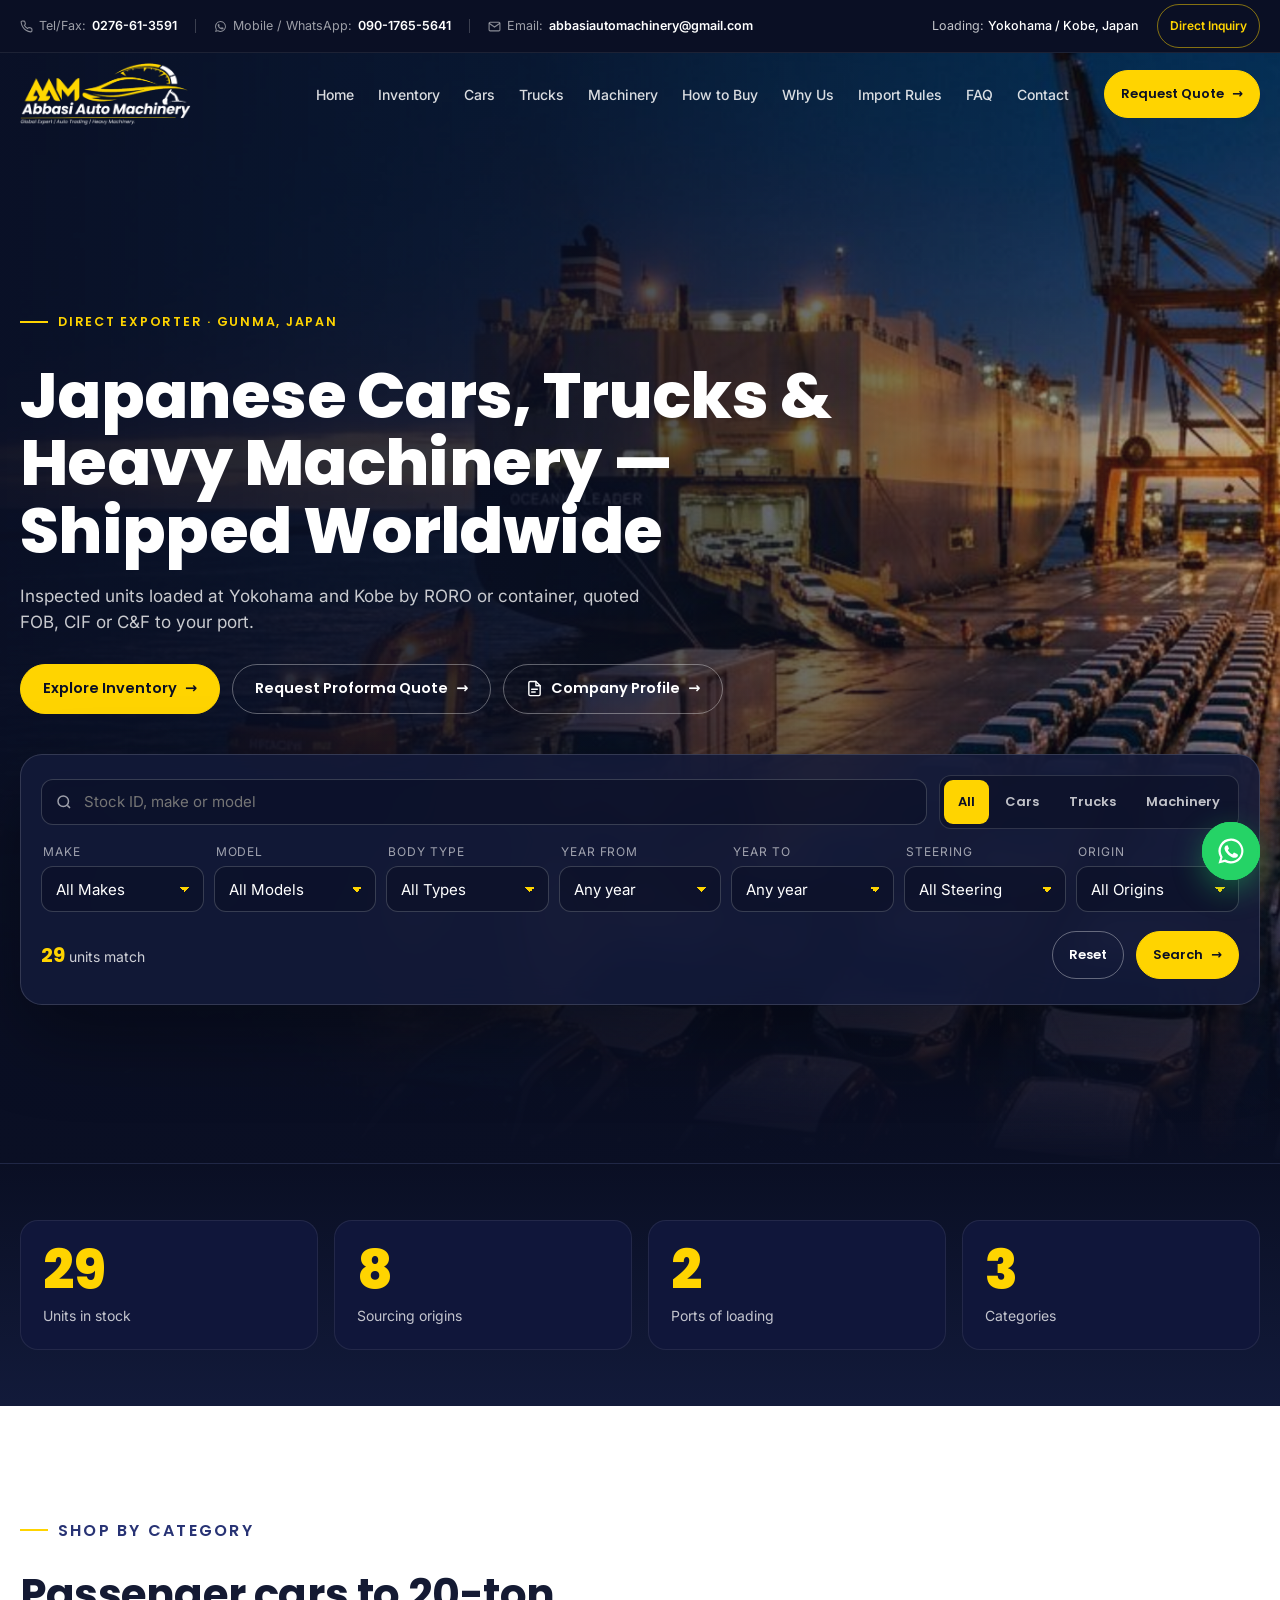
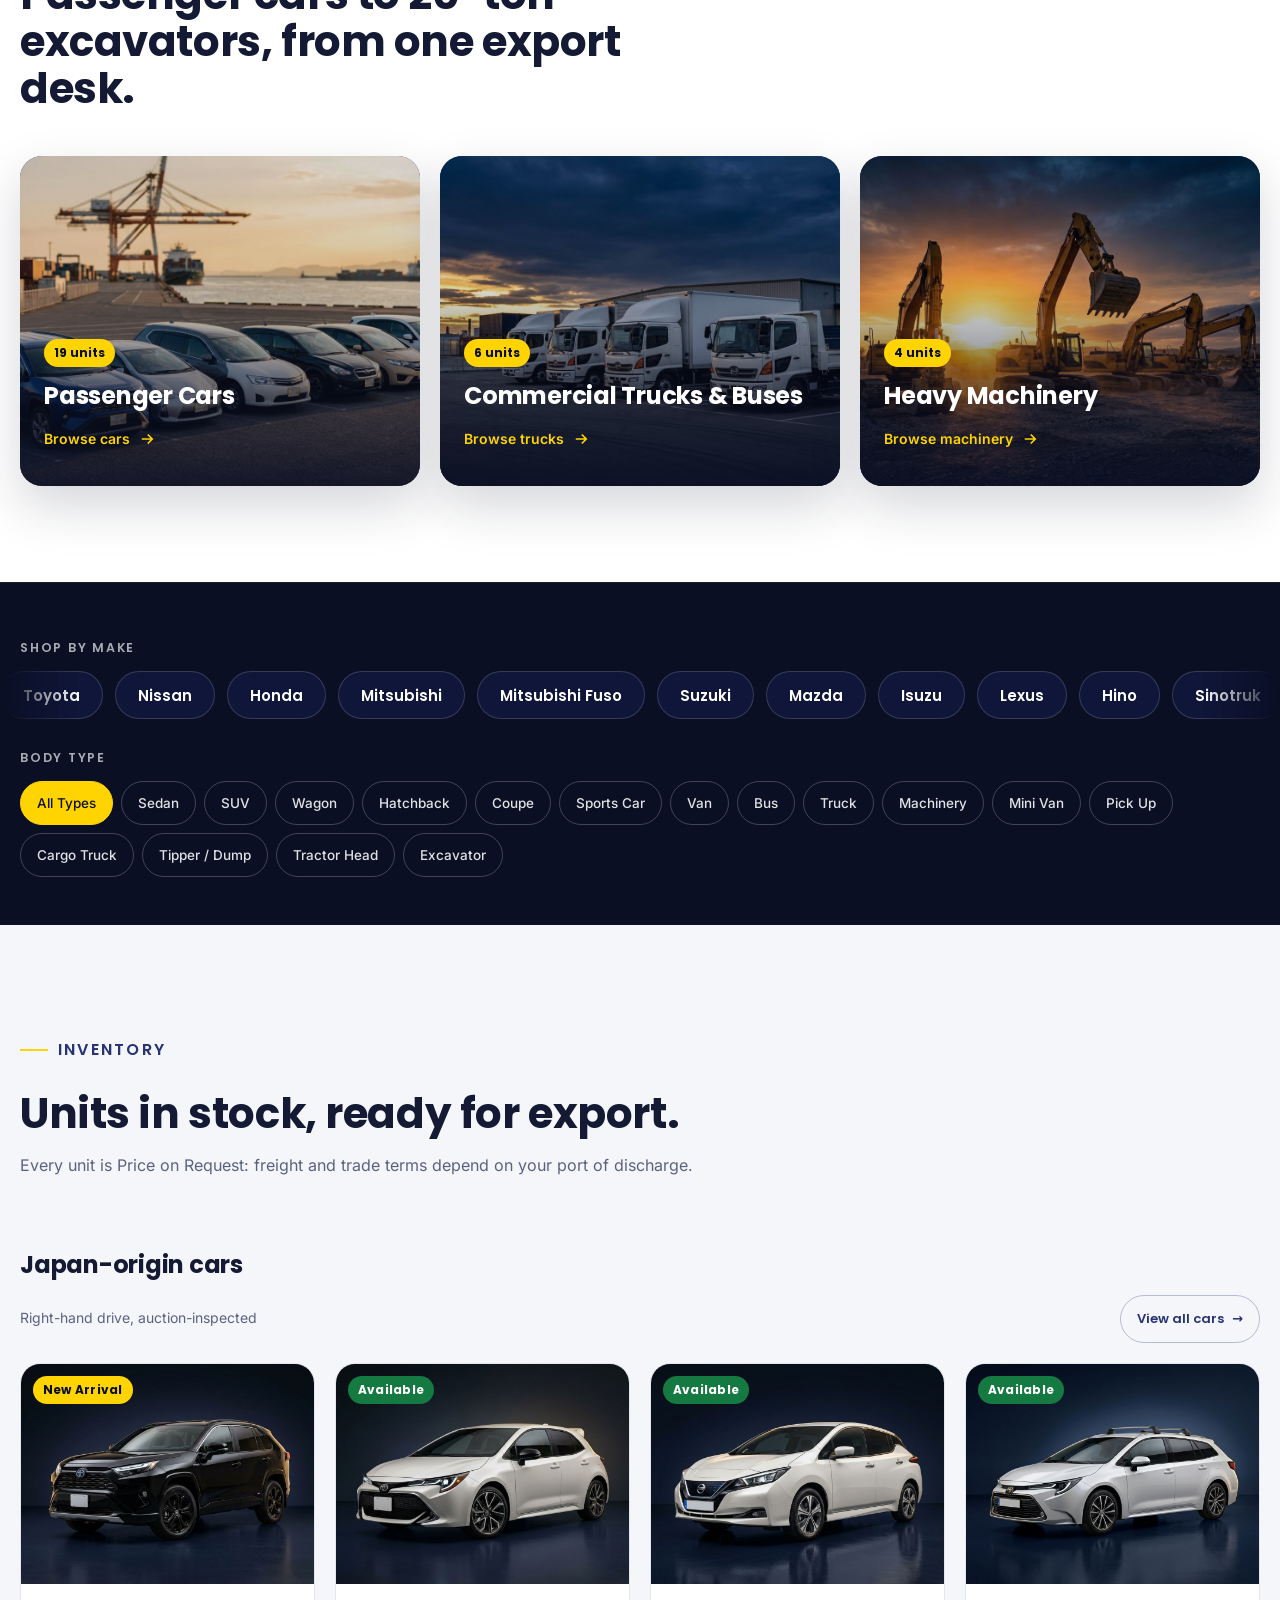
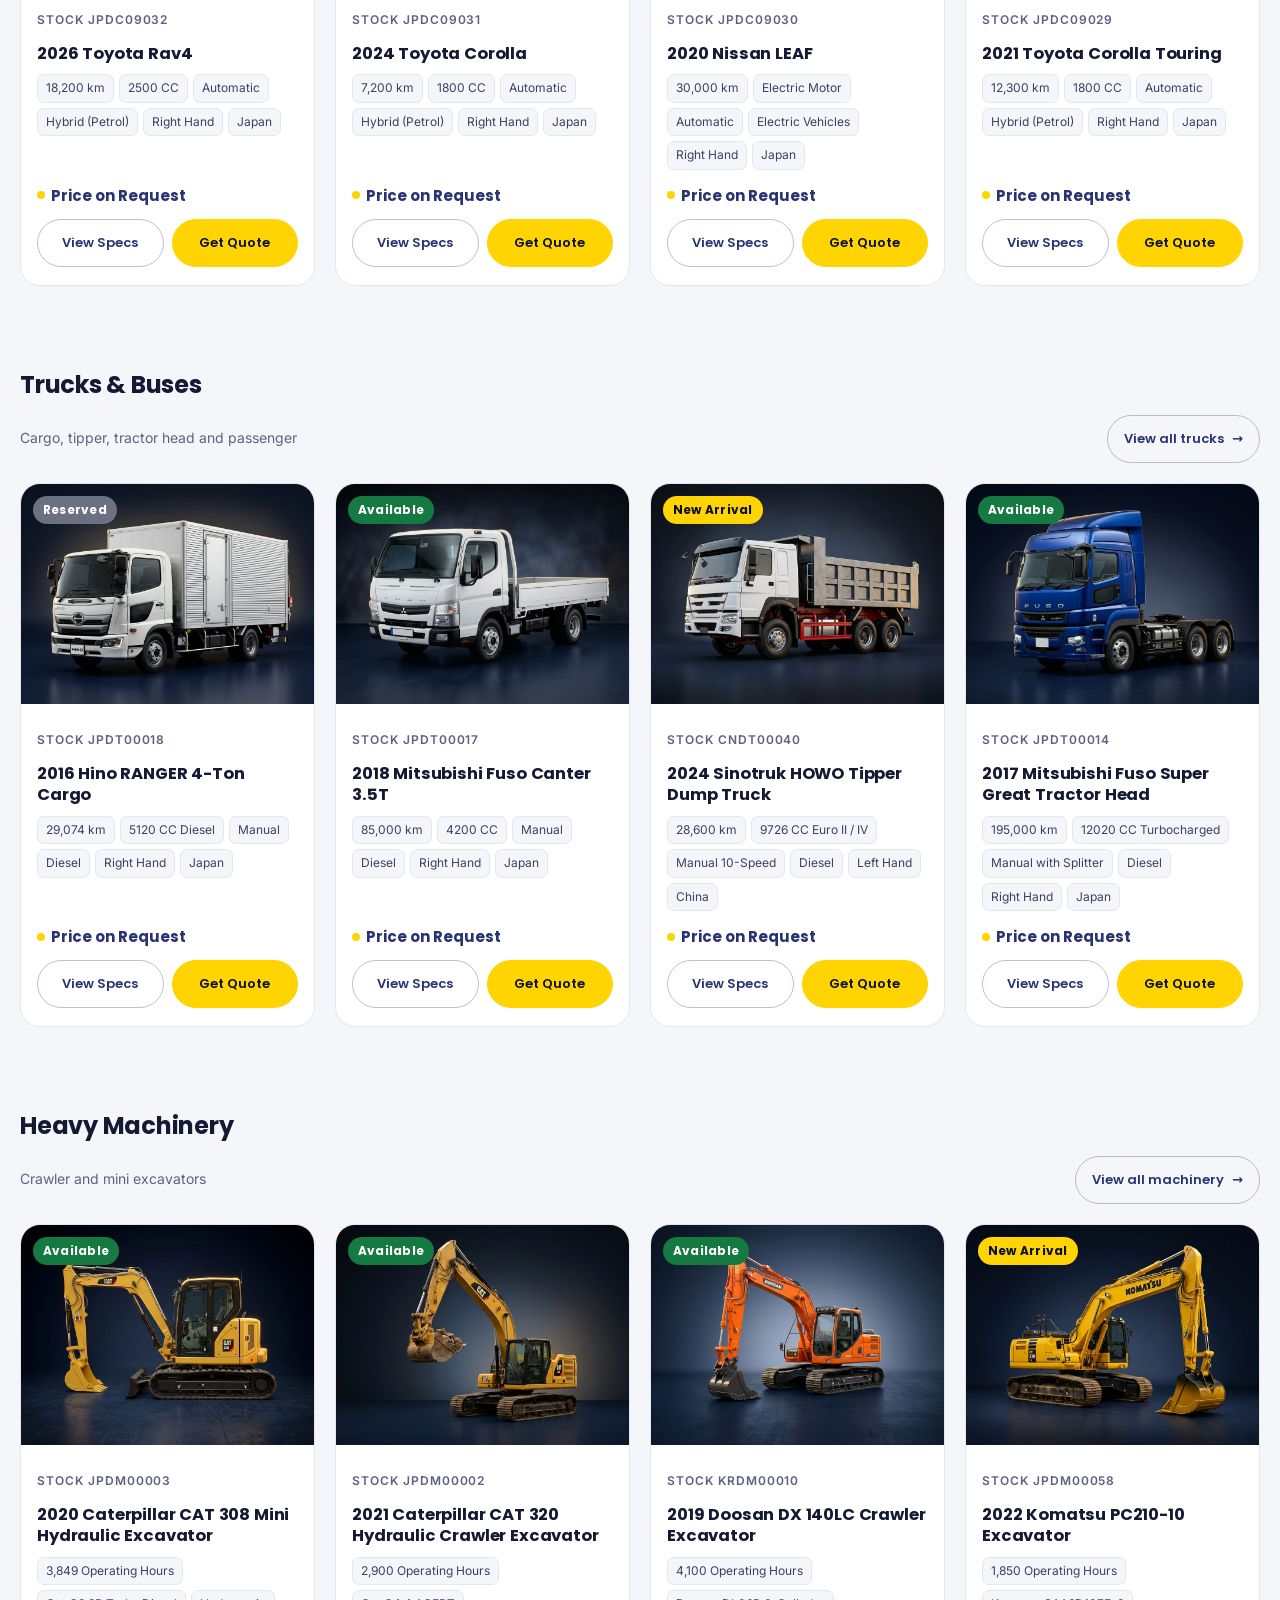
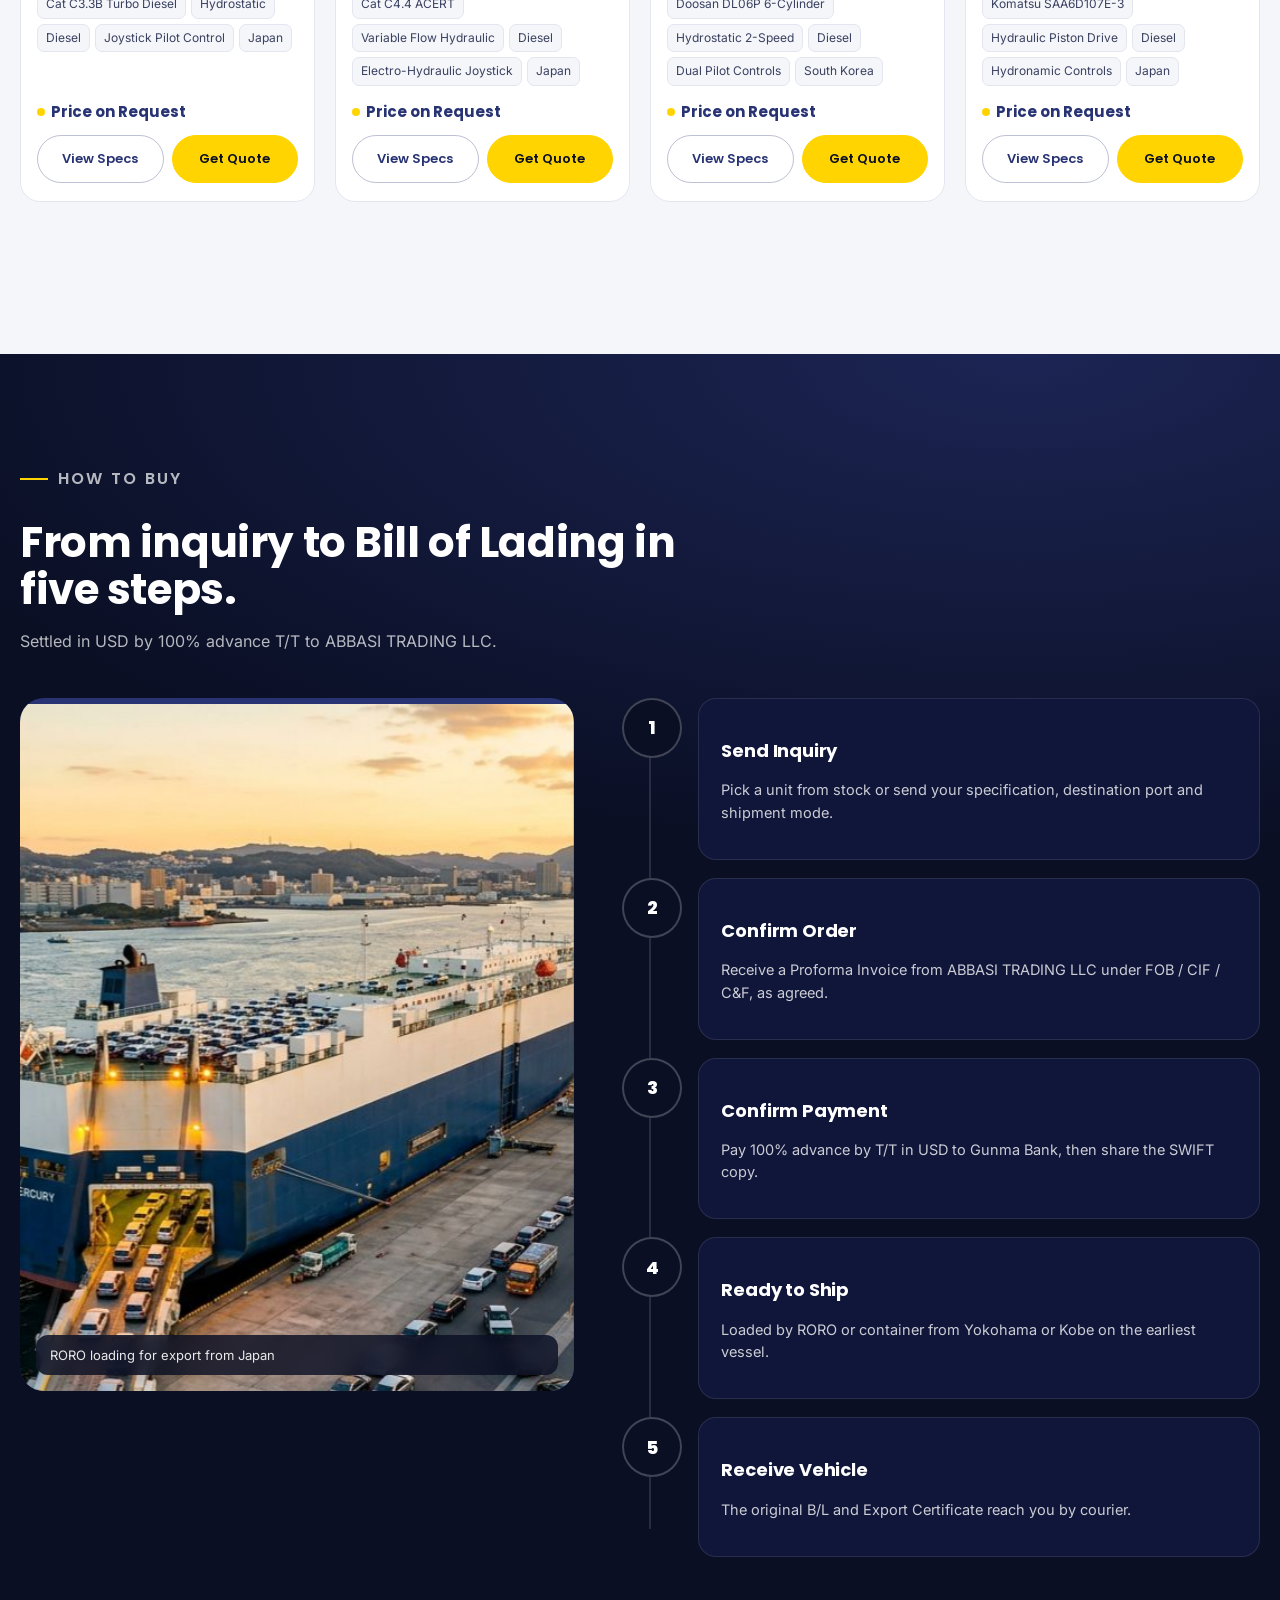
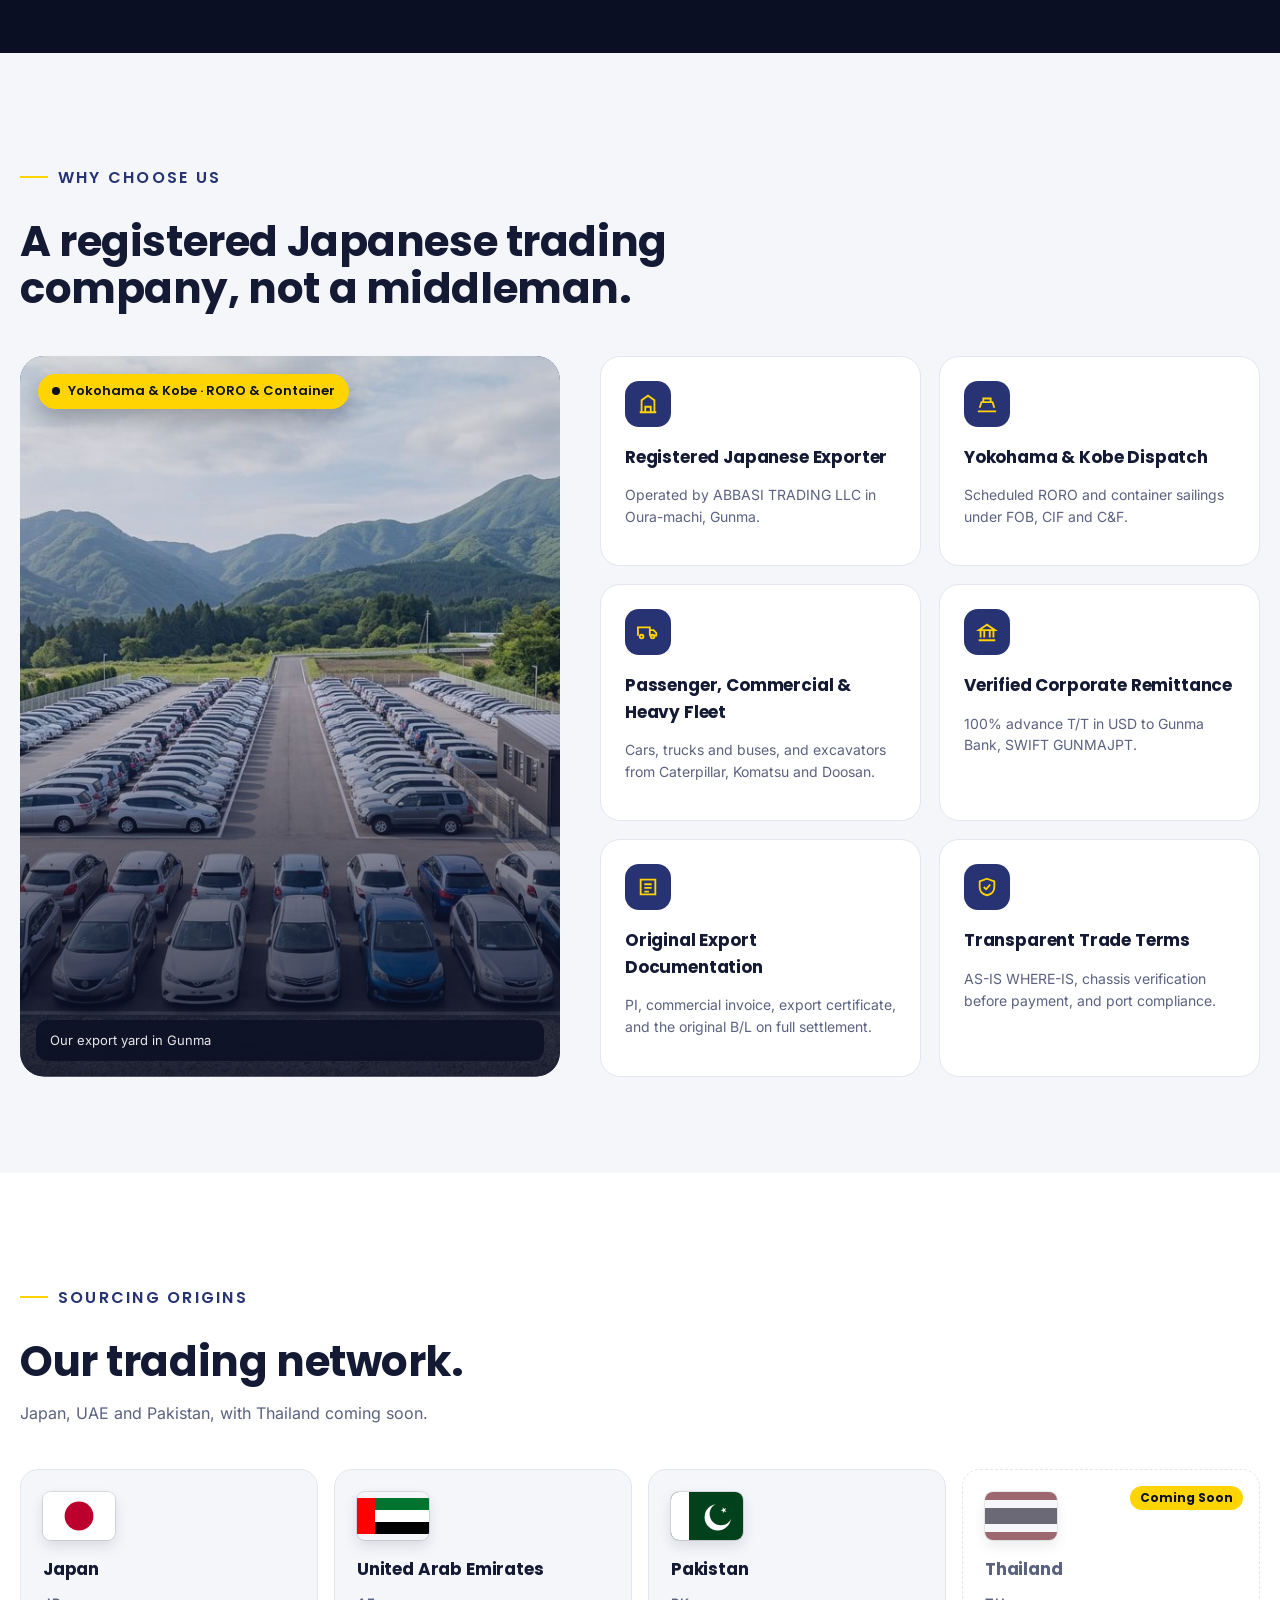
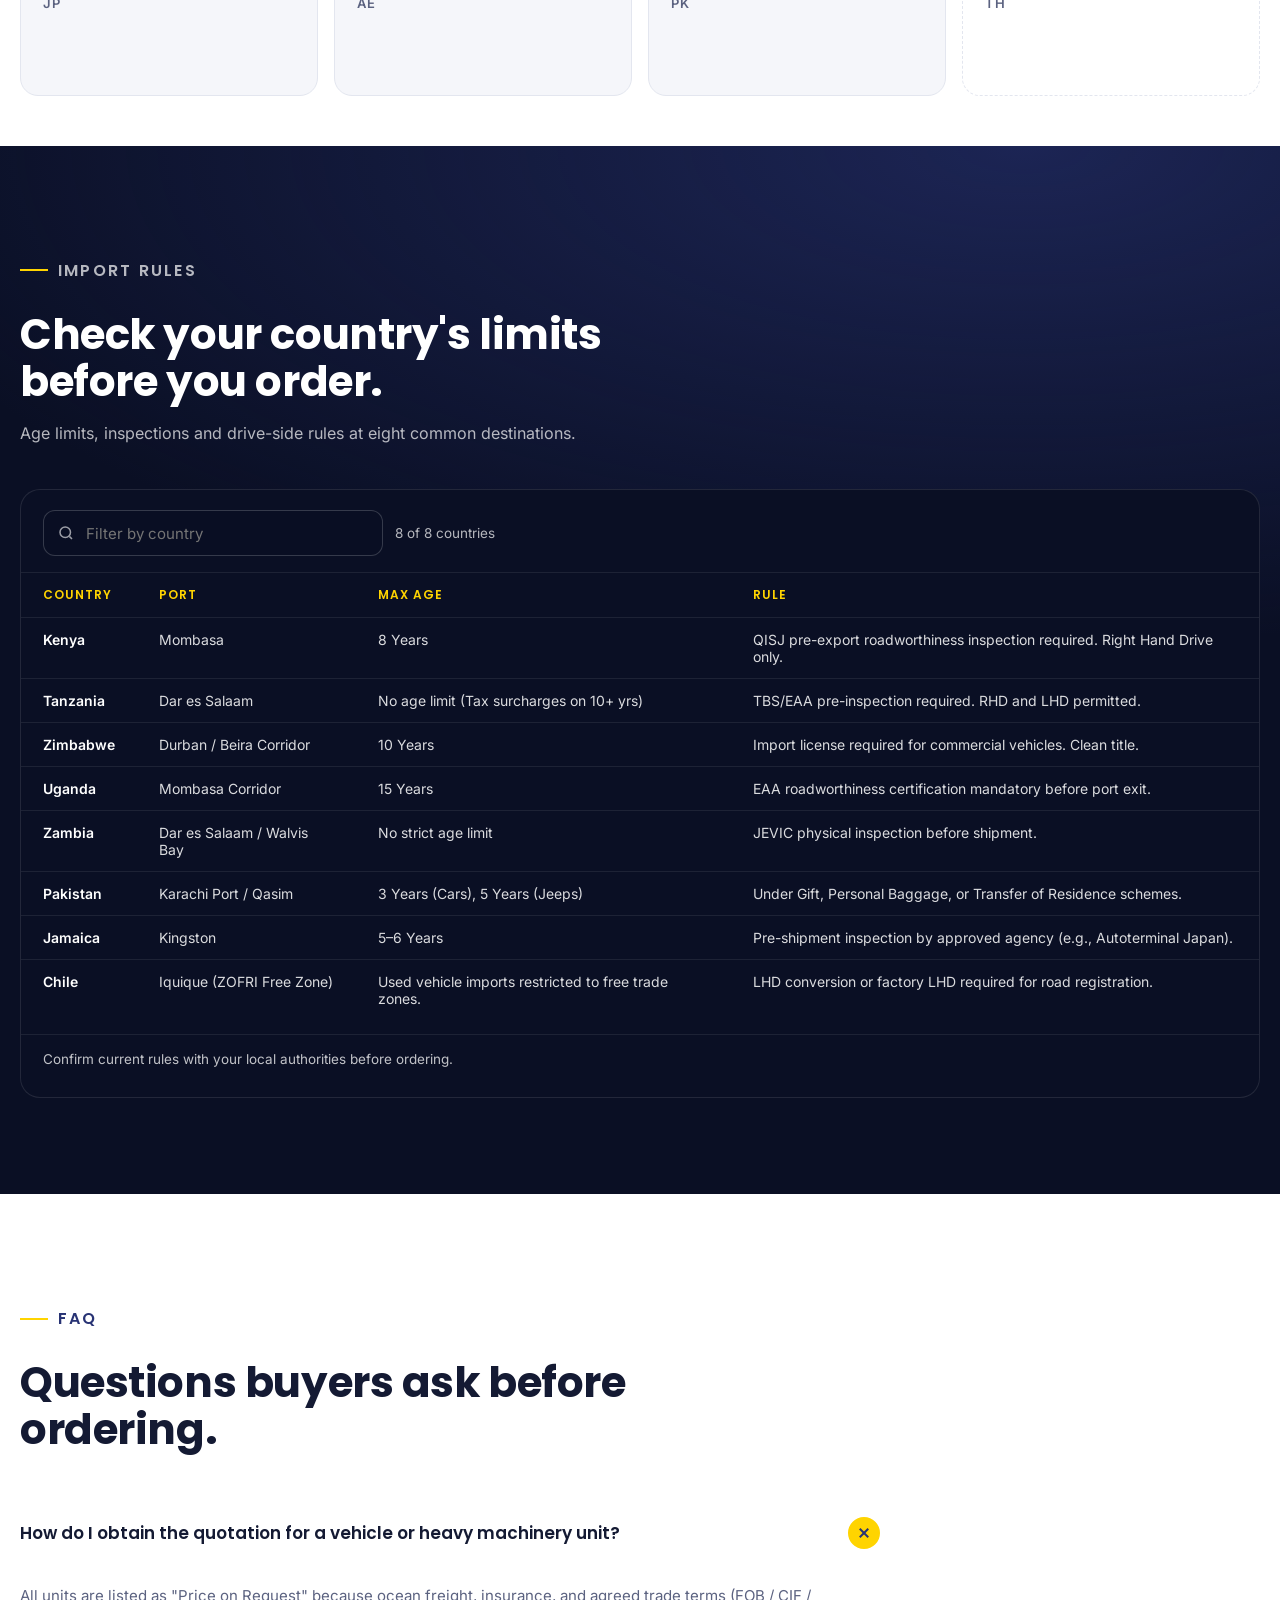
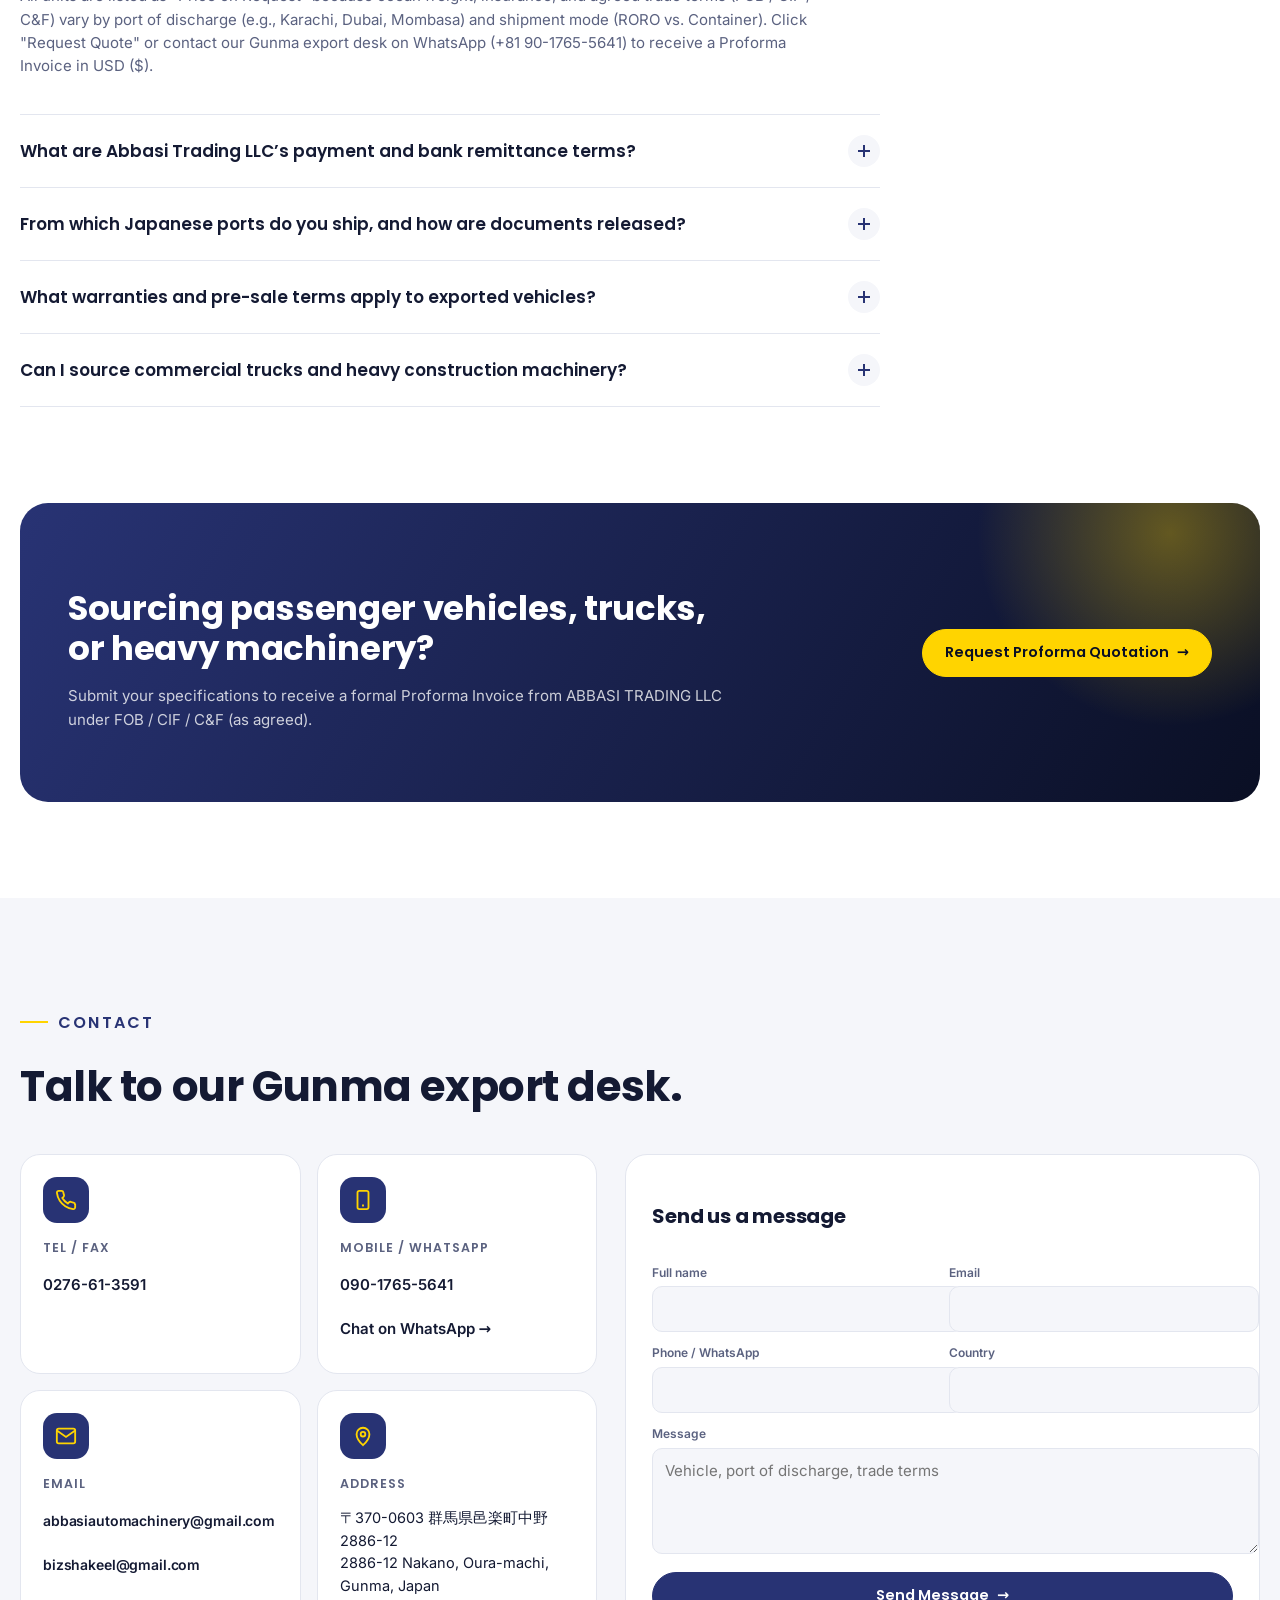
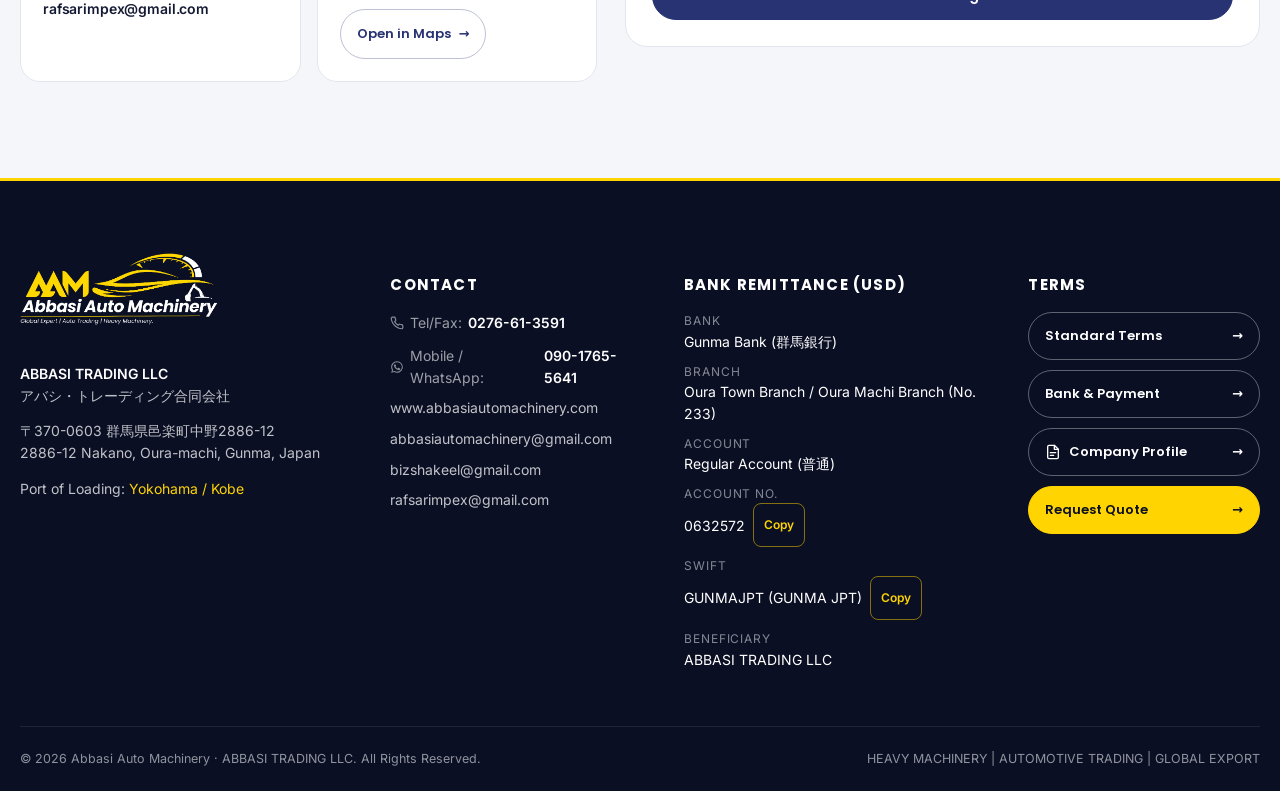
==== index.html @ 81eb800b "Add files via upload" ====
<!doctype html>
<html lang="en">
  <head>
    <meta charset="utf-8" />
    <meta name="viewport" content="width=device-width, initial-scale=1" />
    <title>Abbasi Auto Machinery · Japanese Cars, Trucks & Heavy Machinery Exporter</title>
    <meta name="description" content="ABBASI TRADING LLC, Gunma, Japan. Used cars, trucks and heavy machinery shipped worldwide from Yokohama and Kobe." />
    <link rel="stylesheet" href="fonts.css" />
    <link rel="stylesheet" href="hark.css" />
    <link rel="stylesheet" href="hark-hero.css" />
    <script>document.documentElement.classList.add("x-js");</script>
    <style>
      :root{--x-navy:#283374;--x-dark:#0A0F24;--x-dark2:#121a3a;--x-gold:#FFD400;--x-light:#F5F6FA;--x-ink:#141a33;--x-mut:#5b6280;--x-line:#e3e6ef;--x-ok:#1f9d55;--x-h:'Poppins',system-ui,sans-serif;--x-b:'Inter',system-ui,sans-serif;--x-ease:cubic-bezier(.2,.8,.2,1)}
      html{scroll-padding-top:84px;background:#0A0F24}
      .page,.x-hero,.x-search{background-color:var(--x-dark)}
      .x-stats,.x-sec--navy,.x-cta__box,.x-step,.x-tbl{background-color:var(--x-dark)!important}
      .x-search{background-color:rgba(18,24,52,.72)}
      body{margin:0;background:var(--x-dark);color:#fff;font-family:var(--x-b);font-size:15px;line-height:1.55;overflow-x:hidden}
      .page{max-width:none;padding:0;margin:0}
      h1,h2,h3,h4{font-family:var(--x-h);font-weight:700;letter-spacing:-.01em}
      button,input,select,textarea{font:inherit;color:inherit}
      .x-wrap{max-width:1240px;margin:0 auto;padding:0 20px}
      .x-gold{color:var(--x-gold)}
      /* progress */
      .x-prog{position:fixed;top:0;left:0;height:3px;width:100%;background:var(--x-gold);transform-origin:0 50%;transform:scaleX(0);z-index:200;box-shadow:0 0 12px rgba(255,212,0,.6)}
      /* top bar */
      .x-top{height:40px;background:var(--x-dark);border-bottom:1px solid rgba(255,255,255,.08);font-size:12.5px;color:rgba(255,255,255,.75);position:relative;z-index:60}
      .x-top .x-wrap{display:flex;align-items:center;gap:18px;height:100%}
      .x-top a{text-decoration:none;color:inherit;white-space:nowrap}.x-top a:hover{color:var(--x-gold)}
      .x-top b{color:#fff;font-weight:500}
      .x-top__sp{flex:1}
.x-tel{display:inline-flex;align-items:center;gap:6px}
.x-tel__i{flex:none;opacity:.7}
.x-tel__l{color:rgba(255,255,255,.6)}
.x-tel b{color:#fff;font-weight:600}
.x-tel:hover b,.x-tel:hover .x-tel__l{color:var(--x-gold)}
.x-tel__div{width:1px;height:14px;background:rgba(255,255,255,.2);flex:none}
      .x-top__btn{background:none;border:1px solid rgba(255,212,0,.5);color:var(--x-gold);border-radius:99px;padding:4px 12px;font-size:12px;font-weight:600;cursor:pointer;min-height:28px}
      .x-top__btn:hover{background:var(--x-gold);color:var(--x-dark)}
      /* header */
      .x-hd{position:fixed;left:0;right:0;top:52px;z-index:50;transition:top .35s var(--x-ease),background .35s,box-shadow .35s,backdrop-filter .35s}
      .x-hd .x-wrap{display:flex;align-items:center;gap:24px;height:84px;transition:height .35s}
      .x-hd.is-solid{top:0;background:rgba(20,28,72,.92);backdrop-filter:blur(14px) saturate(1.3);-webkit-backdrop-filter:blur(14px) saturate(1.3);box-shadow:0 8px 30px rgba(0,0,0,.3)}
      .x-hd.is-solid .x-wrap{height:68px}
      .x-logo{display:flex;align-items:center;min-height:52px}
      .x-logo img{height:62px;width:auto;display:block;transition:height .35s}
      .x-hd.is-solid .x-logo img{height:50px}
      .x-nav{display:flex;gap:2px;margin-left:auto}
      .x-nav a,.x-nav button{background:none;border:0;cursor:pointer;text-decoration:none;font:500 14px var(--x-b);color:rgba(255,255,255,.85);padding:10px 11px;border-radius:8px;position:relative}
      .x-nav a::after,.x-nav button::after{content:"";position:absolute;left:11px;right:11px;bottom:5px;height:2px;background:var(--x-gold);transform:scaleX(0);transition:transform .3s var(--x-ease)}
      .x-nav a:hover,.x-nav button:hover{color:#fff}.x-nav a:hover::after,.x-nav button:hover::after{transform:scaleX(1)}
      .x-burger{display:none;margin-left:auto;width:44px;height:44px;border:1px solid rgba(255,255,255,.2);background:rgba(255,255,255,.04);border-radius:10px;cursor:pointer;position:relative}
      .x-burger span{position:absolute;left:12px;right:12px;height:2px;background:#fff;transition:transform .3s,opacity .3s}
      .x-burger span:nth-child(1){top:15px}.x-burger span:nth-child(2){top:21px}.x-burger span:nth-child(3){top:27px}
      .x-menu-open .x-burger span:nth-child(1){transform:translateY(6px) rotate(45deg)}
      .x-menu-open .x-burger span:nth-child(2){opacity:0}
      .x-menu-open .x-burger span:nth-child(3){transform:translateY(-6px) rotate(-45deg)}
      .x-mnav{position:fixed;inset:0;z-index:45;background:rgba(10,15,36,.98);backdrop-filter:blur(16px);-webkit-backdrop-filter:blur(16px);padding:100px 24px 36px;display:flex;flex-direction:column;gap:2px;clip-path:circle(0 at calc(100% - 42px) 60px);transition:clip-path .55s var(--x-ease);visibility:hidden;overflow:auto}
      .x-menu-open .x-mnav{clip-path:circle(150% at calc(100% - 42px) 60px);visibility:visible}
      .x-mnav a,.x-mnav button{font:600 20px var(--x-h);color:#fff;text-decoration:none;background:none;border:0;text-align:left;padding:11px 0;border-bottom:1px solid rgba(255,255,255,.07);cursor:pointer;opacity:0;transform:translateX(30px);transition:opacity .4s,transform .4s var(--x-ease)}
      .x-menu-open .x-mnav a,.x-menu-open .x-mnav button{opacity:1;transform:none;transition-delay:calc(.1s + var(--i)*35ms)}
      .x-mnav .x-btn{margin-top:18px;margin-bottom:24px;justify-content:center;font-size:15px;min-height:48px;border-bottom:0}
      .x-mnav .x-btn--gold{background:var(--x-gold)!important;color:var(--x-dark)!important;border:1.5px solid var(--x-gold)!important;border-radius:999px!important}
      /* buttons */
      .x-btn{--bg:transparent;--fg:#fff;--sw:var(--x-gold);--sfg:var(--x-dark);position:relative;isolation:isolate;overflow:hidden;display:inline-flex;align-items:center;gap:8px;min-height:46px;padding:0 22px;border-radius:999px;border:1.5px solid rgba(255,255,255,.35);background:var(--bg);color:var(--fg);font:600 14.5px var(--x-h);text-decoration:none;cursor:pointer;transition:color .35s,border-color .35s,box-shadow .35s;white-space:nowrap}
      .x-btn::before{content:"";position:absolute;inset:0;z-index:-1;background:var(--sw);transform:translateX(-101%);transition:transform .45s var(--x-ease)}
      .x-btn:hover{color:var(--sfg);border-color:var(--sw)}.x-btn:hover::before{transform:none}
      .x-btn .x-arr{transition:transform .3s var(--x-ease)}.x-btn:hover .x-arr{transform:translateX(5px)}
      .x-btn--gold{--bg:var(--x-gold);--fg:var(--x-dark);--sw:#fff;border-color:var(--x-gold)}
      .x-btn--gold:hover{box-shadow:0 10px 30px rgba(255,212,0,.35)}
      .x-btn--navy{--bg:var(--x-navy);border-color:var(--x-navy)}
      .x-btn--line{--fg:var(--x-navy);border-color:rgba(40,51,116,.3)}
      .x-btn--wa{--bg:#25D366;--fg:#06301a;border-color:#25D366;--sw:#fff}
      .x-btn--sm{min-height:40px;padding:0 16px;font-size:13px}
      .x-btn--block{width:100%;justify-content:center}
      .x-ripple{position:absolute;border-radius:50%;background:rgba(255,255,255,.55);transform:scale(0);animation:x-rip .65s ease-out forwards;pointer-events:none;z-index:1}
      @keyframes x-rip{to{transform:scale(4);opacity:0}}
      /* hero */
      .x-hero{position:relative;min-height:100vh;padding:150px 0 60px;overflow:hidden;display:flex;align-items:center}
      .x-hero__bg{position:absolute;inset:-6% 0 0;will-change:transform}
      .x-hero__bg img{width:100%;height:100%;object-fit:cover;object-position:70% center;animation:x-zoom 22s ease-out forwards}
      @keyframes x-zoom{from{transform:scale(1.18)}to{transform:scale(1.02)}}
      .x-hero::after{content:"";position:absolute;inset:0;background:linear-gradient(90deg,rgba(10,15,36,.96) 0%,rgba(10,15,36,.8) 42%,rgba(10,15,36,.25) 100%),linear-gradient(0deg,var(--x-dark) 0%,transparent 35%)}
      .x-hero .x-wrap{position:relative;z-index:2;width:100%}
      .x-eyebrow{display:inline-flex;align-items:center;gap:10px;font:600 12.5px var(--x-h);letter-spacing:.14em;text-transform:uppercase;color:var(--x-gold)}
      .x-eyebrow::before{content:"";width:28px;height:2px;background:var(--x-gold)}
      .x-hero h1{font-size:clamp(34px,5.4vw,64px);line-height:1.06;font-weight:800;max-width:820px;margin:18px 0 18px}
      .x-hero h1 .x-w{display:inline-block}
      .x-js .x-hero h1 .x-w{opacity:0;transform:translateY(.55em) rotate(2deg);animation:x-word .8s var(--x-ease) forwards;animation-delay:calc(.9s + var(--i)*75ms)}
      @keyframes x-word{to{opacity:1;transform:none}}
      .x-hero__sub{max-width:620px;color:rgba(255,255,255,.78);font-size:17px}
      .x-hero__btns{display:flex;flex-wrap:wrap;gap:12px;margin:28px 0 40px}
      /* search panel */
      .x-search{background:rgba(255,255,255,.07);border:1px solid rgba(255,255,255,.14);backdrop-filter:blur(18px) saturate(1.2);-webkit-backdrop-filter:blur(18px) saturate(1.2);border-radius:22px;padding:20px;box-shadow:0 30px 80px rgba(0,0,0,.35)}
      .x-search__top{display:flex;gap:12px;flex-wrap:wrap;align-items:center;margin-bottom:14px}
      .x-kw{flex:1 1 280px;position:relative}
      .x-kw svg{position:absolute;left:14px;top:50%;transform:translateY(-50%);opacity:.6}
      .x-field{width:100%;min-height:46px;border-radius:12px;border:1px solid rgba(255,255,255,.18);background:rgba(10,15,36,.55);padding:0 14px;outline:none;transition:border-color .25s,box-shadow .25s}
      .x-kw .x-field{padding-left:42px}
      .x-field:focus{border-color:var(--x-gold);box-shadow:0 0 0 3px rgba(255,212,0,.18)}
      select.x-field{appearance:none;background-image:linear-gradient(45deg,transparent 50%,#FFD400 50%),linear-gradient(135deg,#FFD400 50%,transparent 50%);background-position:calc(100% - 18px) 50%,calc(100% - 13px) 50%;background-size:5px 5px;background-repeat:no-repeat;padding-right:32px;cursor:pointer}
      select.x-field option{background:var(--x-dark);color:#fff}
      .x-tabs{display:flex;background:rgba(10,15,36,.55);border:1px solid rgba(255,255,255,.14);border-radius:12px;padding:4px;gap:2px;flex-wrap:wrap}
      .x-tabs button{border:0;background:none;padding:0 14px;min-height:38px;border-radius:9px;cursor:pointer;font:600 13px var(--x-h);color:rgba(255,255,255,.75);transition:background .25s,color .25s}
      .x-tabs button[aria-pressed=true]{background:var(--x-gold);color:var(--x-dark)}
      .x-search__grid{display:grid;grid-template-columns:repeat(7,1fr);gap:10px}
      .x-search__grid label{display:block;font-size:11.5px;text-transform:uppercase;letter-spacing:.08em;color:rgba(255,255,255,.6);margin:0 0 5px 2px}
      .x-search__foot{display:flex;align-items:center;gap:12px;margin-top:14px;flex-wrap:wrap}
      .x-search__count{margin-right:auto;font-size:14px;color:rgba(255,255,255,.8)}
      .x-search__count b{font:700 20px var(--x-h);color:var(--x-gold)}
      /* sections */
      .x-sec{padding:96px 0;position:relative}
      .x-sec--light{background:var(--x-light);color:var(--x-ink)}
      .x-sec--white{background:#fff;color:var(--x-ink)}
      .x-sec--navy{background:radial-gradient(1200px 500px at 80% 0%,rgba(40,51,116,.6),transparent),var(--x-dark)}
      .x-head{max-width:720px;margin-bottom:44px}
      .x-head h2{font-size:clamp(28px,3.6vw,42px);line-height:1.12;margin:12px 0 10px}
      .x-head p{color:var(--x-mut);font-size:16px}
      .x-sec--navy .x-head p{color:rgba(255,255,255,.7)}
      .x-sec--light .x-eyebrow,.x-sec--white .x-eyebrow{color:var(--x-navy)}
      .x-sec--light .x-eyebrow::before,.x-sec--white .x-eyebrow::before{background:var(--x-gold)}
      .x-js .x-rv{opacity:0;transform:translateY(28px);transition:opacity .8s var(--x-ease),transform .8s var(--x-ease);transition-delay:calc(var(--d,0)*90ms)}
      .x-js .x-rv.in{opacity:1;transform:none}
      /* stats */
      .x-stats{padding:56px 0;background:linear-gradient(180deg,var(--x-dark),var(--x-dark2));border-top:1px solid rgba(255,255,255,.06)}
      .x-stats .x-wrap{display:grid;grid-template-columns:repeat(4,1fr);gap:16px}
      .x-stat{padding:22px;border-radius:18px;border:1px solid rgba(255,255,255,.08);background:rgba(255,255,255,.03)}
      .x-stat b{display:block;font:800 clamp(38px,4.4vw,54px)/1 var(--x-h);color:var(--x-gold)}
      .x-stat span{display:block;margin-top:8px;color:rgba(255,255,255,.75);font-size:14px}
      /* categories */
      .x-cats{display:grid;grid-template-columns:repeat(3,1fr);gap:20px}
      .x-cat{position:relative;border-radius:22px;overflow:hidden;aspect-ratio:4/3.3;cursor:pointer;border:0;padding:0;text-align:left;background:var(--x-navy);color:#fff;box-shadow:0 20px 50px rgba(20,26,51,.18)}
      .x-cat img{position:absolute;inset:0;width:100%;height:100%;object-fit:cover;transition:transform 1s var(--x-ease)}
      .x-cat::after{content:"";position:absolute;inset:0;background:linear-gradient(0deg,rgba(10,15,36,.92) 0%,rgba(10,15,36,.15) 60%)}
      .x-cat:hover img{transform:scale(1.08)}
      .x-cat__txt{position:absolute;left:24px;right:24px;bottom:22px;z-index:2}
      .x-cat__txt span{display:inline-block;background:var(--x-gold);color:var(--x-dark);font:700 12px var(--x-h);padding:5px 10px;border-radius:99px}
      .x-cat__txt h3{font-size:24px;margin:10px 0 6px}
      .x-cat__txt p{display:flex;align-items:center;gap:8px;font-weight:600;color:var(--x-gold);font-size:14px}
      .x-cat__txt p svg{transition:transform .3s}.x-cat:hover .x-cat__txt p svg{transform:translateX(6px)}
      /* inventory */
      .x-row{margin-bottom:56px}
      .x-row__hd{display:flex;align-items:end;justify-content:space-between;gap:12px;margin-bottom:20px;flex-wrap:wrap}
      .x-row__hd h3{font-size:24px;color:var(--x-ink)}
      .x-row__hd p{color:var(--x-mut);font-size:14px}
      .x-grid{display:grid;grid-template-columns:repeat(4,1fr);gap:20px}
      .x-card{background:#fff;border-radius:20px;overflow:hidden;border:1px solid var(--x-line);display:flex;flex-direction:column;transition:box-shadow .4s,transform .25s ease-out,border-color .4s;transform-style:preserve-3d;will-change:transform}
      .x-card:hover{border-color:rgba(255,212,0,.9);box-shadow:0 0 0 1px rgba(255,212,0,.6),0 22px 50px rgba(255,212,0,.22),0 12px 30px rgba(20,26,51,.15)}
      .x-card.x-new-in{animation:x-cardin .7s var(--x-ease) backwards;animation-delay:calc(var(--d,0)*70ms)}
      @keyframes x-cardin{from{opacity:0;transform:translateY(26px)}}
      .x-card__media{position:relative;aspect-ratio:4/3;background:var(--x-navy);overflow:hidden;cursor:pointer}
      .x-card__media img{width:100%;height:100%;object-fit:cover;background:var(--x-navy);transition:transform .9s var(--x-ease)}
      .x-card:hover .x-card__media img{transform:scale(1.09)}
      .x-badge{position:absolute;top:12px;left:12px;font:700 11.5px var(--x-h);padding:5px 10px;border-radius:99px;letter-spacing:.02em;background:var(--x-ok);color:#fff}
      .x-badge--new{background:var(--x-gold);color:var(--x-dark)}
      .x-badge--res{background:#6b7083;color:#fff}
      .x-card__body{padding:16px 16px 18px;display:flex;flex-direction:column;flex:1}
      .x-card__id{font:600 11.5px var(--x-b);letter-spacing:.08em;color:var(--x-mut);text-transform:uppercase}
      .x-card h4{font-size:16.5px;line-height:1.3;color:var(--x-ink);margin:4px 0 10px}
      .x-chips{display:flex;flex-wrap:wrap;gap:5px;list-style:none;margin:0 0 14px;padding:0}
      .x-chips li{font-size:12px;background:var(--x-light);color:#3a4160;padding:4px 8px;border-radius:7px;border:1px solid var(--x-line)}
      .x-price{margin-top:auto;font:700 15px var(--x-h);color:var(--x-navy);display:flex;align-items:center;gap:6px;margin-bottom:12px}
      .x-price::before{content:"";width:8px;height:8px;border-radius:50%;background:var(--x-gold)}
      .x-card__btns{display:grid;grid-template-columns:1fr 1fr;gap:8px}
      .x-card__btns .x-btn{padding:0 10px;justify-content:center}
      .x-bar{display:flex;align-items:center;gap:12px;flex-wrap:wrap;margin-bottom:22px;padding:14px 16px;background:#fff;border:1px solid var(--x-line);border-radius:16px}
      .x-bar__count{font:700 16px var(--x-h);color:var(--x-ink)}
      .x-fchips{display:flex;gap:6px;flex-wrap:wrap;flex:1}
      .x-fchip{display:inline-flex;align-items:center;gap:6px;background:var(--x-navy);color:#fff;border:0;border-radius:99px;padding:0 6px 0 12px;min-height:32px;font-size:12.5px;cursor:pointer}
      .x-fchip i{font-style:normal;width:20px;height:20px;border-radius:50%;background:rgba(255,255,255,.18);display:grid;place-items:center}
      .x-fchip:hover i{background:var(--x-gold);color:var(--x-dark)}
      .x-clear{background:none;border:0;color:var(--x-navy);font-weight:600;text-decoration:underline;cursor:pointer;min-height:36px}
      .x-sort{min-height:40px;border-radius:10px;border:1px solid var(--x-line);padding:0 12px;background:#fff;color:var(--x-ink)}
      .x-empty{text-align:center;padding:60px 20px;background:#fff;border:1px dashed #c8cde0;border-radius:20px}
      .x-empty h3{font-size:22px;color:var(--x-ink);margin-bottom:8px}.x-empty p{color:var(--x-mut);margin-bottom:20px}
      [hidden]{display:none!important}
      /* how to buy */
      .x-how{display:grid;grid-template-columns:1fr 1.15fr;gap:48px;align-items:start}
      .x-px{position:sticky;top:96px;margin:0;border-radius:24px;overflow:hidden;aspect-ratio:4/5;background:var(--x-navy)}
      .x-px img{position:absolute;left:0;top:-12%;width:100%;height:124%;object-fit:cover;will-change:transform}
      .x-px figcaption,.x-wipe figcaption{position:absolute;left:16px;right:16px;bottom:16px;background:rgba(10,15,36,.82);backdrop-filter:blur(8px);-webkit-backdrop-filter:blur(8px);padding:10px 14px;border-radius:12px;font-size:13px;color:rgba(255,255,255,.9)}
      .x-flow{position:relative;list-style:none;margin:0;padding:0;display:grid;gap:18px;--p:0}
      .x-flow::before,.x-flow::after{content:"";position:absolute;left:27px;top:28px;bottom:28px;width:2px;background:rgba(255,255,255,.12)}
      .x-flow::after{background:var(--x-gold);transform-origin:top;transform:scaleY(var(--p));box-shadow:0 0 12px rgba(255,212,0,.5)}
      .x-flow li{position:relative;display:grid;grid-template-columns:56px 1fr;gap:20px;align-items:start}
      .x-flow b{position:relative;z-index:1;width:56px;height:56px;border-radius:50%;display:grid;place-items:center;font:800 18px var(--x-h);background:var(--x-dark);border:2px solid rgba(255,255,255,.22);color:#fff;transition:background .4s,border-color .4s,color .4s,box-shadow .4s}
      .x-flow li.on b{background:var(--x-gold);border-color:var(--x-gold);color:var(--x-dark);box-shadow:0 0 0 6px rgba(255,212,0,.15)}
      .x-flow li>div{padding:20px 22px;border-radius:18px;background:#10163a;border:1px solid rgba(255,255,255,.1);transition:border-color .4s}
      .x-flow li.on>div{border-color:rgba(255,212,0,.45)}
      .x-flow h3{font-size:18px;margin-bottom:6px}.x-flow p{color:rgba(255,255,255,.78);font-size:14.5px}
      /* makes marquee */
      .x-mk{padding:44px 0 48px;background:var(--x-dark);border-top:1px solid rgba(255,255,255,.06)}
      .x-mk__lbl{font:600 12.5px var(--x-h);letter-spacing:.14em;text-transform:uppercase;color:rgba(255,255,255,.65);margin-bottom:14px}
      .x-mq{overflow:hidden;-webkit-mask:linear-gradient(90deg,transparent,#000 6%,#000 94%,transparent);mask:linear-gradient(90deg,transparent,#000 6%,#000 94%,transparent)}
      .x-mq__track{display:flex;width:max-content;animation:x-mq 45s linear infinite}
      .x-mq:hover .x-mq__track,.x-mq:focus-within .x-mq__track{animation-play-state:paused}
      .x-mq__set{display:flex;gap:12px;padding-right:12px}
      @keyframes x-mq{to{transform:translateX(-50%)}}
      .x-mchip{flex:none;min-height:48px;padding:0 22px;border-radius:99px;border:1px solid rgba(255,255,255,.16);background:#10163a;color:#fff;font:600 15px var(--x-h);cursor:pointer;transition:background .25s,color .25s,border-color .25s}
      .x-mchip:hover,.x-mchip:focus-visible,.x-mchip.on{background:var(--x-gold);color:var(--x-dark);border-color:var(--x-gold)}
      .x-bchips{display:flex;flex-wrap:wrap;gap:8px}
      .x-bchip{min-height:44px;padding:0 16px;border-radius:99px;border:1px solid rgba(255,255,255,.22);background:none;color:rgba(255,255,255,.88);font:500 13.5px var(--x-b);cursor:pointer;transition:background .25s,color .25s,border-color .25s}
      .x-bchip:hover{border-color:var(--x-gold);color:#fff}
      .x-bchip[aria-pressed=true]{background:var(--x-gold);color:var(--x-dark);border-color:var(--x-gold)}
      /* why wipe */
      .x-wy{display:grid;grid-template-columns:.9fr 1.1fr;gap:40px;align-items:stretch}
      .x-yard{position:relative;margin:0;min-height:520px;height:100%;border-radius:24px;overflow:hidden;background:var(--x-navy);box-shadow:0 24px 60px rgba(20,26,51,.18)}
      .x-yard img{position:absolute;inset:0;width:100%;height:100%;object-fit:cover;display:block;transition:transform 1.6s var(--x-ease)}
      .x-yard::after{content:"";position:absolute;inset:0;background:linear-gradient(180deg,rgba(10,15,36,.15) 0%,rgba(40,51,116,.25) 45%,rgba(10,15,36,.85) 100%);pointer-events:none}
      .x-yard__badge{position:absolute;z-index:2;top:18px;left:18px;right:18px;width:max-content;max-width:calc(100% - 36px);display:inline-flex;align-items:center;gap:8px;background:var(--x-gold);color:var(--x-dark);font:600 13px/1.3 var(--x-h);padding:9px 14px;border-radius:99px;box-shadow:0 10px 24px rgba(10,15,36,.3)}
      .x-yard__badge::before{content:"";width:8px;height:8px;border-radius:50%;background:var(--x-dark);flex:none}
      .x-yard figcaption{position:absolute;z-index:2;left:16px;right:16px;bottom:16px;background:rgba(10,15,36,.82);backdrop-filter:blur(8px);-webkit-backdrop-filter:blur(8px);padding:10px 14px;border-radius:12px;font-size:13px;color:rgba(255,255,255,.9)}
      .x-yard.is-armed{clip-path:inset(0 100% 0 0 round 24px);transition:clip-path 1.2s var(--x-ease)}
      .x-yard.is-armed img{transform:scale(1.12)}
      .x-yard.is-armed.in{clip-path:inset(0 0 0 0 round 24px)}.x-yard.is-armed.in img{transform:none}
      @media (max-width:900px){.x-yard{min-height:0;height:auto;aspect-ratio:16/10}}
      @media (prefers-reduced-motion:reduce){.x-yard.is-armed{clip-path:none}.x-yard.is-armed img{transform:none}}
      /* origins */
      .x-org{display:grid;grid-template-columns:repeat(4,1fr);gap:16px}
      .x-org__card{position:relative;height:100%;padding:22px;border-radius:18px;background:var(--x-light);border:1px solid var(--x-line);transition:transform .4s var(--x-ease),box-shadow .4s,border-color .4s}
      .x-org__card:hover{transform:translateY(-6px);border-color:var(--x-navy);box-shadow:0 18px 40px rgba(20,26,51,.12)}
      .x-org__flag{display:block;width:72px;height:48px;border-radius:8px;overflow:hidden;box-shadow:0 0 0 1px rgba(20,26,51,.12),0 6px 14px rgba(20,26,51,.12)}
      .x-org__flag svg{display:block;width:100%;height:100%}
      .x-org h3{font:700 17px/1.3 var(--x-h);color:var(--x-ink);margin:18px 0 4px}
      .x-org p{color:var(--x-mut);font-size:13px;font-weight:600;letter-spacing:.08em}
      .x-org__soon{position:absolute;top:16px;right:16px;background:var(--x-gold);color:var(--x-dark);font:700 12px/1 var(--x-h);padding:6px 10px;border-radius:99px}
      .x-org__card.is-soon{background:#fff;border-style:dashed}
      .x-org__card.is-soon .x-org__flag{filter:saturate(.55);opacity:.7}
      .x-org__card.is-soon h3{color:var(--x-mut)}
      @media (max-width:1100px){.x-org__soon{position:static;display:inline-block;margin-bottom:12px}}
      /* protocols */
      #protocols .x-tbl{margin-top:0}
      .x-pfl{display:flex;gap:12px;align-items:center;flex-wrap:wrap;padding:20px 22px 16px}
      .x-pfl .x-kw{flex:0 1 340px}
      .x-pfl span{color:rgba(255,255,255,.7);font-size:13.5px}
      .x-tbl .x-pnote{padding:14px 22px;border-top:1px solid rgba(255,255,255,.08);color:rgba(255,255,255,.75);font-size:13.5px}
      /* contact */
      .x-ct{display:grid;grid-template-columns:1fr 1.1fr;gap:28px;align-items:start}
      .x-cc{display:grid;grid-template-columns:1fr 1fr;gap:16px}
      .x-cc>div{background:#fff;border:1px solid var(--x-line);border-radius:20px;padding:22px;transition:transform .4s var(--x-ease),box-shadow .4s}
      .x-cc>div:hover{transform:translateY(-4px);box-shadow:0 20px 40px rgba(20,26,51,.1)}
      .x-cc h3{font:600 12.5px var(--x-h);letter-spacing:.08em;text-transform:uppercase;color:var(--x-mut);margin-bottom:6px}
      .x-cc a:not(.x-btn){color:var(--x-ink);font-weight:600;text-decoration:none;display:flex;align-items:center;min-height:44px;overflow-wrap:normal;word-break:normal}
      .x-cc a.x-em{font-size:14px;letter-spacing:-.01em}
      .x-cc a:not(.x-btn):hover{color:var(--x-navy);text-decoration:underline}
      .x-cc p{color:var(--x-ink);font-size:14.5px;margin-bottom:12px}
      .x-ctf{background:#fff;border:1px solid var(--x-line);border-radius:22px;padding:26px}
      .x-ctf h3{font-size:20px;color:var(--x-ink)}
      /* profile */
      .x-prof{display:grid;grid-template-columns:200px 1fr;gap:26px;align-items:start}
      .x-prof img{width:100%;aspect-ratio:1;object-fit:cover;border-radius:18px;border:1px solid var(--x-line)}
      .x-prof .x-spec{margin-top:0}
      .x-prof .x-spec a{color:var(--x-navy);display:inline-flex;align-items:center;min-height:44px;overflow-wrap:normal;word-break:normal}
      .x-prof .x-spec .x-emt{overflow-wrap:normal;word-break:normal;min-width:0}
      .x-prof .x-spec td{padding-top:0;padding-bottom:0}.x-prof .x-spec th{padding-top:12px}
      .x-prof .x-spec td:not(:has(a)){padding:9px 0}
      /* polish */
      .x-pre{position:fixed;inset:0;z-index:400;background:var(--x-dark);display:grid;place-items:center;animation:x-preout .45s .75s var(--x-ease) forwards}
      .x-pre div{display:grid;justify-items:center;gap:18px}
      .x-pre img{height:84px;width:auto;opacity:0;animation:x-fade .4s .05s ease-out forwards}
      .x-pre i{display:block;width:160px;height:2px;background:var(--x-gold);transform:scaleX(0);animation:x-grow .6s .15s var(--x-ease) forwards;box-shadow:0 0 12px rgba(255,212,0,.6)}
      @keyframes x-fade{to{opacity:1}}@keyframes x-grow{to{transform:none}}
      @keyframes x-preout{to{transform:translateY(-100%);visibility:hidden}}
      .x-nav a.is-on{color:#fff}.x-nav a.is-on::after{transform:scaleX(1)}
      .x-pbtn__i{flex-shrink:0;display:block}
      .x-pbtn__l{display:inline-flex;align-items:center;gap:8px}
      .x-btn.x-mag{transition:color .35s,border-color .35s,box-shadow .35s,transform .35s var(--x-ease)}
      .x-ring{position:absolute;inset:-3px;width:50px;height:50px;transform:rotate(-90deg);pointer-events:none}
      .x-ring circle{fill:none;stroke:var(--x-gold);stroke-width:2.5;stroke-dasharray:138.2;stroke-dashoffset:138.2}
      .x-tbl{margin-top:44px;border-radius:20px;border:1px solid rgba(255,255,255,.1);overflow:hidden;background:rgba(255,255,255,.03)}
      .x-tbl h3{font-size:18px;padding:20px 22px 4px}.x-tbl>p{padding:0 22px 12px;color:rgba(255,255,255,.65);font-size:14px}
      .x-tbl table{width:100%;border-collapse:collapse;font:400 14px var(--x-b)}
      .x-tbl th,.x-tbl td{padding:13px 22px;border-top:1px solid rgba(255,255,255,.08);text-align:left;vertical-align:top;color:rgba(255,255,255,.85)}
      .x-tbl thead th{font:600 11.5px var(--x-h);letter-spacing:.08em;text-transform:uppercase;color:var(--x-gold)}
      .x-tbl tbody th{font-weight:600;color:#fff}
      /* why */
      .x-why{display:grid;grid-template-columns:repeat(2,1fr);gap:18px}
      .x-why>div{background:#fff;border:1px solid var(--x-line);border-radius:20px;padding:24px;transition:box-shadow .4s,transform .4s var(--x-ease)}
      .x-why>div:hover{transform:translateY(-4px);box-shadow:0 20px 40px rgba(20,26,51,.1)}
      .x-why .x-ico,.x-cc .x-ico{width:46px;height:46px;border-radius:14px;background:var(--x-navy);color:var(--x-gold);display:grid;place-items:center;margin-bottom:16px}
      .x-why h3{font-size:17px;color:var(--x-ink);margin-bottom:6px}.x-why p{color:var(--x-mut);font-size:14px}
      /* faq */
      .x-faq{max-width:860px}
      .x-faq>div{border-bottom:1px solid var(--x-line)}
      .x-faq button{width:100%;background:none;border:0;text-align:left;cursor:pointer;display:flex;gap:16px;justify-content:space-between;align-items:center;padding:20px 0;font:600 17px var(--x-h);color:var(--x-ink);min-height:44px}
      .x-faq button:hover{color:var(--x-navy)}
      .x-faq i{flex:none;width:32px;height:32px;border-radius:50%;background:var(--x-light);position:relative;transition:background .3s,transform .45s var(--x-ease)}
      .x-faq i::before,.x-faq i::after{content:"";position:absolute;left:10px;right:10px;top:15px;height:2px;background:var(--x-navy)}
      .x-faq i::after{transform:rotate(90deg)}
      .x-faq [aria-expanded=true] i{background:var(--x-gold);transform:rotate(135deg)}
      .x-faq__p{display:grid;grid-template-rows:0fr;transition:grid-template-rows .45s var(--x-ease)}
      .x-faq__p.on{grid-template-rows:1fr}
      .x-faq__p>div{overflow:hidden;visibility:hidden;transition:visibility 0s .45s}
      .x-faq__p.on>div{visibility:visible;transition-delay:0s}
      .x-faq__p p{color:var(--x-mut);padding:0 48px 22px 0}
      /* cta */
      .x-cta{padding:0 0 96px;background:var(--x-white,#fff)}
      .x-cta__box{position:relative;overflow:hidden;border-radius:28px;padding:56px 48px;background:linear-gradient(120deg,var(--x-navy),var(--x-dark));display:flex;gap:30px;align-items:center;justify-content:space-between;flex-wrap:wrap}
      .x-cta__box::before{content:"";position:absolute;width:420px;height:420px;right:-120px;top:-180px;border-radius:50%;background:radial-gradient(circle,rgba(255,212,0,.35),transparent 65%);animation:x-float 8s ease-in-out infinite alternate}
      @keyframes x-float{to{transform:translate(-60px,60px)}}
      .x-cta__box>div{position:relative;max-width:680px}
      .x-cta__box h2{font-size:clamp(24px,3vw,34px);line-height:1.2;margin-bottom:10px}.x-cta__box p{color:rgba(255,255,255,.78)}
      /* footer */
      .x-ft{background:var(--x-dark);padding:72px 0 0;font-size:14px;color:rgba(255,255,255,.75);border-top:3px solid var(--x-gold)}
      .x-ft__grid{display:grid;grid-template-columns:1.3fr 1fr 1.2fr .9fr;gap:36px}
      .x-ft img{height:72px;width:auto;margin-bottom:18px}
      .x-ft h4{font-size:15px;color:#fff;margin-bottom:16px;text-transform:uppercase;letter-spacing:.08em}
      .x-ft p{margin-bottom:8px}.x-ft a{color:inherit;text-decoration:none}.x-ft a:hover{color:var(--x-gold)}
      .x-ft ul{list-style:none;margin:0;padding:0;display:grid;gap:9px}
      .x-ft dl{margin:0;display:grid;gap:10px}.x-ft dt{font-size:11.5px;letter-spacing:.08em;text-transform:uppercase;color:rgba(255,255,255,.5)}.x-ft dd{margin:0;color:#fff;display:flex;gap:8px;align-items:center;flex-wrap:wrap}
      .x-copy{border:1px solid rgba(255,212,0,.5);background:none;color:var(--x-gold);border-radius:8px;font-size:12px;font-weight:600;padding:0 10px;min-height:30px;cursor:pointer}
      .x-copy:hover{background:var(--x-gold);color:var(--x-dark)}
      .x-ft__btns{display:grid;gap:10px}
      .x-ft__btns .x-btn{justify-content:space-between}
      .x-ft__bot{margin-top:56px;padding:22px 0;border-top:1px solid rgba(255,255,255,.08);font-size:12.5px;color:rgba(255,255,255,.55);display:flex;gap:10px;justify-content:space-between;flex-wrap:wrap}
      /* floating */
      .x-wa{position:fixed;right:20px;bottom:calc(20px + env(safe-area-inset-bottom,0px));z-index:70;width:58px;height:58px;border-radius:50%;background:#25D366;display:grid;place-items:center;box-shadow:0 10px 30px rgba(37,211,102,.4);transition:transform .3s}
      .x-wa:hover{transform:scale(1.08)}
      .x-wa::before,.x-wa::after{content:"";position:absolute;inset:0;border-radius:50%;border:2px solid #25D366;animation:x-pulse 2.4s ease-out infinite}
      .x-wa::after{animation-delay:1.2s}
      @keyframes x-pulse{from{transform:scale(1);opacity:.8}to{transform:scale(1.8);opacity:0}}
      .x-totop{position:fixed;right:27px;bottom:calc(92px + env(safe-area-inset-bottom,0px));z-index:70;width:44px;height:44px;border-radius:50%;border:1px solid rgba(255,212,0,.6);background:rgba(10,15,36,.85);color:var(--x-gold);cursor:pointer;display:grid;place-items:center;opacity:0;transform:translateY(16px);pointer-events:none;transition:opacity .35s,transform .35s var(--x-ease)}
      .x-totop.on{opacity:1;transform:none;pointer-events:auto}.x-totop:hover{background:var(--x-gold);color:var(--x-dark)}
      .x-toast{position:fixed;left:50%;bottom:28px;z-index:300;background:var(--x-gold);color:var(--x-dark);font:600 14px var(--x-h);padding:12px 20px;border-radius:99px;box-shadow:0 12px 30px rgba(0,0,0,.3);transform:translate(-50%,30px);opacity:0;transition:opacity .3s,transform .4s var(--x-ease);pointer-events:none}
      .x-toast.on{opacity:1;transform:translate(-50%,0)}
      /* modals */
      .x-modal{position:fixed;inset:0;z-index:150;display:grid;place-items:center;padding:20px;visibility:hidden;pointer-events:none}
      .x-modal{transition:visibility 0s .45s}
      .x-modal.on{visibility:visible;pointer-events:auto;transition-delay:0s}
      .x-modal__bd{position:absolute;inset:0;background:rgba(10,15,36,.6);backdrop-filter:blur(8px);-webkit-backdrop-filter:blur(8px);opacity:0;transition:opacity .35s}
      .x-modal.on .x-modal__bd{opacity:1}
      .x-modal__box{position:relative;background:#fff;color:var(--x-ink);border-radius:24px;width:min(1040px,100%);max-height:calc(100vh - 40px);overflow:auto;opacity:0;transform:translateY(14px);transition:opacity .35s,transform .45s var(--x-ease);box-shadow:0 40px 100px rgba(0,0,0,.45)}
      .x-modal.on .x-modal__box{animation:x-pop .45s var(--x-ease)}
      @keyframes x-pop{from{transform:scale(.92) translateY(14px)}}
      .x-modal.on .x-modal__box{opacity:1;transform:none}
      .x-modal__box--sm{width:min(620px,100%)}.x-modal__box--md{width:min(780px,100%)}
      .x-modal__x{position:sticky;top:12px;float:right;margin:12px 12px 0 0;z-index:3;width:44px;height:44px;border-radius:50%;border:0;background:var(--x-light);cursor:pointer;font-size:22px;line-height:1;color:var(--x-ink);transition:transform .3s,background .3s}
      .x-modal__x:hover{background:var(--x-gold);transform:rotate(90deg)}
      .x-modal__in{padding:28px}
      .x-modal__in h2{font-size:26px;line-height:1.2;margin-bottom:6px}
      .x-modal__in .x-sub{color:var(--x-mut);margin-bottom:20px}
      .x-vm{display:grid;grid-template-columns:1.05fr 1fr;gap:28px}
      .x-vm__img{border-radius:16px;overflow:hidden;background:var(--x-navy);aspect-ratio:4/3;position:relative}
      .x-vm__img img{width:100%;height:100%;object-fit:cover}
      .x-spec{width:100%;border-collapse:collapse;margin-top:18px;font-size:14px}
      .x-spec th,.x-spec td{padding:9px 0;border-bottom:1px solid var(--x-line);text-align:left;vertical-align:top}
      .x-spec th{width:42%;color:var(--x-mut);font-weight:500;padding-right:12px}.x-spec td{font-weight:600}
      .x-form{display:grid;grid-template-columns:1fr 1fr;gap:12px}
      .x-form label{display:block;font-size:12px;font-weight:600;color:var(--x-mut);margin-bottom:4px}
      .x-form .x-f{width:100%;min-height:44px;border:1px solid var(--x-line);border-radius:10px;padding:0 12px;background:var(--x-light);color:var(--x-ink);outline:none;transition:border-color .25s,box-shadow .25s}
      .x-form textarea.x-f{padding:10px 12px;min-height:84px;resize:vertical}
      .x-form .x-f:focus{border-color:var(--x-navy);box-shadow:0 0 0 3px rgba(40,51,116,.15);background:#fff}
      .x-form .x-full{grid-column:1/-1}
      .x-seg{display:flex;gap:8px}.x-seg label{flex:1;margin:0}
      .x-seg input{position:absolute;opacity:0}
      .x-seg span{display:grid;place-items:center;min-height:44px;border:1px solid var(--x-line);border-radius:10px;background:var(--x-light);cursor:pointer;font-weight:600;color:var(--x-ink);transition:all .25s}
      .x-seg input:checked+span{background:var(--x-navy);color:#fff;border-color:var(--x-navy)}
      .x-seg input:focus-visible+span{outline:2px solid var(--x-navy);outline-offset:2px}
      .x-formbox{background:var(--x-light);border-radius:18px;padding:20px;margin-top:20px;scroll-margin-top:20px}
      .x-formbox .x-f{background:#fff}
      .x-formbox h3{font-size:18px;margin-bottom:12px}
      .x-acts{display:flex;gap:10px;flex-wrap:wrap;margin-top:14px}
      .x-ok{text-align:center;padding:26px 10px}
      .x-ok svg{width:72px;height:72px}
      .x-ok circle{stroke:var(--x-ok);stroke-width:3;fill:none;stroke-dasharray:180;stroke-dashoffset:180;animation:x-draw .7s var(--x-ease) forwards}
      .x-ok path{stroke:var(--x-ok);stroke-width:4;fill:none;stroke-linecap:round;stroke-linejoin:round;stroke-dasharray:50;stroke-dashoffset:50;animation:x-draw .45s .55s var(--x-ease) forwards}
      @keyframes x-draw{to{stroke-dashoffset:0}}
      .x-ok h3{font-size:20px;margin:10px 0 6px}.x-ok p{color:var(--x-mut);margin-bottom:6px}
      .x-ok .x-acts{justify-content:center}
      .x-mlogo{height:58px;width:auto;margin-bottom:18px}
      .x-terms ol{list-style:none;padding:0;margin:0;display:grid;gap:16px}
      .x-terms h3{font-size:16px;margin-bottom:6px}.x-terms h3 b{color:var(--x-navy);margin-right:6px}
      .x-terms ul{margin:0;padding-left:18px;color:#3a4160;font-size:14px;display:grid;gap:4px}
      .x-note{margin-top:18px;padding:14px 16px;border-radius:12px;background:#fff8cc;border-left:4px solid var(--x-gold);font-size:14px}
      /* responsive */
      @media (max-width:1180px){.x-nav{display:none}.x-burger{display:block}.x-hd .x-rq{display:none}.x-search__grid{grid-template-columns:repeat(4,1fr)}.x-grid{grid-template-columns:repeat(3,1fr)}.x-ft__grid{grid-template-columns:1fr 1fr}}
      @media (max-width:900px){.x-top .x-hide-m{display:none}.x-stats .x-wrap,.x-steps,.x-why{grid-template-columns:1fr 1fr}.x-cats{grid-template-columns:1fr}.x-cat{aspect-ratio:16/10}.x-grid{grid-template-columns:1fr 1fr}.x-vm{grid-template-columns:1fr}.x-how,.x-wy,.x-ct{grid-template-columns:1fr}.x-px,.x-wipe{position:relative;top:0;aspect-ratio:16/10}.x-org{grid-template-columns:1fr 1fr}.x-ft ul a{display:inline-flex;align-items:center;min-height:44px}.x-ft ul{gap:0}}
      @media (max-width:600px){
        .x-top{height:46px;font-size:12px}
        .x-top .x-hide-s{display:none}
        .x-top .x-tel__l{display:none}
        .x-top .x-wrap{gap:8px;justify-content:space-between}
        .x-top__btn{padding:3px 10px;font-size:11.5px;min-height:30px}
        .x-hd{top:46px}
        .x-hd .x-wrap{height:74px}
        .x-hd.is-solid{top:0}
        .x-hd.is-solid .x-wrap{height:62px}
        .x-logo img{height:52px}
        .x-hd.is-solid .x-logo img{height:44px}
        .x-hero{padding-top:136px;padding-bottom:44px;min-height:auto}
        .x-hero h1{font-size:clamp(28px,7.2vw,42px);line-height:1.15;margin:14px 0 16px}
        .x-hero__sub{font-size:15px;line-height:1.5}
        .x-hero__btns{display:flex;flex-direction:column;gap:10px;width:100%;margin:20px 0 32px}
        .x-hero__btns .x-btn{width:100%;justify-content:center;min-height:48px}
        .x-search{padding:16px 14px;border-radius:20px}
        .x-search__top{flex-direction:column;gap:10px;align-items:stretch;margin-bottom:12px}
        .x-kw{width:100%;flex:none}
        .x-tabs{width:100%;display:flex}
        .x-tabs button{flex:1;padding:0 4px;min-height:40px;font-size:12.5px}
        .x-search__grid{grid-template-columns:1fr 1fr;gap:10px}
        .x-search__grid>div:last-child{grid-column:1/-1}
        .x-search__foot{display:flex;flex-wrap:wrap;align-items:center;gap:10px;margin-top:14px}
        .x-search__count{width:100%;margin-right:0;text-align:center}
        .x-search__foot #f-reset{flex:1;min-height:46px;justify-content:center}
        .x-search__foot button[type="submit"]{flex:2;min-height:46px;justify-content:center}
        .x-bar{flex-direction:column;align-items:stretch;gap:10px;padding:14px;border-radius:14px}
        .x-bar__count{text-align:left}
        .x-sort{width:100%;min-height:44px;font-size:14px}
        .x-grid{grid-template-columns:1fr;gap:16px}
        .x-card__btns .x-btn{min-height:44px}
        .x-sec{padding:60px 0}
        .x-ft__grid{grid-template-columns:1fr}
        .x-form{grid-template-columns:1fr}
        .x-tbl th,.x-tbl td{padding:10px 14px}
        .x-tbl thead{display:none}
        .x-tbl tr{display:block;border-top:1px solid rgba(255,255,255,.12);padding:12px 14px}
        .x-tbl tr:first-child{border-top:0}
        .x-tbl tbody th{display:block;border:0;padding:0 0 6px;font-size:16px;color:var(--x-gold)}
        .x-tbl td{display:flex;justify-content:space-between;align-items:center;border:0;padding:4px 0;font-size:13.5px;color:rgba(255,255,255,.9);text-align:right}
        .x-tbl td:nth-of-type(1)::before{content:"Port";font-weight:600;color:rgba(255,255,255,.55);font-size:11.5px;text-transform:uppercase;letter-spacing:.05em;text-align:left}
        .x-tbl td:nth-of-type(2)::before{content:"Max Age";font-weight:600;color:rgba(255,255,255,.55);font-size:11.5px;text-transform:uppercase;letter-spacing:.05em;text-align:left}
        .x-tbl td:nth-of-type(3)::before{content:"Rule";font-weight:600;color:rgba(255,255,255,.55);font-size:11.5px;text-transform:uppercase;letter-spacing:.05em;text-align:left}
        .x-why,.x-cc{grid-template-columns:1fr}.x-prof{grid-template-columns:1fr}.x-prof img{max-width:160px}
        .x-flow li{grid-template-columns:44px 1fr;gap:14px}.x-flow b{width:44px;height:44px;font-size:16px}.x-flow::before,.x-flow::after{left:21px}
        .x-ctf{padding:20px}.x-pfl{padding:16px 14px}.x-tbl .x-pnote{padding:12px 16px}
        .x-cta__box{padding:32px 20px;border-radius:22px}
        .x-modal{padding:0;align-items:end}
        .x-modal__box{border-radius:22px 22px 0 0;max-height:92vh;width:100%}
        .x-modal__in{padding:22px 18px 28px}
        .x-modal__x{width:44px;height:44px;min-width:44px;min-height:44px;margin:10px 10px 0 0}
        .x-pre img{height:72px}
        .x-ft img{height:60px;margin-bottom:14px}
        .x-mlogo{height:50px;margin-bottom:14px}
        .x-field,.x-f,select.x-field,input.x-f,textarea.x-f{font-size:16px!important}
      }
      @media (max-width:380px){.x-stats .x-wrap,.x-steps,.x-why{grid-template-columns:1fr}.x-search__grid{grid-template-columns:1fr}.x-search__grid>div:last-child{grid-column:auto}.x-org{gap:10px}.x-org__card{padding:16px}.x-org__flag{width:60px;height:40px}.x-org h3{font-size:15px}}
      /* a11y sizing */
      .x-search__grid label,.x-badge,.x-card__id,.x-tbl thead th,.x-ft dt{font-size:12px}
      .x-badge:not(.x-badge--new):not(.x-badge--res){background:#157a41}
      .x-search{background-color:rgba(19,26,58,.86)!important;backdrop-filter:blur(18px) saturate(1.2);-webkit-backdrop-filter:blur(18px) saturate(1.2)}
      .x-totop{border-color:rgba(255,255,255,.18)}
      .x-stat{background:#10163a!important}
      .x-step{background:#10163a!important}
      .x-step b{color:var(--x-gold);-webkit-text-stroke:0}
      .x-btn,.x-btn--sm{min-height:48px!important}
      .x-modal__x{width:48px!important;height:48px!important;min-width:48px;min-height:48px;padding:0}
      .x-fchip i{background:var(--x-gold);color:var(--x-dark)}
      .x-tabs button,.x-btn--sm,.x-fchip,.x-clear,.x-copy,.x-top__btn{min-height:44px}
      .x-modal__x{width:44px;height:44px}
      .x-btn{min-height:46px}.x-btn--sm{min-height:44px}
      .x-logo{display:flex;align-items:center;min-height:52px}
      .x-top{height:52px}.x-hd{top:52px}.x-hd.is-solid{top:0}
      .x-top a{display:inline-flex;align-items:center;min-height:44px}
      @media (max-width:600px){.x-top{height:46px}.x-hd{top:46px}.x-hd.is-solid{top:0}}
      @media (prefers-reduced-motion:reduce){*,*::before,*::after{animation-duration:.01ms!important;animation-iteration-count:1!important;transition-duration:.01ms!important;transition-delay:0s!important}.x-js .x-rv,.x-js .x-hero h1 .x-w{opacity:1;transform:none}.x-hero__bg img{transform:none}.x-pre{display:none}.x-mq__track{animation:none}.x-mq{overflow-x:auto}.x-js .x-wipe{clip-path:none}.x-js .x-wipe img{transform:none}}
    </style>
  </head>
  <body>
    <div class="x-pre" id="x-pre" aria-hidden="true"><div><img src="logo-dark.png" alt="" /><i></i></div></div>
    <div class="x-prog" id="x-prog"></div>
    <div class="page" id="top">
      <div class="x-top">
        <div class="x-wrap">
          <a href="tel:+81276613591" class="x-hide-s x-tel"><svg class="x-tel__i" width="13" height="13" viewBox="0 0 24 24" fill="none" stroke="currentColor" stroke-width="2" aria-hidden="true"><path d="M22 16.9v3a2 2 0 0 1-2.2 2 19.8 19.8 0 0 1-8.6-3.1 19.5 19.5 0 0 1-6-6A19.8 19.8 0 0 1 2.1 4.2 2 2 0 0 1 4.1 2h3a2 2 0 0 1 2 1.7c.1.9.4 1.8.7 2.7a2 2 0 0 1-.5 2.1L8 9.8a16 16 0 0 0 6 6l1.3-1.3a2 2 0 0 1 2.1-.4c.9.3 1.8.6 2.7.7a2 2 0 0 1 1.7 2z"/></svg><span class="x-tel__l">Tel/Fax:</span> <b>0276-61-3591</b></a>
          <span class="x-tel__div x-hide-s" aria-hidden="true"></span>
          <a href="tel:+819017655641" class="x-tel"><svg class="x-tel__i" width="13" height="13" viewBox="0 0 24 24" fill="currentColor" aria-hidden="true"><path d="M12 2a10 10 0 0 0-8.6 15.1L2 22l5-1.3A10 10 0 1 0 12 2zm0 18.2a8.2 8.2 0 0 1-4.2-1.2l-.3-.2-3 .8.8-2.9-.2-.3A8.2 8.2 0 1 1 12 20.2zm4.5-6.1c-.2-.1-1.5-.7-1.7-.8s-.4-.1-.6.1-.7.8-.8 1-.3.2-.5.1a6.7 6.7 0 0 1-3.3-2.9c-.3-.4.3-.4.7-1.4.1-.2 0-.3 0-.5l-.8-1.8c-.2-.5-.4-.4-.6-.4h-.5a1 1 0 0 0-.7.3 3 3 0 0 0-.9 2.2 5.2 5.2 0 0 0 1.1 2.7 11.8 11.8 0 0 0 4.5 4c1.7.7 2.3.8 3.2.6a2.7 2.7 0 0 0 1.8-1.2 2.2 2.2 0 0 0 .1-1.3c0-.1-.2-.2-.5-.3z"/></svg><span class="x-tel__l">Mobile / WhatsApp:</span> <b>090-1765-5641</b></a>
          <span class="x-tel__div x-hide-m" aria-hidden="true"></span>
          <a class="x-tel x-hide-m" data-u="abbasiautomachinery" data-d="gmail.com"><svg class="x-tel__i" width="13" height="13" viewBox="0 0 24 24" fill="none" stroke="currentColor" stroke-width="2" aria-hidden="true"><rect x="2" y="4" width="20" height="16" rx="2"/><path d="m22 6-10 7L2 6"/></svg><span class="x-tel__l">Email:</span> <b class="x-emt"><noscript>abbasiautomachinery [at] gmail.com</noscript></b></a>
          <span class="x-top__sp"></span>
          <span class="x-hide-m">Loading: <b>Yokohama / Kobe, Japan</b></span>
          <button class="x-top__btn" data-open="m-quote">Direct Inquiry</button>
        </div>
      </div>

      <header class="x-hd" id="x-hd">
        <div class="x-wrap">
          <a class="x-logo" href="#top" aria-label="Abbasi Auto Machinery, home"><img src="logo-dark.png" alt="Abbasi Auto Machinery" /></a>
          <nav class="x-nav" aria-label="Main">
            <a href="#top">Home</a>
            <a href="#inventory" data-cat="all">Inventory</a>
            <button data-cat="cars">Cars</button>
            <button data-cat="trucks">Trucks</button>
            <button data-cat="machinery">Machinery</button>
            <a href="#how">How to Buy</a>
            <a href="#why-us">Why Us</a>
            <a href="#protocols">Import Rules</a>
            <a href="#faq">FAQ</a>
            <a href="#contact">Contact</a>
          </nav>
          <button class="x-btn x-btn--gold x-btn--sm x-rq" data-open="m-quote">Request Quote <span class="x-arr">→</span></button>
          <button class="x-burger" id="x-burger" aria-label="Open menu" aria-expanded="false" aria-controls="x-mnav"><span></span><span></span><span></span></button>
        </div>
      </header>
      <nav class="x-mnav" id="x-mnav" aria-label="Mobile">
        <a href="#top" style="--i:0">Home</a>
        <a href="#inventory" data-cat="all" style="--i:2">Inventory</a>
        <button data-cat="cars" style="--i:3">Cars</button>
        <button data-cat="trucks" style="--i:4">Trucks</button>
        <button data-cat="machinery" style="--i:5">Machinery</button>
        <a href="#how" style="--i:6">How to Buy</a>
        <a href="#why-us" style="--i:7">Why Us</a>
        <a href="#protocols" style="--i:8">Import Rules</a>
        <a href="#faq" style="--i:9">FAQ</a>
        <a href="#contact" style="--i:10">Contact</a>
        <button class="x-btn x-btn--gold" data-open="m-quote" style="--i:11">Request Quote <span class="x-arr">→</span></button>
      </nav>

      <main>
        <section class="x-hero" id="home">
          <div class="x-hero__bg" id="x-hero-bg"><img src="hero.jpg" alt="" /></div>
          <div class="x-wrap">
            <p class="x-eyebrow">Direct Exporter · Gunma, Japan</p>
            <h1 id="x-h1">Japanese Cars, Trucks &amp; Heavy Machinery — Shipped Worldwide</h1>
            <p class="x-hero__sub">Inspected units loaded at Yokohama and Kobe by RORO or container, quoted FOB, CIF or C&amp;F to your port.</p>
            <div class="x-hero__btns">
              <a class="x-btn x-btn--gold" href="#inventory">Explore Inventory <span class="x-arr">→</span></a>
              <button class="x-btn" data-open="m-quote">Request Proforma Quote <span class="x-arr">→</span></button>
              <button class="x-btn x-pbtn" data-open="m-profile"><svg class="x-pbtn__i" width="17" height="17" viewBox="0 0 24 24" fill="none" stroke="currentColor" stroke-width="2" stroke-linecap="round" stroke-linejoin="round" aria-hidden="true"><path d="M14 2H6a2 2 0 0 0-2 2v16a2 2 0 0 0 2 2h12a2 2 0 0 0 2-2V8z"/><path d="M14 2v6h6"/><path d="M8 13h8M8 17h5"/></svg>Company Profile <span class="x-arr">→</span></button>
            </div>

            <form class="x-search" id="x-search" role="search" aria-label="Search inventory">
              <div class="x-search__top">
                <div class="x-kw">
                  <svg width="18" height="18" viewBox="0 0 24 24" fill="none" stroke="currentColor" stroke-width="2" aria-hidden="true"><circle cx="11" cy="11" r="7"/><path d="m20 20-3.5-3.5"/></svg>
                  <input class="x-field" id="f-q" type="search" placeholder="Stock ID, make or model" aria-label="Keyword" />
                </div>
                <div class="x-tabs" id="f-cat" role="group" aria-label="Category">
                  <button type="button" data-v="all" aria-pressed="true">All</button>
                  <button type="button" data-v="cars" aria-pressed="false">Cars</button>
                  <button type="button" data-v="trucks" aria-pressed="false">Trucks</button>
                  <button type="button" data-v="machinery" aria-pressed="false">Machinery</button>
                </div>
              </div>
              <div class="x-search__grid">
                <div><label for="f-make">Make</label><select class="x-field" id="f-make"></select></div>
                <div><label for="f-model">Model</label><select class="x-field" id="f-model"></select></div>
                <div><label for="f-body">Body Type</label><select class="x-field" id="f-body"></select></div>
                <div><label for="f-yf">Year From</label><select class="x-field" id="f-yf"></select></div>
                <div><label for="f-yt">Year To</label><select class="x-field" id="f-yt"></select></div>
                <div><label for="f-steer">Steering</label><select class="x-field" id="f-steer"></select></div>
                <div><label for="f-origin">Origin</label><select class="x-field" id="f-origin"></select></div>
              </div>
              <div class="x-search__foot">
                <p class="x-search__count" aria-live="polite"><b id="x-live">29</b> units match</p>
                <button type="reset" class="x-btn x-btn--sm" id="f-reset">Reset</button>
                <button type="submit" class="x-btn x-btn--gold x-btn--sm">Search <span class="x-arr">→</span></button>
              </div>
            </form>
          </div>
        </section>

        <section class="x-stats" aria-label="At a glance">
          <div class="x-wrap">
            <div class="x-stat x-rv"><b data-count="units">0</b><span>Units in stock</span></div>
            <div class="x-stat x-rv"><b data-count="origins">0</b><span>Sourcing origins</span></div>
            <div class="x-stat x-rv"><b data-count="2">0</b><span>Ports of loading</span></div>
            <div class="x-stat x-rv"><b data-count="3">0</b><span>Categories</span></div>
          </div>
        </section>

        <section class="x-sec x-sec--white" id="categories">
          <div class="x-wrap">
            <div class="x-head x-rv">
              <p class="x-eyebrow">Shop by category</p>
              <h2>Passenger cars to 20-ton excavators, from one export desk.</h2>
            </div>
            <div class="x-cats">
              <button class="x-cat x-rv" data-cat="cars"><img src="cat-cars.jpg" alt="" /><div class="x-cat__txt"><span data-n="cars">0 units</span><h3>Passenger Cars</h3><p>Browse cars <svg width="18" height="18" viewBox="0 0 24 24" fill="none" stroke="currentColor" stroke-width="2.2" aria-hidden="true"><path d="M5 12h14M13 6l6 6-6 6"/></svg></p></div></button>
              <button class="x-cat x-rv" data-cat="trucks"><img src="cat-trucks.jpg" alt="" /><div class="x-cat__txt"><span data-n="trucks">0 units</span><h3>Commercial Trucks &amp; Buses</h3><p>Browse trucks <svg width="18" height="18" viewBox="0 0 24 24" fill="none" stroke="currentColor" stroke-width="2.2" aria-hidden="true"><path d="M5 12h14M13 6l6 6-6 6"/></svg></p></div></button>
              <button class="x-cat x-rv" data-cat="machinery"><img src="cat-machinery.jpg" alt="" /><div class="x-cat__txt"><span data-n="machinery">0 units</span><h3>Heavy Machinery</h3><p>Browse machinery <svg width="18" height="18" viewBox="0 0 24 24" fill="none" stroke="currentColor" stroke-width="2.2" aria-hidden="true"><path d="M5 12h14M13 6l6 6-6 6"/></svg></p></div></button>
            </div>
          </div>
        </section>

        <section class="x-mk" aria-label="Shop by make and body type">
          <div class="x-wrap">
            <p class="x-mk__lbl">Shop by make</p>
          </div>
          <div class="x-mq"><div class="x-mq__track" id="x-mq"></div></div>
          <div class="x-wrap">
            <p class="x-mk__lbl" style="margin-top:30px">Body type</p>
            <div class="x-bchips" id="x-bchips" role="group" aria-label="Body type"></div>
          </div>
        </section>

        <section class="x-sec x-sec--light" id="inventory">
          <div class="x-wrap">
            <div class="x-head x-rv">
              <p class="x-eyebrow">Inventory</p>
              <h2>Units in stock, ready for export.</h2>
              <p>Every unit is Price on Request: freight and trade terms depend on your port of discharge.</p>
            </div>
            <div id="x-default">
              <div class="x-row"><div class="x-row__hd"><div><h3>Japan-origin cars</h3><p>Right-hand drive, auction-inspected</p></div><button class="x-btn x-btn--line x-btn--sm" data-viewall="cars">View all cars <span class="x-arr">→</span></button></div><div class="x-grid" data-row="cars"></div></div>
              <div class="x-row"><div class="x-row__hd"><div><h3>Trucks &amp; Buses</h3><p>Cargo, tipper, tractor head and passenger</p></div><button class="x-btn x-btn--line x-btn--sm" data-viewall="trucks">View all trucks <span class="x-arr">→</span></button></div><div class="x-grid" data-row="trucks"></div></div>
              <div class="x-row"><div class="x-row__hd"><div><h3>Heavy Machinery</h3><p>Crawler and mini excavators</p></div><button class="x-btn x-btn--line x-btn--sm" data-viewall="machinery">View all machinery <span class="x-arr">→</span></button></div><div class="x-grid" data-row="machinery"></div></div>
            </div>
            <div id="x-results" hidden>
              <div class="x-bar">
                <span class="x-bar__count" id="x-rcount" aria-live="polite"></span>
                <div class="x-fchips" id="x-fchips"></div>
                <button class="x-clear" id="x-clear">Clear all</button>
                <select class="x-sort" id="x-sort" aria-label="Sort">
                  <option value="new">Newest</option><option value="old">Oldest</option><option value="az">Make A–Z</option>
                </select>
              </div>
              <div class="x-grid" id="x-rgrid"></div>
              <div class="x-empty" id="x-empty" hidden>
                <h3>No units match these filters.</h3>
                <p>We source from Japanese auctions every week. Tell us what you need and we will search for it.</p>
                <button class="x-btn x-btn--navy" id="x-custom">Request Custom Auction Search <span class="x-arr">→</span></button>
              </div>
            </div>
          </div>
        </section>

        <section class="x-sec x-sec--navy" id="how">
          <div class="x-wrap">
            <div class="x-head x-rv">
              <p class="x-eyebrow">How to buy</p>
              <h2>From inquiry to Bill of Lading in five steps.</h2>
              <p>Settled in USD by 100% advance T/T to ABBASI TRADING LLC.</p>
            </div>
            <div class="x-how">
              <figure class="x-px x-rv" id="x-px"><img src="shipping.jpg" alt="Vehicles driving onto a RORO ship" /><figcaption>RORO loading for export from Japan</figcaption></figure>
              <ol class="x-flow" id="x-flow">
                <li class="x-rv"><b>1</b><div><h3>Send Inquiry</h3><p>Pick a unit from stock or send your specification, destination port and shipment mode.</p></div></li>
                <li class="x-rv"><b>2</b><div><h3>Confirm Order</h3><p>Receive a Proforma Invoice from ABBASI TRADING LLC under FOB / CIF / C&amp;F, as agreed.</p></div></li>
                <li class="x-rv"><b>3</b><div><h3>Confirm Payment</h3><p>Pay 100% advance by T/T in USD to Gunma Bank, then share the SWIFT copy.</p></div></li>
                <li class="x-rv"><b>4</b><div><h3>Ready to Ship</h3><p>Loaded by RORO or container from Yokohama or Kobe on the earliest vessel.</p></div></li>
                <li class="x-rv"><b>5</b><div><h3>Receive Vehicle</h3><p>The original B/L and Export Certificate reach you by courier.</p></div></li>
              </ol>
            </div>
          </div>
        </section>

        <section class="x-sec x-sec--light" id="why-us">
          <div class="x-wrap">
            <div class="x-head x-rv">
              <p class="x-eyebrow">Why choose us</p>
              <h2>A registered Japanese trading company, not a middleman.</h2>
            </div>
            <div class="x-wy">
              <figure class="x-yard" id="x-yard"><img src="about.jpg" alt="Vehicles lined up in the Gunma export yard" /><span class="x-yard__badge">Yokohama &amp; Kobe · RORO &amp; Container</span><figcaption>Our export yard in Gunma</figcaption></figure>
              <div class="x-why">
                <div class="x-rv"><span class="x-ico"><svg width="22" height="22" viewBox="0 0 24 24" fill="none" stroke="currentColor" stroke-width="2" aria-hidden="true"><path d="M3 21h18M5 21V8l7-5 7 5v13M9 21v-6h6v6"/></svg></span><h3>Registered Japanese Exporter</h3><p>Operated by ABBASI TRADING LLC in Oura-machi, Gunma.</p></div>
                <div class="x-rv"><span class="x-ico"><svg width="22" height="22" viewBox="0 0 24 24" fill="none" stroke="currentColor" stroke-width="2" aria-hidden="true"><path d="M2 20h20M4 16l2-6h12l2 6M8 10V6h8v4"/></svg></span><h3>Yokohama &amp; Kobe Dispatch</h3><p>Scheduled RORO and container sailings under FOB, CIF and C&amp;F.</p></div>
                <div class="x-rv"><span class="x-ico"><svg width="22" height="22" viewBox="0 0 24 24" fill="none" stroke="currentColor" stroke-width="2" aria-hidden="true"><path d="M1 16V7h13v9M14 10h4l3 3v3h-7M5 19a2 2 0 1 0 0-4 2 2 0 0 0 0 4zM17 19a2 2 0 1 0 0-4 2 2 0 0 0 0 4z"/></svg></span><h3>Passenger, Commercial &amp; Heavy Fleet</h3><p>Cars, trucks and buses, and excavators from Caterpillar, Komatsu and Doosan.</p></div>
                <div class="x-rv"><span class="x-ico"><svg width="22" height="22" viewBox="0 0 24 24" fill="none" stroke="currentColor" stroke-width="2" aria-hidden="true"><path d="M3 10h18L12 4 3 10zM5 10v8M9 10v8M15 10v8M19 10v8M3 21h18"/></svg></span><h3>Verified Corporate Remittance</h3><p>100% advance T/T in USD to Gunma Bank, SWIFT GUNMAJPT.</p></div>
                <div class="x-rv"><span class="x-ico"><svg width="22" height="22" viewBox="0 0 24 24" fill="none" stroke="currentColor" stroke-width="2" aria-hidden="true"><path d="M4 4h16v16H4zM8 9h8M8 13h8M8 17h5"/></svg></span><h3>Original Export Documentation</h3><p>PI, commercial invoice, export certificate, and the original B/L on full settlement.</p></div>
                <div class="x-rv"><span class="x-ico"><svg width="22" height="22" viewBox="0 0 24 24" fill="none" stroke="currentColor" stroke-width="2" aria-hidden="true"><path d="M12 3l8 3v6c0 5-3.5 8-8 9-4.5-1-8-4-8-9V6l8-3zM8.5 12l2.5 2.5 4.5-5"/></svg></span><h3>Transparent Trade Terms</h3><p>AS-IS WHERE-IS, chassis verification before payment, and port compliance.</p></div>
              </div>
            </div>
          </div>
        </section>

        <section class="x-sec x-sec--white" id="origins">
          <div class="x-wrap">
            <div class="x-head x-rv">
              <p class="x-eyebrow">Sourcing origins</p>
              <h2>Our trading network.</h2>
              <p>Japan, UAE and Pakistan, with Thailand coming soon.</p>
            </div>
            <div class="x-org" id="x-org">
              <div class="x-rv"><div class="x-org__card">
                <span class="x-org__flag"><svg viewBox="0 0 30 20" role="img" aria-label="Flag of Japan"><rect width="30" height="20" fill="#fff"/><circle cx="15" cy="10" r="6" fill="#BC002D"/></svg></span>
                <h3>Japan</h3><p>JP</p>
              </div></div>
              <div class="x-rv"><div class="x-org__card">
                <span class="x-org__flag"><svg viewBox="0 0 12 6" role="img" aria-label="Flag of the United Arab Emirates"><rect width="12" height="2" fill="#00732F"/><rect y="2" width="12" height="2" fill="#fff"/><rect y="4" width="12" height="2" fill="#000"/><rect width="3" height="6" fill="#FF0000"/></svg></span>
                <h3>United Arab Emirates</h3><p>AE</p>
              </div></div>
              <div class="x-rv"><div class="x-org__card">
                <span class="x-org__flag"><svg viewBox="0 0 3 2" role="img" aria-label="Flag of Pakistan"><rect width="3" height="2" fill="#01411C"/><rect width=".75" height="2" fill="#fff"/><circle cx="1.95" cy="1.05" r=".55" fill="#fff"/><circle cx="2.08" cy=".92" r=".47" fill="#01411C"/><polygon fill="#fff" points="2.156,0.638 2.214,0.712 2.302,0.680 2.250,0.758 2.308,0.833 2.217,0.807 2.164,0.885 2.161,0.791 2.070,0.765 2.159,0.732"/></svg></span>
                <h3>Pakistan</h3><p>PK</p>
              </div></div>
              <div class="x-rv"><div class="x-org__card is-soon">
                <span class="x-org__soon">Coming Soon</span>
                <span class="x-org__flag"><svg viewBox="0 0 9 6" role="img" aria-label="Flag of Thailand"><rect width="9" height="6" fill="#A51931"/><rect y="1" width="9" height="4" fill="#F4F5F8"/><rect y="2" width="9" height="2" fill="#2D2A4A"/></svg></span>
                <h3>Thailand</h3><p>TH</p>
              </div></div>
            </div>
          </div>
        </section>

        <section class="x-sec x-sec--navy" id="protocols">
          <div class="x-wrap">
            <div class="x-head x-rv">
              <p class="x-eyebrow">Import rules</p>
              <h2>Check your country's limits before you order.</h2>
              <p>Age limits, inspections and drive-side rules at eight common destinations.</p>
            </div>
            <div class="x-tbl x-rv">
              <div class="x-pfl">
                <div class="x-kw">
                  <svg width="18" height="18" viewBox="0 0 24 24" fill="none" stroke="currentColor" stroke-width="2" aria-hidden="true"><circle cx="11" cy="11" r="7"/><path d="m20 20-3.5-3.5"/></svg>
                  <input class="x-field" id="x-pq" type="search" placeholder="Filter by country" aria-label="Filter by country" />
                </div>
                <span id="x-pn" aria-live="polite"></span>
              </div>
              <table><thead><tr><th>Country</th><th>Port</th><th>Max Age</th><th>Rule</th></tr></thead><tbody id="x-proto"></tbody></table>
              <p class="x-pnote">Confirm current rules with your local authorities before ordering.</p>
            </div>
          </div>
        </section>

        <section class="x-sec x-sec--white" id="faq">
          <div class="x-wrap">
            <div class="x-head x-rv">
              <p class="x-eyebrow">FAQ</p>
              <h2>Questions buyers ask before ordering.</h2>
            </div>
            <div class="x-faq x-rv" id="x-faq"></div>
          </div>
        </section>

        <section class="x-cta" aria-label="Request a quotation">
          <div class="x-wrap">
            <div class="x-cta__box x-rv">
              <div>
                <h2>Sourcing passenger vehicles, trucks, or heavy machinery?</h2>
                <p>Submit your specifications to receive a formal Proforma Invoice from ABBASI TRADING LLC under FOB / CIF / C&amp;F (as agreed).</p>
              </div>
              <button class="x-btn x-btn--gold" data-open="m-quote">Request Proforma Quotation <span class="x-arr">→</span></button>
            </div>
          </div>
        </section>

        <section class="x-sec x-sec--light" id="contact">
          <div class="x-wrap">
            <div class="x-head x-rv">
              <p class="x-eyebrow">Contact</p>
              <h2>Talk to our Gunma export desk.</h2>
            </div>
            <div class="x-ct">
              <div class="x-cc">
                <div class="x-rv"><span class="x-ico"><svg width="22" height="22" viewBox="0 0 24 24" fill="none" stroke="currentColor" stroke-width="2" aria-hidden="true"><path d="M22 16.9v3a2 2 0 0 1-2.2 2 19.8 19.8 0 0 1-8.6-3.1 19.5 19.5 0 0 1-6-6A19.8 19.8 0 0 1 2.1 4.2 2 2 0 0 1 4.1 2h3a2 2 0 0 1 2 1.7c.1.9.4 1.8.7 2.7a2 2 0 0 1-.5 2.1L8 9.8a16 16 0 0 0 6 6l1.3-1.3a2 2 0 0 1 2.1-.4c.9.3 1.8.6 2.7.7a2 2 0 0 1 1.7 2z"/></svg></span><h3>Tel / Fax</h3><a href="tel:+81276613591">0276-61-3591</a></div>
                <div class="x-rv"><span class="x-ico"><svg width="22" height="22" viewBox="0 0 24 24" fill="none" stroke="currentColor" stroke-width="2" aria-hidden="true"><rect x="6" y="2" width="12" height="20" rx="2"/><path d="M11 18h2"/></svg></span><h3>Mobile / WhatsApp</h3><a href="tel:+819017655641">090-1765-5641</a><a href="https://wa.me/819017655641" target="_blank" rel="noopener">Chat on WhatsApp →</a></div>
                <div class="x-rv"><span class="x-ico"><svg width="22" height="22" viewBox="0 0 24 24" fill="none" stroke="currentColor" stroke-width="2" aria-hidden="true"><rect x="2" y="4" width="20" height="16" rx="2"/><path d="m22 6-10 7L2 6"/></svg></span><h3>Email</h3><a class="x-em" data-u="abbasiautomachinery" data-d="gmail.com"><span class="x-emt"><noscript>abbasiautomachinery [at] gmail.com</noscript></span></a><a class="x-em" data-u="bizshakeel" data-d="gmail.com"><span class="x-emt"><noscript>bizshakeel [at] gmail.com</noscript></span></a><a class="x-em" data-u="rafsarimpex" data-d="gmail.com"><span class="x-emt"><noscript>rafsarimpex [at] gmail.com</noscript></span></a></div>
                <div class="x-rv"><span class="x-ico"><svg width="22" height="22" viewBox="0 0 24 24" fill="none" stroke="currentColor" stroke-width="2" aria-hidden="true"><path d="M12 22s7-6.3 7-12a7 7 0 0 0-14 0c0 5.7 7 12 7 12z"/><circle cx="12" cy="10" r="2.5"/></svg></span><h3>Address</h3><p>〒370-0603 群馬県邑楽町中野2886-12<br />2886-12 Nakano, Oura-machi, Gunma, Japan</p><a class="x-btn x-btn--line x-btn--sm" href="https://www.google.com/maps/search/?api=1&amp;query=2886-12%20Nakano%2C%20Oura-machi%2C%20Gunma%2C%20Japan" target="_blank" rel="noopener">Open in Maps <span class="x-arr">→</span></a></div>
              </div>
              <div class="x-ctf x-rv">
                <form class="x-form" id="ct-form" data-kind="contact">
                  <h3 class="x-full">Send us a message</h3>
                  <div><label for="cf-name">Full name</label><input class="x-f" id="cf-name" name="Name" required autocomplete="name" /></div>
                  <div><label for="cf-email">Email</label><input class="x-f" id="cf-email" name="Email" type="email" required autocomplete="email" /></div>
                  <div><label for="cf-phone">Phone / WhatsApp</label><input class="x-f" id="cf-phone" name="Phone" type="tel" autocomplete="tel" /></div>
                  <div><label for="cf-country">Country</label><input class="x-f" id="cf-country" name="Country" required autocomplete="country-name" /></div>
                  <div class="x-full"><label for="cf-msg">Message</label><textarea class="x-f" id="cf-msg" name="Message" required placeholder="Vehicle, port of discharge, trade terms"></textarea></div>
                  <div class="x-full"><button class="x-btn x-btn--navy x-btn--block" type="submit">Send Message <span class="x-arr">→</span></button></div>
                </form>
                <div class="x-ok" hidden>
                  <svg viewBox="0 0 64 64" aria-hidden="true"><circle cx="32" cy="32" r="28"/><path d="M20 33l8 8 16-17"/></svg>
                  <h3>Your message is ready</h3>
                  <p>Send it to our Gunma export desk by email or WhatsApp.</p>
                  <div class="x-acts"><a class="x-btn x-btn--navy x-btn--sm x-ok-mail" data-u="abbasiautomachinery" data-d="gmail.com">Send by email</a><a class="x-btn x-btn--wa x-btn--sm x-ok-wa" href="https://wa.me/819017655641" target="_blank" rel="noopener">Send on WhatsApp</a></div>
                </div>
              </div>
            </div>
          </div>
        </section>
      </main>

      <footer class="x-ft">
        <div class="x-wrap">
          <div class="x-ft__grid">
            <div class="x-rv">
              <img src="logo-dark.png" alt="Abbasi Auto Machinery" />
              <p><b style="color:#fff">ABBASI TRADING LLC</b><br />アバシ・トレーディング合同会社</p>
              <p>〒370-0603 群馬県邑楽町中野2886-12<br />2886-12 Nakano, Oura-machi, Gunma, Japan</p>
              <p>Port of Loading: <span class="x-gold">Yokohama / Kobe</span></p>
            </div>
            <div class="x-rv">
              <h4>Contact</h4>
              <ul>
                <li><a href="tel:+81276613591" class="x-tel"><svg class="x-tel__i" width="14" height="14" viewBox="0 0 24 24" fill="none" stroke="currentColor" stroke-width="2" aria-hidden="true"><path d="M22 16.9v3a2 2 0 0 1-2.2 2 19.8 19.8 0 0 1-8.6-3.1 19.5 19.5 0 0 1-6-6A19.8 19.8 0 0 1 2.1 4.2 2 2 0 0 1 4.1 2h3a2 2 0 0 1 2 1.7c.1.9.4 1.8.7 2.7a2 2 0 0 1-.5 2.1L8 9.8a16 16 0 0 0 6 6l1.3-1.3a2 2 0 0 1 2.1-.4c.9.3 1.8.6 2.7.7a2 2 0 0 1 1.7 2z"/></svg><span class="x-tel__l">Tel/Fax:</span> <b>0276-61-3591</b></a></li>
                <li><a href="tel:+819017655641" class="x-tel"><svg class="x-tel__i" width="14" height="14" viewBox="0 0 24 24" fill="currentColor" aria-hidden="true"><path d="M12 2a10 10 0 0 0-8.6 15.1L2 22l5-1.3A10 10 0 1 0 12 2zm0 18.2a8.2 8.2 0 0 1-4.2-1.2l-.3-.2-3 .8.8-2.9-.2-.3A8.2 8.2 0 1 1 12 20.2zm4.5-6.1c-.2-.1-1.5-.7-1.7-.8s-.4-.1-.6.1-.7.8-.8 1-.3.2-.5.1a6.7 6.7 0 0 1-3.3-2.9c-.3-.4.3-.4.7-1.4.1-.2 0-.3 0-.5l-.8-1.8c-.2-.5-.4-.4-.6-.4h-.5a1 1 0 0 0-.7.3 3 3 0 0 0-.9 2.2 5.2 5.2 0 0 0 1.1 2.7 11.8 11.8 0 0 0 4.5 4c1.7.7 2.3.8 3.2.6a2.7 2.7 0 0 0 1.8-1.2 2.2 2.2 0 0 0 .1-1.3c0-.1-.2-.2-.5-.3z"/></svg><span class="x-tel__l">Mobile / WhatsApp:</span> <b>090-1765-5641</b></a></li>
                <li><a href="https://www.abbasiautomachinery.com" target="_blank" rel="noopener">www.abbasiautomachinery.com</a></li>
                <li><a data-u="abbasiautomachinery" data-d="gmail.com"><span class="x-emt"><noscript>abbasiautomachinery [at] gmail.com</noscript></span></a></li>
                <li><a data-u="bizshakeel" data-d="gmail.com"><span class="x-emt"><noscript>bizshakeel [at] gmail.com</noscript></span></a></li>
                <li><a data-u="rafsarimpex" data-d="gmail.com"><span class="x-emt"><noscript>rafsarimpex [at] gmail.com</noscript></span></a></li>
              </ul>
            </div>
            <div class="x-rv">
              <h4>Bank Remittance (USD)</h4>
              <dl id="x-bankft"></dl>
            </div>
            <div class="x-rv">
              <h4>Terms</h4>
              <div class="x-ft__btns">
                <button class="x-btn x-btn--sm" data-open="m-terms">Standard Terms <span class="x-arr">→</span></button>
                <button class="x-btn x-btn--sm" data-open="m-bank">Bank &amp; Payment <span class="x-arr">→</span></button>
                <button class="x-btn x-btn--sm x-pbtn" data-open="m-profile"><span class="x-pbtn__l"><svg class="x-pbtn__i" width="16" height="16" viewBox="0 0 24 24" fill="none" stroke="currentColor" stroke-width="2" stroke-linecap="round" stroke-linejoin="round" aria-hidden="true"><path d="M14 2H6a2 2 0 0 0-2 2v16a2 2 0 0 0 2 2h12a2 2 0 0 0 2-2V8z"/><path d="M14 2v6h6"/><path d="M8 13h8M8 17h5"/></svg>Company Profile</span> <span class="x-arr">→</span></button>
                <button class="x-btn x-btn--gold x-btn--sm" data-open="m-quote">Request Quote <span class="x-arr">→</span></button>
              </div>
            </div>
          </div>
          <div class="x-ft__bot">
            <span>© <span id="x-year">2025</span> Abbasi Auto Machinery · ABBASI TRADING LLC. All Rights Reserved.</span>
            <span>HEAVY MACHINERY | AUTOMOTIVE TRADING | GLOBAL EXPORT</span>
          </div>
        </div>
      </footer>

      <a class="x-wa" href="https://wa.me/819017655641" target="_blank" rel="noopener" aria-label="Chat on WhatsApp"><svg width="30" height="30" viewBox="0 0 24 24" fill="#fff" aria-hidden="true"><path d="M12 2a10 10 0 0 0-8.6 15.1L2 22l5-1.3A10 10 0 1 0 12 2zm0 18.2a8.2 8.2 0 0 1-4.2-1.2l-.3-.2-3 .8.8-2.9-.2-.3A8.2 8.2 0 1 1 12 20.2zm4.5-6.1c-.2-.1-1.5-.7-1.7-.8s-.4-.1-.6.1-.7.8-.8 1-.3.2-.5.1a6.7 6.7 0 0 1-3.3-2.9c-.3-.4.3-.4.7-1.4.1-.2 0-.3 0-.5l-.8-1.8c-.2-.5-.4-.4-.6-.4h-.5a1 1 0 0 0-.7.3 3 3 0 0 0-.9 2.2 5.2 5.2 0 0 0 1.1 2.7 11.8 11.8 0 0 0 4.5 4c1.7.7 2.3.8 3.2.6a2.7 2.7 0 0 0 1.8-1.2 2.2 2.2 0 0 0 .1-1.3c0-.1-.2-.2-.5-.3z"/></svg></a>
      <button class="x-totop" id="x-totop" aria-label="Back to top"><svg class="x-ring" viewBox="0 0 50 50" aria-hidden="true"><circle id="x-ring" cx="25" cy="25" r="22"/></svg><svg width="18" height="18" viewBox="0 0 24 24" fill="none" stroke="currentColor" stroke-width="2.4" aria-hidden="true"><path d="M12 19V5M6 11l6-6 6 6"/></svg></button>
      <div class="x-toast" id="x-toast" role="status" aria-live="polite"></div>

      <div class="x-modal" id="m-veh" role="dialog" aria-modal="true" aria-labelledby="vm-title">
        <div class="x-modal__bd" data-close></div>
        <div class="x-modal__box">
          <button class="x-modal__x" data-close aria-label="Close">×</button>
          <div class="x-modal__in">
            <div class="x-vm">
              <div>
                <div class="x-vm__img" id="vm-img"></div>
                <table class="x-spec"><tbody id="vm-spec"></tbody></table>
              </div>
              <div>
                <p class="x-eyebrow" id="vm-stock" style="color:var(--x-navy)"></p>
                <h2 id="vm-title"></h2>
                <p class="x-sub" id="vm-desc"></p>
                <p class="x-price">Price on Request · FOB / CIF / C&amp;F</p>
                <div class="x-acts" style="margin-top:0">
                  <a class="x-btn x-btn--wa x-btn--sm" id="vm-wa" href="https://wa.me/819017655641" target="_blank" rel="noopener">WhatsApp <span class="x-arr">→</span></a>
                  <a class="x-btn x-btn--line x-btn--sm" id="vm-mail" data-u="abbasiautomachinery" data-d="gmail.com">Email <span class="x-arr">→</span></a>
                </div>
                <div class="x-formbox" id="vm-formbox">
                  <form class="x-form" id="vm-form" data-kind="veh">
                    <h3 class="x-full">Request a Proforma &amp; shipping quote</h3>
                    <div><label for="vf-name">Full name</label><input class="x-f" id="vf-name" name="Name" required autocomplete="name" /></div>
                    <div><label for="vf-email">Email</label><input class="x-f" id="vf-email" name="Email" type="email" required autocomplete="email" /></div>
                    <div><label for="vf-wa">WhatsApp</label><input class="x-f" id="vf-wa" name="WhatsApp" type="tel" autocomplete="tel" /></div>
                    <div><label for="vf-country">Country</label><input class="x-f" id="vf-country" name="Country" required autocomplete="country-name" /></div>
                    <div><label for="vf-port">Port of discharge</label><input class="x-f" id="vf-port" name="Port" placeholder="e.g. Mombasa" /></div>
                    <div><label>Shipment</label><div class="x-seg"><label><input type="radio" name="Shipment" value="RORO" checked /><span>RORO</span></label><label><input type="radio" name="Shipment" value="Container" /><span>Container</span></label></div></div>
                    <div class="x-full"><label for="vf-msg">Message</label><textarea class="x-f" id="vf-msg" name="Message" placeholder="Trade terms, quantity, inspection needs"></textarea></div>
                    <div class="x-full"><button class="x-btn x-btn--navy x-btn--block" type="submit">Request Quote <span class="x-arr">→</span></button></div>
                  </form>
                  <div class="x-ok" hidden>
                    <svg viewBox="0 0 64 64" aria-hidden="true"><circle cx="32" cy="32" r="28"/><path d="M20 33l8 8 16-17"/></svg>
                    <h3>Your request is ready</h3>
                    <p>Send it to our Gunma export desk to receive your Proforma Invoice.</p>
                    <div class="x-acts"><a class="x-btn x-btn--navy x-btn--sm x-ok-mail" data-u="abbasiautomachinery" data-d="gmail.com">Send by email</a><a class="x-btn x-btn--wa x-btn--sm x-ok-wa" href="https://wa.me/819017655641" target="_blank" rel="noopener">Send on WhatsApp</a></div>
                  </div>
                </div>
              </div>
            </div>
          </div>
        </div>
      </div>

      <div class="x-modal" id="m-quote" role="dialog" aria-modal="true" aria-labelledby="mq-title">
        <div class="x-modal__bd" data-close></div>
        <div class="x-modal__box x-modal__box--sm">
          <button class="x-modal__x" data-close aria-label="Close">×</button>
          <div class="x-modal__in">
            <img class="x-mlogo" src="logo-light.png" alt="Abbasi Auto Machinery" />
            <h2 id="mq-title">Request a Proforma Quotation</h2>
            <p class="x-sub">Tell us what you need and where it ships. We reply with a formal Proforma Invoice in USD.</p>
            <form class="x-form" id="mq-form" data-kind="gen">
              <div><label for="qf-name">Full name</label><input class="x-f" id="qf-name" name="Name" required autocomplete="name" /></div>
              <div><label for="qf-email">Email</label><input class="x-f" id="qf-email" name="Email" type="email" required autocomplete="email" /></div>
              <div><label for="qf-phone">Phone / WhatsApp</label><input class="x-f" id="qf-phone" name="Phone" type="tel" autocomplete="tel" /></div>
              <div><label for="qf-country">Country</label><input class="x-f" id="qf-country" name="Country" required autocomplete="country-name" /></div>
              <div class="x-full"><label for="qf-req">Vehicle requirement</label><input class="x-f" id="qf-req" name="Requirement" placeholder="e.g. 2022 Toyota Harrier, RHD" /></div>
              <div class="x-full"><label for="qf-msg">Message</label><textarea class="x-f" id="qf-msg" name="Message" placeholder="Budget, port, RORO or container, trade terms"></textarea></div>
              <div class="x-full x-acts" style="margin-top:0">
                <button class="x-btn x-btn--navy" type="submit">Submit Request <span class="x-arr">→</span></button>
                <a class="x-btn x-btn--wa" id="mq-wa" href="https://wa.me/819017655641" target="_blank" rel="noopener">WhatsApp <span class="x-arr">→</span></a>
              </div>
            </form>
            <div class="x-ok" hidden>
              <svg viewBox="0 0 64 64" aria-hidden="true"><circle cx="32" cy="32" r="28"/><path d="M20 33l8 8 16-17"/></svg>
              <h3>Your request is ready</h3>
              <p>Send it to our Gunma export desk to receive your Proforma Invoice.</p>
              <div class="x-acts"><a class="x-btn x-btn--navy x-btn--sm x-ok-mail" data-u="abbasiautomachinery" data-d="gmail.com">Send by email</a><a class="x-btn x-btn--wa x-btn--sm x-ok-wa" href="https://wa.me/819017655641" target="_blank" rel="noopener">Send on WhatsApp</a></div>
            </div>
          </div>
        </div>
      </div>

      <div class="x-modal" id="m-terms" role="dialog" aria-modal="true" aria-labelledby="mt-title">
        <div class="x-modal__bd" data-close></div>
        <div class="x-modal__box x-modal__box--md">
          <button class="x-modal__x" data-close aria-label="Close">×</button>
          <div class="x-modal__in x-terms">
            <h2 id="mt-title">Standard Terms &amp; Conditions</h2>
            <p class="x-sub">ABBASI TRADING LLC · applies to every Proforma Invoice</p>
            <ol id="mt-list"></ol>
            <p class="x-note" id="mt-accept"></p>
          </div>
        </div>
      </div>

      <div class="x-modal" id="m-bank" role="dialog" aria-modal="true" aria-labelledby="mb-title">
        <div class="x-modal__bd" data-close></div>
        <div class="x-modal__box x-modal__box--sm">
          <button class="x-modal__x" data-close aria-label="Close">×</button>
          <div class="x-modal__in">
            <h2 id="mb-title">Bank Remittance Details</h2>
            <p class="x-sub">Payments in USD ($) by T/T only.</p>
            <table class="x-spec"><tbody id="mb-spec"></tbody></table>
            <p class="x-note" id="mb-sur"></p>
            <p class="x-note" id="mb-ver" style="background:var(--x-light);border-color:var(--x-navy)"></p>
          </div>
        </div>
      </div>

      <div class="x-modal" id="m-profile" role="dialog" aria-modal="true" aria-labelledby="mp-title">
        <div class="x-modal__bd" data-close></div>
        <div class="x-modal__box x-modal__box--md">
          <button class="x-modal__x" data-close aria-label="Close">×</button>
          <div class="x-modal__in">
            <p class="x-eyebrow" style="color:var(--x-navy)">Company Profile</p>
            <h2 id="mp-title">ABBASI TRADING LLC</h2>
            <p class="x-sub">アバシ・トレーディング合同会社 · Abbasi Auto Machinery</p>
            <div class="x-prof">
              <img src="logo-colored.jpg" alt="Abbasi Auto Machinery logo" />
              <table class="x-spec"><tbody>
                <tr><th>Address</th><td>〒370-0603 群馬県邑楽町中野2886-12<br />2886-12 Nakano, Oura-machi, Gunma, Japan</td></tr>
                <tr><th>Ports of loading</th><td>Yokohama / Kobe, Japan</td></tr>
                <tr><th>Destinations</th><td>Karachi / Dubai / Mombasa &amp; Global Ports</td></tr>
                <tr><th>Trade terms</th><td>FOB / CIF / C&amp;F (as agreed)</td></tr>
                <tr><th>Shipment modes</th><td>RORO (Roll-on/roll-off) &amp; Container</td></tr>
                <tr><th>Payment terms</th><td>T/T (Telegraphic Transfer) · 100% Advance T/T, USD ($)</td></tr>
                <tr><th>Tel / Fax</th><td><a href="tel:+81276613591">0276-61-3591</a></td></tr>
                <tr><th>Mobile / WhatsApp</th><td><a href="tel:+819017655641">090-1765-5641</a></td></tr>
                <tr><th>Email</th><td><a data-u="abbasiautomachinery" data-d="gmail.com"><span class="x-emt"><noscript>abbasiautomachinery [at] gmail.com</noscript></span></a><br /><a data-u="bizshakeel" data-d="gmail.com"><span class="x-emt"><noscript>bizshakeel [at] gmail.com</noscript></span></a><br /><a data-u="rafsarimpex" data-d="gmail.com"><span class="x-emt"><noscript>rafsarimpex [at] gmail.com</noscript></span></a></td></tr>
                <tr><th>Website</th><td><a href="https://www.abbasiautomachinery.com" target="_blank" rel="noopener">www.abbasiautomachinery.com</a></td></tr>
              </tbody></table>
            </div>
          </div>
        </div>
      </div>

      <div hidden id="x-pool">
        <img data-id="car-1" src="v-rav4.jpg" alt="Toyota Rav4" />
        <img data-id="car-2" src="v-corolla.jpg" alt="Toyota Corolla" />
        <img data-id="car-3" src="v-leaf.jpg" alt="Nissan LEAF" />
        <img data-id="car-4" src="v-corolla-touring.jpg" alt="Toyota Corolla Touring" />
        <img data-id="car-5" src="v-crown.jpg" alt="Toyota Crown Royal Saloon" />
        <img data-id="car-6" src="v-voxy.jpg" alt="Toyota Voxy Hybrid" />
        <img data-id="car-7" src="v-harrier.jpg" alt="Toyota Harrier" />
        <img data-id="car-8" src="v-harrier-hybrid.jpg" alt="Toyota Harrier Hybrid" />
        <img data-id="car-9" src="v-challenger.jpg" alt="Dodge Challenger" />
        <img data-id="car-10" src="v-hilux.jpg" alt="Toyota Hilux Double Cab" />
        <img data-id="car-11" src="v-prado.jpg" alt="Toyota Land Cruiser Prado" />
        <img data-id="truck-1" src="v-hino-ranger.jpg" alt="Hino Ranger 4-Ton Cargo" />
        <img data-id="truck-2" src="v-canter.jpg" alt="Mitsubishi Fuso Canter" />
        <img data-id="truck-3" src="v-howo.jpg" alt="Sinotruk HOWO Tipper" />
        <img data-id="truck-4" src="v-supergreat.jpg" alt="Mitsubishi Fuso Super Great" />
        <img data-id="machinery-1" src="v-cat308.jpg" alt="Caterpillar CAT 308" />
        <img data-id="machinery-2" src="v-cat320.jpg" alt="Caterpillar CAT 320" />
        <img data-id="machinery-3" src="v-dx140.jpg" alt="Doosan DX 140LC" />
        <img data-id="machinery-4" src="v-pc210.jpg" alt="Komatsu PC210-10" />
        <img data-id="car-12" src="v-vezel.jpg" alt="Honda Vezel Hybrid" />
        <img data-id="car-13" src="v-swift.jpg" alt="Suzuki Swift" />
        <img data-id="car-14" src="v-cx5.jpg" alt="Mazda CX-5" />
        <img data-id="car-15" src="v-rx450h.jpg" alt="Lexus RX 450h" />
        <img data-id="car-16" src="v-c200.jpg" alt="Mercedes-Benz C200" />
        <img data-id="car-17" src="v-x5.jpg" alt="BMW X5" />
        <img data-id="car-18" src="v-a5.jpg" alt="Audi A5 Coupe" />
        <img data-id="car-19" src="v-golf.jpg" alt="Volkswagen Golf TSI" />
        <img data-id="truck-5" src="v-forward.jpg" alt="Isuzu Forward" />
        <img data-id="truck-6" src="v-coaster.jpg" alt="Toyota Coaster Bus" />
      </div>
    </div>
    <script src="hark.js"></script>
    <script>
var CP={"bank":{"name":"Gunma Bank (群馬銀行)","branch":"Oura Town Branch / Oura Machi Branch (No. 233)","accountType":"Regular Account (普通)","accountNo":"0632572","swift":"GUNMAJPT (GUNMA JPT)","beneficiary":"ABBASI TRADING LLC","surchargeNote":"A standard fee of USD 25 must be remitted over the invoice total to cover receiving bank charges in Japan.","verificationNote":"Please verify all vehicle chassis numbers and remittance instructions before proceeding with payment."},"terms":[["1","Payment Terms & Advance",["Advance Remittance: Full payment must be transferred in advance to the designated seller bank account.","Payment Reference: The Proforma Invoice (PI) number must be clearly quoted in the transfer instructions.","Transfer Confirmation: Proof of transfer (TT / SWIFT copy) must be submitted immediately upon payment."]],["2","Bank Charges & Fees",["Buyer Liability: All remittance, intermediary, receiving, and currency conversion fees are borne by the buyer/consignee.","Fixed Banking Surcharge: A standard fee of USD 25 must be remitted over the invoice total to cover receiving bank charges in Japan."]],["3","Allocation & Stock Availability",["Payment Prioritization: Vehicle booking is finalized solely upon receipt of cleared full payment.","Prior Sale: Units are subject to prior sale. If a unit is sold before full funds clear, an equivalent vehicle cannot be guaranteed at the same quoted price."]],["4","Shipping & Transfer of Risk",["Carrier Terms: Shipping is arranged subject to the carrier’s terms once full payment has cleared.","Passing of Risk: Risk of loss, damage, or theft transfers to the buyer upon delivery to the carrier / terminal facility.","Transit & Delays: The seller is not liable for carrier schedule changes, port delays, theft, or transit damage."]],["5","Export Documentation",["Document Release: Original shipping and export documents (B/L, Export Certificate) are issued and dispatched only after 100% invoice settlement.","Third-Party Liability: The seller is not liable for losses or demurrage from delayed, retained, or lost documents handled by couriers or authorities."]],["6","Customs, Taxes & Compliance",["Duties & Taxes: Customs clearance, tariffs, and local port taxes are the exclusive responsibility of the buyer.","Import Compliance: The buyer must ensure compliance with destination country laws (age limits, drive side, standards). The buyer indemnifies the seller against any denied entry or regulatory penalties."]],["7","Cancellation & Default",["Non-Cancellable: Orders become strictly non-cancellable once shipping has been booked.","Default & Resale: Failure to pay the full invoice before vessel arrival constitutes default. The seller reserves the right to resell the unit and reallocate funds to cover expenses."]],["8","\"AS-IS, WHERE-IS\" Disclaimer",["No Warranties: Vehicles are sold strictly \"AS-IS, WHERE-IS\" without express or implied warranty of condition, roadworthiness, fitness for purpose, or mechanical state.","Mileage & Maintenance: No warranty is made regarding odometer accuracy. Vehicles may require servicing or repairs at the buyer’s cost."]]],"accept":"Remitting payment, confirming this proforma, or acting on this invoice constitutes full, irrevocable acceptance of all terms, conditions, and disclaimers specified above.","pay":"T/T (Telegraphic Transfer) · 100% Advance T/T","cur":"USD ($)","trade":"FOB / CIF / C&F (as agreed)","ship":"RORO (Roll-on/roll-off) & Container"};
var LISTS={"makes":["All Makes","Toyota","Nissan","Honda","Mitsubishi","Mitsubishi Fuso","Suzuki","Mazda","Isuzu","Lexus","Hino","Sinotruk","Caterpillar","Komatsu","Doosan","Mercedes-Benz","BMW","Audi","Volkswagen","Dodge","Ford"],"bodies":["All Types","Sedan","SUV","Wagon","Hatchback","Coupe","Sports Car","Van","Bus","Truck","Machinery","Mini Van","Pick Up","Cargo Truck","Tipper / Dump","Tractor Head","Excavator"],"years":["2015","2016","2017","2018","2019","2020","2021","2022","2023","2024","2025","2026"],"steer":["All Steering","Right Hand (RHD)","Left Hand (LHD)"],"origins":["Japan","United Arab Emirates","Germany","China","Singapore & Thailand","South Korea","United Kingdom","United States"]};
var FAQ=[["How do I obtain the quotation for a vehicle or heavy machinery unit?","All units are listed as \"Price on Request\" because ocean freight, insurance, and agreed trade terms (FOB / CIF / C&F) vary by port of discharge (e.g., Karachi, Dubai, Mombasa) and shipment mode (RORO vs. Container). Click \"Request Quote\" or contact our Gunma export desk on WhatsApp (+81 90-1765-5641) to receive a Proforma Invoice in USD ($)."],["What are Abbasi Trading LLC’s payment and bank remittance terms?","Payments are settled in USD ($) via 100% Advance T/T (Telegraphic Transfer) to our official Gunma Bank account (Oura Machi Branch No. 233, Account No. 0632572, SWIFT: GUNMAJPT, Beneficiary: ABBASI TRADING LLC). Buyers must quote the Proforma Invoice (PI) number, add the standard USD 25 receiving bank surcharge in Japan, and submit the TT/SWIFT copy immediately."],["From which Japanese ports do you ship, and how are documents released?","Primary loading ports are Yokohama and Kobe, Japan, with scheduled RORO (Roll-on/roll-off) and container sailings. Original shipping and export documents (Bill of Lading and Export Certificate) are issued and dispatched solely after 100% invoice settlement has cleared."],["What warranties and pre-sale terms apply to exported vehicles?","Units are subject to prior sale, and vehicle booking is finalized upon receipt of cleared full payment. All vehicles and machinery are sold strictly \"AS-IS, WHERE-IS\" without express or implied warranty regarding condition, roadworthiness, or odometer accuracy, and orders become non-cancellable once shipping is booked."],["Can I source commercial trucks and heavy construction machinery?","Yes. Abbasi Auto Machinery specializes in heavy machinery (Caterpillar, Komatsu, Doosan excavators and earthmovers), commercial trucks (Hino, Mitsubishi Fuso, Sinotruk HOWO), and Japanese & global passenger vehicles."]];
var PROTO=[["Kenya","Mombasa","8 Years","QISJ pre-export roadworthiness inspection required. Right Hand Drive only."],["Tanzania","Dar es Salaam","No age limit (Tax surcharges on 10+ yrs)","TBS/EAA pre-inspection required. RHD and LHD permitted."],["Zimbabwe","Durban / Beira Corridor","10 Years","Import license required for commercial vehicles. Clean title."],["Uganda","Mombasa Corridor","15 Years","EAA roadworthiness certification mandatory before port exit."],["Zambia","Dar es Salaam / Walvis Bay","No strict age limit","JEVIC physical inspection before shipment."],["Pakistan","Karachi Port / Qasim","3 Years (Cars), 5 Years (Jeeps)","Under Gift, Personal Baggage, or Transfer of Residence schemes."],["Jamaica","Kingston","5–6 Years","Pre-shipment inspection by approved agency (e.g., Autoterminal Japan)."],["Chile","Iquique (ZOFRI Free Zone)","Used vehicle imports restricted to free trade zones.","LHD conversion or factory LHD required for road registration."]];
var VK=["id","stockId","make","model","year","mileage","engine","transmission","fuel","drive","steering","color","doorsSeats","origin","category","status","description"];
var VR=[
["car-1","JPDC09032","Toyota","Rav4",2026,"18,200 km","2500 CC","Automatic","Hybrid (Petrol)","2WD","Right Hand","Black","5D / 5S","Japan","cars","New Arrival","Immaculate condition Toyota RAV4 Hybrid with state-of-the-art safety tech, leather interior, lane assist, and optimal fuel economy."],
["car-2","JPDC09031","Toyota","Corolla",2024,"7,200 km","1800 CC","Automatic","Hybrid (Petrol)","2WD","Right Hand","Pearl White","5D / 5S","Japan","cars","Available","Low-mileage Toyota Corolla Hybrid. Excellent commuter vehicle with pristine interior, digital dash, and full Japanese auction inspection verification."],
["car-3","JPDC09030","Nissan","LEAF",2020,"30,000 km","Electric Motor","Automatic","Electric Vehicles","2WD","Right Hand","Pearl White","5D / 5S","Japan","cars","Available","100% Zero-emission Nissan Leaf with healthy battery state-of-health (SOH), e-Pedal technology, ProPILOT assist, and modern infotainment."],
["car-4","JPDC09029","Toyota","Corolla Touring",2021,"12,300 km","1800 CC","Automatic","Hybrid (Petrol)","2WD","Right Hand","White","5D / 5S","Japan","cars","Available","Versatile station wagon format Toyota Corolla Touring with ample cargo capacity, roof rails, and intelligent parking sensors."],
["car-5","JPDC09026","Toyota","Crown Royal Saloon",2022,"21,300 km","2500 CC","Automatic","Hybrid (Petrol)","2WD","Right Hand","Black Metallic","4D / 5S","Japan","cars","Available","Executive luxury sedan with opulent wood-trimmed interior, adaptive acoustic suspension, ventilated power seats, and premium sound system."],
["car-6","JPDC09025","Toyota","Voxy Hybrid",2023,"31,200 km","1800 CC","Automatic","Hybrid (Petrol)","2WD","Right Hand","Midnight Black","5D / 7S","Japan","cars","New Arrival","Family-favorite 7-seater minivan featuring dual power sliding doors, flexible captain seats, panoramic view monitor, and rear climate control."],
["car-7","JPDC09024","Toyota","Harrier",2023,"32,100 km","2000 CC","Automatic","Petrol","2WD","Right Hand","Pearl White","5D / 5S","Japan","cars","Available","Sleek premium crossover SUV with coupe-like silhouette, electrochromic panoramic roof, synthetic leather upholstery, and full LED headlights."],
["car-8","JPDC09023","Toyota","Harrier Hybrid",2023,"29,200 km","2500 CC","Automatic","Hybrid (Petrol)","E-Four (4WD)","Right Hand","White Pearl","5D / 5S","Japan","cars","Available","Top-spec Harrier Hybrid E-Four with electric all-wheel drive, Head-Up Display (HUD), JBL premium 9-speaker system, and digital rearview mirror."],
["car-9","AEDC56318","Dodge","Challenger",2015,"68,000 km","3600 CC","Automatic","Petrol","RWD","Left Hand","TorRed","2D / 5S","United Arab Emirates","cars","Available","Iconic American muscle coupe sourced directly from Dubai with GCC specs, Uconnect touchscreen navigation, sport exhaust, and alloy rims."],
["car-10","AEDC55816","Toyota","Hilux Double Cab",2021,"44,200 km","2800 CC Turbo Diesel","Automatic","Diesel","4WD","Left Hand","Silver Metallic","4D / 5S","United Arab Emirates","cars","Available","Rugged and legendary Hilux 4x4 pickup engineered for extreme climates, reinforced suspension, differential lock, and high ground clearance."],
["car-11","AEDC52960","Toyota","Land Cruiser Prado",2020,"52,000 km","4000 CC V6","Automatic","Petrol","4WD","Left Hand","White","5D / 7S","United Arab Emirates","cars","Available","Full-size 7-seat 4WD SUV with kinetic dynamic suspension system, dual fuel tank setup for overland expeditions, and dual climate cooling."],
["truck-1","JPDT00018","Hino","RANGER 4-Ton Cargo",2016,"29,074 km","5120 CC Diesel","Manual","Diesel","2WD","Right Hand","White","2D / 3S","Japan","trucks","Reserved","High-durability Japanese medium-duty commercial truck, heavy-duty chassis, clean cab interior, and factory-maintained hydraulic drop-tail."],
["truck-2","JPDT00017","Mitsubishi Fuso","Canter 3.5T",2018,"85,000 km","4200 CC","Manual","Diesel","2WD","Right Hand","White","2D / 2S","Japan","trucks","Available","Renowned Mitsubishi Canter light duty truck, high torque direct-injection diesel, reinforced rear axle, ideal for urban distribution logistics."],
["truck-3","CNDT00040","Sinotruk","HOWO Tipper Dump Truck",2024,"28,600 km","9726 CC Euro II / IV","Manual 10-Speed","Diesel","6x4 Heavy Duty","Left Hand","White / Red Chassis","2D / 3S","China","trucks","New Arrival","Heavy duty 6x4 mining and construction dump truck with reinforced high-tensile steel bucket, air suspension driver seat, and AC cabin."],
["truck-4","JPDT00014","Mitsubishi Fuso","Super Great Tractor Head",2017,"195,000 km","12020 CC Turbocharged","Manual with Splitter","Diesel","6x2","Right Hand","Royal Blue","2D / 3S","Japan","trucks","Available","Long-haul prime mover with sleeper berth cabin, air brake system, cruise control, fifth wheel coupling ready for intermodal container freight."],
["machinery-1","JPDM00003","Caterpillar","CAT 308 Mini Hydraulic Excavator",2020,"3,849 Operating Hours","Cat C3.3B Turbo Diesel","Hydrostatic","Diesel","Steel Tracked with Rubber Pads","Joystick Pilot Control","Cat Yellow","Enclosed ROPS Cab","Japan","machinery","Available","Compact radius excavator equipped with sealed AC cabin, quick coupler, auxiliary hydraulics for breaker attachment, and zero-tail swing."],
["machinery-2","JPDM00002","Caterpillar","CAT 320 Hydraulic Crawler Excavator",2021,"2,900 Operating Hours","Cat C4.4 ACERT","Variable Flow Hydraulic","Diesel","Heavy Duty Undercarriage","Electro-Hydraulic Joystick","Cat Yellow","Pressurized Soundproof Cab","Japan","machinery","Available","Industry-standard 20-ton crawler excavator with factory Grade Assist, Payload weighing system, rearview camera, and 1.2 m3 rock bucket."],
["machinery-3","KRDM00010","Doosan","DX 140LC Crawler Excavator",2019,"4,100 Operating Hours","Doosan DL06P 6-Cylinder","Hydrostatic 2-Speed","Diesel","Tracked","Dual Pilot Controls","Doosan Orange","Deluxe Cab with Climate Control","South Korea","machinery","Available","High fuel efficiency medium earthmover with electronic power optimizing system (e-EPOS), auto-idle function, and verified maintenance logs."],
["machinery-4","JPDM00058","Komatsu","PC210-10 Excavator",2022,"1,850 Operating Hours","Komatsu SAA6D107E-3","Hydraulic Piston Drive","Diesel","Tracked Heavy Undercarriage","Hydronamic Controls","Komatsu Yellow","High-Visibility Safety Cab","Japan","machinery","New Arrival","Low-hour Japanese machinery with KOMTRAX satellite telematics monitoring, eco-gauge display, reinforced boom, and verified JEVIC inspection."],
["car-12","JPDC09040","Honda","Vezel Hybrid",2022,"24,100 km","1500 CC","Automatic","Hybrid (Petrol)","2WD","Right Hand","Platinum White","5D / 5S","Japan","cars","Available","Compact crossover SUV featuring Honda Sensing safety suite, adaptive cruise control, and clean auction inspection sheet."],
["car-13","JPDC09041","Suzuki","Swift",2021,"19,400 km","1200 CC","Automatic","Petrol","2WD","Right Hand","Silver","5D / 5S","Japan","cars","Available","Agile 5-door Japanese hatchback with push-button start, automatic climate control, and compact urban efficiency."],
["car-14","JPDC09042","Mazda","CX-5",2022,"27,800 km","2200 CC Diesel","Automatic","Diesel","4WD","Right Hand","Deep Crystal Blue","5D / 5S","Japan","cars","Available","Skyactiv-D AWD SUV featuring Bose audio, 360-degree camera, power tailgate, and leather interior."],
["car-15","JPDC09043","Lexus","RX 450h",2021,"22,500 km","3500 CC","Automatic","Hybrid (Petrol)","AWD","Right Hand","Obsidian Black","5D / 5S","Japan","cars","Available","Executive luxury hybrid SUV with triple-beam LED headlights, panoramic sunroof, and ventilated leather seating."],
["car-16","DEDC01102","Mercedes-Benz","C200 Avantgarde",2022,"18,900 km","1500 CC Turbo","Automatic","Petrol","RWD","Right Hand","Polar White","4D / 5S","Germany","cars","Available","Executive European sedan with digital cockpit, ambient interior lighting, and full service record."],
["car-17","DEDC01105","BMW","X5 xDrive",2021,"31,000 km","3000 CC","Automatic","Diesel","4WD","Left Hand","Mineral White","5D / 5S","Germany","cars","Available","Premium German SUV with M-Sport trim, head-up display, air suspension, and export readiness."],
["car-18","DEDC01109","Audi","A5 Coupe",2020,"29,500 km","2000 CC TFSI","Automatic","Petrol","AWD","Right Hand","Metallic Gray","2D / 4S","Germany","cars","Available","Sport coupe with Quattro all-wheel drive, virtual cockpit, and Bang & Olufsen audio."],
["car-19","DEDC01112","Volkswagen","Golf TSI",2021,"21,200 km","1400 CC","Automatic","Petrol","2WD","Right Hand","Pure White","5D / 5S","Japan","cars","Available","Japanese-imported European hatchback with DSG transmission, adaptive cruise, and immaculate cabin."],
["truck-5","JPDT00059","Isuzu","Forward 4-Ton Truck",2017,"112,000 km","5190 CC Diesel","Manual","Diesel","2WD","Right Hand","White","2D / 3S","Japan","trucks","Available","Reliable Japanese Isuzu Forward medium cargo truck ready for container or RORO shipment from Yokohama."],
["truck-6","JPDB00021","Toyota","Coaster 29-Seater Bus",2019,"64,000 km","4000 CC Diesel","Manual","Diesel","2WD","Right Hand","White / Gold","3D / 29S","Japan","trucks","Available","High-roof Japanese passenger bus with dual AC, automatic folding entry door, and commercial fleet upkeep."]];
    </script>
    <script>
(function () {
  var els = document.querySelectorAll("[data-u][data-d]");
  for (var i = 0; i < els.length; i++) {
    var a = els[i], u = a.getAttribute("data-u"), d = a.getAttribute("data-d"), at = String.fromCharCode(64);
    a.setAttribute("href", "mailto:" + u + at + d);
    var t = a.querySelector(".x-emt");
    if (t) t.innerHTML = u + at + "<wbr>" + d;
  }
})();
    </script>
    <script>
(function () {
  var V = VR.map(function (a) { var o = {}; VK.forEach(function (k, i) { o[k] = a[i]; }); return o; });
  var byId = {}; V.forEach(function (v) { byId[v.id] = v; });
  var $ = function (s) { return document.querySelector(s); };
  var $$ = function (s) { return Array.prototype.slice.call(document.querySelectorAll(s)); };
  var RM = matchMedia("(prefers-reduced-motion: reduce)").matches;
  var HOVER = matchMedia("(hover: hover) and (pointer: fine)").matches;
  var WA = "https://wa.me/819017655641?text=", MAIL = "abbasiautomachinery" + String.fromCharCode(64) + "gmail.com", CO = "Hello Abbasi Auto Machinery (ABBASI TRADING LLC), ";
  var esc = function (s) { return String(s).replace(/[&<>"]/g, function (c) { return { "&": "&amp;", "<": "&lt;", ">": "&gt;", '"': "&quot;" }[c]; }); };
  var pool = {}; $$("#x-pool img").forEach(function (i) { pool[i.getAttribute("data-id")] = i; });
  function photo(id) { var c = pool[id].cloneNode(true); c.removeAttribute("data-id"); return c; }
  var CATN = { all: "All", cars: "Cars", trucks: "Trucks & Buses", machinery: "Machinery" };
  var TRUCK = ["hilux", "ranger", "canter", "howo", "super great", "forward"], EXC = ["excavator", "dx 140"], CPE = ["challenger", "a5 coupe"];
  var BODY = { SUV: ["rav4", "harrier", "prado", "vezel", "cx-5", "rx 450h", "x5"], Sedan: ["corolla", "crown", "c200"], Wagon: ["touring"], Hatchback: ["leaf", "swift", "golf"], Coupe: CPE, "Sports Car": CPE, Van: ["voxy"], "Mini Van": ["voxy"], Bus: ["coaster"], Truck: TRUCK, Machinery: EXC, Excavator: EXC, "Pick Up": ["hilux"], "Cargo Truck": ["ranger", "canter", "forward"], "Tipper / Dump": ["howo"], "Tractor Head": ["super great"] };
  var D = { q: "", cat: "all", make: "", model: "", body: "", yf: "", yt: "", steer: "", origin: "" }, S = Object.assign({}, D);
  var F = { q: $("#f-q"), make: $("#f-make"), model: $("#f-model"), body: $("#f-body"), yf: $("#f-yf"), yt: $("#f-yt"), steer: $("#f-steer"), origin: $("#f-origin") };

  /* toast + copy */
  var tt; function toast(m) { var t = $("#x-toast"); t.textContent = m; t.classList.add("on"); clearTimeout(tt); tt = setTimeout(function () { t.classList.remove("on"); }, 2200); }
  function copy(text, label) {
    var done = function () { toast(label + " copied"); };
    if (navigator.clipboard && window.isSecureContext) navigator.clipboard.writeText(text).then(done, fb); else fb();
    function fb() { var ta = document.createElement("textarea"); ta.value = text; ta.style.position = "fixed"; ta.style.opacity = "0"; document.body.appendChild(ta); ta.select(); try { document.execCommand("copy"); done(); } catch (e) { toast(text); } ta.remove(); }
  }

  /* selects */
  function fill(sel, items, all) { sel.innerHTML = '<option value="">' + esc(all) + "</option>" + items.map(function (x) { return '<option value="' + esc(x) + '">' + esc(x) + "</option>"; }).join(""); }
  var makeOk = function (v, m) { return !m || v.make === m || (m === "Mitsubishi" && v.make.indexOf("Mitsubishi") === 0); };
  function fillModels() { var ms = []; V.forEach(function (v) { if (makeOk(v, S.make) && ms.indexOf(v.model) < 0) ms.push(v.model); }); ms.sort(); fill(F.model, ms, "All Models"); if (ms.indexOf(S.model) < 0) S.model = ""; F.model.value = S.model; }
  fill(F.make, LISTS.makes.slice(1), LISTS.makes[0]); fill(F.body, LISTS.bodies.slice(1), LISTS.bodies[0]);
  fill(F.yf, LISTS.years, "Any year"); fill(F.yt, LISTS.years, "Any year");
  fill(F.steer, LISTS.steer.slice(1), LISTS.steer[0]); fill(F.origin, LISTS.origins, "All Origins"); fillModels();

  /* filtering */
  function match(v) {
    var t = (v.make + " " + v.model).toLowerCase(), hay = (v.stockId + " " + t).toLowerCase();
    if (S.q && !S.q.toLowerCase().split(/\s+/).filter(Boolean).every(function (w) { return hay.indexOf(w) >= 0; })) return false;
    if (S.cat !== "all" && v.category !== S.cat) return false;
    if (!makeOk(v, S.make)) return false;
    if (S.model && v.model !== S.model) return false;
    if (S.body && !BODY[S.body].some(function (k) { return t.indexOf(k) >= 0; })) return false;
    if (S.yf && v.year < +S.yf) return false;
    if (S.yt && v.year > +S.yt) return false;
    if (S.steer && v.steering.indexOf(S.steer.indexOf("Right") === 0 ? "Right" : "Left") !== 0) return false;
    if (S.origin && v.origin !== S.origin) return false;
    return true;
  }
  var active = function () { return Object.keys(D).some(function (k) { return S[k] !== D[k]; }); };

  /* cards */
  function card(v, i) {
    var a = document.createElement("article"), st = v.status === "New Arrival" ? " x-badge--new" : v.status === "Reserved" ? " x-badge--res" : "";
    a.className = "x-card x-new-in"; a.style.setProperty("--d", i % 8);
    a.innerHTML = '<div class="x-card__media" data-view="' + v.id + '"><span class="x-badge' + st + '">' + esc(v.status) + "</span></div>" +
      '<div class="x-card__body"><p class="x-card__id">Stock ' + esc(v.stockId) + "</p><h4>" + v.year + " " + esc(v.make + " " + v.model) + "</h4>" +
      '<ul class="x-chips">' + [v.mileage, v.engine, v.transmission, v.fuel, v.steering, v.origin].map(function (c) { return "<li>" + esc(c) + "</li>"; }).join("") + "</ul>" +
      '<p class="x-price">Price on Request</p><div class="x-card__btns"><button class="x-btn x-btn--line x-btn--sm" data-view="' + v.id + '">View Specs</button><button class="x-btn x-btn--gold x-btn--sm" data-quote="' + v.id + '">Get Quote</button></div></div>';
    var m = a.firstChild; m.insertBefore(photo(v.id), m.firstChild);
    if (HOVER && !RM) {
      a.addEventListener("pointermove", function (e) { var r = a.getBoundingClientRect(), x = (e.clientX - r.left) / r.width - .5, y = (e.clientY - r.top) / r.height - .5; a.style.transform = "perspective(900px) rotateX(" + (-y * 7) + "deg) rotateY(" + (x * 7) + "deg) translateY(-4px)"; });
      a.addEventListener("pointerleave", function () { a.style.transform = ""; });
    }
    return a;
  }
  function into(g, list) { g.innerHTML = ""; list.forEach(function (v, i) { g.appendChild(card(v, i)); }); }
  into($('[data-row="cars"]'), V.filter(function (v) { return v.category === "cars" && v.origin === "Japan"; }).slice(0, 4));
  into($('[data-row="trucks"]'), V.filter(function (v) { return v.category === "trucks"; }).slice(0, 4));
  into($('[data-row="machinery"]'), V.filter(function (v) { return v.category === "machinery"; }).slice(0, 4));

  function chipList() {
    var c = [];
    if (S.q) c.push(["q", "“" + S.q + "”"]);
    if (S.cat !== "all") c.push(["cat", CATN[S.cat]]);
    ["make", "model", "body"].forEach(function (k) { if (S[k]) c.push([k, S[k]]); });
    if (S.yf) c.push(["yf", "From " + S.yf]); if (S.yt) c.push(["yt", "To " + S.yt]);
    if (S.steer) c.push(["steer", S.steer]); if (S.origin) c.push(["origin", S.origin]);
    return c;
  }
  function render() {
    var res = V.filter(match), n = res.length;
    $("#x-live").textContent = n;
    var on = active(); $("#x-default").hidden = on; $("#x-results").hidden = !on;
    if (!on) return;
    var so = $("#x-sort").value;
    res.sort(function (a, b) { return so === "old" ? a.year - b.year : so === "az" ? (a.make + a.model).localeCompare(b.make + b.model) : b.year - a.year; });
    $("#x-rcount").textContent = n + (n === 1 ? " unit" : " units");
    $("#x-fchips").innerHTML = chipList().map(function (c) { return '<button class="x-fchip" data-rm="' + c[0] + '" aria-label="Remove filter ' + esc(c[1]) + '">' + esc(c[1]) + "<i>×</i></button>"; }).join("");
    into($("#x-rgrid"), res); $("#x-empty").hidden = n > 0; $("#x-rgrid").hidden = n === 0;
  }
  var _render = render; render = function () { $$(".x-bchip").forEach(function (b) { b.setAttribute("aria-pressed", b.getAttribute("data-body") === S.body); }); $$(".x-mchip").forEach(function (b) { b.classList.toggle("on", b.getAttribute("data-make") === S.make); }); _render(); };
  function sync() {
    Object.keys(F).forEach(function (k) { if (k !== "model") F[k].value = S[k]; });
    fillModels();
    $$("#f-cat button").forEach(function (b) { b.setAttribute("aria-pressed", b.getAttribute("data-v") === S.cat); });
    render();
  }
  var go = function () { $("#inventory").scrollIntoView({ behavior: RM ? "auto" : "smooth" }); };
  function setCat(c) { S.cat = c; sync(); closeMenu(); go(); }

  F.q.addEventListener("input", function () { S.q = F.q.value.trim(); render(); });
  ["make", "model", "body", "yf", "yt", "steer", "origin"].forEach(function (k) { F[k].addEventListener("change", function () { S[k] = F[k].value; if (k === "make") fillModels(); render(); }); });
  $$("#f-cat button").forEach(function (b) { b.addEventListener("click", function () { S.cat = b.getAttribute("data-v"); sync(); }); });
  $("#x-search").addEventListener("submit", function (e) { e.preventDefault(); go(); });
  $("#x-search").addEventListener("reset", function () { S = Object.assign({}, D); setTimeout(sync, 0); });
  $("#x-sort").addEventListener("change", render);
  $("#x-clear").addEventListener("click", function () { S = Object.assign({}, D); sync(); });
  $("#x-fchips").addEventListener("click", function (e) { var b = e.target.closest("[data-rm]"); if (!b) return; var k = b.getAttribute("data-rm"); S[k] = D[k]; if (k === "make") S.model = ""; sync(); });
  $$("[data-cat]").forEach(function (b) { b.addEventListener("click", function (e) { e.preventDefault(); setCat(b.getAttribute("data-cat")); }); });
  $$("[data-viewall]").forEach(function (b) { b.addEventListener("click", function () { setCat(b.getAttribute("data-viewall")); }); });
  $("#x-custom").addEventListener("click", function () { openModal("m-quote"); $("#qf-req").value = chipList().map(function (c) { return c[1]; }).join(", "); updGenWa(); });

  /* makes marquee + body chips */
  var mset = function (hide) { return '<div class="x-mq__set"' + (hide ? ' aria-hidden="true"' : "") + ">" + LISTS.makes.slice(1).map(function (m) { return '<button class="x-mchip" data-make="' + esc(m) + '"' + (hide ? ' tabindex="-1"' : "") + ">" + esc(m) + "</button>"; }).join("") + "</div>"; };
  $("#x-mq").innerHTML = mset(false) + mset(true);
  $("#x-bchips").innerHTML = LISTS.bodies.map(function (b, i) { return '<button class="x-bchip" data-body="' + (i ? esc(b) : "") + '" aria-pressed="false">' + esc(b) + "</button>"; }).join("");
  $("#x-mq").addEventListener("click", function (e) { var b = e.target.closest("[data-make]"); if (!b) return; S.make = b.getAttribute("data-make"); S.model = ""; sync(); go(); });
  $("#x-bchips").addEventListener("click", function (e) { var b = e.target.closest("[data-body]"); if (!b) return; S.body = b.getAttribute("data-body"); sync(); go(); });

  /* origins */

  /* counts */
  $$("[data-n]").forEach(function (s) { var n = V.filter(function (v) { return v.category === s.getAttribute("data-n"); }).length; s.textContent = n + (n === 1 ? " unit" : " units"); });
  $$("[data-count]").forEach(function (b) { var k = b.getAttribute("data-count"); b.setAttribute("data-count", k === "units" ? V.length : k === "origins" ? LISTS.origins.length : k); });

  /* modals */
  var last = null, openStack = [];
  function openModal(id) {
    var m = document.getElementById(id); if (!openStack.length) last = document.activeElement;
    m.classList.add("on"); openStack.push(m); document.body.style.overflow = "hidden";
    m.querySelector(".x-modal__box").scrollTop = 0;
    m.querySelectorAll("form").forEach(function (f) { f.hidden = false; f.reset(); }); m.querySelectorAll(".x-ok").forEach(function (o) { o.hidden = true; });
    if (id === "m-quote") updGenWa();
    setTimeout(function () { m.querySelector(".x-modal__x").focus({ preventScroll: true }); }, 60);
  }
  function closeModal() { var m = openStack.pop(); if (!m) return; m.classList.remove("on"); if (!openStack.length) { document.body.style.overflow = ""; if (last) last.focus({ preventScroll: true }); } }
  $$("[data-open]").forEach(function (b) { b.addEventListener("click", function () { closeMenu(); openModal(b.getAttribute("data-open")); }); });
  $$("[data-close]").forEach(function (b) { b.addEventListener("click", closeModal); });
  document.addEventListener("keydown", function (e) {
    if (e.key === "Escape") { if (openStack.length) closeModal(); else closeMenu(); }
    if (e.key === "Tab" && openStack.length) {
      var f = openStack[openStack.length - 1].querySelectorAll("a[href],button,input,select,textarea"), vis = Array.prototype.filter.call(f, function (x) { return x.offsetParent !== null; });
      if (!vis.length) return; var a = vis[0], z = vis[vis.length - 1];
      if (e.shiftKey && document.activeElement === a) { e.preventDefault(); z.focus(); } else if (!e.shiftKey && document.activeElement === z) { e.preventDefault(); a.focus(); }
    }
  });

  var cur = null;
  function vehMsg(v) { return CO + "I am requesting a Proforma Invoice & shipping quotation for:\nVehicle: " + v.make + " " + v.model + " (" + v.year + ")\nStock ID: " + v.stockId + "\nOrigin: " + v.origin; }
  function openVeh(id, toForm) {
    var v = byId[id]; cur = v;
    var box = $("#vm-img"); box.innerHTML = ""; box.appendChild(photo(id));
    $("#vm-stock").textContent = "Stock " + v.stockId + " · " + v.status;
    $("#vm-title").textContent = v.year + " " + v.make + " " + v.model;
    $("#vm-desc").textContent = v.description;
    $("#vm-spec").innerHTML = [["Make / Model", v.make + " " + v.model], ["Year", v.year], ["Mileage", v.mileage], ["Engine", v.engine], ["Transmission", v.transmission], ["Fuel", v.fuel], ["Drive", v.drive], ["Steering", v.steering], ["Color", v.color], ["Doors / Seats", v.doorsSeats], ["Origin", v.origin], ["Status", v.status], ["Stock ID", v.stockId]]
      .map(function (r) { return "<tr><th>" + r[0] + "</th><td>" + esc(r[1]) + "</td></tr>"; }).join("");
    $("#vm-wa").href = WA + encodeURIComponent(vehMsg(v));
    $("#vm-mail").href = "mailto:" + MAIL + "?subject=" + encodeURIComponent("Proforma request: " + v.stockId + " " + v.make + " " + v.model) + "&body=" + encodeURIComponent(vehMsg(v));
    openModal("m-veh");
    if (toForm) setTimeout(function () { var b = $("#m-veh .x-modal__box"), fb = $("#vm-formbox"); b.scrollTo({ top: fb.getBoundingClientRect().top - b.getBoundingClientRect().top + b.scrollTop - 16, behavior: RM ? "auto" : "smooth" }); var n = $("#vf-name"); setTimeout(function () { n.focus({ preventScroll: true }); }, RM ? 0 : 450); }, 120);
  }
  document.addEventListener("click", function (e) {
    var b = e.target.closest("[data-view],[data-quote]"); if (!b) return;
    if (b.hasAttribute("data-view")) openVeh(b.getAttribute("data-view"), false); else openVeh(b.getAttribute("data-quote"), true);
  });

  function genMsg() { var r = $("#qf-req").value.trim(), c = $("#qf-country").value.trim(); return CO + "I would like to request a Proforma Invoice for a " + (r || "vehicle") + " shipped to " + (c || "my port") + "."; }
  function updGenWa() { $("#mq-wa").href = WA + encodeURIComponent(genMsg()); }
  ["#qf-req", "#qf-country"].forEach(function (s) { $(s).addEventListener("input", updGenWa); });
  $$("#vm-form, #mq-form, #ct-form").forEach(function (f) {
    f.addEventListener("submit", function (e) {
      e.preventDefault();
      var lines = []; new FormData(f).forEach(function (val, k) { if (String(val).trim()) lines.push(k + ": " + val); });
      var kind = f.getAttribute("data-kind"), veh = kind === "veh", ct = kind === "contact", head = veh ? vehMsg(cur) : ct ? CO + "I have an export inquiry." : genMsg();
      var body = head + "\n\n" + lines.join("\n"), subj = veh ? "Proforma request: " + cur.stockId + " " + cur.make + " " + cur.model : ct ? "Website inquiry" : "Proforma Invoice request";
      var ok = f.parentNode.querySelector(".x-ok");
      ok.querySelector(".x-ok-mail").href = "mailto:" + MAIL + "?subject=" + encodeURIComponent(subj) + "&body=" + encodeURIComponent(body);
      ok.querySelector(".x-ok-wa").href = WA + encodeURIComponent(body);
      f.hidden = true; ok.hidden = false;
      var c = ok.cloneNode(true); ok.parentNode.replaceChild(c, ok); /* restart check animation */
      c.querySelector(".x-ok-mail").focus({ preventScroll: true });
    });
  });

  /* terms + bank */
  var B = CP.bank;
  $("#mt-list").innerHTML = CP.terms.map(function (t) { return "<li><h3><b>" + t[0] + ".</b>" + esc(t[1]) + "</h3><ul>" + t[2].map(function (p) { var i = p.indexOf(":"); return "<li><strong>" + esc(p.slice(0, i)) + ":</strong>" + esc(p.slice(i + 1)) + "</li>"; }).join("") + "</ul></li>"; }).join("");
  $("#mt-accept").textContent = CP.accept;
  $("#mb-spec").innerHTML = [["Bank", B.name], ["Branch", B.branch], ["Account Type", B.accountType], ["Account No.", B.accountNo], ["SWIFT", B.swift], ["Beneficiary", B.beneficiary], ["Payment Terms", CP.pay], ["Currency", CP.cur], ["Trade Terms", CP.trade], ["Shipment", CP.ship]]
    .map(function (r) { return "<tr><th>" + r[0] + "</th><td>" + esc(r[1]) + "</td></tr>"; }).join("");
  $("#mb-sur").textContent = B.surchargeNote; $("#mb-ver").textContent = B.verificationNote;
  $("#x-bankft").innerHTML = "<div><dt>Bank</dt><dd>" + esc(B.name) + "</dd></div><div><dt>Branch</dt><dd>" + esc(B.branch) + "</dd></div><div><dt>Account</dt><dd>" + esc(B.accountType) + "</dd></div>" +
    '<div><dt>Account No.</dt><dd>' + B.accountNo + ' <button class="x-copy" data-copy="' + B.accountNo + '" data-label="Account number">Copy</button></dd></div>' +
    '<div><dt>SWIFT</dt><dd>' + esc(B.swift) + ' <button class="x-copy" data-copy="GUNMAJPT" data-label="SWIFT code">Copy</button></dd></div><div><dt>Beneficiary</dt><dd>' + esc(B.beneficiary) + "</dd></div>";
  $$("[data-copy]").forEach(function (b) { b.addEventListener("click", function () { copy(b.getAttribute("data-copy"), b.getAttribute("data-label")); }); });

  /* faq + protocols */
  $("#x-faq").innerHTML = FAQ.map(function (f, i) { var o = i === 0; return '<div><button aria-expanded="' + o + '" aria-controls="fq-' + i + '" id="fb-' + i + '">' + esc(f[0]) + '<i aria-hidden="true"></i></button><div class="x-faq__p' + (o ? " on" : "") + '" id="fq-' + i + '" role="region" aria-labelledby="fb-' + i + '"><div><p>' + esc(f[1]) + "</p></div></div></div>"; }).join("");
  $("#x-faq").addEventListener("click", function (e) { var b = e.target.closest("button"); if (!b) return; var o = b.getAttribute("aria-expanded") !== "true"; b.setAttribute("aria-expanded", o); b.nextElementSibling.classList.toggle("on", o); });
  function proto() {
    var q = $("#x-pq").value.trim().toLowerCase(), rows = PROTO.filter(function (p) { return !q || p[0].toLowerCase().indexOf(q) >= 0; });
    $("#x-proto").innerHTML = rows.length ? rows.map(function (p) { return "<tr><th>" + esc(p[0]) + "</th><td>" + esc(p[1]) + "</td><td>" + esc(p[2]) + "</td><td>" + esc(p[3]) + "</td></tr>"; }).join("") : '<tr><td colspan="4">No listed rules for that country yet. Ask our export desk.</td></tr>';
    $("#x-pn").textContent = rows.length + " of " + PROTO.length + " countries";
  }
  $("#x-pq").addEventListener("input", proto); proto();
  $("#x-year").textContent = new Date().getFullYear();

  /* menu */
  var burger = $("#x-burger");
  function closeMenu() { document.body.classList.remove("x-menu-open"); burger.setAttribute("aria-expanded", "false"); burger.setAttribute("aria-label", "Open menu"); if (!openStack.length) document.body.style.overflow = ""; }
  burger.addEventListener("click", function () { var o = document.body.classList.toggle("x-menu-open"); burger.setAttribute("aria-expanded", o); burger.setAttribute("aria-label", o ? "Close menu" : "Open menu"); document.body.style.overflow = o ? "hidden" : ""; });
  $$("#x-mnav a, #x-mnav button").forEach(function (el) { el.addEventListener("click", closeMenu); });
  $$(".x-nav a, #x-mnav a, .x-logo, .x-hero__btns a").forEach(function (a) { if (!a.hasAttribute("data-cat")) a.addEventListener("click", function (e) { var t = document.querySelector(a.getAttribute("href")); if (t) { e.preventDefault(); closeMenu(); t.scrollIntoView({ behavior: RM ? "auto" : "smooth" }); } }); });

  /* ripple */
  document.addEventListener("pointerdown", function (e) {
    var b = e.target.closest(".x-btn"); if (!b || RM) return;
    var r = b.getBoundingClientRect(), s = Math.max(r.width, r.height), sp = document.createElement("span");
    sp.className = "x-ripple"; sp.style.width = sp.style.height = s + "px"; sp.style.left = e.clientX - r.left - s / 2 + "px"; sp.style.top = e.clientY - r.top - s / 2 + "px";
    b.appendChild(sp); setTimeout(function () { sp.remove(); }, 700);
  });

  /* headline words */
  var h1 = $("#x-h1"), words = h1.textContent.trim().split(/\s+/); h1.textContent = "";
  words.forEach(function (w, i) { var s = document.createElement("span"); s.className = "x-w"; s.style.setProperty("--i", i); s.textContent = w; h1.appendChild(s); if (i < words.length - 1) h1.appendChild(document.createTextNode(" ")); });

  /* reveals + count-up */
  function countUp(el) {
    var to = +el.getAttribute("data-count"); if (RM) { el.textContent = to; return; }
    var t0 = null; (function step(t) { if (!t0) t0 = t; var p = Math.min((t - t0) / 1400, 1); el.textContent = Math.round(to * (1 - Math.pow(1 - p, 3))); if (p < 1) requestAnimationFrame(step); })(performance.now());
  }
  $$(".x-rv").forEach(function (el) { var sib = Array.prototype.filter.call(el.parentNode.children, function (c) { return c.classList.contains("x-rv"); }); el.style.setProperty("--d", sib.indexOf(el)); });
  if ("IntersectionObserver" in window) {
    var io = new IntersectionObserver(function (es) { es.forEach(function (en) { if (!en.isIntersecting) return; en.target.classList.add("in"); io.unobserve(en.target); var c = en.target.querySelector("[data-count]"); if (c) countUp(c); }); }, { threshold: 0.12, rootMargin: "0px 0px -40px 0px" });
    $$(".x-rv, .x-wipe").forEach(function (el) { io.observe(el); });
    var links = $$(".x-nav a[href^='#']").filter(function (a) { return a.getAttribute("href") !== "#top"; });
    var spy = new IntersectionObserver(function (es) { es.forEach(function (en) { if (!en.isIntersecting) return; var id = "#" + en.target.id; links.forEach(function (a) { a.classList.toggle("is-on", a.getAttribute("href") === id); }); }); }, { rootMargin: "-45% 0px -50% 0px" });
    links.forEach(function (a) { var s = document.querySelector(a.getAttribute("href")); if (s) spy.observe(s); });
    spy.observe($("#home"));
  } else { $$(".x-rv, .x-wipe").forEach(function (el) { el.classList.add("in"); }); $$("[data-count]").forEach(function (c) { c.textContent = c.getAttribute("data-count"); }); }

  /* why-us yard photo: visible by default; the wipe is armed only here and always ends visible */
  (function () {
    var yard = $("#x-yard"); if (!yard) return;
    var shown = false;
    function show() { if (shown) return; shown = true; yard.classList.add("in"); }
    function inView(el) { var r = el.getBoundingClientRect(); return r.top < innerHeight * 0.92 && r.bottom > 0; }
    if (RM || !("IntersectionObserver" in window)) return;
    yard.classList.add("is-armed");
    var yio = new IntersectionObserver(function (es) { es.forEach(function (en) { if (en.isIntersecting) { show(); yio.disconnect(); } }); }, { threshold: 0 });
    yio.observe(yard);
    function late() {
      if (!shown && (inView(yard) || yard.getBoundingClientRect().bottom < 0)) show();
      $$(".x-rv:not(.in)").forEach(function (el) { if (el.querySelector("[data-count]")) return; if (el.getBoundingClientRect().top < innerHeight) el.classList.add("in"); });
    }
    addEventListener("scroll", late, { passive: true }); addEventListener("resize", late); addEventListener("load", late);
    setTimeout(late, 600);
    setTimeout(function () { if (!shown && yard.getBoundingClientRect().top < innerHeight) show(); }, 2500);
  })();

  /* scroll */
  var hd = $("#x-hd"), prog = $("#x-prog"), top = $("#x-totop"), bg = $("#x-hero-bg"), ring = $("#x-ring"), px = $("#x-px"), pxi = px.querySelector("img"), flow = $("#x-flow"), fl = $$("#x-flow li"), tick = false;
  function onScroll() {
    var y = scrollY, h = document.documentElement.scrollHeight - innerHeight, pr = h > 0 ? y / h : 0;
    prog.style.transform = "scaleX(" + pr + ")"; ring.style.strokeDashoffset = 138.2 * (1 - pr);
    hd.classList.toggle("is-solid", y > 40); top.classList.toggle("on", y > 600);
    if (!RM && y < innerHeight * 1.2) bg.style.transform = "translate3d(0," + y * 0.3 + "px,0)";
    var r = px.getBoundingClientRect();
    if (!RM && r.bottom > 0 && r.top < innerHeight) pxi.style.transform = "translate3d(0," + ((r.top + r.height / 2 - innerHeight / 2) * -0.12) + "px,0)";
    var fr = flow.getBoundingClientRect(), p = RM ? 1 : Math.max(0, Math.min(1, (innerHeight * 0.6 - fr.top) / fr.height));
    flow.style.setProperty("--p", p);
    fl.forEach(function (li) { li.classList.toggle("on", li.offsetTop + 28 <= p * fr.height + 1); });
    tick = false;
  }
  if (HOVER && !RM) $$(".x-btn--gold, .x-pbtn").filter(function (b) { return !b.closest(".x-card"); }).forEach(function (b) {
    b.classList.add("x-mag");
    b.addEventListener("pointermove", function (e) { var r = b.getBoundingClientRect(); b.style.transform = "translate(" + (e.clientX - r.left - r.width / 2) * 0.22 + "px," + (e.clientY - r.top - r.height / 2) * 0.35 + "px)"; });
    b.addEventListener("pointerleave", function () { b.style.transform = ""; });
  });
  setTimeout(function () { var p = $("#x-pre"); if (p) p.remove(); }, 1250);
  addEventListener("scroll", function () { if (!tick) { tick = true; requestAnimationFrame(onScroll); } }, { passive: true });
  addEventListener("resize", onScroll); onScroll();
  top.addEventListener("click", function () { scrollTo({ top: 0, behavior: RM ? "auto" : "smooth" }); });
  render();
})();
    </script>

  </body>
</html>
---- fonts.css ----
/* latin-ext */
@font-face {
  font-family: 'Inter';
  font-style: normal;
  font-weight: 400;
  font-display: swap;
  src: url(fonts/Inter-400-latin-ext.woff2) format('woff2');
  unicode-range: U+0100-02BA, U+02BD-02C5, U+02C7-02CC, U+02CE-02D7, U+02DD-02FF, U+0304, U+0308, U+0329, U+1D00-1DBF, U+1E00-1E9F, U+1EF2-1EFF, U+2020, U+20A0-20AB, U+20AD-20C4, U+2113, U+2C60-2C7F, U+A720-A7FF;
}
/* latin */
@font-face {
  font-family: 'Inter';
  font-style: normal;
  font-weight: 400;
  font-display: swap;
  src: url(fonts/Inter-400-latin.woff2) format('woff2');
  unicode-range: U+0000-00FF, U+0131, U+0152-0153, U+02BB-02BC, U+02C6, U+02DA, U+02DC, U+0304, U+0308, U+0329, U+2000-206F, U+20AC, U+2122, U+2191, U+2193, U+2212, U+2215, U+FEFF, U+FFFD;
}
/* latin-ext */
@font-face {
  font-family: 'Inter';
  font-style: normal;
  font-weight: 500;
  font-display: swap;
  src: url(fonts/Inter-500-latin-ext.woff2) format('woff2');
  unicode-range: U+0100-02BA, U+02BD-02C5, U+02C7-02CC, U+02CE-02D7, U+02DD-02FF, U+0304, U+0308, U+0329, U+1D00-1DBF, U+1E00-1E9F, U+1EF2-1EFF, U+2020, U+20A0-20AB, U+20AD-20C4, U+2113, U+2C60-2C7F, U+A720-A7FF;
}
/* latin */
@font-face {
  font-family: 'Inter';
  font-style: normal;
  font-weight: 500;
  font-display: swap;
  src: url(fonts/Inter-500-latin.woff2) format('woff2');
  unicode-range: U+0000-00FF, U+0131, U+0152-0153, U+02BB-02BC, U+02C6, U+02DA, U+02DC, U+0304, U+0308, U+0329, U+2000-206F, U+20AC, U+2122, U+2191, U+2193, U+2212, U+2215, U+FEFF, U+FFFD;
}
/* latin-ext */
@font-face {
  font-family: 'Inter';
  font-style: normal;
  font-weight: 600;
  font-display: swap;
  src: url(fonts/Inter-600-latin-ext.woff2) format('woff2');
  unicode-range: U+0100-02BA, U+02BD-02C5, U+02C7-02CC, U+02CE-02D7, U+02DD-02FF, U+0304, U+0308, U+0329, U+1D00-1DBF, U+1E00-1E9F, U+1EF2-1EFF, U+2020, U+20A0-20AB, U+20AD-20C4, U+2113, U+2C60-2C7F, U+A720-A7FF;
}
/* latin */
@font-face {
  font-family: 'Inter';
  font-style: normal;
  font-weight: 600;
  font-display: swap;
  src: url(fonts/Inter-600-latin.woff2) format('woff2');
  unicode-range: U+0000-00FF, U+0131, U+0152-0153, U+02BB-02BC, U+02C6, U+02DA, U+02DC, U+0304, U+0308, U+0329, U+2000-206F, U+20AC, U+2122, U+2191, U+2193, U+2212, U+2215, U+FEFF, U+FFFD;
}
/* latin-ext */
@font-face {
  font-family: 'Poppins';
  font-style: normal;
  font-weight: 500;
  font-display: swap;
  src: url(fonts/Poppins-500-latin-ext.woff2) format('woff2');
  unicode-range: U+0100-02BA, U+02BD-02C5, U+02C7-02CC, U+02CE-02D7, U+02DD-02FF, U+0304, U+0308, U+0329, U+1D00-1DBF, U+1E00-1E9F, U+1EF2-1EFF, U+2020, U+20A0-20AB, U+20AD-20C4, U+2113, U+2C60-2C7F, U+A720-A7FF;
}
/* latin */
@font-face {
  font-family: 'Poppins';
  font-style: normal;
  font-weight: 500;
  font-display: swap;
  src: url(fonts/Poppins-500-latin.woff2) format('woff2');
  unicode-range: U+0000-00FF, U+0131, U+0152-0153, U+02BB-02BC, U+02C6, U+02DA, U+02DC, U+0304, U+0308, U+0329, U+2000-206F, U+20AC, U+2122, U+2191, U+2193, U+2212, U+2215, U+FEFF, U+FFFD;
}
/* latin-ext */
@font-face {
  font-family: 'Poppins';
  font-style: normal;
  font-weight: 600;
  font-display: swap;
  src: url(fonts/Poppins-600-latin-ext.woff2) format('woff2');
  unicode-range: U+0100-02BA, U+02BD-02C5, U+02C7-02CC, U+02CE-02D7, U+02DD-02FF, U+0304, U+0308, U+0329, U+1D00-1DBF, U+1E00-1E9F, U+1EF2-1EFF, U+2020, U+20A0-20AB, U+20AD-20C4, U+2113, U+2C60-2C7F, U+A720-A7FF;
}
/* latin */
@font-face {
  font-family: 'Poppins';
  font-style: normal;
  font-weight: 600;
  font-display: swap;
  src: url(fonts/Poppins-600-latin.woff2) format('woff2');
  unicode-range: U+0000-00FF, U+0131, U+0152-0153, U+02BB-02BC, U+02C6, U+02DA, U+02DC, U+0304, U+0308, U+0329, U+2000-206F, U+20AC, U+2122, U+2191, U+2193, U+2212, U+2215, U+FEFF, U+FFFD;
}
/* latin-ext */
@font-face {
  font-family: 'Poppins';
  font-style: normal;
  font-weight: 700;
  font-display: swap;
  src: url(fonts/Poppins-700-latin-ext.woff2) format('woff2');
  unicode-range: U+0100-02BA, U+02BD-02C5, U+02C7-02CC, U+02CE-02D7, U+02DD-02FF, U+0304, U+0308, U+0329, U+1D00-1DBF, U+1E00-1E9F, U+1EF2-1EFF, U+2020, U+20A0-20AB, U+20AD-20C4, U+2113, U+2C60-2C7F, U+A720-A7FF;
}
/* latin */
@font-face {
  font-family: 'Poppins';
  font-style: normal;
  font-weight: 700;
  font-display: swap;
  src: url(fonts/Poppins-700-latin.woff2) format('woff2');
  unicode-range: U+0000-00FF, U+0131, U+0152-0153, U+02BB-02BC, U+02C6, U+02DA, U+02DC, U+0304, U+0308, U+0329, U+2000-206F, U+20AC, U+2122, U+2191, U+2193, U+2212, U+2215, U+FEFF, U+FFFD;
}
/* latin-ext */
@font-face {
  font-family: 'Poppins';
  font-style: normal;
  font-weight: 800;
  font-display: swap;
  src: url(fonts/Poppins-800-latin-ext.woff2) format('woff2');
  unicode-range: U+0100-02BA, U+02BD-02C5, U+02C7-02CC, U+02CE-02D7, U+02DD-02FF, U+0304, U+0308, U+0329, U+1D00-1DBF, U+1E00-1E9F, U+1EF2-1EFF, U+2020, U+20A0-20AB, U+20AD-20C4, U+2113, U+2C60-2C7F, U+A720-A7FF;
}
/* latin */
@font-face {
  font-family: 'Poppins';
  font-style: normal;
  font-weight: 800;
  font-display: swap;
  src: url(fonts/Poppins-800-latin.woff2) format('woff2');
  unicode-range: U+0000-00FF, U+0131, U+0152-0153, U+02BB-02BC, U+02C6, U+02DA, U+02DC, U+0304, U+0308, U+0329, U+2000-206F, U+20AC, U+2122, U+2191, U+2193, U+2212, U+2215, U+FEFF, U+FFFD;
}
---- hark-hero.css ----
.hero:not(:has(.hero__img)) { background-image: url("[data-uri]"); }
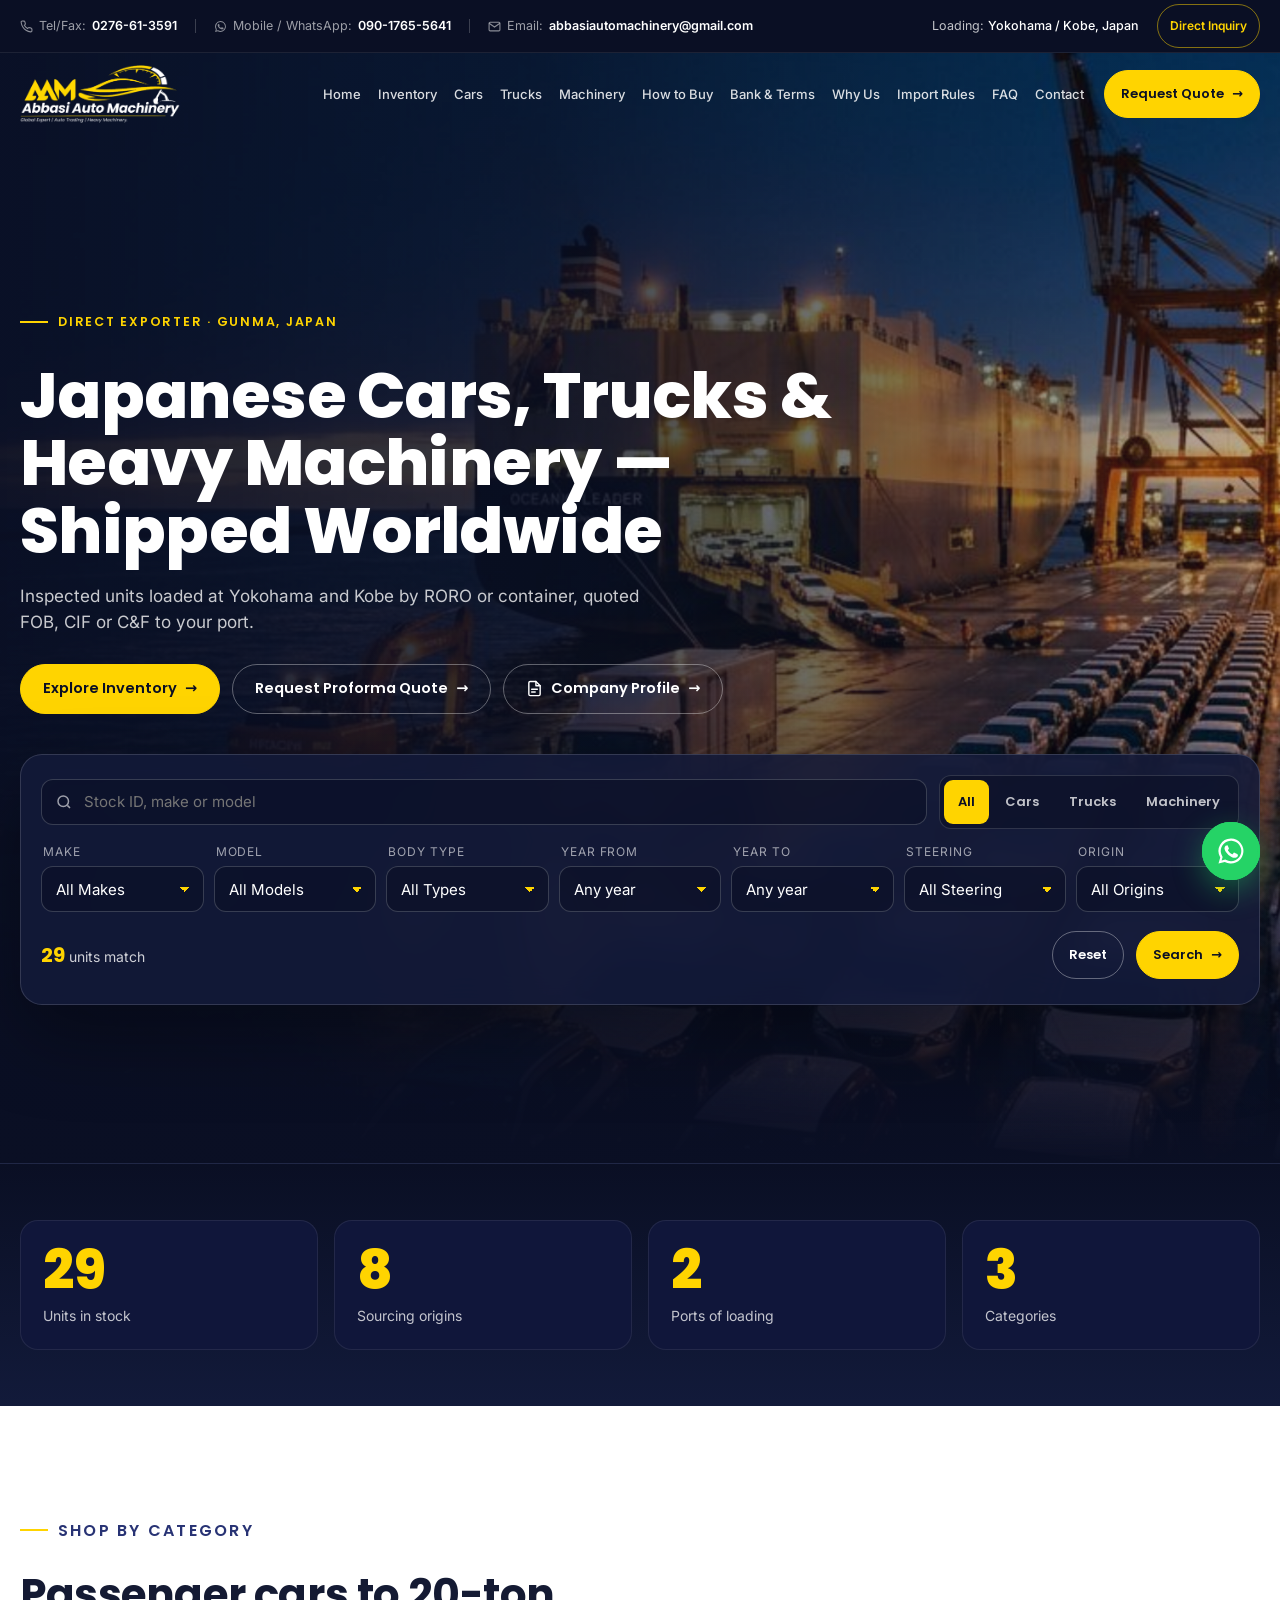
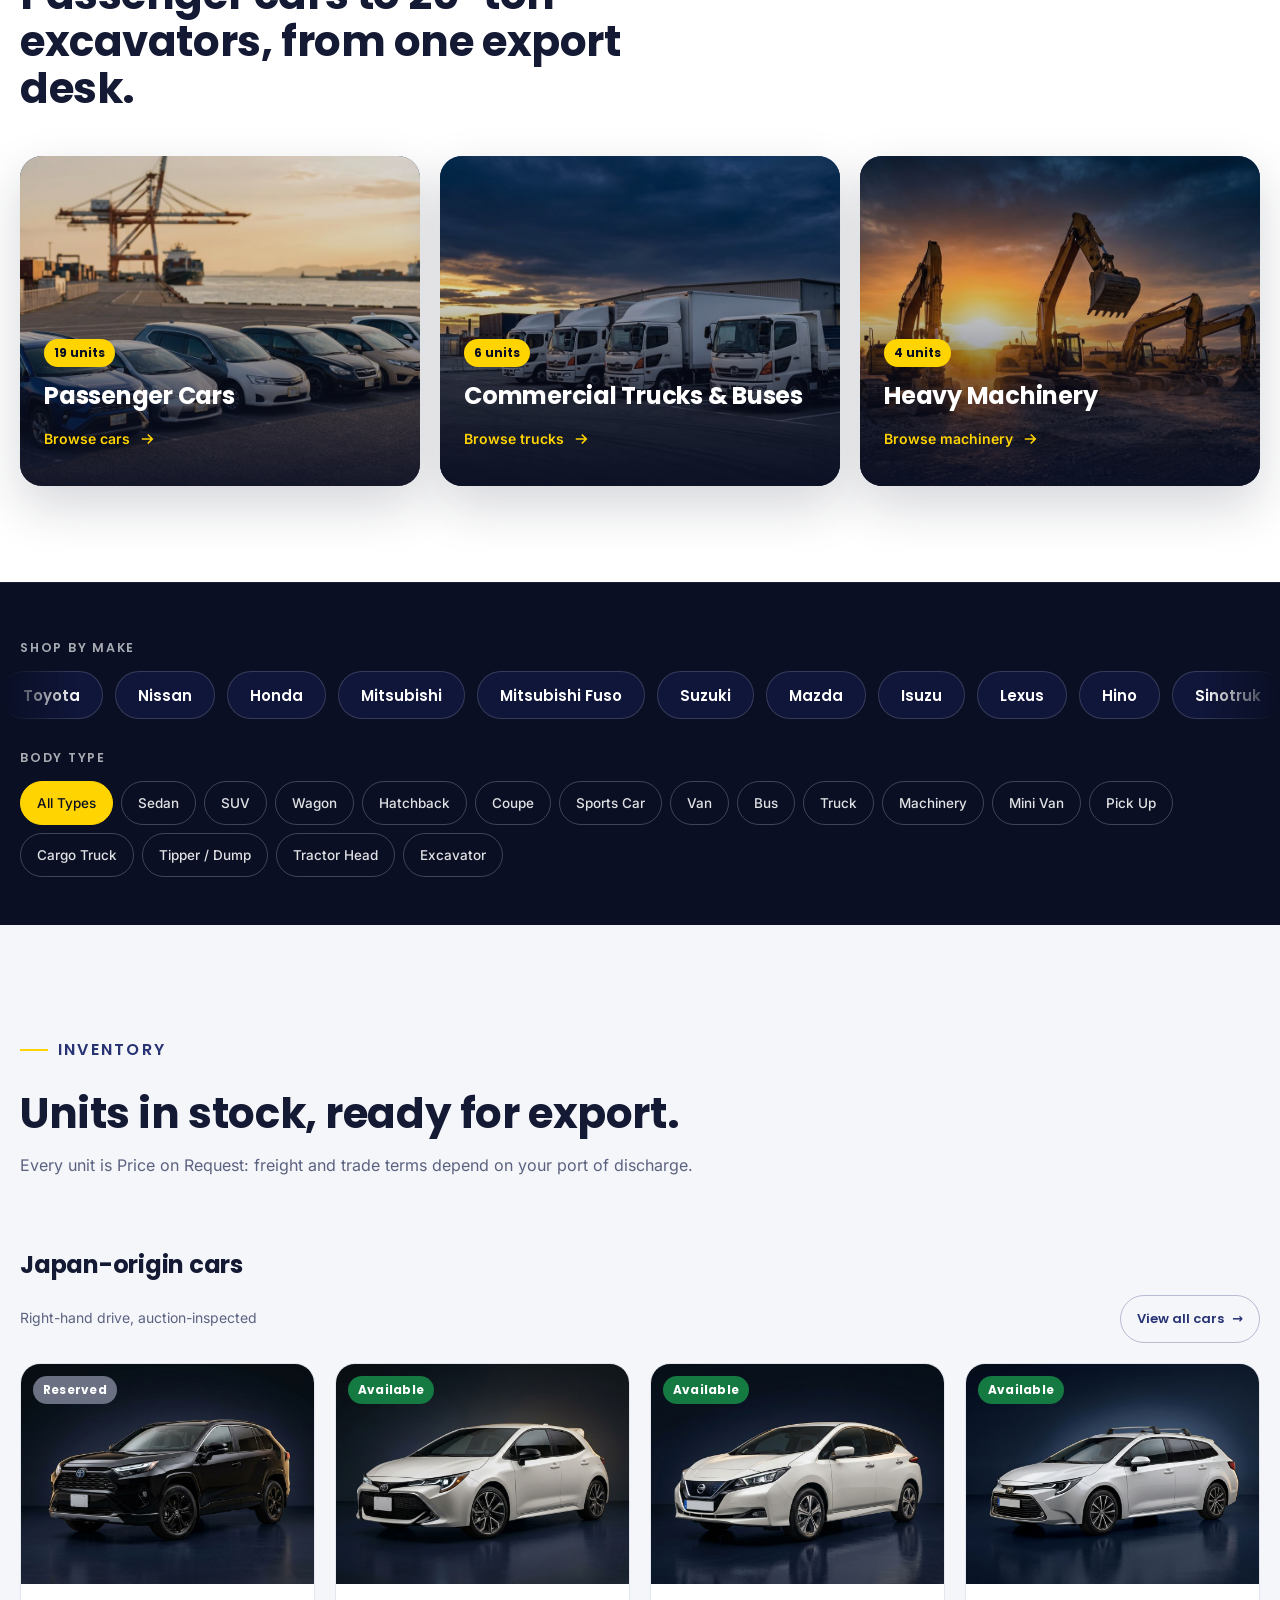
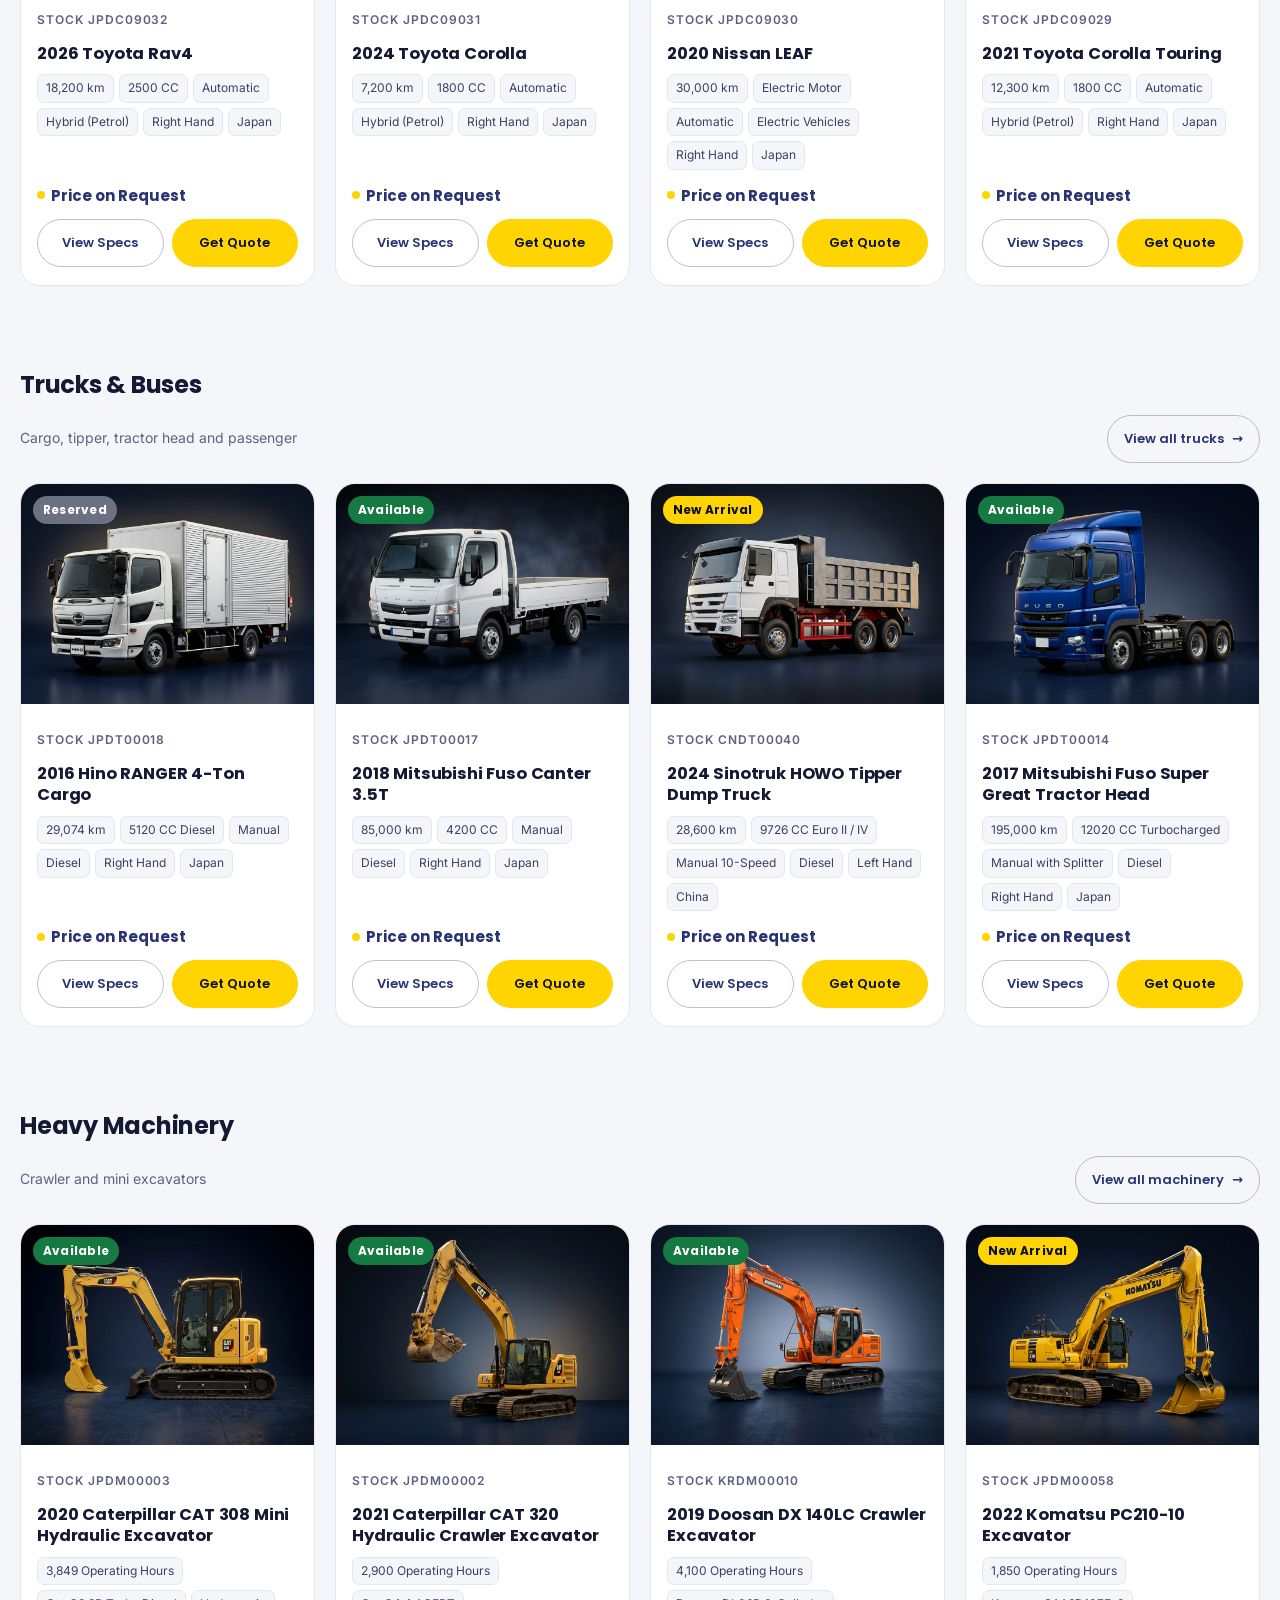
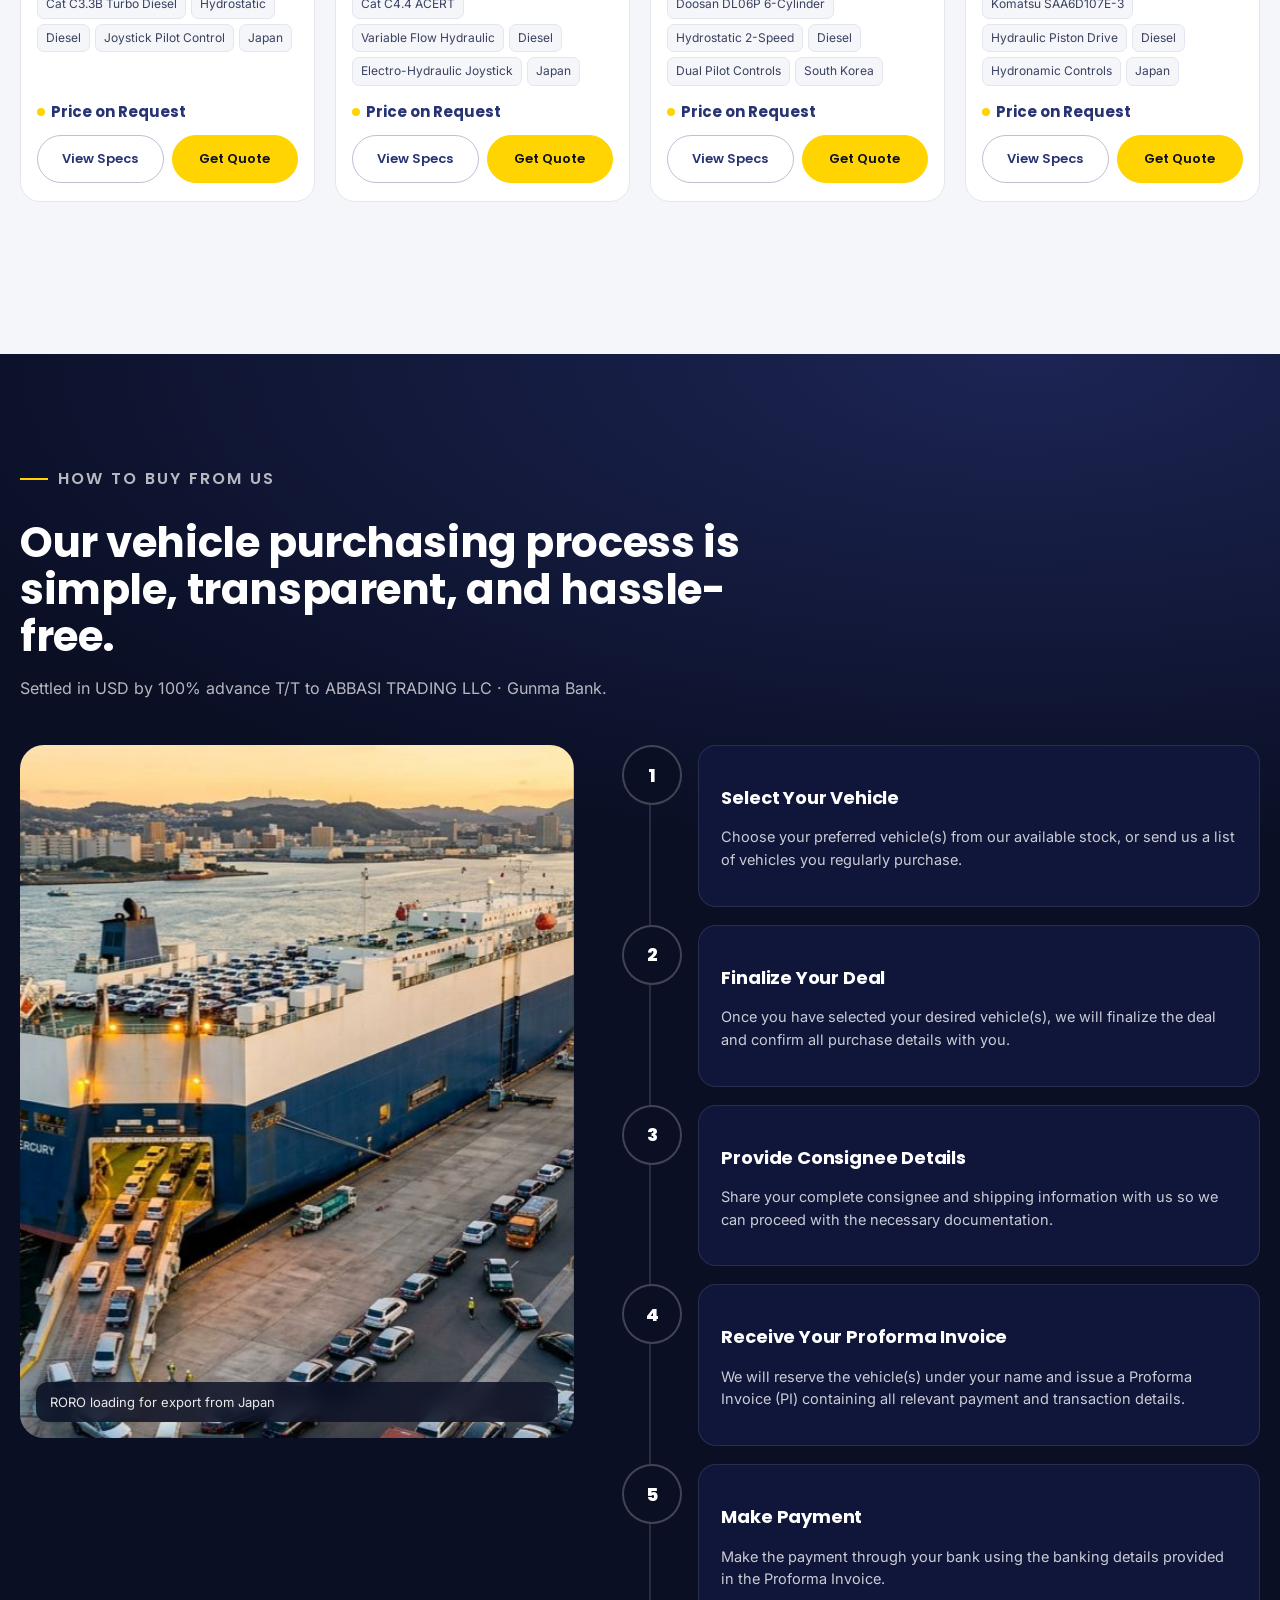
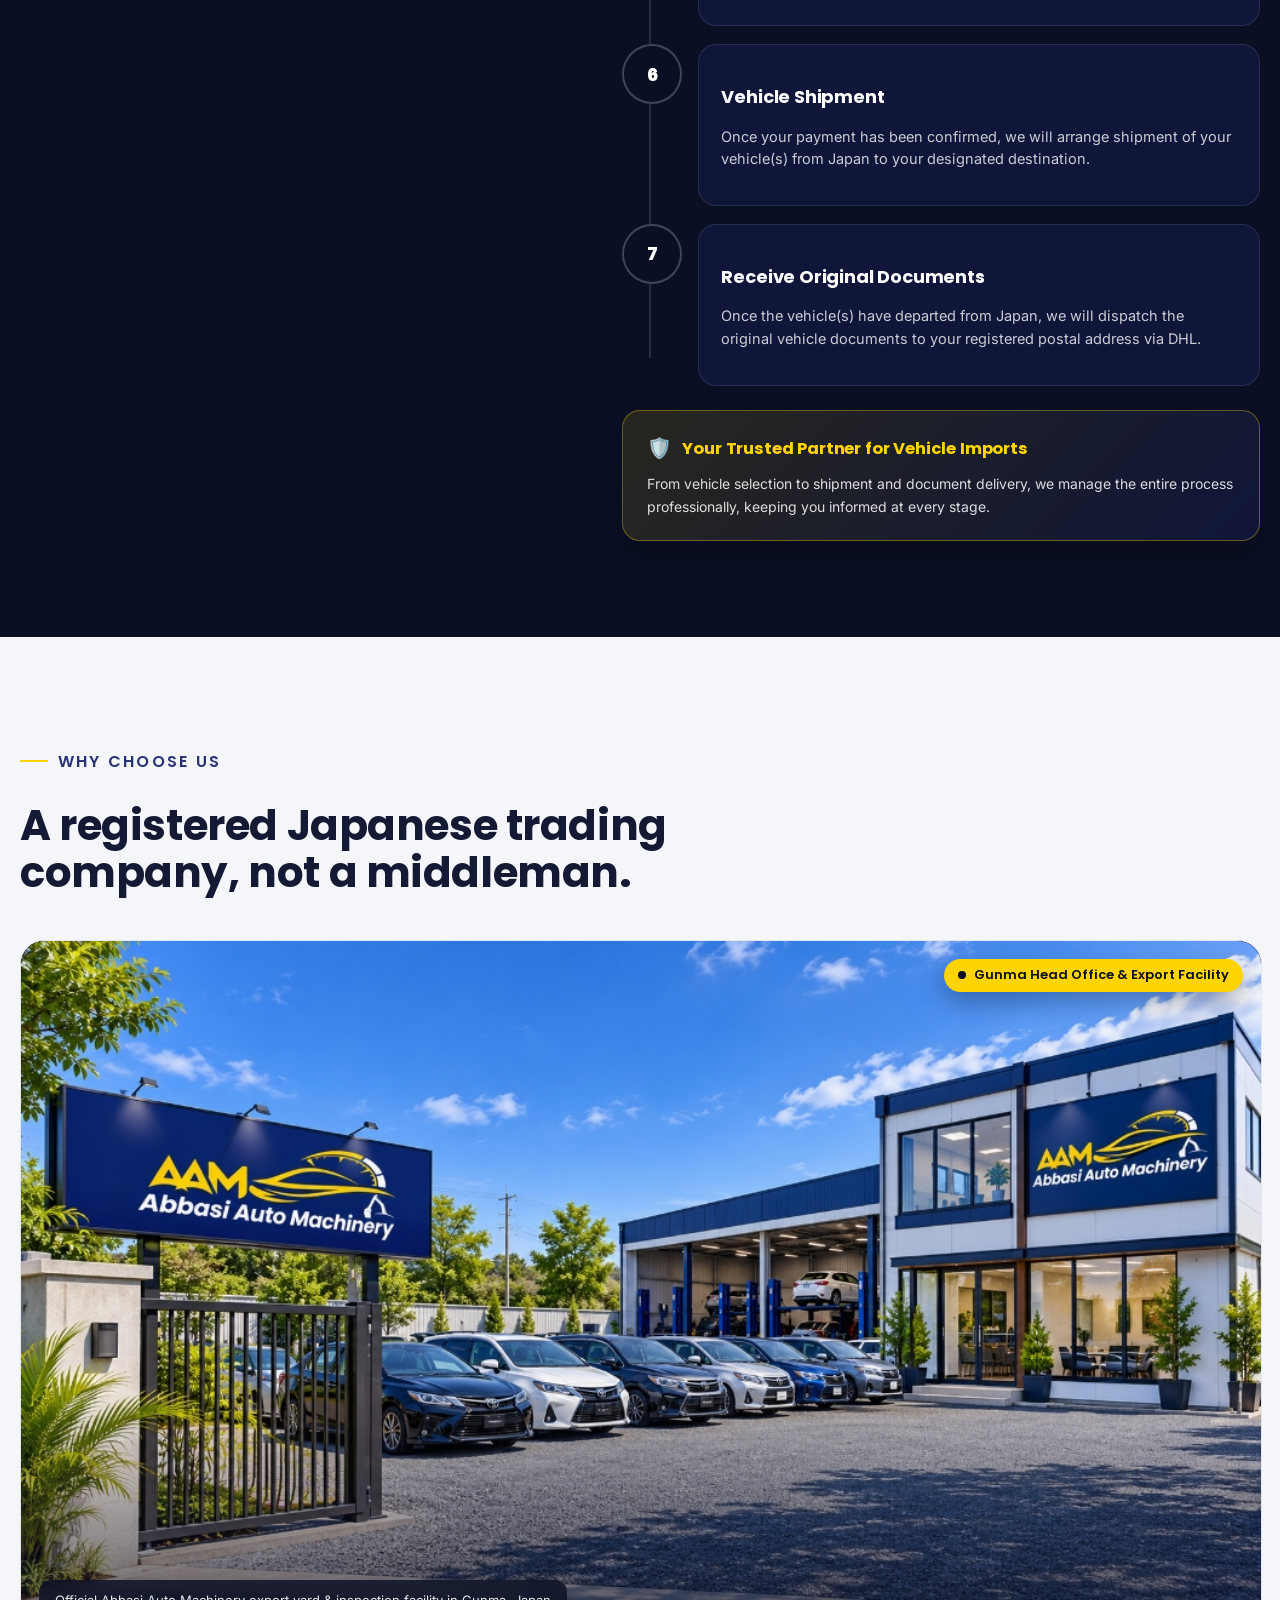
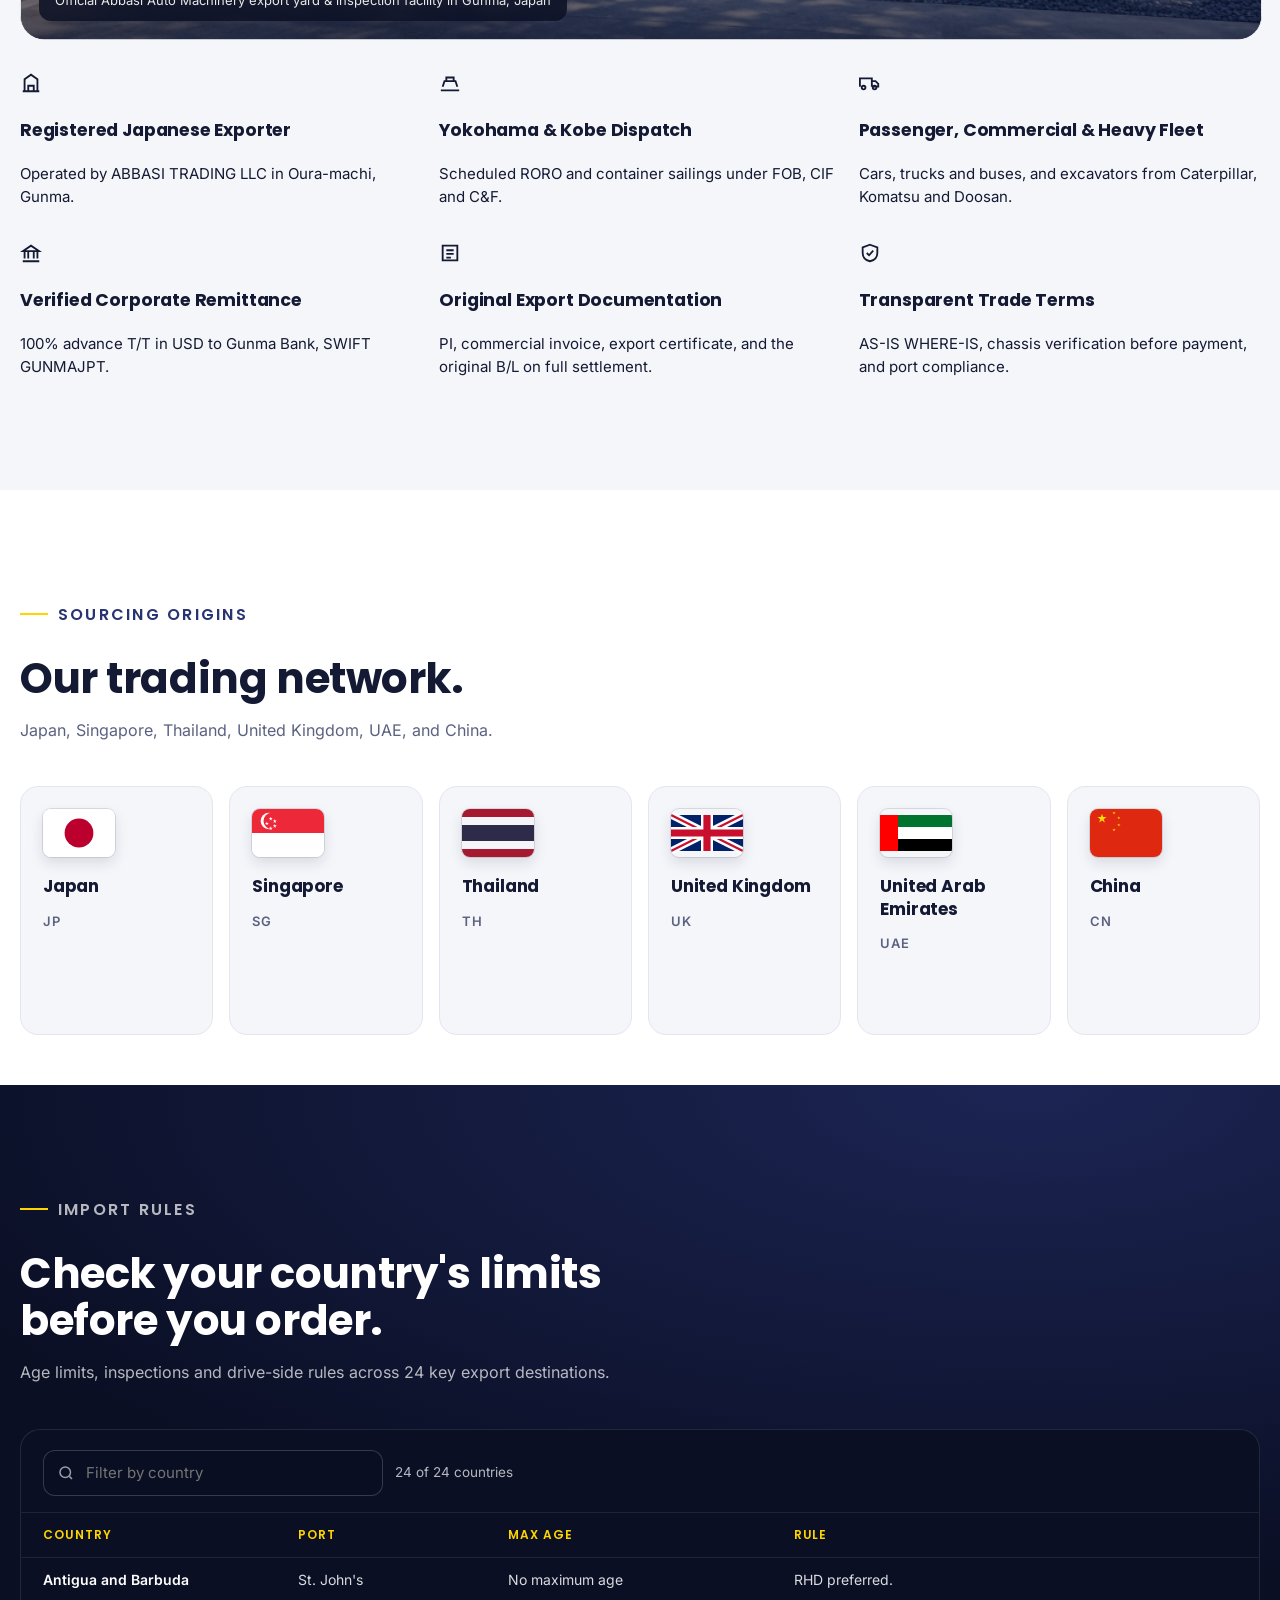
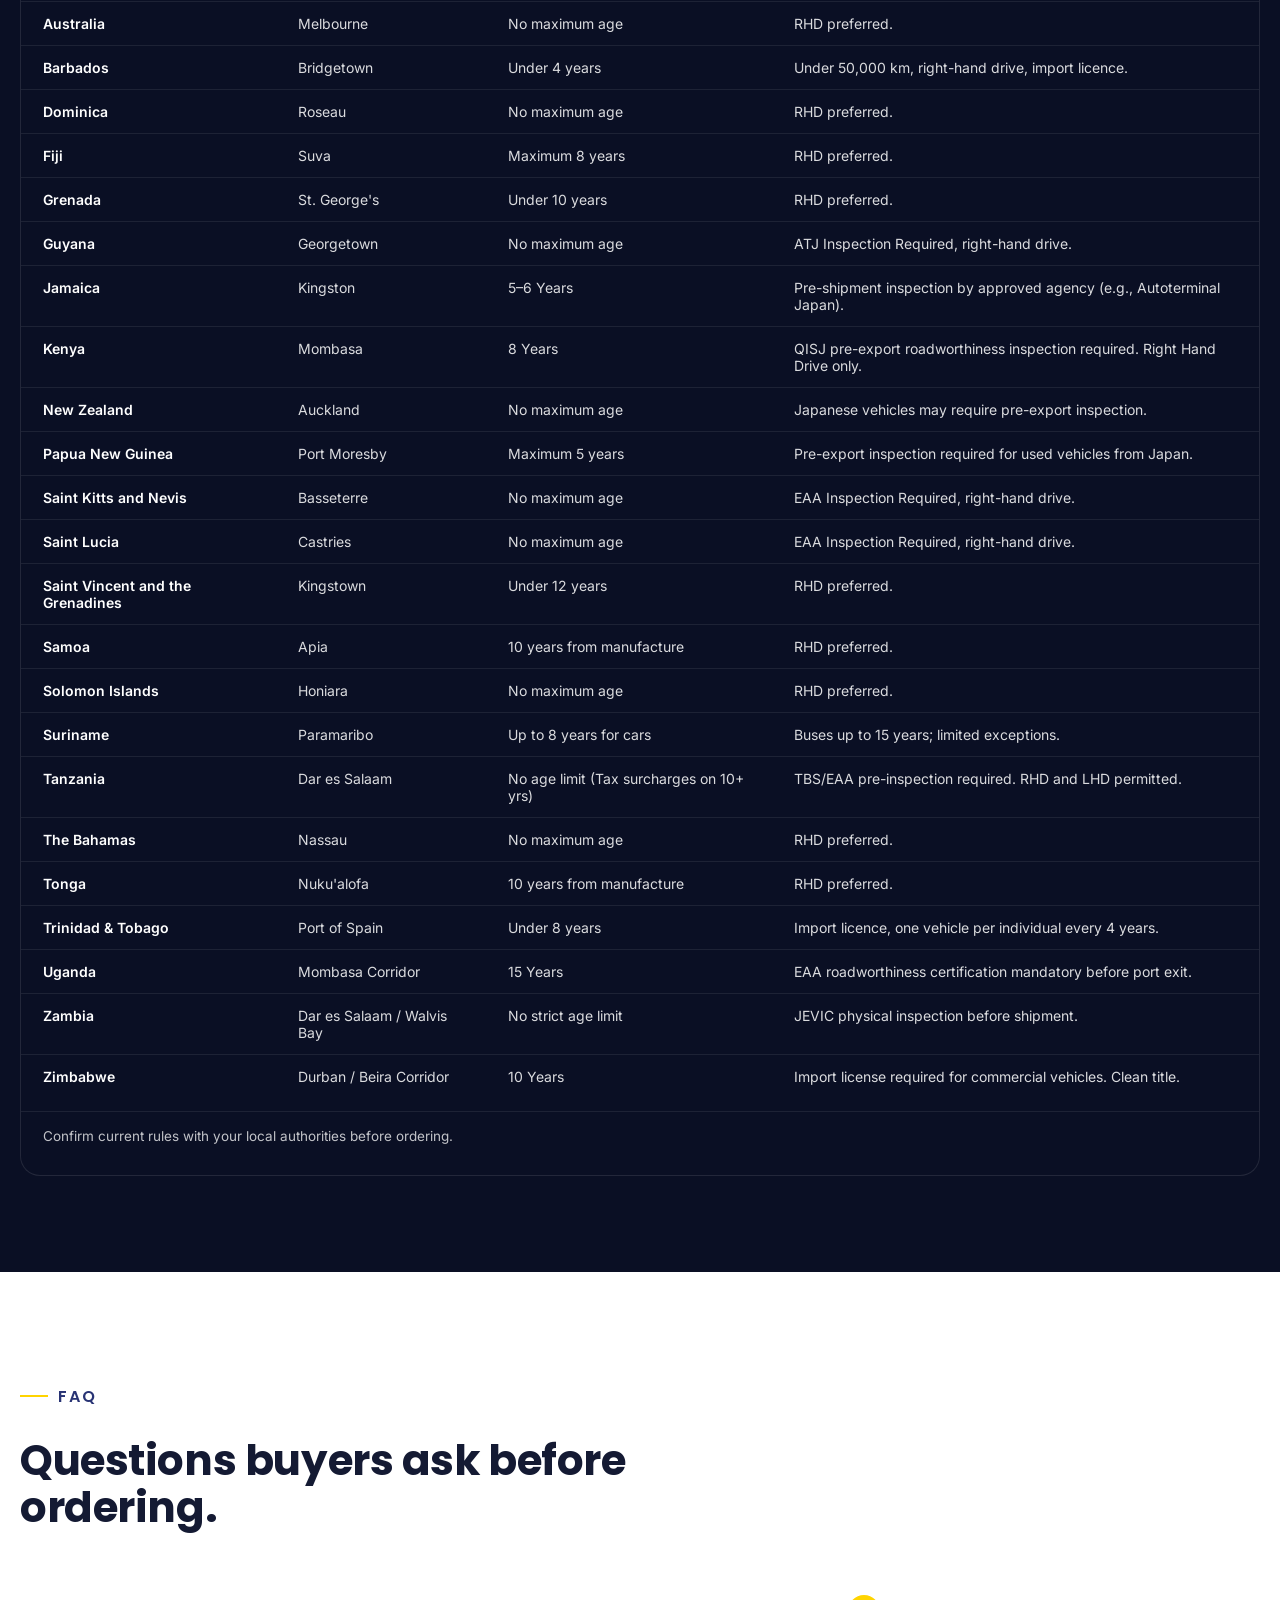
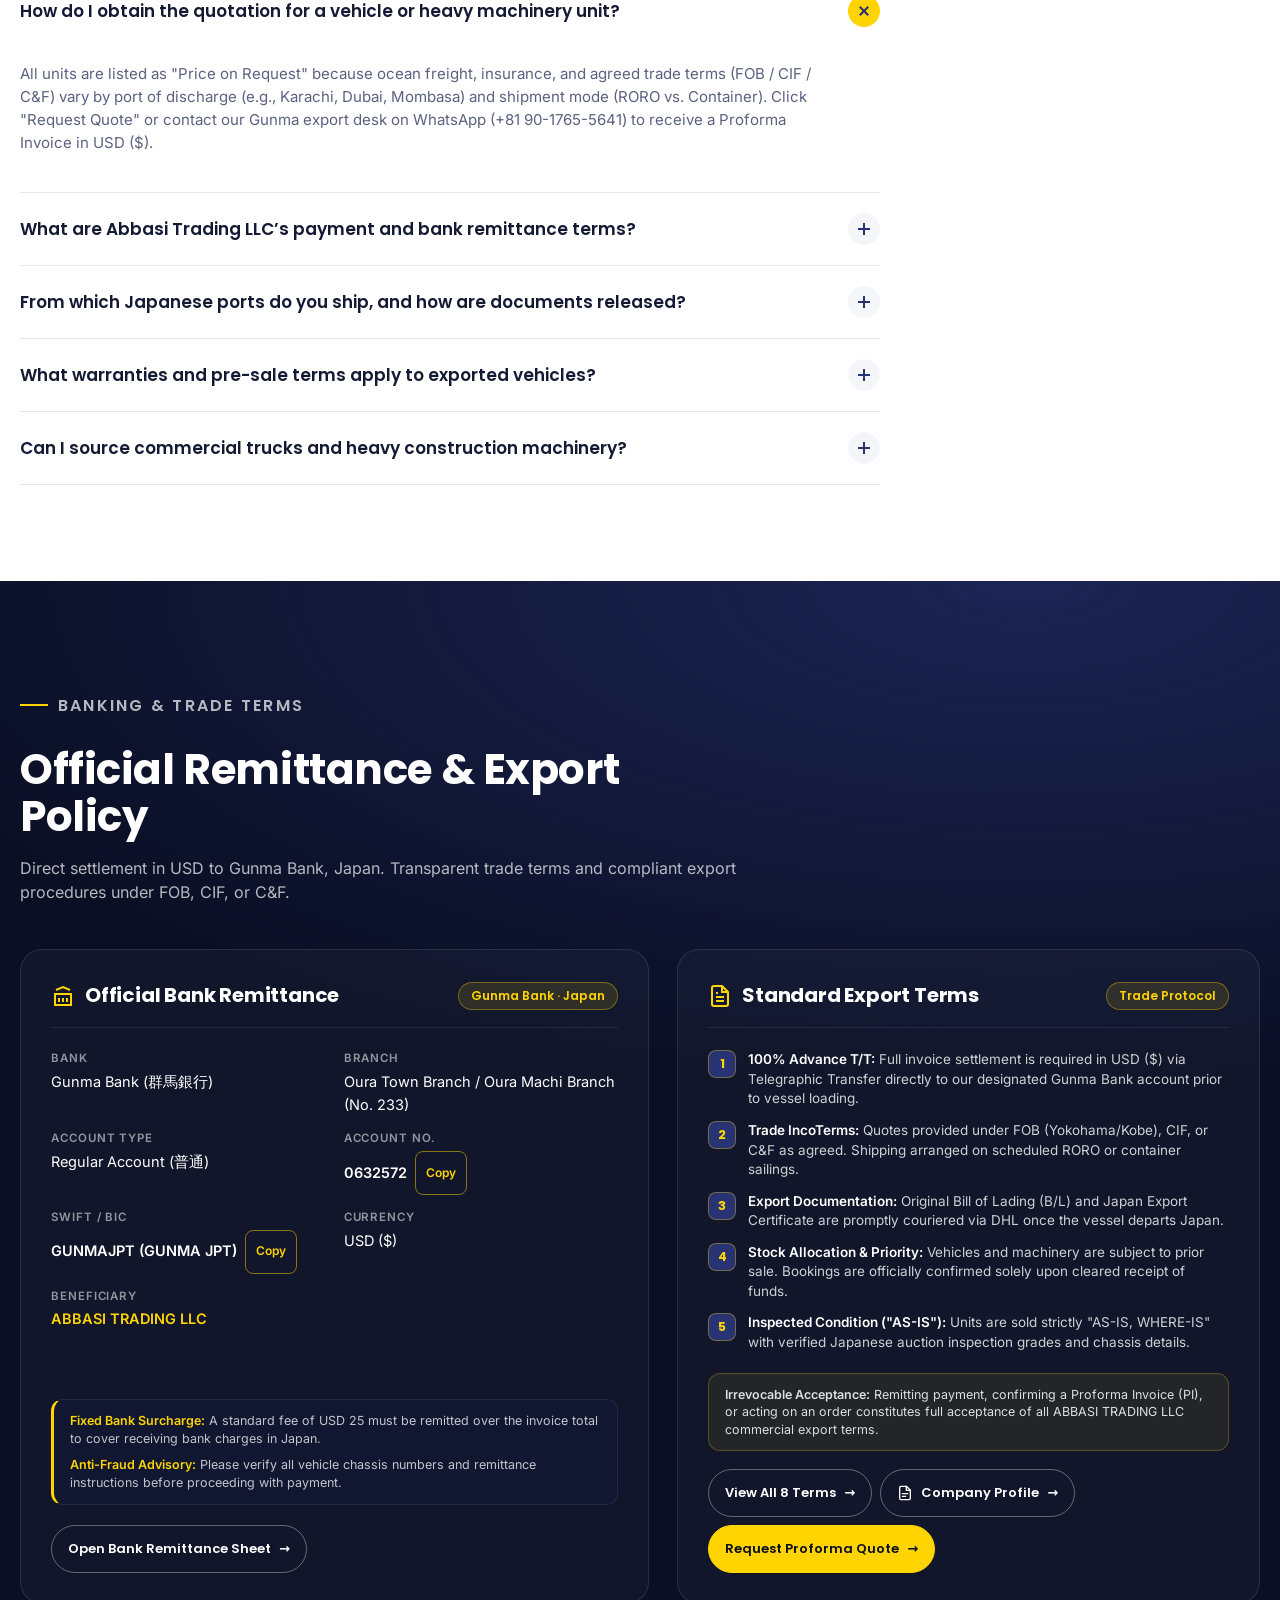
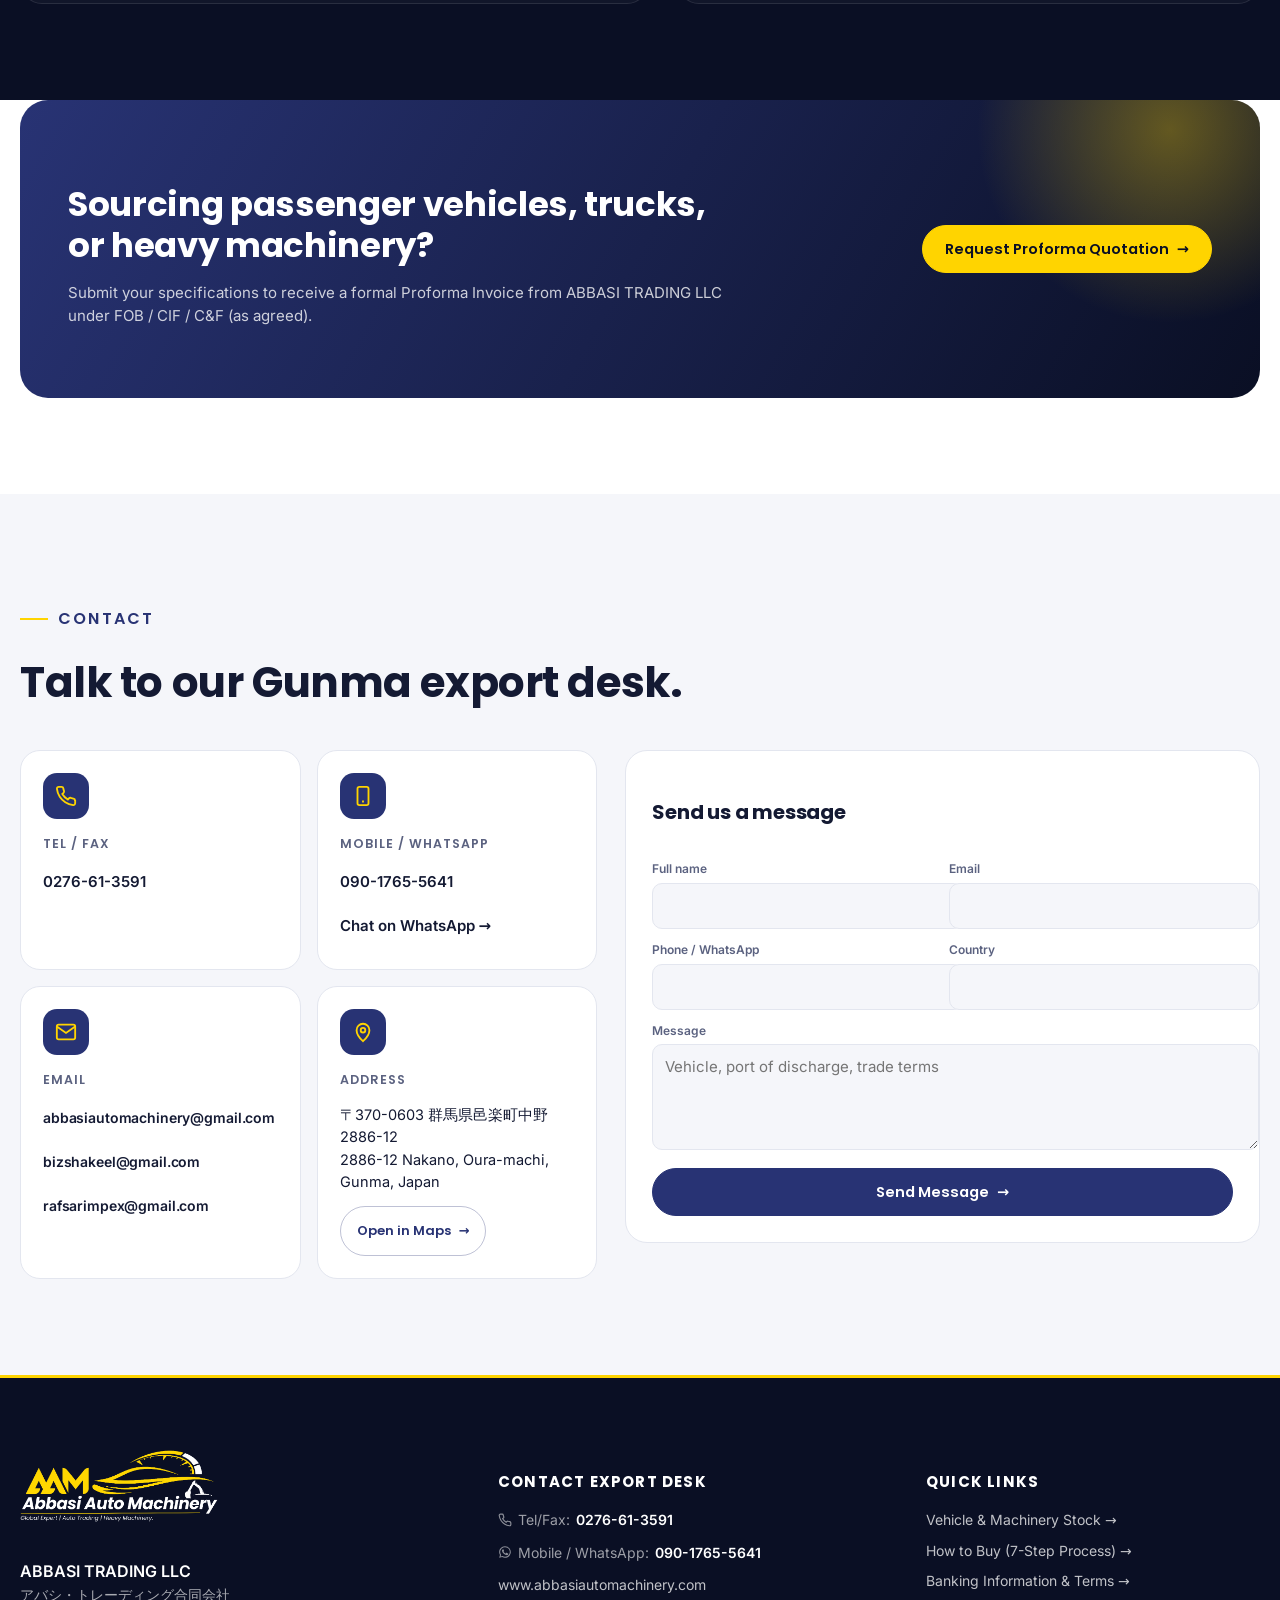
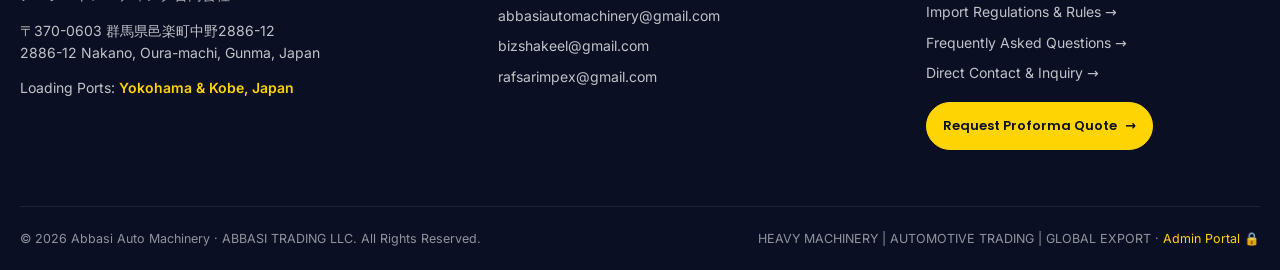
==== commit 7649b02a: "Update website: 24-country import rules, Singapore trading origin, uncropped HQ yard showcase, banki" ====
--- a/index.html
+++ b/index.html
@@ -2,7 +2,7 @@
 <html lang="en">
   <head>
     <meta charset="utf-8" />
-    <meta name="viewport" content="width=device-width, initial-scale=1" />
+    <meta name="viewport" content="width=device-width, initial-scale=1, viewport-fit=cover" />
     <title>Abbasi Auto Machinery · Japanese Cars, Trucks & Heavy Machinery Exporter</title>
     <meta name="description" content="ABBASI TRADING LLC, Gunma, Japan. Used cars, trucks and heavy machinery shipped worldwide from Yokohama and Kobe." />
     <link rel="stylesheet" href="fonts.css" />
@@ -11,11 +11,11 @@
     <script>document.documentElement.classList.add("x-js");</script>
     <style>
       :root{--x-navy:#283374;--x-dark:#0A0F24;--x-dark2:#121a3a;--x-gold:#FFD400;--x-light:#F5F6FA;--x-ink:#141a33;--x-mut:#5b6280;--x-line:#e3e6ef;--x-ok:#1f9d55;--x-h:'Poppins',system-ui,sans-serif;--x-b:'Inter',system-ui,sans-serif;--x-ease:cubic-bezier(.2,.8,.2,1)}
-      html{scroll-padding-top:84px;background:#0A0F24}
+      html{scroll-padding-top:84px;background:#0A0F24;overflow-x:hidden;-webkit-text-size-adjust:100%}
       .page,.x-hero,.x-search{background-color:var(--x-dark)}
       .x-stats,.x-sec--navy,.x-cta__box,.x-step,.x-tbl{background-color:var(--x-dark)!important}
       .x-search{background-color:rgba(18,24,52,.72)}
-      body{margin:0;background:var(--x-dark);color:#fff;font-family:var(--x-b);font-size:15px;line-height:1.55;overflow-x:hidden}
+      body{margin:0;background:var(--x-dark);color:#fff;font-family:var(--x-b);font-size:15px;line-height:1.55;overflow-x:hidden;-webkit-font-smoothing:antialiased;-moz-osx-font-smoothing:grayscale}
       .page{max-width:none;padding:0;margin:0}
       h1,h2,h3,h4{font-family:var(--x-h);font-weight:700;letter-spacing:-.01em}
       button,input,select,textarea{font:inherit;color:inherit}
@@ -39,16 +39,18 @@
       .x-top__btn:hover{background:var(--x-gold);color:var(--x-dark)}
       /* header */
       .x-hd{position:fixed;left:0;right:0;top:52px;z-index:50;transition:top .35s var(--x-ease),background .35s,box-shadow .35s,backdrop-filter .35s}
-      .x-hd .x-wrap{display:flex;align-items:center;gap:24px;height:84px;transition:height .35s}
+      .x-hd .x-wrap{display:flex;align-items:center;justify-content:space-between;gap:18px;height:84px;transition:height .35s}
       .x-hd.is-solid{top:0;background:rgba(20,28,72,.92);backdrop-filter:blur(14px) saturate(1.3);-webkit-backdrop-filter:blur(14px) saturate(1.3);box-shadow:0 8px 30px rgba(0,0,0,.3)}
       .x-hd.is-solid .x-wrap{height:68px}
-      .x-logo{display:flex;align-items:center;min-height:52px}
-      .x-logo img{height:62px;width:auto;display:block;transition:height .35s}
-      .x-hd.is-solid .x-logo img{height:50px}
-      .x-nav{display:flex;gap:2px;margin-left:auto}
-      .x-nav a,.x-nav button{background:none;border:0;cursor:pointer;text-decoration:none;font:500 14px var(--x-b);color:rgba(255,255,255,.85);padding:10px 11px;border-radius:8px;position:relative}
-      .x-nav a::after,.x-nav button::after{content:"";position:absolute;left:11px;right:11px;bottom:5px;height:2px;background:var(--x-gold);transform:scaleX(0);transition:transform .3s var(--x-ease)}
-      .x-nav a:hover,.x-nav button:hover{color:#fff}.x-nav a:hover::after,.x-nav button:hover::after{transform:scaleX(1)}
+      .x-logo{display:flex;align-items:center;min-height:52px;flex-shrink:0}
+      .x-logo img{height:58px;width:auto;display:block;transition:height .35s}
+      .x-hd.is-solid .x-logo img{height:48px}
+      .x-nav{display:inline-flex;align-items:center;gap:3px;margin-left:auto;flex-shrink:1;min-width:0}
+      .x-nav a,.x-nav button{background:none;border:0;cursor:pointer;text-decoration:none;font:500 13.5px var(--x-b);color:rgba(255,255,255,.85);padding:8px 10px;margin:0 1px;border-radius:8px;position:relative;white-space:nowrap!important;display:inline-flex;align-items:center;justify-content:center;height:38px;line-height:1;transition:color .25s,background .25s;box-sizing:border-box}
+      .x-nav a::after,.x-nav button::after{content:"";position:absolute;left:10px;right:10px;bottom:3px;height:2.5px;border-radius:2px;background:var(--x-gold);transform:scaleX(0);transform-origin:center;transition:transform .25s var(--x-ease)}
+      .x-nav a:hover,.x-nav button:hover,.x-nav a:focus-visible,.x-nav button:focus-visible,.x-nav a.is-on,.x-nav button.is-on{color:#fff}
+      .x-nav a:hover::after,.x-nav button:hover::after,.x-nav a:focus-visible::after,.x-nav button:focus-visible::after,.x-nav a.is-on::after,.x-nav button.is-on::after{transform:scaleX(1)}
+      .x-hd .x-rq{flex-shrink:0;white-space:nowrap}
       .x-burger{display:none;margin-left:auto;width:44px;height:44px;border:1px solid rgba(255,255,255,.2);background:rgba(255,255,255,.04);border-radius:10px;cursor:pointer;position:relative}
       .x-burger span{position:absolute;left:12px;right:12px;height:2px;background:#fff;transition:transform .3s,opacity .3s}
       .x-burger span:nth-child(1){top:15px}.x-burger span:nth-child(2){top:21px}.x-burger span:nth-child(3){top:27px}
@@ -202,21 +204,21 @@
       .x-bchip{min-height:44px;padding:0 16px;border-radius:99px;border:1px solid rgba(255,255,255,.22);background:none;color:rgba(255,255,255,.88);font:500 13.5px var(--x-b);cursor:pointer;transition:background .25s,color .25s,border-color .25s}
       .x-bchip:hover{border-color:var(--x-gold);color:#fff}
       .x-bchip[aria-pressed=true]{background:var(--x-gold);color:var(--x-dark);border-color:var(--x-gold)}
-      /* why wipe */
-      .x-wy{display:grid;grid-template-columns:.9fr 1.1fr;gap:40px;align-items:stretch}
-      .x-yard{position:relative;margin:0;min-height:520px;height:100%;border-radius:24px;overflow:hidden;background:var(--x-navy);box-shadow:0 24px 60px rgba(20,26,51,.18)}
-      .x-yard img{position:absolute;inset:0;width:100%;height:100%;object-fit:cover;display:block;transition:transform 1.6s var(--x-ease)}
-      .x-yard::after{content:"";position:absolute;inset:0;background:linear-gradient(180deg,rgba(10,15,36,.15) 0%,rgba(40,51,116,.25) 45%,rgba(10,15,36,.85) 100%);pointer-events:none}
-      .x-yard__badge{position:absolute;z-index:2;top:18px;left:18px;right:18px;width:max-content;max-width:calc(100% - 36px);display:inline-flex;align-items:center;gap:8px;background:var(--x-gold);color:var(--x-dark);font:600 13px/1.3 var(--x-h);padding:9px 14px;border-radius:99px;box-shadow:0 10px 24px rgba(10,15,36,.3)}
+      /* why facility */
+      .x-yard{position:relative;margin:0 0 32px;width:100%;aspect-ratio:16/9;border-radius:24px;overflow:hidden;background:#0A0F24;box-shadow:0 24px 60px rgba(20,26,51,.18);border:1px solid var(--x-line)}
+      .x-yard img{position:absolute;inset:0;width:100%;height:100%;object-fit:contain;background:#0A0F24;display:block}
+      .x-yard::after{content:"";position:absolute;inset:0;background:linear-gradient(180deg,rgba(10,15,36,.02) 0%,transparent 65%,rgba(10,15,36,.7) 100%);pointer-events:none}
+      .x-yard__badge{position:absolute;z-index:2;top:18px;right:18px;width:max-content;max-width:calc(100% - 36px);display:inline-flex;align-items:center;gap:8px;background:var(--x-gold);color:var(--x-dark);font:600 13px/1.3 var(--x-h);padding:8px 14px;border-radius:99px;box-shadow:0 10px 24px rgba(10,15,36,.3)}
       .x-yard__badge::before{content:"";width:8px;height:8px;border-radius:50%;background:var(--x-dark);flex:none}
-      .x-yard figcaption{position:absolute;z-index:2;left:16px;right:16px;bottom:16px;background:rgba(10,15,36,.82);backdrop-filter:blur(8px);-webkit-backdrop-filter:blur(8px);padding:10px 14px;border-radius:12px;font-size:13px;color:rgba(255,255,255,.9)}
+      .x-yard figcaption{position:absolute;z-index:2;left:18px;bottom:18px;background:rgba(10,15,36,.82);backdrop-filter:blur(8px);-webkit-backdrop-filter:blur(8px);padding:10px 16px;border-radius:12px;font-size:13px;color:rgba(255,255,255,.9)}
       .x-yard.is-armed{clip-path:inset(0 100% 0 0 round 24px);transition:clip-path 1.2s var(--x-ease)}
-      .x-yard.is-armed img{transform:scale(1.12)}
-      .x-yard.is-armed.in{clip-path:inset(0 0 0 0 round 24px)}.x-yard.is-armed.in img{transform:none}
-      @media (max-width:900px){.x-yard{min-height:0;height:auto;aspect-ratio:16/10}}
-      @media (prefers-reduced-motion:reduce){.x-yard.is-armed{clip-path:none}.x-yard.is-armed img{transform:none}}
+      .x-yard.is-armed.in{clip-path:inset(0 0 0 0 round 24px)}
+      .x-why-grid{display:grid;grid-template-columns:repeat(3,1fr);gap:18px}
+      @media (max-width:960px){.x-why-grid{grid-template-columns:repeat(2,1fr)}}
+      @media (max-width:540px){.x-why-grid{grid-template-columns:1fr}}
+      @media (prefers-reduced-motion:reduce){.x-yard.is-armed{clip-path:none}}
       /* origins */
-      .x-org{display:grid;grid-template-columns:repeat(4,1fr);gap:16px}
+      .x-org{display:grid;grid-template-columns:repeat(6,1fr);gap:16px}
       .x-org__card{position:relative;height:100%;padding:22px;border-radius:18px;background:var(--x-light);border:1px solid var(--x-line);transition:transform .4s var(--x-ease),box-shadow .4s,border-color .4s}
       .x-org__card:hover{transform:translateY(-6px);border-color:var(--x-navy);box-shadow:0 18px 40px rgba(20,26,51,.12)}
       .x-org__flag{display:block;width:72px;height:48px;border-radius:8px;overflow:hidden;box-shadow:0 0 0 1px rgba(20,26,51,.12),0 6px 14px rgba(20,26,51,.12)}
@@ -261,7 +263,7 @@
       .x-pre i{display:block;width:160px;height:2px;background:var(--x-gold);transform:scaleX(0);animation:x-grow .6s .15s var(--x-ease) forwards;box-shadow:0 0 12px rgba(255,212,0,.6)}
       @keyframes x-fade{to{opacity:1}}@keyframes x-grow{to{transform:none}}
       @keyframes x-preout{to{transform:translateY(-100%);visibility:hidden}}
-      .x-nav a.is-on{color:#fff}.x-nav a.is-on::after{transform:scaleX(1)}
+      .x-nav a.is-on,.x-nav button.is-on{color:#fff}.x-nav a.is-on::after,.x-nav button.is-on::after{transform:scaleX(1)}
       .x-pbtn__i{flex-shrink:0;display:block}
       .x-pbtn__l{display:inline-flex;align-items:center;gap:8px}
       .x-btn.x-mag{transition:color .35s,border-color .35s,box-shadow .35s,transform .35s var(--x-ease)}
@@ -300,18 +302,39 @@
       @keyframes x-float{to{transform:translate(-60px,60px)}}
       .x-cta__box>div{position:relative;max-width:680px}
       .x-cta__box h2{font-size:clamp(24px,3vw,34px);line-height:1.2;margin-bottom:10px}.x-cta__box p{color:rgba(255,255,255,.78)}
+      /* banking & terms section */
+      .x-bank-grid{display:grid;grid-template-columns:1.08fr 1fr;gap:28px;align-items:stretch}
+      .x-bank-card{background:rgba(255,255,255,.03);border:1px solid rgba(255,255,255,.1);border-radius:22px;padding:30px;display:flex;flex-direction:column;position:relative;transition:border-color .35s,box-shadow .35s}
+      .x-bank-card:hover{border-color:rgba(255,212,0,.4);box-shadow:0 16px 44px rgba(0,0,0,.35)}
+      .x-bank-card__hd{display:flex;align-items:center;justify-content:space-between;gap:12px;margin-bottom:22px;padding-bottom:16px;border-bottom:1px solid rgba(255,255,255,.08);flex-wrap:wrap}
+      .x-bank-card__hd h3{font-size:20px;color:#fff;margin:0;display:flex;align-items:center;gap:10px}
+      .x-bank-badge{display:inline-block;background:rgba(255,212,0,.12);color:var(--x-gold);border:1px solid rgba(255,212,0,.35);font:600 12px var(--x-h);padding:4px 12px;border-radius:99px}
+      .x-bank-fields{display:grid;grid-template-columns:1fr 1fr;gap:14px 18px;margin:0 0 20px;padding:0}
+      .x-bank-fields>div{display:flex;flex-direction:column;gap:3px}
+      .x-bank-fields>div.x-full{grid-column:1/-1}
+      .x-bank-fields dt{font-size:11.5px;letter-spacing:.08em;text-transform:uppercase;color:rgba(255,255,255,.55);font-weight:600}
+      .x-bank-fields dd{margin:0;font-size:14.5px;color:#fff;display:flex;align-items:center;gap:8px;flex-wrap:wrap}
+      .x-bank-fields dd b{font-weight:700}
+      .x-copy{border:1px solid rgba(255,212,0,.5);background:none;color:var(--x-gold);border-radius:8px;font-size:12px;font-weight:600;padding:2px 10px;min-height:30px;cursor:pointer;transition:all .2s}
+      .x-copy:hover{background:var(--x-gold);color:var(--x-dark)}
+      .x-bank-notice{background:rgba(18,24,52,.75);border:1px solid rgba(255,255,255,.08);border-left:3px solid var(--x-gold);border-radius:12px;padding:12px 16px;margin-top:auto;display:grid;gap:8px;font-size:12.5px;color:rgba(255,255,255,.75);line-height:1.45}
+      .x-bank-notice p{margin:0}
+      .x-bank-notice strong{color:var(--x-gold)}
+      .x-terms-list{list-style:none;margin:0 0 20px;padding:0;display:grid;gap:12px}
+      .x-terms-list li{display:flex;gap:12px;align-items:start;font-size:13.5px;color:rgba(255,255,255,.8);line-height:1.45}
+      .x-terms-num{flex:none;width:26px;height:26px;border-radius:8px;background:var(--x-navy);border:1px solid rgba(255,212,0,.35);color:var(--x-gold);font:700 12.5px var(--x-h);display:grid;place-items:center}
+      .x-terms-list strong{color:#fff}
+      .x-terms-accept{background:rgba(255,212,0,.08);border:1px solid rgba(255,212,0,.25);border-radius:12px;padding:12px 16px;margin-top:auto;margin-bottom:18px;font-size:12.5px;color:rgba(255,255,255,.85);line-height:1.4}
+      .x-terms-actions{display:flex;gap:8px;flex-wrap:wrap}
+      .x-terms-actions .x-btn{justify-content:center}
       /* footer */
       .x-ft{background:var(--x-dark);padding:72px 0 0;font-size:14px;color:rgba(255,255,255,.75);border-top:3px solid var(--x-gold)}
-      .x-ft__grid{display:grid;grid-template-columns:1.3fr 1fr 1.2fr .9fr;gap:36px}
+      .x-ft__grid{display:grid;grid-template-columns:1.3fr 1.15fr 1fr;gap:44px}
       .x-ft img{height:72px;width:auto;margin-bottom:18px}
       .x-ft h4{font-size:15px;color:#fff;margin-bottom:16px;text-transform:uppercase;letter-spacing:.08em}
       .x-ft p{margin-bottom:8px}.x-ft a{color:inherit;text-decoration:none}.x-ft a:hover{color:var(--x-gold)}
       .x-ft ul{list-style:none;margin:0;padding:0;display:grid;gap:9px}
       .x-ft dl{margin:0;display:grid;gap:10px}.x-ft dt{font-size:11.5px;letter-spacing:.08em;text-transform:uppercase;color:rgba(255,255,255,.5)}.x-ft dd{margin:0;color:#fff;display:flex;gap:8px;align-items:center;flex-wrap:wrap}
-      .x-copy{border:1px solid rgba(255,212,0,.5);background:none;color:var(--x-gold);border-radius:8px;font-size:12px;font-weight:600;padding:0 10px;min-height:30px;cursor:pointer}
-      .x-copy:hover{background:var(--x-gold);color:var(--x-dark)}
-      .x-ft__btns{display:grid;gap:10px}
-      .x-ft__btns .x-btn{justify-content:space-between}
       .x-ft__bot{margin-top:56px;padding:22px 0;border-top:1px solid rgba(255,255,255,.08);font-size:12.5px;color:rgba(255,255,255,.55);display:flex;gap:10px;justify-content:space-between;flex-wrap:wrap}
       /* floating */
       .x-wa{position:fixed;right:20px;bottom:calc(20px + env(safe-area-inset-bottom,0px));z-index:70;width:58px;height:58px;border-radius:50%;background:#25D366;display:grid;place-items:center;box-shadow:0 10px 30px rgba(37,211,102,.4);transition:transform .3s}
@@ -372,27 +395,83 @@
       .x-terms h3{font-size:16px;margin-bottom:6px}.x-terms h3 b{color:var(--x-navy);margin-right:6px}
       .x-terms ul{margin:0;padding-left:18px;color:#3a4160;font-size:14px;display:grid;gap:4px}
       .x-note{margin-top:18px;padding:14px 16px;border-radius:12px;background:#fff8cc;border-left:4px solid var(--x-gold);font-size:14px}
+
+      /* a11y & touch sizing base */
+      .x-search__grid label,.x-badge,.x-card__id,.x-tbl thead th,.x-ft dt{font-size:12px}
+      .x-badge:not(.x-badge--new):not(.x-badge--res){background:#157a41}
+      .x-search{background-color:rgba(19,26,58,.86)!important;backdrop-filter:blur(18px) saturate(1.2);-webkit-backdrop-filter:blur(18px) saturate(1.2)}
+      .x-totop{border-color:rgba(255,255,255,.18)}
+      .x-stat{background:#10163a!important}
+      .x-step{background:#10163a!important}
+      .x-step b{color:var(--x-gold);-webkit-text-stroke:0}
+      .x-btn,.x-btn--sm{min-height:48px!important}
+      .x-fchip i{background:var(--x-gold);color:var(--x-dark)}
+      .x-tabs button,.x-btn--sm,.x-fchip,.x-clear,.x-copy,.x-top__btn{min-height:44px}
+      .x-modal__x{width:48px!important;height:48px!important;min-width:48px;min-height:48px;padding:0}
+      .x-logo{display:flex;align-items:center;min-height:52px}
+      .x-top{height:52px}.x-hd{top:52px}.x-hd.is-solid{top:0}
+      .x-top a{display:inline-flex;align-items:center;min-height:44px}
+
       /* responsive */
-      @media (max-width:1180px){.x-nav{display:none}.x-burger{display:block}.x-hd .x-rq{display:none}.x-search__grid{grid-template-columns:repeat(4,1fr)}.x-grid{grid-template-columns:repeat(3,1fr)}.x-ft__grid{grid-template-columns:1fr 1fr}}
-      @media (max-width:900px){.x-top .x-hide-m{display:none}.x-stats .x-wrap,.x-steps,.x-why{grid-template-columns:1fr 1fr}.x-cats{grid-template-columns:1fr}.x-cat{aspect-ratio:16/10}.x-grid{grid-template-columns:1fr 1fr}.x-vm{grid-template-columns:1fr}.x-how,.x-wy,.x-ct{grid-template-columns:1fr}.x-px,.x-wipe{position:relative;top:0;aspect-ratio:16/10}.x-org{grid-template-columns:1fr 1fr}.x-ft ul a{display:inline-flex;align-items:center;min-height:44px}.x-ft ul{gap:0}}
+      @media (max-width:1380px){
+        .x-hd .x-wrap{gap:12px}
+        .x-nav{gap:1px}
+        .x-nav a,.x-nav button{padding:7px 8px;font-size:13px;margin:0}
+        .x-hd .x-rq{padding:0 16px;font-size:13px}
+      }
+      @media (max-width:1250px){
+        .x-hd .x-wrap{gap:8px}
+        .x-logo img{height:46px}
+        .x-nav{gap:0}
+        .x-nav a,.x-nav button{padding:6px 6px;font-size:12px;margin:0}
+        .x-hd .x-rq{padding:0 12px;font-size:12px;min-height:40px}
+      }
+      @media (max-width:1180px){
+        .x-nav{display:none}
+        .x-burger{display:block}
+        .x-hd .x-rq{display:none}
+        .x-search__grid{grid-template-columns:repeat(4,1fr)}
+        .x-grid{grid-template-columns:repeat(3,1fr)}
+        .x-ft__grid{grid-template-columns:1fr 1fr}
+        .x-org{grid-template-columns:repeat(3,1fr)}
+      }
+      @media (max-width:900px){
+        .x-top .x-hide-m{display:none}
+        .x-stats .x-wrap,.x-steps,.x-why{grid-template-columns:1fr 1fr}
+        .x-cats{grid-template-columns:1fr}
+        .x-cat{aspect-ratio:16/10}
+        .x-grid{grid-template-columns:1fr 1fr}
+        .x-vm{grid-template-columns:1fr}
+        .x-how,.x-wy,.x-ct{grid-template-columns:1fr}
+        .x-bank-grid{grid-template-columns:1fr}
+        .x-px,.x-wipe{position:relative;top:0;aspect-ratio:16/10}
+        .x-org{grid-template-columns:repeat(3,1fr)}
+        .x-ft ul a{display:inline-flex;align-items:center;min-height:44px}
+        .x-ft ul{gap:0}
+      }
+      @media (max-width:768px){
+        .x-org{grid-template-columns:repeat(2,1fr)}
+        .x-stats .x-wrap{grid-template-columns:repeat(2,1fr);gap:12px}
+      }
       @media (max-width:600px){
+        .x-wrap{padding:0 16px}
         .x-top{height:46px;font-size:12px}
         .x-top .x-hide-s{display:none}
         .x-top .x-tel__l{display:none}
-        .x-top .x-wrap{gap:8px;justify-content:space-between}
+        .x-top .x-wrap{gap:8px;justify-content:space-between;padding:0 14px}
         .x-top__btn{padding:3px 10px;font-size:11.5px;min-height:30px}
         .x-hd{top:46px}
-        .x-hd .x-wrap{height:74px}
+        .x-hd .x-wrap{height:72px;padding:0 14px}
         .x-hd.is-solid{top:0}
         .x-hd.is-solid .x-wrap{height:62px}
-        .x-logo img{height:52px}
-        .x-hd.is-solid .x-logo img{height:44px}
-        .x-hero{padding-top:136px;padding-bottom:44px;min-height:auto}
-        .x-hero h1{font-size:clamp(28px,7.2vw,42px);line-height:1.15;margin:14px 0 16px}
-        .x-hero__sub{font-size:15px;line-height:1.5}
-        .x-hero__btns{display:flex;flex-direction:column;gap:10px;width:100%;margin:20px 0 32px}
+        .x-logo img{height:50px}
+        .x-hd.is-solid .x-logo img{height:42px}
+        .x-hero{padding-top:130px;padding-bottom:40px;min-height:auto}
+        .x-hero h1{font-size:clamp(26px,7.5vw,38px);line-height:1.15;margin:12px 0 14px}
+        .x-hero__sub{font-size:14.5px;line-height:1.5}
+        .x-hero__btns{display:flex;flex-direction:column;gap:10px;width:100%;margin:18px 0 28px}
         .x-hero__btns .x-btn{width:100%;justify-content:center;min-height:48px}
-        .x-search{padding:16px 14px;border-radius:20px}
+        .x-search{padding:16px 14px;border-radius:18px}
         .x-search__top{flex-direction:column;gap:10px;align-items:stretch;margin-bottom:12px}
         .x-kw{width:100%;flex:none}
         .x-tabs{width:100%;display:flex}
@@ -408,50 +487,109 @@
         .x-sort{width:100%;min-height:44px;font-size:14px}
         .x-grid{grid-template-columns:1fr;gap:16px}
         .x-card__btns .x-btn{min-height:44px}
-        .x-sec{padding:60px 0}
-        .x-ft__grid{grid-template-columns:1fr}
-        .x-form{grid-template-columns:1fr}
+        .x-sec{padding:54px 0}
+        .x-head{margin-bottom:26px}
+        .x-head h2{font-size:clamp(22px,6vw,28px);line-height:1.18}
+        .x-head p{font-size:14px}
+        .x-eyebrow{font-size:11.5px}
+
+        /* Facility Yard showcase */
+        .x-yard{border-radius:16px;margin-bottom:24px}
+        .x-yard__badge{top:10px;right:10px;font-size:11px;padding:5px 10px;gap:6px;max-width:calc(100% - 20px);box-shadow:0 4px 14px rgba(0,0,0,.4)}
+        .x-yard figcaption{left:10px;right:10px;bottom:10px;font-size:11.5px;line-height:1.35;padding:6px 12px;border-radius:8px;backdrop-filter:blur(10px);-webkit-backdrop-filter:blur(10px);box-shadow:0 4px 14px rgba(0,0,0,.4)}
+
+        /* Sourcing origins */
+        .x-org{grid-template-columns:repeat(2,1fr);gap:12px}
+        .x-org__card{padding:14px 12px;border-radius:14px}
+        .x-org__flag{width:54px;height:36px;border-radius:6px}
+        .x-org h3{font-size:14.5px;margin:12px 0 2px;word-break:break-word}
+        .x-org p{font-size:12px}
+
+        /* Protocols table */
+        .x-pfl{display:flex;flex-direction:column;align-items:stretch;gap:10px;padding:14px 16px}
+        .x-pfl .x-kw{width:100%;flex:none}
+        .x-pfl span{font-size:12.5px;color:rgba(255,255,255,.75);text-align:left}
         .x-tbl th,.x-tbl td{padding:10px 14px}
         .x-tbl thead{display:none}
-        .x-tbl tr{display:block;border-top:1px solid rgba(255,255,255,.12);padding:12px 14px}
+        .x-tbl tr{display:block;border-top:1px solid rgba(255,255,255,.12);padding:14px 14px}
         .x-tbl tr:first-child{border-top:0}
-        .x-tbl tbody th{display:block;border:0;padding:0 0 6px;font-size:16px;color:var(--x-gold)}
-        .x-tbl td{display:flex;justify-content:space-between;align-items:center;border:0;padding:4px 0;font-size:13.5px;color:rgba(255,255,255,.9);text-align:right}
-        .x-tbl td:nth-of-type(1)::before{content:"Port";font-weight:600;color:rgba(255,255,255,.55);font-size:11.5px;text-transform:uppercase;letter-spacing:.05em;text-align:left}
-        .x-tbl td:nth-of-type(2)::before{content:"Max Age";font-weight:600;color:rgba(255,255,255,.55);font-size:11.5px;text-transform:uppercase;letter-spacing:.05em;text-align:left}
-        .x-tbl td:nth-of-type(3)::before{content:"Rule";font-weight:600;color:rgba(255,255,255,.55);font-size:11.5px;text-transform:uppercase;letter-spacing:.05em;text-align:left}
-        .x-why,.x-cc{grid-template-columns:1fr}.x-prof{grid-template-columns:1fr}.x-prof img{max-width:160px}
-        .x-flow li{grid-template-columns:44px 1fr;gap:14px}.x-flow b{width:44px;height:44px;font-size:16px}.x-flow::before,.x-flow::after{left:21px}
-        .x-ctf{padding:20px}.x-pfl{padding:16px 14px}.x-tbl .x-pnote{padding:12px 16px}
-        .x-cta__box{padding:32px 20px;border-radius:22px}
-        .x-modal{padding:0;align-items:end}
-        .x-modal__box{border-radius:22px 22px 0 0;max-height:92vh;width:100%}
-        .x-modal__in{padding:22px 18px 28px}
-        .x-modal__x{width:44px;height:44px;min-width:44px;min-height:44px;margin:10px 10px 0 0}
-        .x-pre img{height:72px}
-        .x-ft img{height:60px;margin-bottom:14px}
-        .x-mlogo{height:50px;margin-bottom:14px}
+        .x-tbl tbody th{display:block;border:0;padding:0 0 8px;font-size:16px;color:var(--x-gold)}
+        .x-tbl td{display:flex;justify-content:space-between;align-items:flex-start;border:0;padding:5px 0;font-size:13.5px;color:rgba(255,255,255,.9);text-align:right;gap:12px}
+        .x-tbl td:nth-of-type(1)::before{content:"Port";font-weight:600;color:rgba(255,255,255,.55);font-size:11.5px;text-transform:uppercase;letter-spacing:.05em;text-align:left;flex-shrink:0}
+        .x-tbl td:nth-of-type(2)::before{content:"Max Age";font-weight:600;color:rgba(255,255,255,.55);font-size:11.5px;text-transform:uppercase;letter-spacing:.05em;text-align:left;flex-shrink:0}
+        .x-tbl td:nth-of-type(3){flex-direction:column;align-items:flex-start;text-align:left;gap:4px;padding-top:6px;border-top:1px dashed rgba(255,255,255,.08);margin-top:4px}
+        .x-tbl td:nth-of-type(3)::before{content:"Rule / Requirement";font-weight:600;color:var(--x-gold);font-size:11px;text-transform:uppercase;letter-spacing:.06em}
+        .x-tbl .x-pnote{padding:12px 14px;font-size:12.5px}
+
+        /* Banking & terms */
+        .x-bank-card{padding:22px 18px;border-radius:18px}
+        .x-bank-card__hd{gap:8px;margin-bottom:16px;padding-bottom:12px}
+        .x-bank-card__hd h3{font-size:18px}
+        .x-bank-fields{grid-template-columns:1fr;gap:12px}
+        .x-bank-fields dd{font-size:14px}
+        .x-copy{min-height:38px;padding:4px 12px;font-size:12.5px}
+        .x-terms-list{gap:10px}
+        .x-terms-list li{font-size:13px;gap:10px;line-height:1.5}
+        .x-terms-num{width:24px;height:24px;font-size:12px}
+        .x-terms-actions{display:flex;flex-direction:column;gap:10px;width:100%}
+        .x-terms-actions .x-btn{width:100%;justify-content:center;min-height:48px}
+        .x-bank-notice,.x-terms-accept{padding:12px 14px;font-size:12px}
+
+        /* How to Buy timeline */
+        .x-flow li{grid-template-columns:38px 1fr;gap:12px}
+        .x-flow b{width:38px;height:38px;font-size:15px}
+        .x-flow::before,.x-flow::after{left:18px}
+        .x-flow h3{font-size:16px}
+        .x-flow p{font-size:13.5px}
+
+        /* Contact & Forms */
+        .x-why,.x-cc{grid-template-columns:1fr}
+        .x-prof{grid-template-columns:1fr}
+        .x-prof img{max-width:160px}
+        .x-ctf{padding:20px 16px;border-radius:18px}
+        .x-form{grid-template-columns:1fr}
+        .x-cta__box{padding:30px 18px;border-radius:20px}
+        .x-cta__box h2{font-size:22px}
+        .x-cta__box .x-btn{width:100%;justify-content:center}
+
+        /* Modals (bottom sheet) */
+        .x-modal{padding:0;align-items:flex-end}
+        .x-modal__box{border-radius:20px 20px 0 0;max-height:90vh;max-height:90dvh;width:100%;-webkit-overflow-scrolling:touch}
+        .x-modal__in{padding:20px 16px calc(24px + env(safe-area-inset-bottom,0px))}
+        .x-modal__x{top:8px;right:8px;margin:8px 8px 0 0;width:44px;height:44px;min-width:44px;min-height:44px}
+        .x-spec th,.x-spec td{word-break:break-word}
+
+        /* Footer */
+        .x-ft{padding:48px 0 calc(20px + env(safe-area-inset-bottom,0px))}
+        .x-ft__grid{grid-template-columns:1fr;gap:28px}
+        .x-ft img{height:54px;margin-bottom:12px}
+        .x-ft__bot{margin-top:36px;padding:18px 0;font-size:12px;flex-direction:column;gap:8px}
+
+        /* Floating buttons */
+        .x-wa{width:52px;height:52px;right:16px;bottom:calc(16px + env(safe-area-inset-bottom,0px))}
+        .x-wa svg{width:26px;height:26px}
+        .x-totop{right:20px;width:40px;height:40px;bottom:calc(76px + env(safe-area-inset-bottom,0px))}
+
+        /* Logos and typography */
+        .x-pre img{height:68px}
+        .x-mlogo{height:46px;margin-bottom:12px}
         .x-field,.x-f,select.x-field,input.x-f,textarea.x-f{font-size:16px!important}
       }
-      @media (max-width:380px){.x-stats .x-wrap,.x-steps,.x-why{grid-template-columns:1fr}.x-search__grid{grid-template-columns:1fr}.x-search__grid>div:last-child{grid-column:auto}.x-org{gap:10px}.x-org__card{padding:16px}.x-org__flag{width:60px;height:40px}.x-org h3{font-size:15px}}
-      /* a11y sizing */
-      .x-search__grid label,.x-badge,.x-card__id,.x-tbl thead th,.x-ft dt{font-size:12px}
-      .x-badge:not(.x-badge--new):not(.x-badge--res){background:#157a41}
-      .x-search{background-color:rgba(19,26,58,.86)!important;backdrop-filter:blur(18px) saturate(1.2);-webkit-backdrop-filter:blur(18px) saturate(1.2)}
-      .x-totop{border-color:rgba(255,255,255,.18)}
-      .x-stat{background:#10163a!important}
-      .x-step{background:#10163a!important}
-      .x-step b{color:var(--x-gold);-webkit-text-stroke:0}
-      .x-btn,.x-btn--sm{min-height:48px!important}
-      .x-modal__x{width:48px!important;height:48px!important;min-width:48px;min-height:48px;padding:0}
-      .x-fchip i{background:var(--x-gold);color:var(--x-dark)}
-      .x-tabs button,.x-btn--sm,.x-fchip,.x-clear,.x-copy,.x-top__btn{min-height:44px}
-      .x-modal__x{width:44px;height:44px}
-      .x-btn{min-height:46px}.x-btn--sm{min-height:44px}
-      .x-logo{display:flex;align-items:center;min-height:52px}
-      .x-top{height:52px}.x-hd{top:52px}.x-hd.is-solid{top:0}
-      .x-top a{display:inline-flex;align-items:center;min-height:44px}
-      @media (max-width:600px){.x-top{height:46px}.x-hd{top:46px}.x-hd.is-solid{top:0}}
+      @media (max-width:440px){
+        .x-search__grid{grid-template-columns:1fr;gap:8px}
+        .x-search__grid>div:last-child{grid-column:auto}
+        .x-card__btns{grid-template-columns:1fr;gap:8px}
+        .x-top .x-wrap{gap:6px}
+        .x-top a.x-tel{font-size:11.5px}
+        .x-top__btn{padding:2px 8px;font-size:11px}
+      }
+      @media (max-width:360px){
+        .x-org{grid-template-columns:1fr;gap:10px}
+        .x-org__card{display:flex;align-items:center;gap:14px;padding:12px 14px}
+        .x-org h3{margin:0 0 2px;font-size:15px}
+        .x-yard figcaption{font-size:10.5px;padding:4px 8px}
+        .x-yard__badge{font-size:10px;padding:3px 8px}
+      }
       @media (prefers-reduced-motion:reduce){*,*::before,*::after{animation-duration:.01ms!important;animation-iteration-count:1!important;transition-duration:.01ms!important;transition-delay:0s!important}.x-js .x-rv,.x-js .x-hero h1 .x-w{opacity:1;transform:none}.x-hero__bg img{transform:none}.x-pre{display:none}.x-mq__track{animation:none}.x-mq{overflow-x:auto}.x-js .x-wipe{clip-path:none}.x-js .x-wipe img{transform:none}}
     </style>
   </head>
@@ -482,6 +620,7 @@
             <button data-cat="trucks">Trucks</button>
             <button data-cat="machinery">Machinery</button>
             <a href="#how">How to Buy</a>
+            <a href="#banking">Bank &amp; Terms</a>
             <a href="#why-us">Why Us</a>
             <a href="#protocols">Import Rules</a>
             <a href="#faq">FAQ</a>
@@ -498,11 +637,12 @@
         <button data-cat="trucks" style="--i:4">Trucks</button>
         <button data-cat="machinery" style="--i:5">Machinery</button>
         <a href="#how" style="--i:6">How to Buy</a>
-        <a href="#why-us" style="--i:7">Why Us</a>
-        <a href="#protocols" style="--i:8">Import Rules</a>
-        <a href="#faq" style="--i:9">FAQ</a>
-        <a href="#contact" style="--i:10">Contact</a>
-        <button class="x-btn x-btn--gold" data-open="m-quote" style="--i:11">Request Quote <span class="x-arr">→</span></button>
+        <a href="#banking" style="--i:7">Bank &amp; Terms</a>
+        <a href="#why-us" style="--i:8">Why Us</a>
+        <a href="#protocols" style="--i:9">Import Rules</a>
+        <a href="#faq" style="--i:10">FAQ</a>
+        <a href="#contact" style="--i:11">Contact</a>
+        <button class="x-btn x-btn--gold" data-open="m-quote" style="--i:12">Request Quote <span class="x-arr">→</span></button>
       </nav>
 
       <main>
@@ -617,19 +757,30 @@
         <section class="x-sec x-sec--navy" id="how">
           <div class="x-wrap">
             <div class="x-head x-rv">
-              <p class="x-eyebrow">How to buy</p>
-              <h2>From inquiry to Bill of Lading in five steps.</h2>
-              <p>Settled in USD by 100% advance T/T to ABBASI TRADING LLC.</p>
+              <p class="x-eyebrow">How to Buy From Us</p>
+              <h2>Our vehicle purchasing process is simple, transparent, and hassle-free.</h2>
+              <p>Settled in USD by 100% advance T/T to ABBASI TRADING LLC · Gunma Bank.</p>
             </div>
             <div class="x-how">
               <figure class="x-px x-rv" id="x-px"><img src="shipping.jpg" alt="Vehicles driving onto a RORO ship" /><figcaption>RORO loading for export from Japan</figcaption></figure>
-              <ol class="x-flow" id="x-flow">
-                <li class="x-rv"><b>1</b><div><h3>Send Inquiry</h3><p>Pick a unit from stock or send your specification, destination port and shipment mode.</p></div></li>
-                <li class="x-rv"><b>2</b><div><h3>Confirm Order</h3><p>Receive a Proforma Invoice from ABBASI TRADING LLC under FOB / CIF / C&amp;F, as agreed.</p></div></li>
-                <li class="x-rv"><b>3</b><div><h3>Confirm Payment</h3><p>Pay 100% advance by T/T in USD to Gunma Bank, then share the SWIFT copy.</p></div></li>
-                <li class="x-rv"><b>4</b><div><h3>Ready to Ship</h3><p>Loaded by RORO or container from Yokohama or Kobe on the earliest vessel.</p></div></li>
-                <li class="x-rv"><b>5</b><div><h3>Receive Vehicle</h3><p>The original B/L and Export Certificate reach you by courier.</p></div></li>
-              </ol>
+              <div>
+                <ol class="x-flow" id="x-flow">
+                  <li class="x-rv"><b>1</b><div><h3>Select Your Vehicle</h3><p>Choose your preferred vehicle(s) from our available stock, or send us a list of vehicles you regularly purchase.</p></div></li>
+                  <li class="x-rv"><b>2</b><div><h3>Finalize Your Deal</h3><p>Once you have selected your desired vehicle(s), we will finalize the deal and confirm all purchase details with you.</p></div></li>
+                  <li class="x-rv"><b>3</b><div><h3>Provide Consignee Details</h3><p>Share your complete consignee and shipping information with us so we can proceed with the necessary documentation.</p></div></li>
+                  <li class="x-rv"><b>4</b><div><h3>Receive Your Proforma Invoice</h3><p>We will reserve the vehicle(s) under your name and issue a Proforma Invoice (PI) containing all relevant payment and transaction details.</p></div></li>
+                  <li class="x-rv"><b>5</b><div><h3>Make Payment</h3><p>Make the payment through your bank using the banking details provided in the Proforma Invoice.</p></div></li>
+                  <li class="x-rv"><b>6</b><div><h3>Vehicle Shipment</h3><p>Once your payment has been confirmed, we will arrange shipment of your vehicle(s) from Japan to your designated destination.</p></div></li>
+                  <li class="x-rv"><b>7</b><div><h3>Receive Original Documents</h3><p>Once the vehicle(s) have departed from Japan, we will dispatch the original vehicle documents to your registered postal address via DHL.</p></div></li>
+                </ol>
+                <div class="x-rv" style="margin-top:24px; padding:22px 24px; border-radius:18px; background:linear-gradient(135deg, rgba(255,212,0,0.12) 0%, rgba(16,22,58,0.92) 100%); border:1px solid rgba(255,212,0,0.35); box-shadow:0 12px 30px rgba(0,0,0,0.25);">
+                  <div style="display:flex; align-items:center; gap:10px; margin-bottom:8px;">
+                    <span style="font-size:20px;">🛡️</span>
+                    <h4 style="margin:0; font-size:16.5px; color:var(--x-gold); font-family:var(--x-h); font-weight:700;">Your Trusted Partner for Vehicle Imports</h4>
+                  </div>
+                  <p style="margin:0; color:rgba(255,255,255,0.85); font-size:14px; line-height:1.65;">From vehicle selection to shipment and document delivery, we manage the entire process professionally, keeping you informed at every stage.</p>
+                </div>
+              </div>
             </div>
           </div>
         </section>
@@ -640,16 +791,18 @@
               <p class="x-eyebrow">Why choose us</p>
               <h2>A registered Japanese trading company, not a middleman.</h2>
             </div>
-            <div class="x-wy">
-              <figure class="x-yard" id="x-yard"><img src="about.jpg" alt="Vehicles lined up in the Gunma export yard" /><span class="x-yard__badge">Yokohama &amp; Kobe · RORO &amp; Container</span><figcaption>Our export yard in Gunma</figcaption></figure>
-              <div class="x-why">
-                <div class="x-rv"><span class="x-ico"><svg width="22" height="22" viewBox="0 0 24 24" fill="none" stroke="currentColor" stroke-width="2" aria-hidden="true"><path d="M3 21h18M5 21V8l7-5 7 5v13M9 21v-6h6v6"/></svg></span><h3>Registered Japanese Exporter</h3><p>Operated by ABBASI TRADING LLC in Oura-machi, Gunma.</p></div>
-                <div class="x-rv"><span class="x-ico"><svg width="22" height="22" viewBox="0 0 24 24" fill="none" stroke="currentColor" stroke-width="2" aria-hidden="true"><path d="M2 20h20M4 16l2-6h12l2 6M8 10V6h8v4"/></svg></span><h3>Yokohama &amp; Kobe Dispatch</h3><p>Scheduled RORO and container sailings under FOB, CIF and C&amp;F.</p></div>
-                <div class="x-rv"><span class="x-ico"><svg width="22" height="22" viewBox="0 0 24 24" fill="none" stroke="currentColor" stroke-width="2" aria-hidden="true"><path d="M1 16V7h13v9M14 10h4l3 3v3h-7M5 19a2 2 0 1 0 0-4 2 2 0 0 0 0 4zM17 19a2 2 0 1 0 0-4 2 2 0 0 0 0 4z"/></svg></span><h3>Passenger, Commercial &amp; Heavy Fleet</h3><p>Cars, trucks and buses, and excavators from Caterpillar, Komatsu and Doosan.</p></div>
-                <div class="x-rv"><span class="x-ico"><svg width="22" height="22" viewBox="0 0 24 24" fill="none" stroke="currentColor" stroke-width="2" aria-hidden="true"><path d="M3 10h18L12 4 3 10zM5 10v8M9 10v8M15 10v8M19 10v8M3 21h18"/></svg></span><h3>Verified Corporate Remittance</h3><p>100% advance T/T in USD to Gunma Bank, SWIFT GUNMAJPT.</p></div>
-                <div class="x-rv"><span class="x-ico"><svg width="22" height="22" viewBox="0 0 24 24" fill="none" stroke="currentColor" stroke-width="2" aria-hidden="true"><path d="M4 4h16v16H4zM8 9h8M8 13h8M8 17h5"/></svg></span><h3>Original Export Documentation</h3><p>PI, commercial invoice, export certificate, and the original B/L on full settlement.</p></div>
-                <div class="x-rv"><span class="x-ico"><svg width="22" height="22" viewBox="0 0 24 24" fill="none" stroke="currentColor" stroke-width="2" aria-hidden="true"><path d="M12 3l8 3v6c0 5-3.5 8-8 9-4.5-1-8-4-8-9V6l8-3zM8.5 12l2.5 2.5 4.5-5"/></svg></span><h3>Transparent Trade Terms</h3><p>AS-IS WHERE-IS, chassis verification before payment, and port compliance.</p></div>
-              </div>
+            <figure class="x-yard x-rv" id="x-yard">
+              <img src="yard-hq.jpg" alt="Abbasi Auto Machinery official export facility and vehicle yard in Gunma, Japan" />
+              <span class="x-yard__badge">Gunma Head Office &amp; Export Facility</span>
+              <figcaption>Official Abbasi Auto Machinery export yard &amp; inspection facility in Gunma, Japan</figcaption>
+            </figure>
+            <div class="x-why-grid">
+              <div class="x-rv"><span class="x-ico"><svg width="22" height="22" viewBox="0 0 24 24" fill="none" stroke="currentColor" stroke-width="2" aria-hidden="true"><path d="M3 21h18M5 21V8l7-5 7 5v13M9 21v-6h6v6"/></svg></span><h3>Registered Japanese Exporter</h3><p>Operated by ABBASI TRADING LLC in Oura-machi, Gunma.</p></div>
+              <div class="x-rv"><span class="x-ico"><svg width="22" height="22" viewBox="0 0 24 24" fill="none" stroke="currentColor" stroke-width="2" aria-hidden="true"><path d="M2 20h20M4 16l2-6h12l2 6M8 10V6h8v4"/></svg></span><h3>Yokohama &amp; Kobe Dispatch</h3><p>Scheduled RORO and container sailings under FOB, CIF and C&amp;F.</p></div>
+              <div class="x-rv"><span class="x-ico"><svg width="22" height="22" viewBox="0 0 24 24" fill="none" stroke="currentColor" stroke-width="2" aria-hidden="true"><path d="M1 16V7h13v9M14 10h4l3 3v3h-7M5 19a2 2 0 1 0 0-4 2 2 0 0 0 0 4zM17 19a2 2 0 1 0 0-4 2 2 0 0 0 0 4z"/></svg></span><h3>Passenger, Commercial &amp; Heavy Fleet</h3><p>Cars, trucks and buses, and excavators from Caterpillar, Komatsu and Doosan.</p></div>
+              <div class="x-rv"><span class="x-ico"><svg width="22" height="22" viewBox="0 0 24 24" fill="none" stroke="currentColor" stroke-width="2" aria-hidden="true"><path d="M3 10h18L12 4 3 10zM5 10v8M9 10v8M15 10v8M19 10v8M3 21h18"/></svg></span><h3>Verified Corporate Remittance</h3><p>100% advance T/T in USD to Gunma Bank, SWIFT GUNMAJPT.</p></div>
+              <div class="x-rv"><span class="x-ico"><svg width="22" height="22" viewBox="0 0 24 24" fill="none" stroke="currentColor" stroke-width="2" aria-hidden="true"><path d="M4 4h16v16H4zM8 9h8M8 13h8M8 17h5"/></svg></span><h3>Original Export Documentation</h3><p>PI, commercial invoice, export certificate, and the original B/L on full settlement.</p></div>
+              <div class="x-rv"><span class="x-ico"><svg width="22" height="22" viewBox="0 0 24 24" fill="none" stroke="currentColor" stroke-width="2" aria-hidden="true"><path d="M12 3l8 3v6c0 5-3.5 8-8 9-4.5-1-8-4-8-9V6l8-3zM8.5 12l2.5 2.5 4.5-5"/></svg></span><h3>Transparent Trade Terms</h3><p>AS-IS WHERE-IS, chassis verification before payment, and port compliance.</p></div>
             </div>
           </div>
         </section>
@@ -659,7 +812,7 @@
             <div class="x-head x-rv">
               <p class="x-eyebrow">Sourcing origins</p>
               <h2>Our trading network.</h2>
-              <p>Japan, UAE and Pakistan, with Thailand coming soon.</p>
+              <p>Japan, Singapore, Thailand, United Kingdom, UAE, and China.</p>
             </div>
             <div class="x-org" id="x-org">
               <div class="x-rv"><div class="x-org__card">
@@ -667,17 +820,24 @@
                 <h3>Japan</h3><p>JP</p>
               </div></div>
               <div class="x-rv"><div class="x-org__card">
-                <span class="x-org__flag"><svg viewBox="0 0 12 6" role="img" aria-label="Flag of the United Arab Emirates"><rect width="12" height="2" fill="#00732F"/><rect y="2" width="12" height="2" fill="#fff"/><rect y="4" width="12" height="2" fill="#000"/><rect width="3" height="6" fill="#FF0000"/></svg></span>
-                <h3>United Arab Emirates</h3><p>AE</p>
+                <span class="x-org__flag"><svg viewBox="0 0 30 20" role="img" aria-label="Flag of Singapore"><rect width="30" height="10" fill="#ED2939"/><rect y="10" width="30" height="10" fill="#fff"/><circle cx="7" cy="5" r="3.4" fill="#fff"/><circle cx="8.2" cy="5" r="3.4" fill="#ED2939"/><polygon fill="#fff" points="7.8,3.2 8,3.8 8.6,3.8 8.1,4.2 8.3,4.8 7.8,4.4 7.3,4.8 7.5,4.2 7,3.8 7.6,3.8"/><polygon fill="#fff" points="9.5,4.2 9.7,4.8 10.3,4.8 9.8,5.2 10,5.8 9.5,5.4 9,5.8 9.2,5.2 8.7,4.8 9.3,4.8"/><polygon fill="#fff" points="9.5,6.2 9.7,6.8 10.3,6.8 9.8,7.2 10,7.8 9.5,7.4 9,7.8 9.2,7.2 8.7,6.8 9.3,6.8"/><polygon fill="#fff" points="7.8,7.2 8,7.8 8.6,7.8 8.1,8.2 8.3,8.8 7.8,8.4 7.3,8.8 7.5,8.2 7,7.8 7.6,7.8"/><polygon fill="#fff" points="6.2,5.2 6.4,5.8 7,5.8 6.5,6.2 6.7,6.8 6.2,6.4 5.7,6.8 5.9,6.2 5.4,5.8 6,5.8"/></svg></span>
+                <h3>Singapore</h3><p>SG</p>
               </div></div>
               <div class="x-rv"><div class="x-org__card">
-                <span class="x-org__flag"><svg viewBox="0 0 3 2" role="img" aria-label="Flag of Pakistan"><rect width="3" height="2" fill="#01411C"/><rect width=".75" height="2" fill="#fff"/><circle cx="1.95" cy="1.05" r=".55" fill="#fff"/><circle cx="2.08" cy=".92" r=".47" fill="#01411C"/><polygon fill="#fff" points="2.156,0.638 2.214,0.712 2.302,0.680 2.250,0.758 2.308,0.833 2.217,0.807 2.164,0.885 2.161,0.791 2.070,0.765 2.159,0.732"/></svg></span>
-                <h3>Pakistan</h3><p>PK</p>
+                <span class="x-org__flag"><svg viewBox="0 0 30 20" role="img" aria-label="Flag of Thailand"><rect width="30" height="20" fill="#A51931"/><rect y="3.33" width="30" height="13.34" fill="#F4F5F8"/><rect y="6.67" width="30" height="6.66" fill="#2D2A4A"/></svg></span>
+                <h3>Thailand</h3><p>TH</p>
               </div></div>
-              <div class="x-rv"><div class="x-org__card is-soon">
-                <span class="x-org__soon">Coming Soon</span>
-                <span class="x-org__flag"><svg viewBox="0 0 9 6" role="img" aria-label="Flag of Thailand"><rect width="9" height="6" fill="#A51931"/><rect y="1" width="9" height="4" fill="#F4F5F8"/><rect y="2" width="9" height="2" fill="#2D2A4A"/></svg></span>
-                <h3>Thailand</h3><p>TH</p>
+              <div class="x-rv"><div class="x-org__card">
+                <span class="x-org__flag"><svg viewBox="0 0 60 30" role="img" aria-label="Flag of the United Kingdom"><path d="M0,0 v30 h60 v-30 z" fill="#012169"/><path d="M0,0 L60,30 M60,0 L0,30" stroke="#fff" stroke-width="6"/><path d="M0,0 L60,30" stroke="#C8102E" stroke-width="2"/><path d="M60,0 L0,30" stroke="#C8102E" stroke-width="2"/><path d="M30,0 v30 M0,15 h60" stroke="#fff" stroke-width="10"/><path d="M30,0 v30 M0,15 h60" stroke="#C8102E" stroke-width="6"/></svg></span>
+                <h3>United Kingdom</h3><p>UK</p>
+              </div></div>
+              <div class="x-rv"><div class="x-org__card">
+                <span class="x-org__flag"><svg viewBox="0 0 12 6" role="img" aria-label="Flag of the United Arab Emirates"><rect width="12" height="2" fill="#00732F"/><rect y="2" width="12" height="2" fill="#fff"/><rect y="4" width="12" height="2" fill="#000"/><rect width="3" height="6" fill="#FF0000"/></svg></span>
+                <h3>United Arab Emirates</h3><p>UAE</p>
+              </div></div>
+              <div class="x-rv"><div class="x-org__card">
+                <span class="x-org__flag"><svg viewBox="0 0 30 20" role="img" aria-label="Flag of China"><rect width="30" height="20" fill="#DE2910"/><polygon fill="#FFDE00" points="5,2 6.18,5.62 3.09,3.38 6.91,3.38 3.82,5.62"/><polygon fill="#FFDE00" points="10,1 10.3,2.2 9.3,1.5 10.7,1.5 9.7,2.2"/><polygon fill="#FFDE00" points="12,3 12.3,4.2 11.3,3.5 12.7,3.5 11.7,4.2"/><polygon fill="#FFDE00" points="12,6 12.3,7.2 11.3,6.5 12.7,6.5 11.7,7.2"/><polygon fill="#FFDE00" points="10,8 10.3,9.2 9.3,8.5 10.7,8.5 9.7,9.2"/></svg></span>
+                <h3>China</h3><p>CN</p>
               </div></div>
             </div>
           </div>
@@ -688,7 +848,7 @@
             <div class="x-head x-rv">
               <p class="x-eyebrow">Import rules</p>
               <h2>Check your country's limits before you order.</h2>
-              <p>Age limits, inspections and drive-side rules at eight common destinations.</p>
+              <p>Age limits, inspections and drive-side rules across 24 key export destinations.</p>
             </div>
             <div class="x-tbl x-rv">
               <div class="x-pfl">
@@ -711,6 +871,77 @@
               <h2>Questions buyers ask before ordering.</h2>
             </div>
             <div class="x-faq x-rv" id="x-faq"></div>
+          </div>
+        </section>
+
+        <section class="x-sec x-sec--navy" id="banking">
+          <div class="x-wrap">
+            <div class="x-head x-rv">
+              <p class="x-eyebrow">Banking &amp; Trade Terms</p>
+              <h2>Official Remittance &amp; Export Policy</h2>
+              <p>Direct settlement in USD to Gunma Bank, Japan. Transparent trade terms and compliant export procedures under FOB, CIF, or C&amp;F.</p>
+            </div>
+            <div class="x-bank-grid">
+              <!-- Card 1: Official Bank Remittance -->
+              <div class="x-bank-card x-rv">
+                <div class="x-bank-card__hd">
+                  <h3>
+                    <svg width="24" height="24" viewBox="0 0 24 24" fill="none" stroke="currentColor" stroke-width="2" aria-hidden="true" style="color:var(--x-gold)"><path d="M3 21h18M3 10h18M5 6l7-3 7 3M4 10v11M20 10v11M8 14v4M12 14v4M16 14v4"/></svg>
+                    Official Bank Remittance
+                  </h3>
+                  <span class="x-bank-badge">Gunma Bank · Japan</span>
+                </div>
+                <dl class="x-bank-fields" id="x-bankft"></dl>
+                <div class="x-bank-notice">
+                  <p><strong>Fixed Bank Surcharge:</strong> <span id="bank-sec-sur">A standard fee of USD 25 must be remitted over the invoice total to cover receiving bank charges in Japan.</span></p>
+                  <p><strong>Anti-Fraud Advisory:</strong> <span id="bank-sec-ver">Please verify all vehicle chassis numbers and remittance instructions before proceeding with payment.</span></p>
+                </div>
+                <div style="margin-top:20px; display:flex; gap:10px; flex-wrap:wrap;">
+                  <button class="x-btn x-btn--sm" data-open="m-bank">Open Bank Remittance Sheet <span class="x-arr">→</span></button>
+                </div>
+              </div>
+
+              <!-- Card 2: Standard Trade & Export Terms -->
+              <div class="x-bank-card x-terms-card x-rv">
+                <div class="x-bank-card__hd">
+                  <h3>
+                    <svg width="24" height="24" viewBox="0 0 24 24" fill="none" stroke="currentColor" stroke-width="2" aria-hidden="true" style="color:var(--x-gold)"><path d="M14 2H6a2 2 0 0 0-2 2v16a2 2 0 0 0 2 2h12a2 2 0 0 0 2-2V8z"/><path d="M14 2v6h6"/><path d="M16 13H8M16 17H8M10 9H8"/></svg>
+                    Standard Export Terms
+                  </h3>
+                  <span class="x-bank-badge">Trade Protocol</span>
+                </div>
+                <ul class="x-terms-list">
+                  <li>
+                    <span class="x-terms-num">1</span>
+                    <div><strong>100% Advance T/T:</strong> Full invoice settlement is required in USD ($) via Telegraphic Transfer directly to our designated Gunma Bank account prior to vessel loading.</div>
+                  </li>
+                  <li>
+                    <span class="x-terms-num">2</span>
+                    <div><strong>Trade IncoTerms:</strong> Quotes provided under FOB (Yokohama/Kobe), CIF, or C&amp;F as agreed. Shipping arranged on scheduled RORO or container sailings.</div>
+                  </li>
+                  <li>
+                    <span class="x-terms-num">3</span>
+                    <div><strong>Export Documentation:</strong> Original Bill of Lading (B/L) and Japan Export Certificate are promptly couriered via DHL once the vessel departs Japan.</div>
+                  </li>
+                  <li>
+                    <span class="x-terms-num">4</span>
+                    <div><strong>Stock Allocation &amp; Priority:</strong> Vehicles and machinery are subject to prior sale. Bookings are officially confirmed solely upon cleared receipt of funds.</div>
+                  </li>
+                  <li>
+                    <span class="x-terms-num">5</span>
+                    <div><strong>Inspected Condition ("AS-IS"):</strong> Units are sold strictly "AS-IS, WHERE-IS" with verified Japanese auction inspection grades and chassis details.</div>
+                  </li>
+                </ul>
+                <div class="x-terms-accept">
+                  <p style="margin:0"><strong>Irrevocable Acceptance:</strong> Remitting payment, confirming a Proforma Invoice (PI), or acting on an order constitutes full acceptance of all ABBASI TRADING LLC commercial export terms.</p>
+                </div>
+                <div class="x-terms-actions">
+                  <button class="x-btn x-btn--sm" data-open="m-terms">View All 8 Terms <span class="x-arr">→</span></button>
+                  <button class="x-btn x-btn--sm x-pbtn" data-open="m-profile"><span class="x-pbtn__l"><svg class="x-pbtn__i" width="16" height="16" viewBox="0 0 24 24" fill="none" stroke="currentColor" stroke-width="2" stroke-linecap="round" stroke-linejoin="round" aria-hidden="true"><path d="M14 2H6a2 2 0 0 0-2 2v16a2 2 0 0 0 2 2h12a2 2 0 0 0 2-2V8z"/><path d="M14 2v6h6"/><path d="M8 13h8M8 17h5"/></svg>Company Profile</span> <span class="x-arr">→</span></button>
+                  <button class="x-btn x-btn--gold x-btn--sm" data-open="m-quote">Request Proforma Quote <span class="x-arr">→</span></button>
+                </div>
+              </div>
+            </div>
           </div>
         </section>
 
@@ -766,12 +997,12 @@
           <div class="x-ft__grid">
             <div class="x-rv">
               <img src="logo-dark.png" alt="Abbasi Auto Machinery" />
-              <p><b style="color:#fff">ABBASI TRADING LLC</b><br />アバシ・トレーディング合同会社</p>
+              <p><b style="color:#fff;font-size:16px;">ABBASI TRADING LLC</b><br /><span style="color:rgba(255,255,255,.65)">アバシ・トレーディング合同会社</span></p>
               <p>〒370-0603 群馬県邑楽町中野2886-12<br />2886-12 Nakano, Oura-machi, Gunma, Japan</p>
-              <p>Port of Loading: <span class="x-gold">Yokohama / Kobe</span></p>
+              <p style="margin-top:14px">Loading Ports: <b class="x-gold">Yokohama &amp; Kobe, Japan</b></p>
             </div>
             <div class="x-rv">
-              <h4>Contact</h4>
+              <h4>Contact Export Desk</h4>
               <ul>
                 <li><a href="tel:+81276613591" class="x-tel"><svg class="x-tel__i" width="14" height="14" viewBox="0 0 24 24" fill="none" stroke="currentColor" stroke-width="2" aria-hidden="true"><path d="M22 16.9v3a2 2 0 0 1-2.2 2 19.8 19.8 0 0 1-8.6-3.1 19.5 19.5 0 0 1-6-6A19.8 19.8 0 0 1 2.1 4.2 2 2 0 0 1 4.1 2h3a2 2 0 0 1 2 1.7c.1.9.4 1.8.7 2.7a2 2 0 0 1-.5 2.1L8 9.8a16 16 0 0 0 6 6l1.3-1.3a2 2 0 0 1 2.1-.4c.9.3 1.8.6 2.7.7a2 2 0 0 1 1.7 2z"/></svg><span class="x-tel__l">Tel/Fax:</span> <b>0276-61-3591</b></a></li>
                 <li><a href="tel:+819017655641" class="x-tel"><svg class="x-tel__i" width="14" height="14" viewBox="0 0 24 24" fill="currentColor" aria-hidden="true"><path d="M12 2a10 10 0 0 0-8.6 15.1L2 22l5-1.3A10 10 0 1 0 12 2zm0 18.2a8.2 8.2 0 0 1-4.2-1.2l-.3-.2-3 .8.8-2.9-.2-.3A8.2 8.2 0 1 1 12 20.2zm4.5-6.1c-.2-.1-1.5-.7-1.7-.8s-.4-.1-.6.1-.7.8-.8 1-.3.2-.5.1a6.7 6.7 0 0 1-3.3-2.9c-.3-.4.3-.4.7-1.4.1-.2 0-.3 0-.5l-.8-1.8c-.2-.5-.4-.4-.6-.4h-.5a1 1 0 0 0-.7.3 3 3 0 0 0-.9 2.2 5.2 5.2 0 0 0 1.1 2.7 11.8 11.8 0 0 0 4.5 4c1.7.7 2.3.8 3.2.6a2.7 2.7 0 0 0 1.8-1.2 2.2 2.2 0 0 0 .1-1.3c0-.1-.2-.2-.5-.3z"/></svg><span class="x-tel__l">Mobile / WhatsApp:</span> <b>090-1765-5641</b></a></li>
@@ -782,22 +1013,23 @@
               </ul>
             </div>
             <div class="x-rv">
-              <h4>Bank Remittance (USD)</h4>
-              <dl id="x-bankft"></dl>
-            </div>
-            <div class="x-rv">
-              <h4>Terms</h4>
-              <div class="x-ft__btns">
-                <button class="x-btn x-btn--sm" data-open="m-terms">Standard Terms <span class="x-arr">→</span></button>
-                <button class="x-btn x-btn--sm" data-open="m-bank">Bank &amp; Payment <span class="x-arr">→</span></button>
-                <button class="x-btn x-btn--sm x-pbtn" data-open="m-profile"><span class="x-pbtn__l"><svg class="x-pbtn__i" width="16" height="16" viewBox="0 0 24 24" fill="none" stroke="currentColor" stroke-width="2" stroke-linecap="round" stroke-linejoin="round" aria-hidden="true"><path d="M14 2H6a2 2 0 0 0-2 2v16a2 2 0 0 0 2 2h12a2 2 0 0 0 2-2V8z"/><path d="M14 2v6h6"/><path d="M8 13h8M8 17h5"/></svg>Company Profile</span> <span class="x-arr">→</span></button>
-                <button class="x-btn x-btn--gold x-btn--sm" data-open="m-quote">Request Quote <span class="x-arr">→</span></button>
+              <h4>Quick Links</h4>
+              <ul>
+                <li><a href="#inventory" data-cat="all">Vehicle &amp; Machinery Stock →</a></li>
+                <li><a href="#how">How to Buy (7-Step Process) →</a></li>
+                <li><a href="#banking">Banking Information &amp; Terms →</a></li>
+                <li><a href="#protocols">Import Regulations &amp; Rules →</a></li>
+                <li><a href="#faq">Frequently Asked Questions →</a></li>
+                <li><a href="#contact">Direct Contact &amp; Inquiry →</a></li>
+              </ul>
+              <div style="margin-top:18px">
+                <button class="x-btn x-btn--gold x-btn--sm" data-open="m-quote">Request Proforma Quote <span class="x-arr">→</span></button>
               </div>
             </div>
           </div>
           <div class="x-ft__bot">
             <span>© <span id="x-year">2025</span> Abbasi Auto Machinery · ABBASI TRADING LLC. All Rights Reserved.</span>
-            <span>HEAVY MACHINERY | AUTOMOTIVE TRADING | GLOBAL EXPORT</span>
+            <span>HEAVY MACHINERY | AUTOMOTIVE TRADING | GLOBAL EXPORT · <a href="admin.html" style="color:var(--x-gold); text-decoration:none;">Admin Portal 🔒</a></span>
           </div>
         </div>
       </footer>
@@ -915,6 +1147,9 @@
             <p class="x-eyebrow" style="color:var(--x-navy)">Company Profile</p>
             <h2 id="mp-title">ABBASI TRADING LLC</h2>
             <p class="x-sub">アバシ・トレーディング合同会社 · Abbasi Auto Machinery</p>
+            <div style="border-radius:16px; overflow:hidden; margin-bottom:20px; aspect-ratio:16/9; border:1px solid var(--x-line); box-shadow:0 8px 24px rgba(20,26,51,.08); background:#0A0F24;">
+              <img src="yard-hq.jpg" alt="Abbasi Auto Machinery facility and export yard in Gunma, Japan" style="width:100%; height:100%; object-fit:contain; display:block;" />
+            </div>
             <div class="x-prof">
               <img src="logo-colored.jpg" alt="Abbasi Auto Machinery logo" />
               <table class="x-spec"><tbody>
@@ -971,38 +1206,34 @@
 var CP={"bank":{"name":"Gunma Bank (群馬銀行)","branch":"Oura Town Branch / Oura Machi Branch (No. 233)","accountType":"Regular Account (普通)","accountNo":"0632572","swift":"GUNMAJPT (GUNMA JPT)","beneficiary":"ABBASI TRADING LLC","surchargeNote":"A standard fee of USD 25 must be remitted over the invoice total to cover receiving bank charges in Japan.","verificationNote":"Please verify all vehicle chassis numbers and remittance instructions before proceeding with payment."},"terms":[["1","Payment Terms & Advance",["Advance Remittance: Full payment must be transferred in advance to the designated seller bank account.","Payment Reference: The Proforma Invoice (PI) number must be clearly quoted in the transfer instructions.","Transfer Confirmation: Proof of transfer (TT / SWIFT copy) must be submitted immediately upon payment."]],["2","Bank Charges & Fees",["Buyer Liability: All remittance, intermediary, receiving, and currency conversion fees are borne by the buyer/consignee.","Fixed Banking Surcharge: A standard fee of USD 25 must be remitted over the invoice total to cover receiving bank charges in Japan."]],["3","Allocation & Stock Availability",["Payment Prioritization: Vehicle booking is finalized solely upon receipt of cleared full payment.","Prior Sale: Units are subject to prior sale. If a unit is sold before full funds clear, an equivalent vehicle cannot be guaranteed at the same quoted price."]],["4","Shipping & Transfer of Risk",["Carrier Terms: Shipping is arranged subject to the carrier’s terms once full payment has cleared.","Passing of Risk: Risk of loss, damage, or theft transfers to the buyer upon delivery to the carrier / terminal facility.","Transit & Delays: The seller is not liable for carrier schedule changes, port delays, theft, or transit damage."]],["5","Export Documentation",["Document Release: Original shipping and export documents (B/L, Export Certificate) are issued and dispatched only after 100% invoice settlement.","Third-Party Liability: The seller is not liable for losses or demurrage from delayed, retained, or lost documents handled by couriers or authorities."]],["6","Customs, Taxes & Compliance",["Duties & Taxes: Customs clearance, tariffs, and local port taxes are the exclusive responsibility of the buyer.","Import Compliance: The buyer must ensure compliance with destination country laws (age limits, drive side, standards). The buyer indemnifies the seller against any denied entry or regulatory penalties."]],["7","Cancellation & Default",["Non-Cancellable: Orders become strictly non-cancellable once shipping has been booked.","Default & Resale: Failure to pay the full invoice before vessel arrival constitutes default. The seller reserves the right to resell the unit and reallocate funds to cover expenses."]],["8","\"AS-IS, WHERE-IS\" Disclaimer",["No Warranties: Vehicles are sold strictly \"AS-IS, WHERE-IS\" without express or implied warranty of condition, roadworthiness, fitness for purpose, or mechanical state.","Mileage & Maintenance: No warranty is made regarding odometer accuracy. Vehicles may require servicing or repairs at the buyer’s cost."]]],"accept":"Remitting payment, confirming this proforma, or acting on this invoice constitutes full, irrevocable acceptance of all terms, conditions, and disclaimers specified above.","pay":"T/T (Telegraphic Transfer) · 100% Advance T/T","cur":"USD ($)","trade":"FOB / CIF / C&F (as agreed)","ship":"RORO (Roll-on/roll-off) & Container"};
 var LISTS={"makes":["All Makes","Toyota","Nissan","Honda","Mitsubishi","Mitsubishi Fuso","Suzuki","Mazda","Isuzu","Lexus","Hino","Sinotruk","Caterpillar","Komatsu","Doosan","Mercedes-Benz","BMW","Audi","Volkswagen","Dodge","Ford"],"bodies":["All Types","Sedan","SUV","Wagon","Hatchback","Coupe","Sports Car","Van","Bus","Truck","Machinery","Mini Van","Pick Up","Cargo Truck","Tipper / Dump","Tractor Head","Excavator"],"years":["2015","2016","2017","2018","2019","2020","2021","2022","2023","2024","2025","2026"],"steer":["All Steering","Right Hand (RHD)","Left Hand (LHD)"],"origins":["Japan","United Arab Emirates","Germany","China","Singapore & Thailand","South Korea","United Kingdom","United States"]};
 var FAQ=[["How do I obtain the quotation for a vehicle or heavy machinery unit?","All units are listed as \"Price on Request\" because ocean freight, insurance, and agreed trade terms (FOB / CIF / C&F) vary by port of discharge (e.g., Karachi, Dubai, Mombasa) and shipment mode (RORO vs. Container). Click \"Request Quote\" or contact our Gunma export desk on WhatsApp (+81 90-1765-5641) to receive a Proforma Invoice in USD ($)."],["What are Abbasi Trading LLC’s payment and bank remittance terms?","Payments are settled in USD ($) via 100% Advance T/T (Telegraphic Transfer) to our official Gunma Bank account (Oura Machi Branch No. 233, Account No. 0632572, SWIFT: GUNMAJPT, Beneficiary: ABBASI TRADING LLC). Buyers must quote the Proforma Invoice (PI) number, add the standard USD 25 receiving bank surcharge in Japan, and submit the TT/SWIFT copy immediately."],["From which Japanese ports do you ship, and how are documents released?","Primary loading ports are Yokohama and Kobe, Japan, with scheduled RORO (Roll-on/roll-off) and container sailings. Original shipping and export documents (Bill of Lading and Export Certificate) are issued and dispatched solely after 100% invoice settlement has cleared."],["What warranties and pre-sale terms apply to exported vehicles?","Units are subject to prior sale, and vehicle booking is finalized upon receipt of cleared full payment. All vehicles and machinery are sold strictly \"AS-IS, WHERE-IS\" without express or implied warranty regarding condition, roadworthiness, or odometer accuracy, and orders become non-cancellable once shipping is booked."],["Can I source commercial trucks and heavy construction machinery?","Yes. Abbasi Auto Machinery specializes in heavy machinery (Caterpillar, Komatsu, Doosan excavators and earthmovers), commercial trucks (Hino, Mitsubishi Fuso, Sinotruk HOWO), and Japanese & global passenger vehicles."]];
-var PROTO=[["Kenya","Mombasa","8 Years","QISJ pre-export roadworthiness inspection required. Right Hand Drive only."],["Tanzania","Dar es Salaam","No age limit (Tax surcharges on 10+ yrs)","TBS/EAA pre-inspection required. RHD and LHD permitted."],["Zimbabwe","Durban / Beira Corridor","10 Years","Import license required for commercial vehicles. Clean title."],["Uganda","Mombasa Corridor","15 Years","EAA roadworthiness certification mandatory before port exit."],["Zambia","Dar es Salaam / Walvis Bay","No strict age limit","JEVIC physical inspection before shipment."],["Pakistan","Karachi Port / Qasim","3 Years (Cars), 5 Years (Jeeps)","Under Gift, Personal Baggage, or Transfer of Residence schemes."],["Jamaica","Kingston","5–6 Years","Pre-shipment inspection by approved agency (e.g., Autoterminal Japan)."],["Chile","Iquique (ZOFRI Free Zone)","Used vehicle imports restricted to free trade zones.","LHD conversion or factory LHD required for road registration."]];
+var PROTO=[
+  ["Antigua and Barbuda","St. John's","No maximum age","RHD preferred."],
+  ["Australia","Melbourne","No maximum age","RHD preferred."],
+  ["Barbados","Bridgetown","Under 4 years","Under 50,000 km, right-hand drive, import licence."],
+  ["Dominica","Roseau","No maximum age","RHD preferred."],
+  ["Fiji","Suva","Maximum 8 years","RHD preferred."],
+  ["Grenada","St. George's","Under 10 years","RHD preferred."],
+  ["Guyana","Georgetown","No maximum age","ATJ Inspection Required, right-hand drive."],
+  ["Jamaica","Kingston","5–6 Years","Pre-shipment inspection by approved agency (e.g., Autoterminal Japan)."],
+  ["Kenya","Mombasa","8 Years","QISJ pre-export roadworthiness inspection required. Right Hand Drive only."],
+  ["New Zealand","Auckland","No maximum age","Japanese vehicles may require pre-export inspection."],
+  ["Papua New Guinea","Port Moresby","Maximum 5 years","Pre-export inspection required for used vehicles from Japan."],
+  ["Saint Kitts and Nevis","Basseterre","No maximum age","EAA Inspection Required, right-hand drive."],
+  ["Saint Lucia","Castries","No maximum age","EAA Inspection Required, right-hand drive."],
+  ["Saint Vincent and the Grenadines","Kingstown","Under 12 years","RHD preferred."],
+  ["Samoa","Apia","10 years from manufacture","RHD preferred."],
+  ["Solomon Islands","Honiara","No maximum age","RHD preferred."],
+  ["Suriname","Paramaribo","Up to 8 years for cars","Buses up to 15 years; limited exceptions."],
+  ["Tanzania","Dar es Salaam","No age limit (Tax surcharges on 10+ yrs)","TBS/EAA pre-inspection required. RHD and LHD permitted."],
+  ["The Bahamas","Nassau","No maximum age","RHD preferred."],
+  ["Tonga","Nuku'alofa","10 years from manufacture","RHD preferred."],
+  ["Trinidad & Tobago","Port of Spain","Under 8 years","Import licence, one vehicle per individual every 4 years."],
+  ["Uganda","Mombasa Corridor","15 Years","EAA roadworthiness certification mandatory before port exit."],
+  ["Zambia","Dar es Salaam / Walvis Bay","No strict age limit","JEVIC physical inspection before shipment."],
+  ["Zimbabwe","Durban / Beira Corridor","10 Years","Import license required for commercial vehicles. Clean title."]
+];
 var VK=["id","stockId","make","model","year","mileage","engine","transmission","fuel","drive","steering","color","doorsSeats","origin","category","status","description"];
-var VR=[
-["car-1","JPDC09032","Toyota","Rav4",2026,"18,200 km","2500 CC","Automatic","Hybrid (Petrol)","2WD","Right Hand","Black","5D / 5S","Japan","cars","New Arrival","Immaculate condition Toyota RAV4 Hybrid with state-of-the-art safety tech, leather interior, lane assist, and optimal fuel economy."],
-["car-2","JPDC09031","Toyota","Corolla",2024,"7,200 km","1800 CC","Automatic","Hybrid (Petrol)","2WD","Right Hand","Pearl White","5D / 5S","Japan","cars","Available","Low-mileage Toyota Corolla Hybrid. Excellent commuter vehicle with pristine interior, digital dash, and full Japanese auction inspection verification."],
-["car-3","JPDC09030","Nissan","LEAF",2020,"30,000 km","Electric Motor","Automatic","Electric Vehicles","2WD","Right Hand","Pearl White","5D / 5S","Japan","cars","Available","100% Zero-emission Nissan Leaf with healthy battery state-of-health (SOH), e-Pedal technology, ProPILOT assist, and modern infotainment."],
-["car-4","JPDC09029","Toyota","Corolla Touring",2021,"12,300 km","1800 CC","Automatic","Hybrid (Petrol)","2WD","Right Hand","White","5D / 5S","Japan","cars","Available","Versatile station wagon format Toyota Corolla Touring with ample cargo capacity, roof rails, and intelligent parking sensors."],
-["car-5","JPDC09026","Toyota","Crown Royal Saloon",2022,"21,300 km","2500 CC","Automatic","Hybrid (Petrol)","2WD","Right Hand","Black Metallic","4D / 5S","Japan","cars","Available","Executive luxury sedan with opulent wood-trimmed interior, adaptive acoustic suspension, ventilated power seats, and premium sound system."],
-["car-6","JPDC09025","Toyota","Voxy Hybrid",2023,"31,200 km","1800 CC","Automatic","Hybrid (Petrol)","2WD","Right Hand","Midnight Black","5D / 7S","Japan","cars","New Arrival","Family-favorite 7-seater minivan featuring dual power sliding doors, flexible captain seats, panoramic view monitor, and rear climate control."],
-["car-7","JPDC09024","Toyota","Harrier",2023,"32,100 km","2000 CC","Automatic","Petrol","2WD","Right Hand","Pearl White","5D / 5S","Japan","cars","Available","Sleek premium crossover SUV with coupe-like silhouette, electrochromic panoramic roof, synthetic leather upholstery, and full LED headlights."],
-["car-8","JPDC09023","Toyota","Harrier Hybrid",2023,"29,200 km","2500 CC","Automatic","Hybrid (Petrol)","E-Four (4WD)","Right Hand","White Pearl","5D / 5S","Japan","cars","Available","Top-spec Harrier Hybrid E-Four with electric all-wheel drive, Head-Up Display (HUD), JBL premium 9-speaker system, and digital rearview mirror."],
-["car-9","AEDC56318","Dodge","Challenger",2015,"68,000 km","3600 CC","Automatic","Petrol","RWD","Left Hand","TorRed","2D / 5S","United Arab Emirates","cars","Available","Iconic American muscle coupe sourced directly from Dubai with GCC specs, Uconnect touchscreen navigation, sport exhaust, and alloy rims."],
-["car-10","AEDC55816","Toyota","Hilux Double Cab",2021,"44,200 km","2800 CC Turbo Diesel","Automatic","Diesel","4WD","Left Hand","Silver Metallic","4D / 5S","United Arab Emirates","cars","Available","Rugged and legendary Hilux 4x4 pickup engineered for extreme climates, reinforced suspension, differential lock, and high ground clearance."],
-["car-11","AEDC52960","Toyota","Land Cruiser Prado",2020,"52,000 km","4000 CC V6","Automatic","Petrol","4WD","Left Hand","White","5D / 7S","United Arab Emirates","cars","Available","Full-size 7-seat 4WD SUV with kinetic dynamic suspension system, dual fuel tank setup for overland expeditions, and dual climate cooling."],
-["truck-1","JPDT00018","Hino","RANGER 4-Ton Cargo",2016,"29,074 km","5120 CC Diesel","Manual","Diesel","2WD","Right Hand","White","2D / 3S","Japan","trucks","Reserved","High-durability Japanese medium-duty commercial truck, heavy-duty chassis, clean cab interior, and factory-maintained hydraulic drop-tail."],
-["truck-2","JPDT00017","Mitsubishi Fuso","Canter 3.5T",2018,"85,000 km","4200 CC","Manual","Diesel","2WD","Right Hand","White","2D / 2S","Japan","trucks","Available","Renowned Mitsubishi Canter light duty truck, high torque direct-injection diesel, reinforced rear axle, ideal for urban distribution logistics."],
-["truck-3","CNDT00040","Sinotruk","HOWO Tipper Dump Truck",2024,"28,600 km","9726 CC Euro II / IV","Manual 10-Speed","Diesel","6x4 Heavy Duty","Left Hand","White / Red Chassis","2D / 3S","China","trucks","New Arrival","Heavy duty 6x4 mining and construction dump truck with reinforced high-tensile steel bucket, air suspension driver seat, and AC cabin."],
-["truck-4","JPDT00014","Mitsubishi Fuso","Super Great Tractor Head",2017,"195,000 km","12020 CC Turbocharged","Manual with Splitter","Diesel","6x2","Right Hand","Royal Blue","2D / 3S","Japan","trucks","Available","Long-haul prime mover with sleeper berth cabin, air brake system, cruise control, fifth wheel coupling ready for intermodal container freight."],
-["machinery-1","JPDM00003","Caterpillar","CAT 308 Mini Hydraulic Excavator",2020,"3,849 Operating Hours","Cat C3.3B Turbo Diesel","Hydrostatic","Diesel","Steel Tracked with Rubber Pads","Joystick Pilot Control","Cat Yellow","Enclosed ROPS Cab","Japan","machinery","Available","Compact radius excavator equipped with sealed AC cabin, quick coupler, auxiliary hydraulics for breaker attachment, and zero-tail swing."],
-["machinery-2","JPDM00002","Caterpillar","CAT 320 Hydraulic Crawler Excavator",2021,"2,900 Operating Hours","Cat C4.4 ACERT","Variable Flow Hydraulic","Diesel","Heavy Duty Undercarriage","Electro-Hydraulic Joystick","Cat Yellow","Pressurized Soundproof Cab","Japan","machinery","Available","Industry-standard 20-ton crawler excavator with factory Grade Assist, Payload weighing system, rearview camera, and 1.2 m3 rock bucket."],
-["machinery-3","KRDM00010","Doosan","DX 140LC Crawler Excavator",2019,"4,100 Operating Hours","Doosan DL06P 6-Cylinder","Hydrostatic 2-Speed","Diesel","Tracked","Dual Pilot Controls","Doosan Orange","Deluxe Cab with Climate Control","South Korea","machinery","Available","High fuel efficiency medium earthmover with electronic power optimizing system (e-EPOS), auto-idle function, and verified maintenance logs."],
-["machinery-4","JPDM00058","Komatsu","PC210-10 Excavator",2022,"1,850 Operating Hours","Komatsu SAA6D107E-3","Hydraulic Piston Drive","Diesel","Tracked Heavy Undercarriage","Hydronamic Controls","Komatsu Yellow","High-Visibility Safety Cab","Japan","machinery","New Arrival","Low-hour Japanese machinery with KOMTRAX satellite telematics monitoring, eco-gauge display, reinforced boom, and verified JEVIC inspection."],
-["car-12","JPDC09040","Honda","Vezel Hybrid",2022,"24,100 km","1500 CC","Automatic","Hybrid (Petrol)","2WD","Right Hand","Platinum White","5D / 5S","Japan","cars","Available","Compact crossover SUV featuring Honda Sensing safety suite, adaptive cruise control, and clean auction inspection sheet."],
-["car-13","JPDC09041","Suzuki","Swift",2021,"19,400 km","1200 CC","Automatic","Petrol","2WD","Right Hand","Silver","5D / 5S","Japan","cars","Available","Agile 5-door Japanese hatchback with push-button start, automatic climate control, and compact urban efficiency."],
-["car-14","JPDC09042","Mazda","CX-5",2022,"27,800 km","2200 CC Diesel","Automatic","Diesel","4WD","Right Hand","Deep Crystal Blue","5D / 5S","Japan","cars","Available","Skyactiv-D AWD SUV featuring Bose audio, 360-degree camera, power tailgate, and leather interior."],
-["car-15","JPDC09043","Lexus","RX 450h",2021,"22,500 km","3500 CC","Automatic","Hybrid (Petrol)","AWD","Right Hand","Obsidian Black","5D / 5S","Japan","cars","Available","Executive luxury hybrid SUV with triple-beam LED headlights, panoramic sunroof, and ventilated leather seating."],
-["car-16","DEDC01102","Mercedes-Benz","C200 Avantgarde",2022,"18,900 km","1500 CC Turbo","Automatic","Petrol","RWD","Right Hand","Polar White","4D / 5S","Germany","cars","Available","Executive European sedan with digital cockpit, ambient interior lighting, and full service record."],
-["car-17","DEDC01105","BMW","X5 xDrive",2021,"31,000 km","3000 CC","Automatic","Diesel","4WD","Left Hand","Mineral White","5D / 5S","Germany","cars","Available","Premium German SUV with M-Sport trim, head-up display, air suspension, and export readiness."],
-["car-18","DEDC01109","Audi","A5 Coupe",2020,"29,500 km","2000 CC TFSI","Automatic","Petrol","AWD","Right Hand","Metallic Gray","2D / 4S","Germany","cars","Available","Sport coupe with Quattro all-wheel drive, virtual cockpit, and Bang & Olufsen audio."],
-["car-19","DEDC01112","Volkswagen","Golf TSI",2021,"21,200 km","1400 CC","Automatic","Petrol","2WD","Right Hand","Pure White","5D / 5S","Japan","cars","Available","Japanese-imported European hatchback with DSG transmission, adaptive cruise, and immaculate cabin."],
-["truck-5","JPDT00059","Isuzu","Forward 4-Ton Truck",2017,"112,000 km","5190 CC Diesel","Manual","Diesel","2WD","Right Hand","White","2D / 3S","Japan","trucks","Available","Reliable Japanese Isuzu Forward medium cargo truck ready for container or RORO shipment from Yokohama."],
-["truck-6","JPDB00021","Toyota","Coaster 29-Seater Bus",2019,"64,000 km","4000 CC Diesel","Manual","Diesel","2WD","Right Hand","White / Gold","3D / 29S","Japan","trucks","Available","High-roof Japanese passenger bus with dual AC, automatic folding entry door, and commercial fleet upkeep."]];
+var VR=[["car-1", "JPDC09032", "Toyota", "Rav4", 2026, "18,200 km", "2500 CC", "Automatic", "Hybrid (Petrol)", "2WD", "Right Hand", "Black", "5D / 5S", "Japan", "cars", "Reserved", "Immaculate condition Toyota RAV4 Hybrid with state-of-the-art safety tech, leather interior, lane assist, and optimal fuel economy."], ["car-2", "JPDC09031", "Toyota", "Corolla", 2024, "7,200 km", "1800 CC", "Automatic", "Hybrid (Petrol)", "2WD", "Right Hand", "Pearl White", "5D / 5S", "Japan", "cars", "Available", "Low-mileage Toyota Corolla Hybrid. Excellent commuter vehicle with pristine interior, digital dash, and full Japanese auction inspection verification."], ["car-3", "JPDC09030", "Nissan", "LEAF", 2020, "30,000 km", "Electric Motor", "Automatic", "Electric Vehicles", "2WD", "Right Hand", "Pearl White", "5D / 5S", "Japan", "cars", "Available", "100% Zero-emission Nissan Leaf with healthy battery state-of-health (SOH), e-Pedal technology, ProPILOT assist, and modern infotainment."], ["car-4", "JPDC09029", "Toyota", "Corolla Touring", 2021, "12,300 km", "1800 CC", "Automatic", "Hybrid (Petrol)", "2WD", "Right Hand", "White", "5D / 5S", "Japan", "cars", "Available", "Versatile station wagon format Toyota Corolla Touring with ample cargo capacity, roof rails, and intelligent parking sensors."], ["car-5", "JPDC09026", "Toyota", "Crown Royal Saloon", 2022, "21,300 km", "2500 CC", "Automatic", "Hybrid (Petrol)", "2WD", "Right Hand", "Black Metallic", "4D / 5S", "Japan", "cars", "Available", "Executive luxury sedan with opulent wood-trimmed interior, adaptive acoustic suspension, ventilated power seats, and premium sound system."], ["car-6", "JPDC09025", "Toyota", "Voxy Hybrid", 2023, "31,200 km", "1800 CC", "Automatic", "Hybrid (Petrol)", "2WD", "Right Hand", "Midnight Black", "5D / 7S", "Japan", "cars", "New Arrival", "Family-favorite 7-seater minivan featuring dual power sliding doors, flexible captain seats, panoramic view monitor, and rear climate control."], ["car-7", "JPDC09024", "Toyota", "Harrier", 2023, "32,100 km", "2000 CC", "Automatic", "Petrol", "2WD", "Right Hand", "Pearl White", "5D / 5S", "Japan", "cars", "Available", "Sleek premium crossover SUV with coupe-like silhouette, electrochromic panoramic roof, synthetic leather upholstery, and full LED headlights."], ["car-8", "JPDC09023", "Toyota", "Harrier Hybrid", 2023, "29,200 km", "2500 CC", "Automatic", "Hybrid (Petrol)", "E-Four (4WD)", "Right Hand", "White Pearl", "5D / 5S", "Japan", "cars", "Available", "Top-spec Harrier Hybrid E-Four with electric all-wheel drive, Head-Up Display (HUD), JBL premium 9-speaker system, and digital rearview mirror."], ["car-9", "AEDC56318", "Dodge", "Challenger", 2015, "68,000 km", "3600 CC", "Automatic", "Petrol", "RWD", "Left Hand", "TorRed", "2D / 5S", "United Arab Emirates", "cars", "Available", "Iconic American muscle coupe sourced directly from Dubai with GCC specs, Uconnect touchscreen navigation, sport exhaust, and alloy rims."], ["car-10", "AEDC55816", "Toyota", "Hilux Double Cab", 2021, "44,200 km", "2800 CC Turbo Diesel", "Automatic", "Diesel", "4WD", "Left Hand", "Silver Metallic", "4D / 5S", "United Arab Emirates", "cars", "Available", "Rugged and legendary Hilux 4x4 pickup engineered for extreme climates, reinforced suspension, differential lock, and high ground clearance."], ["car-11", "AEDC52960", "Toyota", "Land Cruiser Prado", 2020, "52,000 km", "4000 CC V6", "Automatic", "Petrol", "4WD", "Left Hand", "White", "5D / 7S", "United Arab Emirates", "cars", "Available", "Full-size 7-seat 4WD SUV with kinetic dynamic suspension system, dual fuel tank setup for overland expeditions, and dual climate cooling."], ["truck-1", "JPDT00018", "Hino", "RANGER 4-Ton Cargo", 2016, "29,074 km", "5120 CC Diesel", "Manual", "Diesel", "2WD", "Right Hand", "White", "2D / 3S", "Japan", "trucks", "Reserved", "High-durability Japanese medium-duty commercial truck, heavy-duty chassis, clean cab interior, and factory-maintained hydraulic drop-tail."], ["truck-2", "JPDT00017", "Mitsubishi Fuso", "Canter 3.5T", 2018, "85,000 km", "4200 CC", "Manual", "Diesel", "2WD", "Right Hand", "White", "2D / 2S", "Japan", "trucks", "Available", "Renowned Mitsubishi Canter light duty truck, high torque direct-injection diesel, reinforced rear axle, ideal for urban distribution logistics."], ["truck-3", "CNDT00040", "Sinotruk", "HOWO Tipper Dump Truck", 2024, "28,600 km", "9726 CC Euro II / IV", "Manual 10-Speed", "Diesel", "6x4 Heavy Duty", "Left Hand", "White / Red Chassis", "2D / 3S", "China", "trucks", "New Arrival", "Heavy duty 6x4 mining and construction dump truck with reinforced high-tensile steel bucket, air suspension driver seat, and AC cabin."], ["truck-4", "JPDT00014", "Mitsubishi Fuso", "Super Great Tractor Head", 2017, "195,000 km", "12020 CC Turbocharged", "Manual with Splitter", "Diesel", "6x2", "Right Hand", "Royal Blue", "2D / 3S", "Japan", "trucks", "Available", "Long-haul prime mover with sleeper berth cabin, air brake system, cruise control, fifth wheel coupling ready for intermodal container freight."], ["machinery-1", "JPDM00003", "Caterpillar", "CAT 308 Mini Hydraulic Excavator", 2020, "3,849 Operating Hours", "Cat C3.3B Turbo Diesel", "Hydrostatic", "Diesel", "Steel Tracked with Rubber Pads", "Joystick Pilot Control", "Cat Yellow", "Enclosed ROPS Cab", "Japan", "machinery", "Available", "Compact radius excavator equipped with sealed AC cabin, quick coupler, auxiliary hydraulics for breaker attachment, and zero-tail swing."], ["machinery-2", "JPDM00002", "Caterpillar", "CAT 320 Hydraulic Crawler Excavator", 2021, "2,900 Operating Hours", "Cat C4.4 ACERT", "Variable Flow Hydraulic", "Diesel", "Heavy Duty Undercarriage", "Electro-Hydraulic Joystick", "Cat Yellow", "Pressurized Soundproof Cab", "Japan", "machinery", "Available", "Industry-standard 20-ton crawler excavator with factory Grade Assist, Payload weighing system, rearview camera, and 1.2 m3 rock bucket."], ["machinery-3", "KRDM00010", "Doosan", "DX 140LC Crawler Excavator", 2019, "4,100 Operating Hours", "Doosan DL06P 6-Cylinder", "Hydrostatic 2-Speed", "Diesel", "Tracked", "Dual Pilot Controls", "Doosan Orange", "Deluxe Cab with Climate Control", "South Korea", "machinery", "Available", "High fuel efficiency medium earthmover with electronic power optimizing system (e-EPOS), auto-idle function, and verified maintenance logs."], ["machinery-4", "JPDM00058", "Komatsu", "PC210-10 Excavator", 2022, "1,850 Operating Hours", "Komatsu SAA6D107E-3", "Hydraulic Piston Drive", "Diesel", "Tracked Heavy Undercarriage", "Hydronamic Controls", "Komatsu Yellow", "High-Visibility Safety Cab", "Japan", "machinery", "New Arrival", "Low-hour Japanese machinery with KOMTRAX satellite telematics monitoring, eco-gauge display, reinforced boom, and verified JEVIC inspection."], ["car-12", "JPDC09040", "Honda", "Vezel Hybrid", 2022, "24,100 km", "1500 CC", "Automatic", "Hybrid (Petrol)", "2WD", "Right Hand", "Platinum White", "5D / 5S", "Japan", "cars", "Available", "Compact crossover SUV featuring Honda Sensing safety suite, adaptive cruise control, and clean auction inspection sheet."], ["car-13", "JPDC09041", "Suzuki", "Swift", 2021, "19,400 km", "1200 CC", "Automatic", "Petrol", "2WD", "Right Hand", "Silver", "5D / 5S", "Japan", "cars", "Available", "Agile 5-door Japanese hatchback with push-button start, automatic climate control, and compact urban efficiency."], ["car-14", "JPDC09042", "Mazda", "CX-5", 2022, "27,800 km", "2200 CC Diesel", "Automatic", "Diesel", "4WD", "Right Hand", "Deep Crystal Blue", "5D / 5S", "Japan", "cars", "Available", "Skyactiv-D AWD SUV featuring Bose audio, 360-degree camera, power tailgate, and leather interior."], ["car-15", "JPDC09043", "Lexus", "RX 450h", 2021, "22,500 km", "3500 CC", "Automatic", "Hybrid (Petrol)", "AWD", "Right Hand", "Obsidian Black", "5D / 5S", "Japan", "cars", "Available", "Executive luxury hybrid SUV with triple-beam LED headlights, panoramic sunroof, and ventilated leather seating."], ["car-16", "DEDC01102", "Mercedes-Benz", "C200 Avantgarde", 2022, "18,900 km", "1500 CC Turbo", "Automatic", "Petrol", "RWD", "Right Hand", "Polar White", "4D / 5S", "Germany", "cars", "Available", "Executive European sedan with digital cockpit, ambient interior lighting, and full service record."], ["car-17", "DEDC01105", "BMW", "X5 xDrive", 2021, "31,000 km", "3000 CC", "Automatic", "Diesel", "4WD", "Left Hand", "Mineral White", "5D / 5S", "Germany", "cars", "Available", "Premium German SUV with M-Sport trim, head-up display, air suspension, and export readiness."], ["car-18", "DEDC01109", "Audi", "A5 Coupe", 2020, "29,500 km", "2000 CC TFSI", "Automatic", "Petrol", "AWD", "Right Hand", "Metallic Gray", "2D / 4S", "Germany", "cars", "Available", "Sport coupe with Quattro all-wheel drive, virtual cockpit, and Bang & Olufsen audio."], ["car-19", "DEDC01112", "Volkswagen", "Golf TSI", 2021, "21,200 km", "1400 CC", "Automatic", "Petrol", "2WD", "Right Hand", "Pure White", "5D / 5S", "Japan", "cars", "Available", "Japanese-imported European hatchback with DSG transmission, adaptive cruise, and immaculate cabin."], ["truck-5", "JPDT00059", "Isuzu", "Forward 4-Ton Truck", 2017, "112,000 km", "5190 CC Diesel", "Manual", "Diesel", "2WD", "Right Hand", "White", "2D / 3S", "Japan", "trucks", "Available", "Reliable Japanese Isuzu Forward medium cargo truck ready for container or RORO shipment from Yokohama."], ["truck-6", "JPDB00021", "Toyota", "Coaster 29-Seater Bus", 2019, "64,000 km", "4000 CC Diesel", "Manual", "Diesel", "2WD", "Right Hand", "White / Gold", "3D / 29S", "Japan", "trucks", "Available", "High-roof Japanese passenger bus with dual AC, automatic folding entry door, and commercial fleet upkeep."]];
     </script>
     <script>
 (function () {
@@ -1017,6 +1248,18 @@
     </script>
     <script>
 (function () {
+  try {
+    var storedVR = localStorage.getItem("abbasi_inventory");
+    if (storedVR) {
+      var parsedVR = JSON.parse(storedVR);
+      if (Array.isArray(parsedVR) && parsedVR.length) VR = parsedVR;
+    }
+    var storedCP = localStorage.getItem("abbasi_company");
+    if (storedCP) {
+      var parsedCP = JSON.parse(storedCP);
+      if (parsedCP && parsedCP.bank) Object.assign(CP, parsedCP);
+    }
+  } catch(e) {}
   var V = VR.map(function (a) { var o = {}; VK.forEach(function (k, i) { o[k] = a[i]; }); return o; });
   var byId = {}; V.forEach(function (v) { byId[v.id] = v; });
   var $ = function (s) { return document.querySelector(s); };
@@ -1026,7 +1269,14 @@
   var WA = "https://wa.me/819017655641?text=", MAIL = "abbasiautomachinery" + String.fromCharCode(64) + "gmail.com", CO = "Hello Abbasi Auto Machinery (ABBASI TRADING LLC), ";
   var esc = function (s) { return String(s).replace(/[&<>"]/g, function (c) { return { "&": "&amp;", "<": "&lt;", ">": "&gt;", '"': "&quot;" }[c]; }); };
   var pool = {}; $$("#x-pool img").forEach(function (i) { pool[i.getAttribute("data-id")] = i; });
-  function photo(id) { var c = pool[id].cloneNode(true); c.removeAttribute("data-id"); return c; }
+  function photo(id) {
+    if (pool[id]) { var c = pool[id].cloneNode(true); c.removeAttribute("data-id"); return c; }
+    var v = byId[id] || {};
+    var im = document.createElement("img");
+    im.src = v.image || "hero.jpg";
+    im.alt = (v.year ? v.year + " " : "") + (v.make || "") + " " + (v.model || "Vehicle");
+    return im;
+  }
   var CATN = { all: "All", cars: "Cars", trucks: "Trucks & Buses", machinery: "Machinery" };
   var TRUCK = ["hilux", "ranger", "canter", "howo", "super great", "forward"], EXC = ["excavator", "dx 140"], CPE = ["challenger", "a5 coupe"];
   var BODY = { SUV: ["rav4", "harrier", "prado", "vezel", "cx-5", "rx 450h", "x5"], Sedan: ["corolla", "crown", "c200"], Wagon: ["touring"], Hatchback: ["leaf", "swift", "golf"], Coupe: CPE, "Sports Car": CPE, Van: ["voxy"], "Mini Van": ["voxy"], Bus: ["coaster"], Truck: TRUCK, Machinery: EXC, Excavator: EXC, "Pick Up": ["hilux"], "Cargo Truck": ["ranger", "canter", "forward"], "Tipper / Dump": ["howo"], "Tractor Head": ["super great"] };
@@ -1110,6 +1360,7 @@
     Object.keys(F).forEach(function (k) { if (k !== "model") F[k].value = S[k]; });
     fillModels();
     $$("#f-cat button").forEach(function (b) { b.setAttribute("aria-pressed", b.getAttribute("data-v") === S.cat); });
+    $$(".x-nav button[data-cat]").forEach(function (b) { b.classList.toggle("is-on", b.getAttribute("data-cat") === S.cat); });
     render();
   }
   var go = function () { $("#inventory").scrollIntoView({ behavior: RM ? "auto" : "smooth" }); };
@@ -1188,9 +1439,29 @@
   $$("#vm-form, #mq-form, #ct-form").forEach(function (f) {
     f.addEventListener("submit", function (e) {
       e.preventDefault();
-      var lines = []; new FormData(f).forEach(function (val, k) { if (String(val).trim()) lines.push(k + ": " + val); });
+      var lines = []; var formObj = {}; new FormData(f).forEach(function (val, k) { if (String(val).trim()) { lines.push(k + ": " + val); formObj[k] = val; } });
       var kind = f.getAttribute("data-kind"), veh = kind === "veh", ct = kind === "contact", head = veh ? vehMsg(cur) : ct ? CO + "I have an export inquiry." : genMsg();
       var body = head + "\n\n" + lines.join("\n"), subj = veh ? "Proforma request: " + cur.stockId + " " + cur.make + " " + cur.model : ct ? "Website inquiry" : "Proforma Invoice request";
+      try {
+        var inqItem = {
+          id: "INQ-" + Date.now(),
+          date: new Date().toISOString(),
+          kind: kind,
+          vehicle: veh && cur ? (cur.stockId + " · " + cur.year + " " + cur.make + " " + cur.model) : "General Inquiry",
+          customerName: formObj.name || formObj.qf_name || formObj.c_name || "Customer",
+          email: formObj.email || formObj.qf_email || formObj.c_email || "",
+          phone: formObj.phone || formObj.qf_phone || formObj.c_phone || "",
+          country: formObj.country || formObj.qf_country || "",
+          port: formObj.port || formObj.qf_port || "",
+          message: formObj.notes || formObj.message || lines.join("; "),
+          data: formObj,
+          status: "New"
+        };
+        var storedInqs = JSON.parse(localStorage.getItem("abbasi_inquiries") || "[]");
+        storedInqs.unshift(inqItem);
+        localStorage.setItem("abbasi_inquiries", JSON.stringify(storedInqs));
+        fetch("/api/inquiries", { method: "POST", headers: { "Content-Type": "application/json" }, body: JSON.stringify(inqItem) }).catch(function(){});
+      } catch (err) {}
       var ok = f.parentNode.querySelector(".x-ok");
       ok.querySelector(".x-ok-mail").href = "mailto:" + MAIL + "?subject=" + encodeURIComponent(subj) + "&body=" + encodeURIComponent(body);
       ok.querySelector(".x-ok-wa").href = WA + encodeURIComponent(body);
@@ -1207,17 +1478,25 @@
   $("#mb-spec").innerHTML = [["Bank", B.name], ["Branch", B.branch], ["Account Type", B.accountType], ["Account No.", B.accountNo], ["SWIFT", B.swift], ["Beneficiary", B.beneficiary], ["Payment Terms", CP.pay], ["Currency", CP.cur], ["Trade Terms", CP.trade], ["Shipment", CP.ship]]
     .map(function (r) { return "<tr><th>" + r[0] + "</th><td>" + esc(r[1]) + "</td></tr>"; }).join("");
   $("#mb-sur").textContent = B.surchargeNote; $("#mb-ver").textContent = B.verificationNote;
-  $("#x-bankft").innerHTML = "<div><dt>Bank</dt><dd>" + esc(B.name) + "</dd></div><div><dt>Branch</dt><dd>" + esc(B.branch) + "</dd></div><div><dt>Account</dt><dd>" + esc(B.accountType) + "</dd></div>" +
-    '<div><dt>Account No.</dt><dd>' + B.accountNo + ' <button class="x-copy" data-copy="' + B.accountNo + '" data-label="Account number">Copy</button></dd></div>' +
-    '<div><dt>SWIFT</dt><dd>' + esc(B.swift) + ' <button class="x-copy" data-copy="GUNMAJPT" data-label="SWIFT code">Copy</button></dd></div><div><dt>Beneficiary</dt><dd>' + esc(B.beneficiary) + "</dd></div>";
+  if ($("#bank-sec-sur")) $("#bank-sec-sur").textContent = B.surchargeNote;
+  if ($("#bank-sec-ver")) $("#bank-sec-ver").textContent = B.verificationNote;
+  if ($("#x-bankft")) {
+    $("#x-bankft").innerHTML = "<div><dt>Bank</dt><dd>" + esc(B.name) + "</dd></div>" +
+      "<div><dt>Branch</dt><dd>" + esc(B.branch) + "</dd></div>" +
+      "<div><dt>Account Type</dt><dd>" + esc(B.accountType) + "</dd></div>" +
+      '<div><dt>Account No.</dt><dd><b>' + esc(B.accountNo) + '</b> <button class="x-copy" data-copy="' + esc(B.accountNo) + '" data-label="Account number">Copy</button></dd></div>' +
+      '<div><dt>SWIFT / BIC</dt><dd><b>' + esc(B.swift) + '</b> <button class="x-copy" data-copy="GUNMAJPT" data-label="SWIFT code">Copy</button></dd></div>' +
+      "<div><dt>Currency</dt><dd>" + esc(CP.cur) + "</dd></div>" +
+      '<div class="x-full"><dt>Beneficiary</dt><dd><b class="x-gold">' + esc(B.beneficiary) + "</b></dd></div>";
+  }
   $$("[data-copy]").forEach(function (b) { b.addEventListener("click", function () { copy(b.getAttribute("data-copy"), b.getAttribute("data-label")); }); });
 
   /* faq + protocols */
   $("#x-faq").innerHTML = FAQ.map(function (f, i) { var o = i === 0; return '<div><button aria-expanded="' + o + '" aria-controls="fq-' + i + '" id="fb-' + i + '">' + esc(f[0]) + '<i aria-hidden="true"></i></button><div class="x-faq__p' + (o ? " on" : "") + '" id="fq-' + i + '" role="region" aria-labelledby="fb-' + i + '"><div><p>' + esc(f[1]) + "</p></div></div></div>"; }).join("");
   $("#x-faq").addEventListener("click", function (e) { var b = e.target.closest("button"); if (!b) return; var o = b.getAttribute("aria-expanded") !== "true"; b.setAttribute("aria-expanded", o); b.nextElementSibling.classList.toggle("on", o); });
   function proto() {
-    var q = $("#x-pq").value.trim().toLowerCase(), rows = PROTO.filter(function (p) { return !q || p[0].toLowerCase().indexOf(q) >= 0; });
-    $("#x-proto").innerHTML = rows.length ? rows.map(function (p) { return "<tr><th>" + esc(p[0]) + "</th><td>" + esc(p[1]) + "</td><td>" + esc(p[2]) + "</td><td>" + esc(p[3]) + "</td></tr>"; }).join("") : '<tr><td colspan="4">No listed rules for that country yet. Ask our export desk.</td></tr>';
+    var q = $("#x-pq").value.trim().toLowerCase(), rows = PROTO.filter(function (p) { return !q || p[0].toLowerCase().indexOf(q) >= 0 || p[1].toLowerCase().indexOf(q) >= 0; });
+    $("#x-proto").innerHTML = rows.length ? rows.map(function (p) { return "<tr><th>" + esc(p[0]) + "</th><td>" + esc(p[1]) + "</td><td>" + esc(p[2]) + "</td><td>" + esc(p[3]) + "</td></tr>"; }).join("") : '<tr><td colspan="4">No listed rules for that country or port yet. Ask our export desk.</td></tr>';
     $("#x-pn").textContent = rows.length + " of " + PROTO.length + " countries";
   }
   $("#x-pq").addEventListener("input", proto); proto();
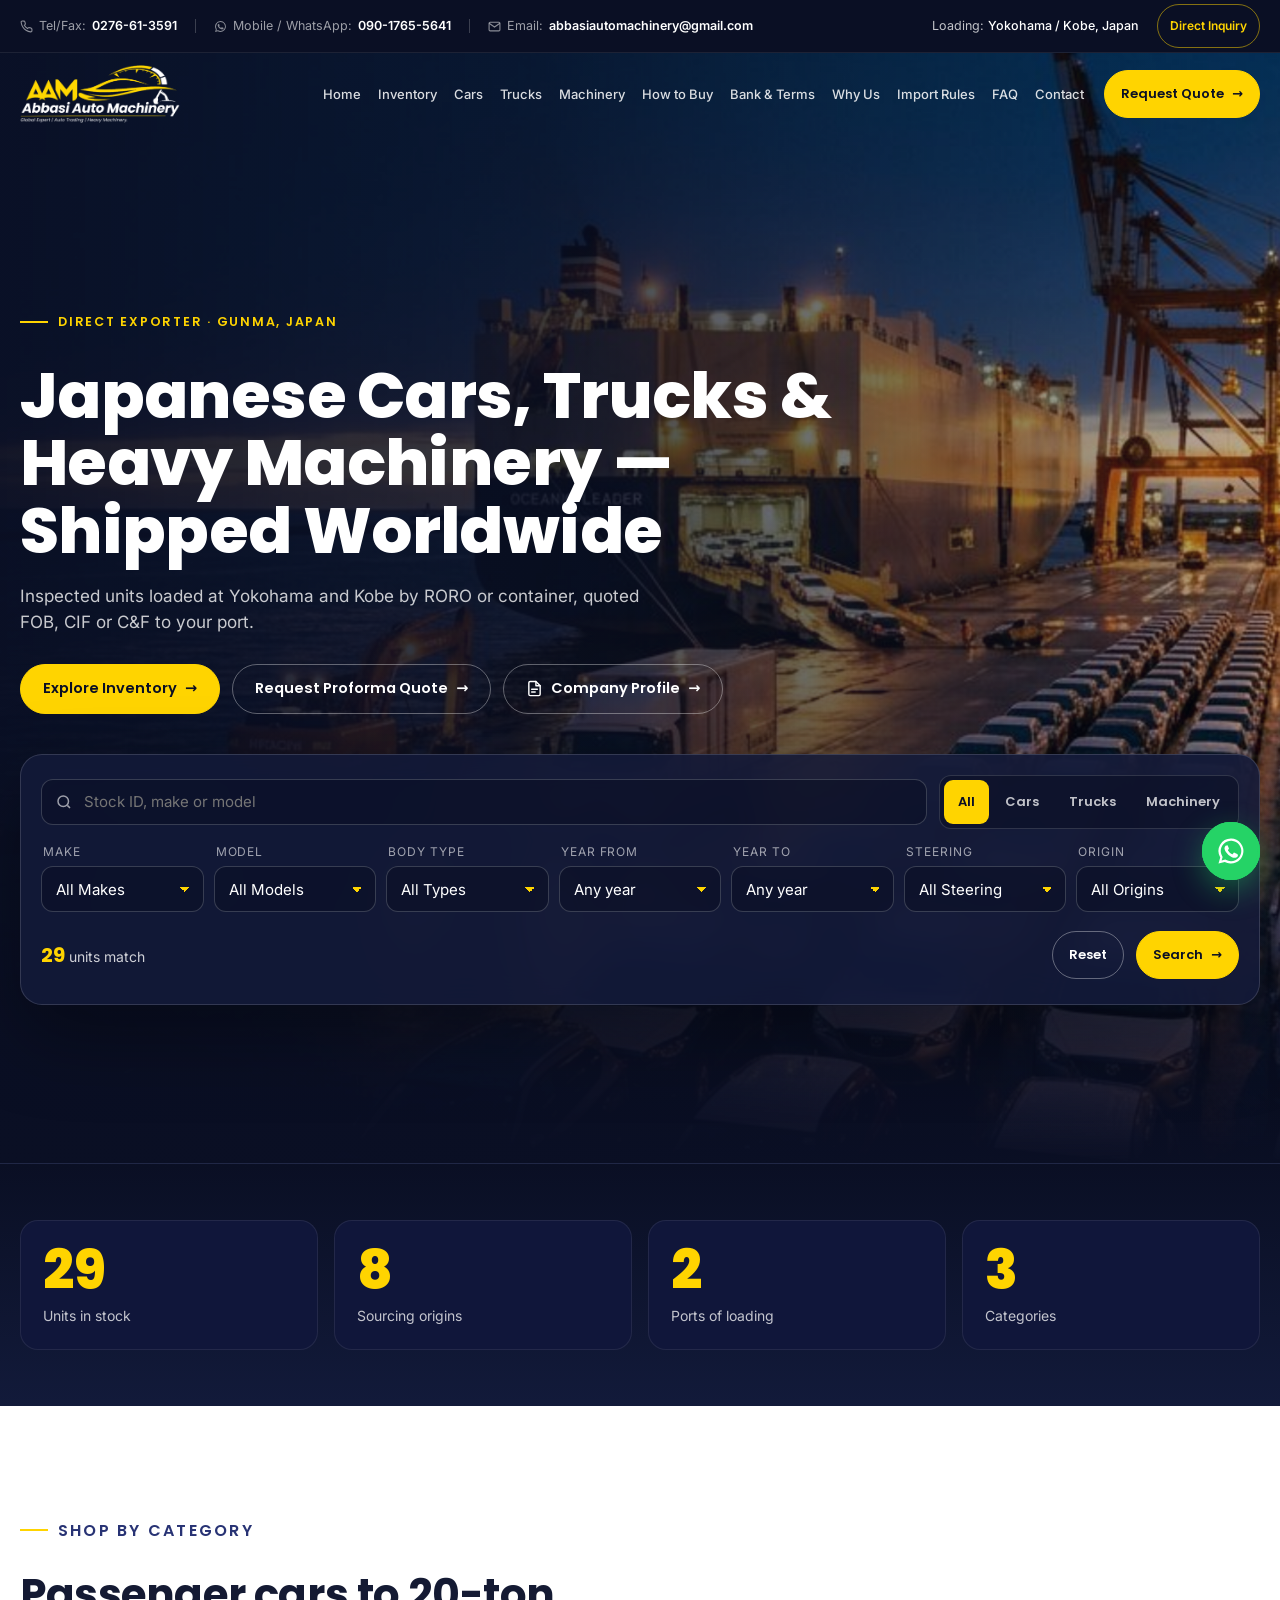
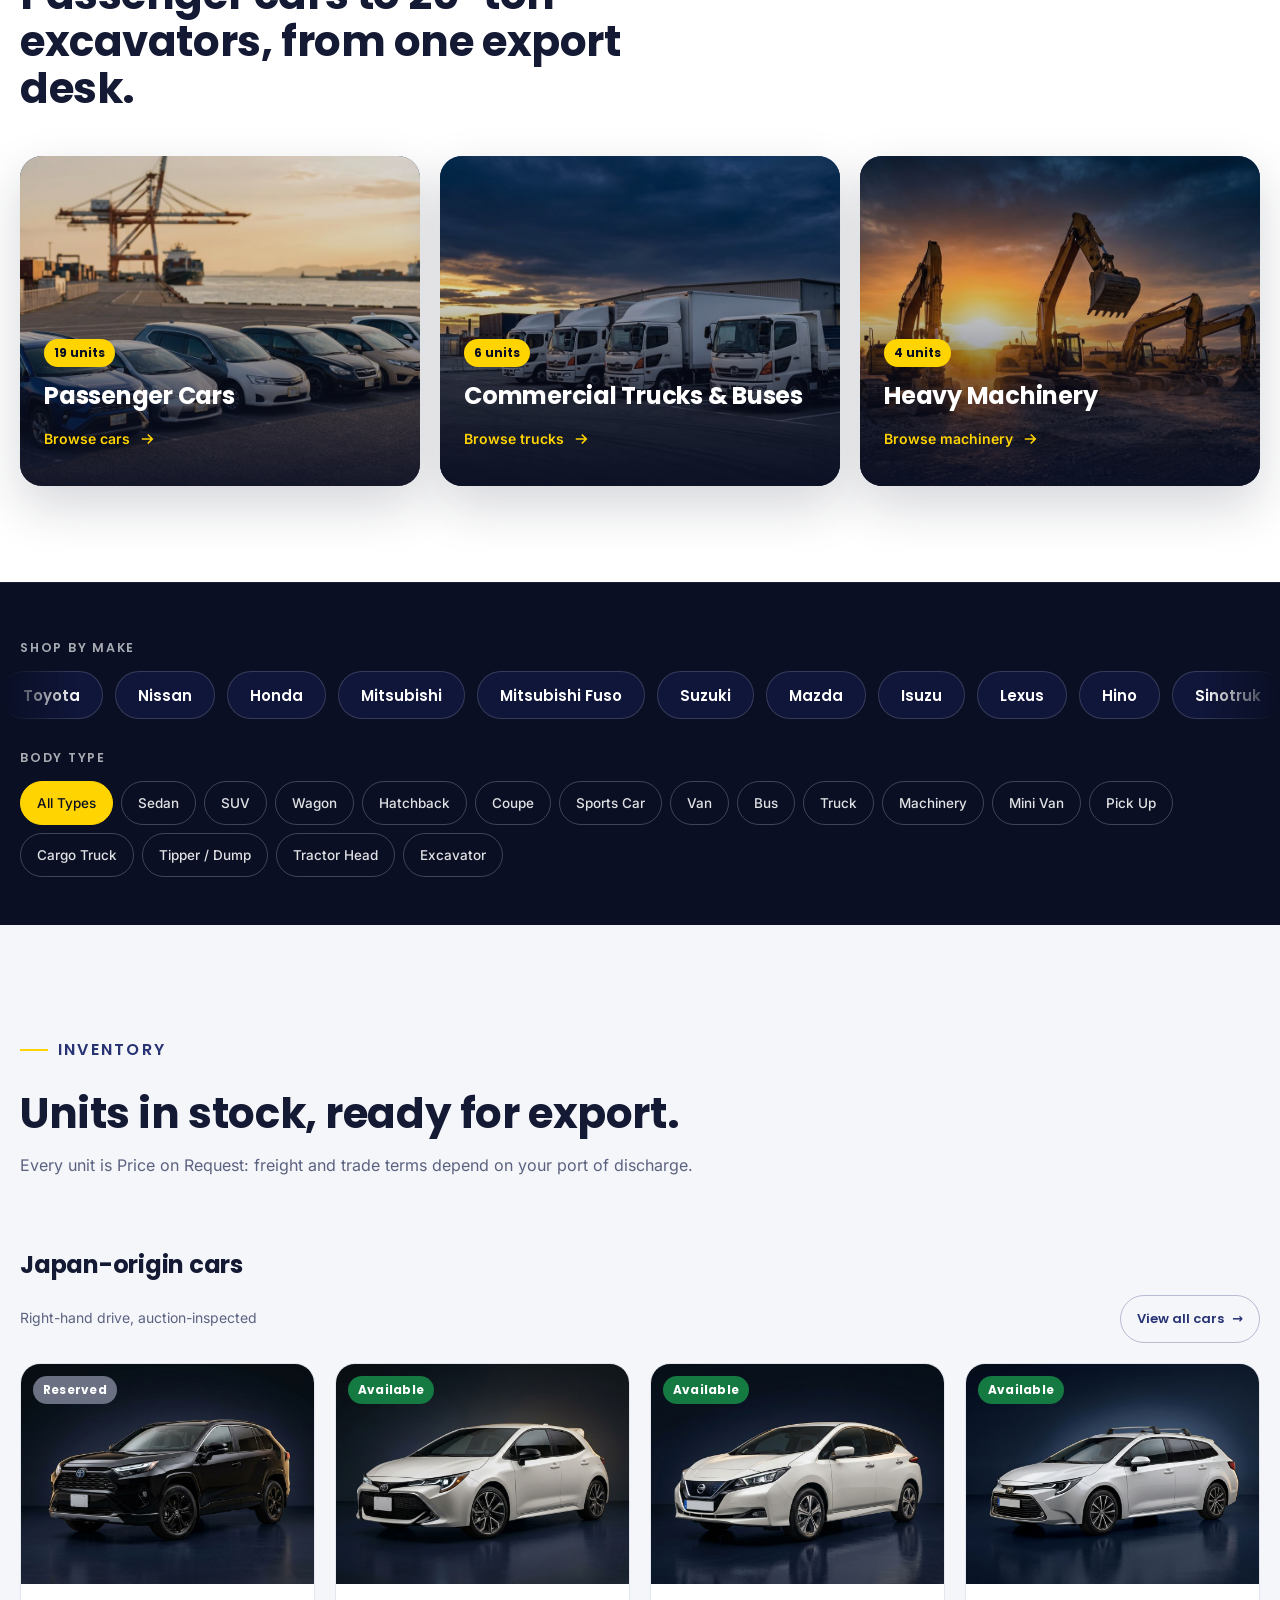
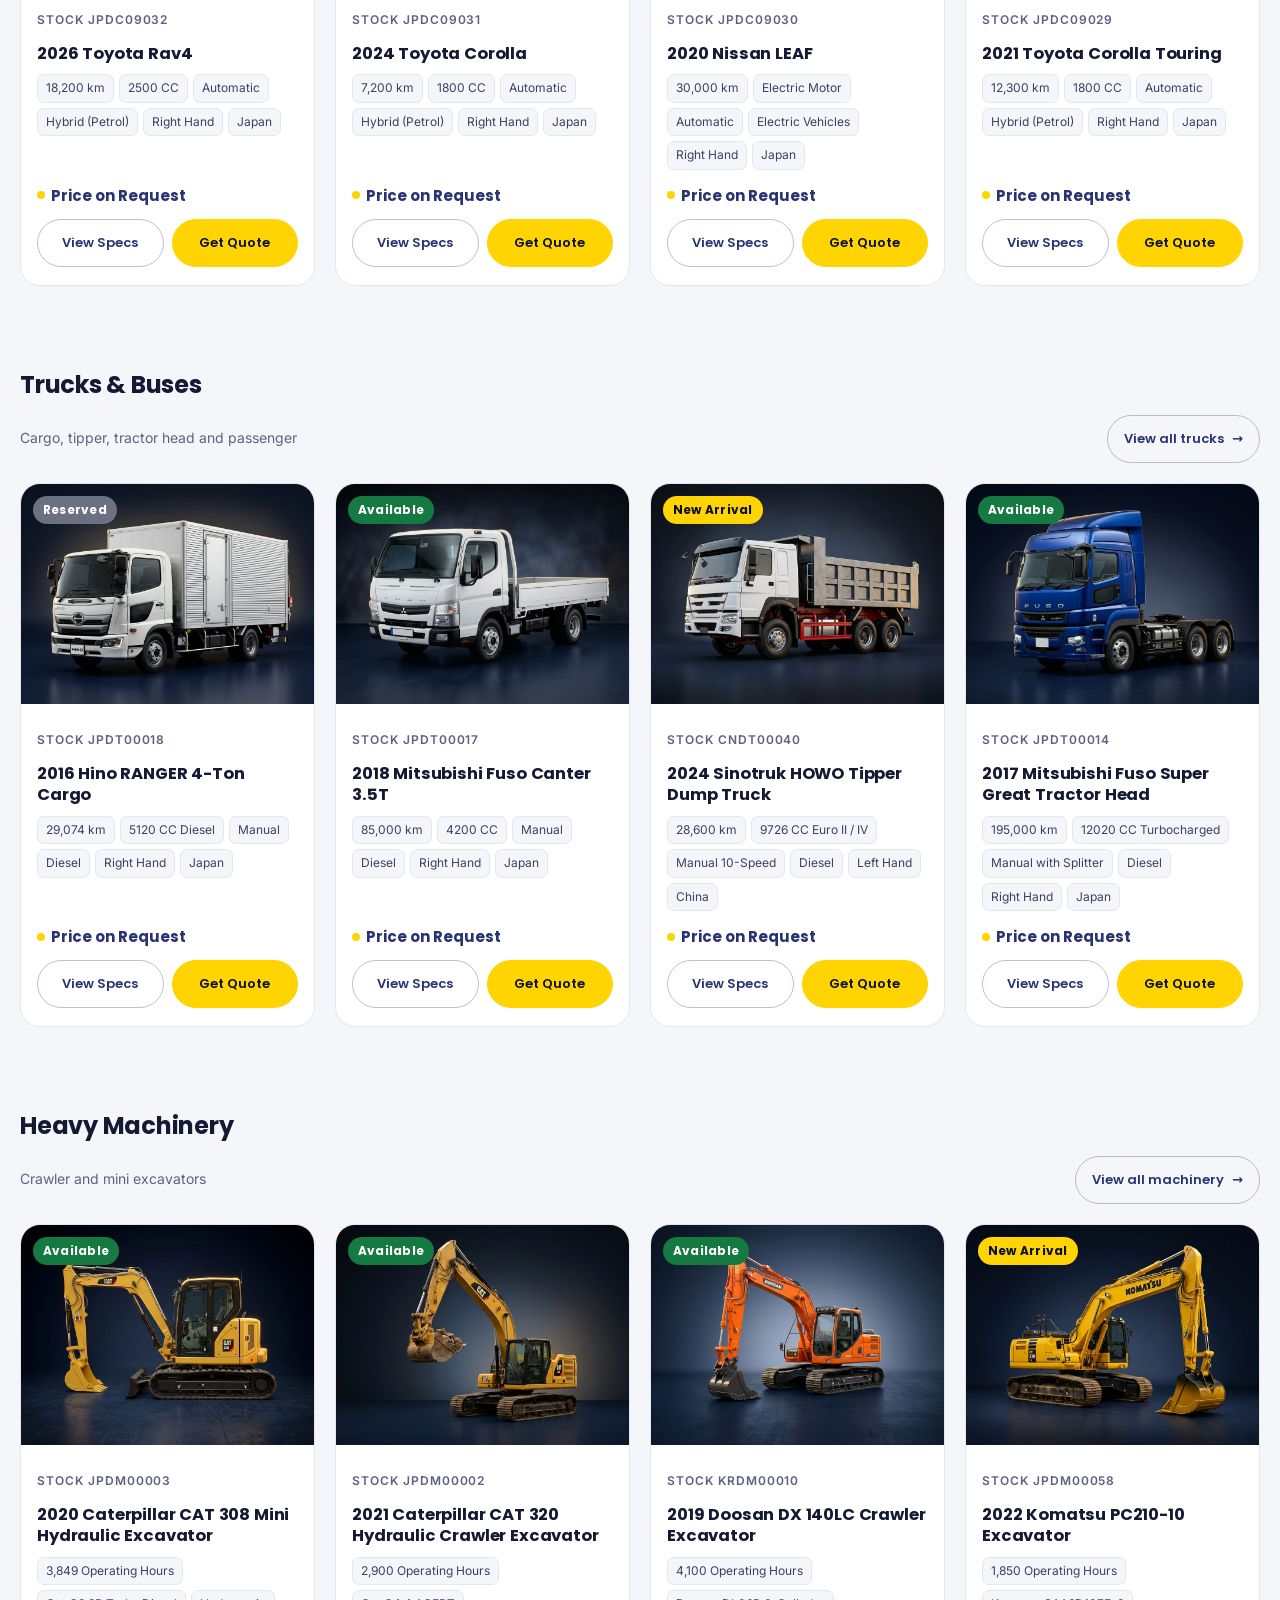
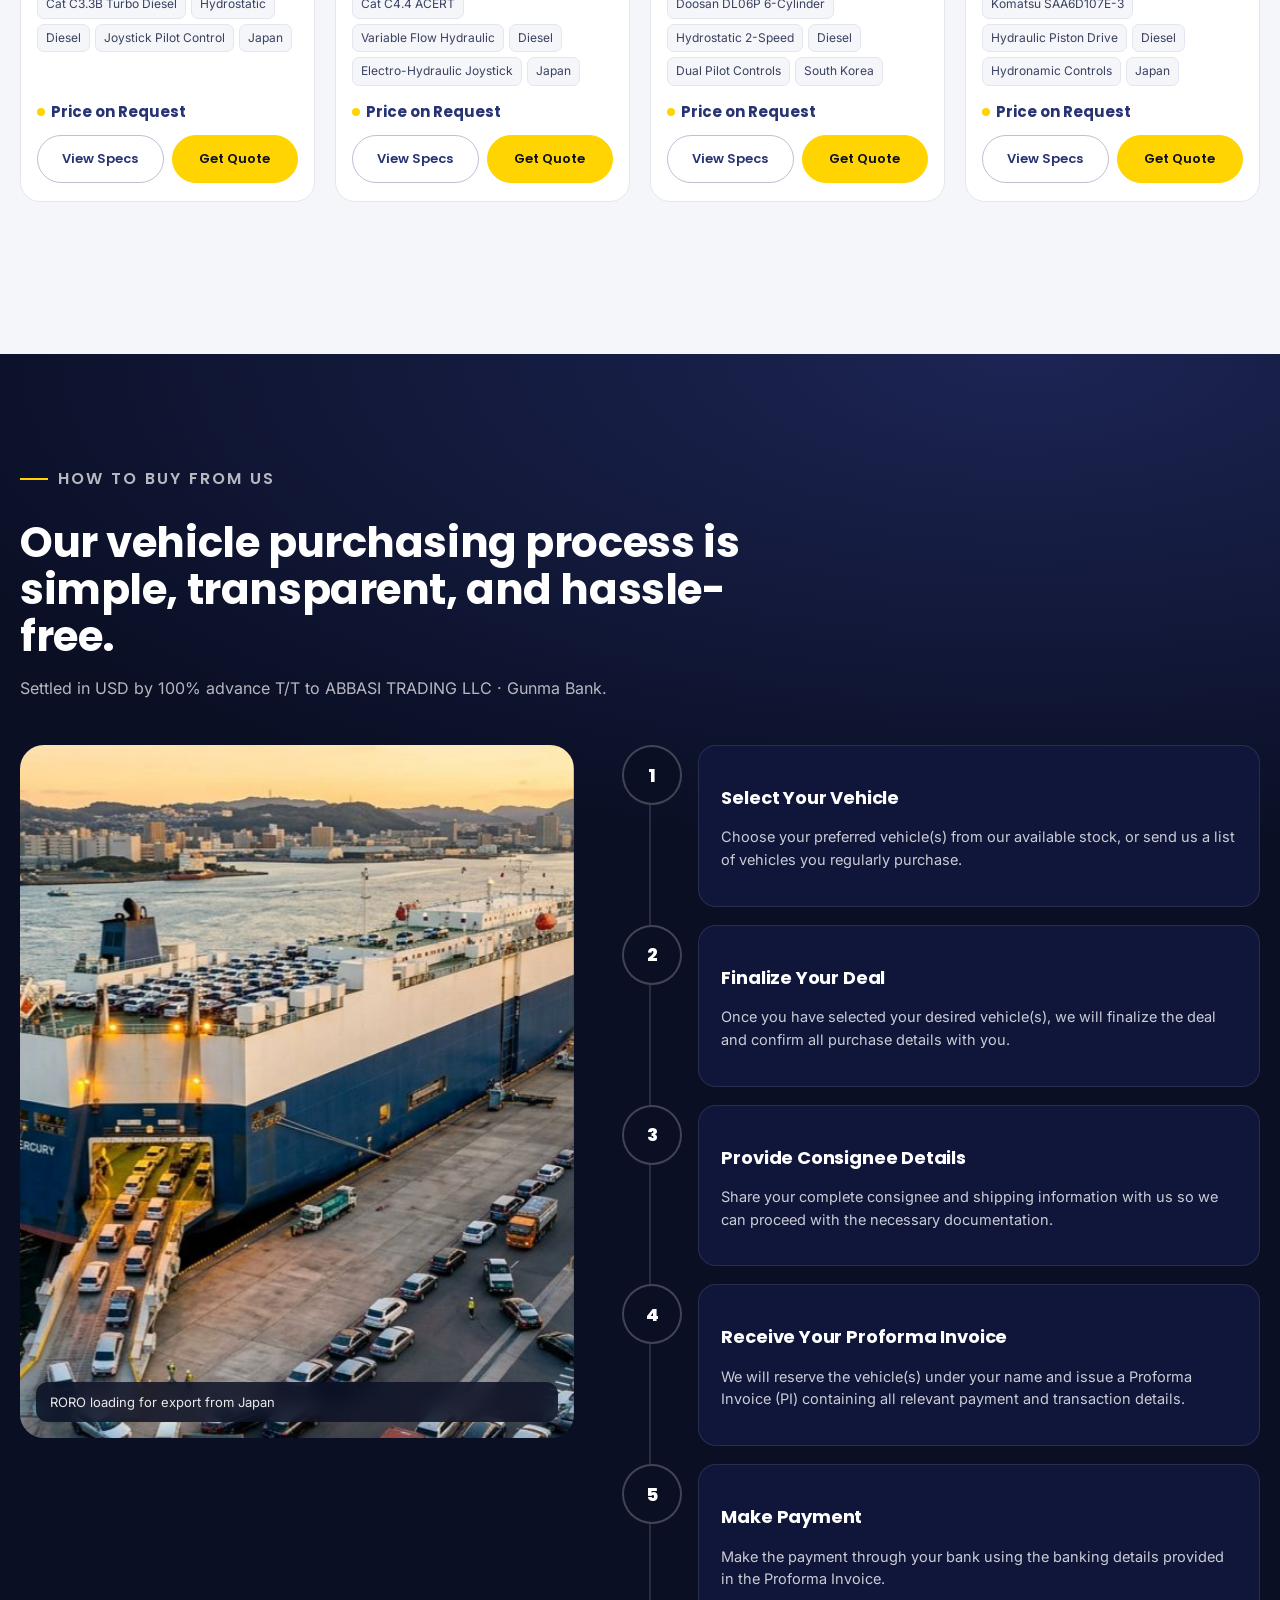
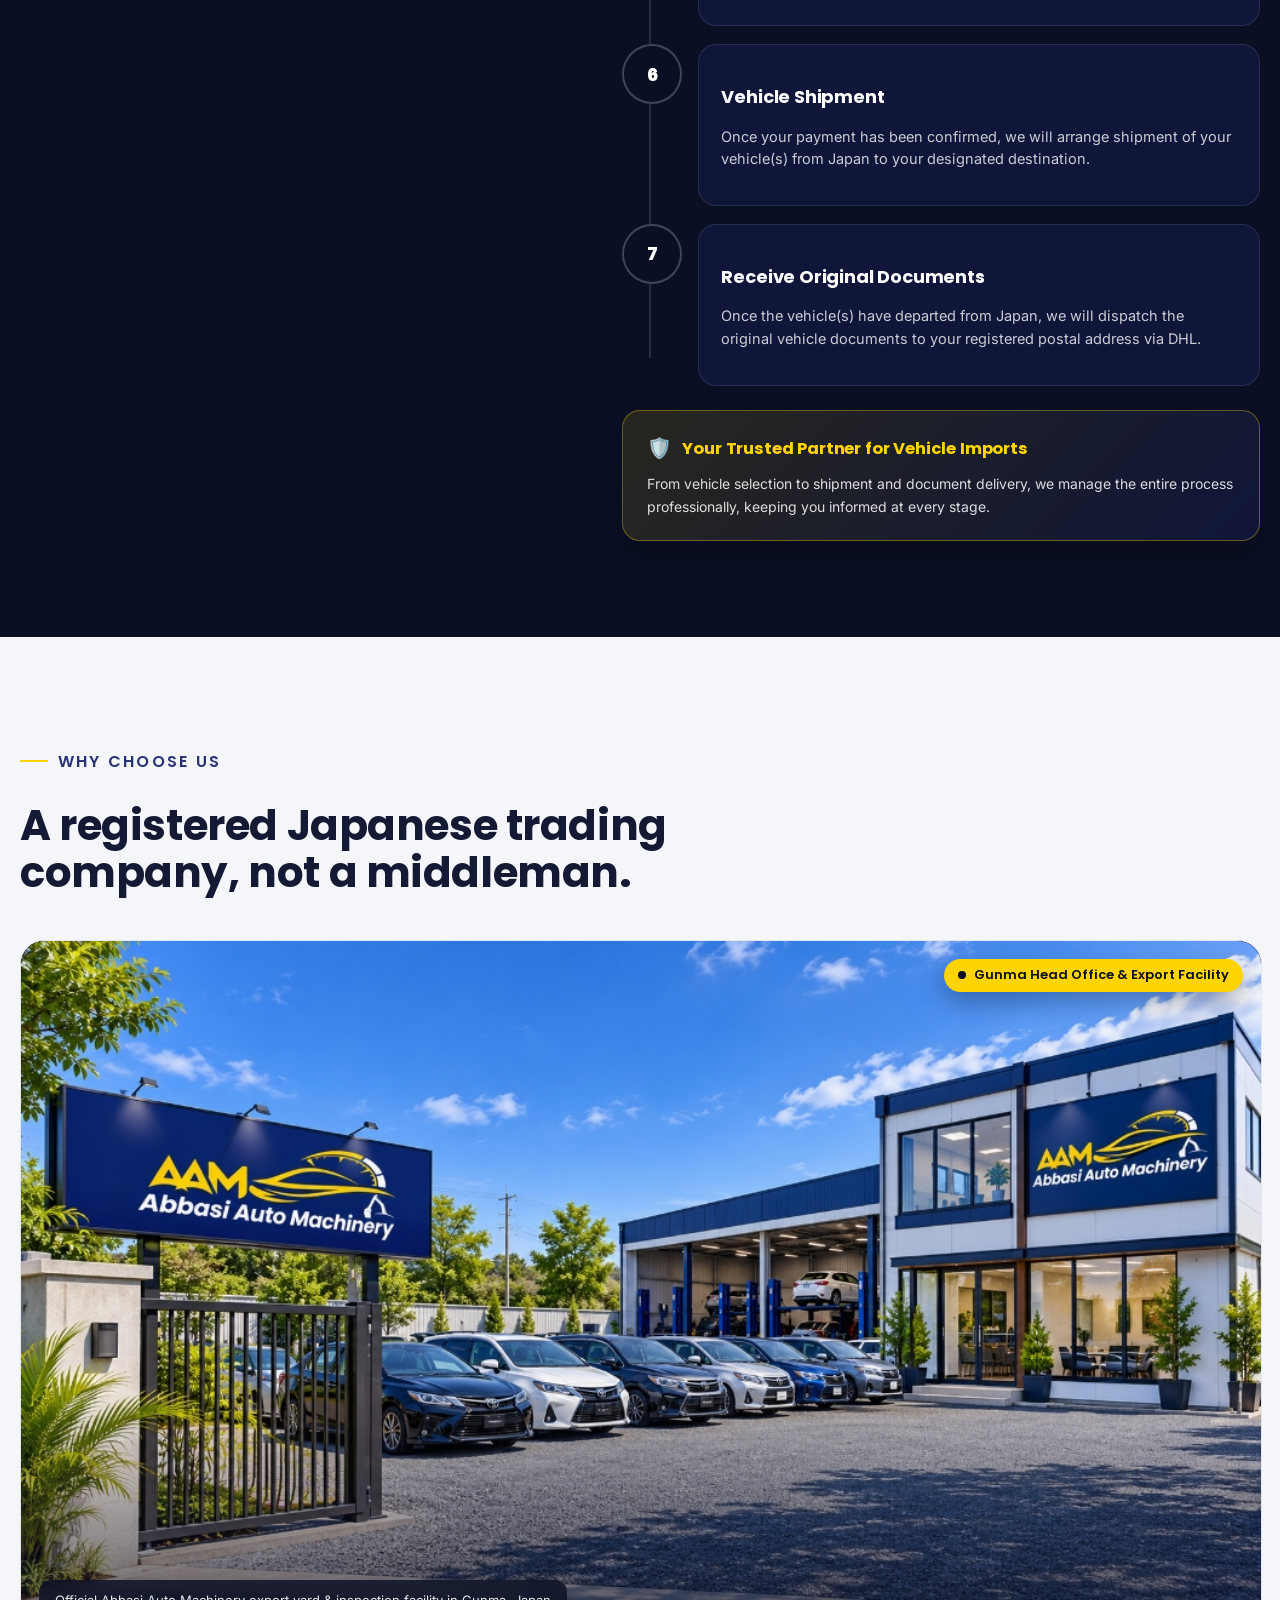
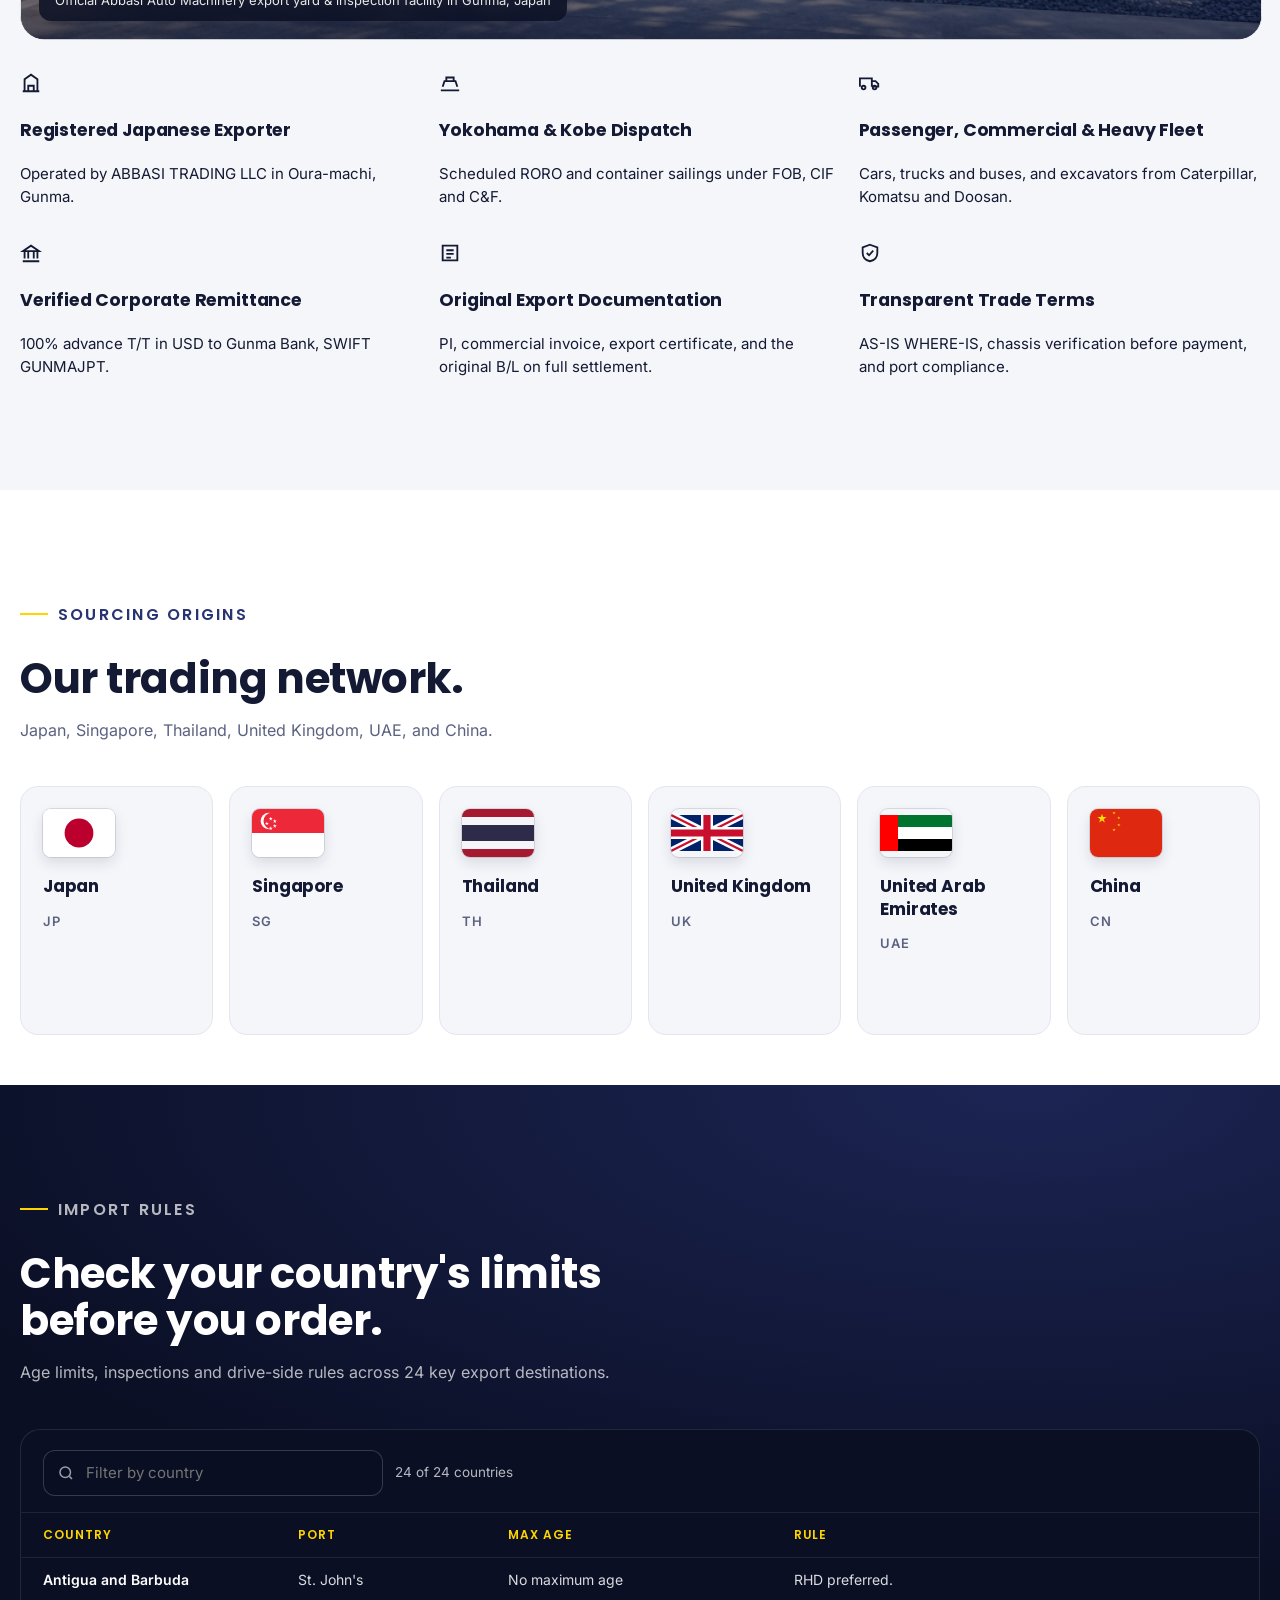
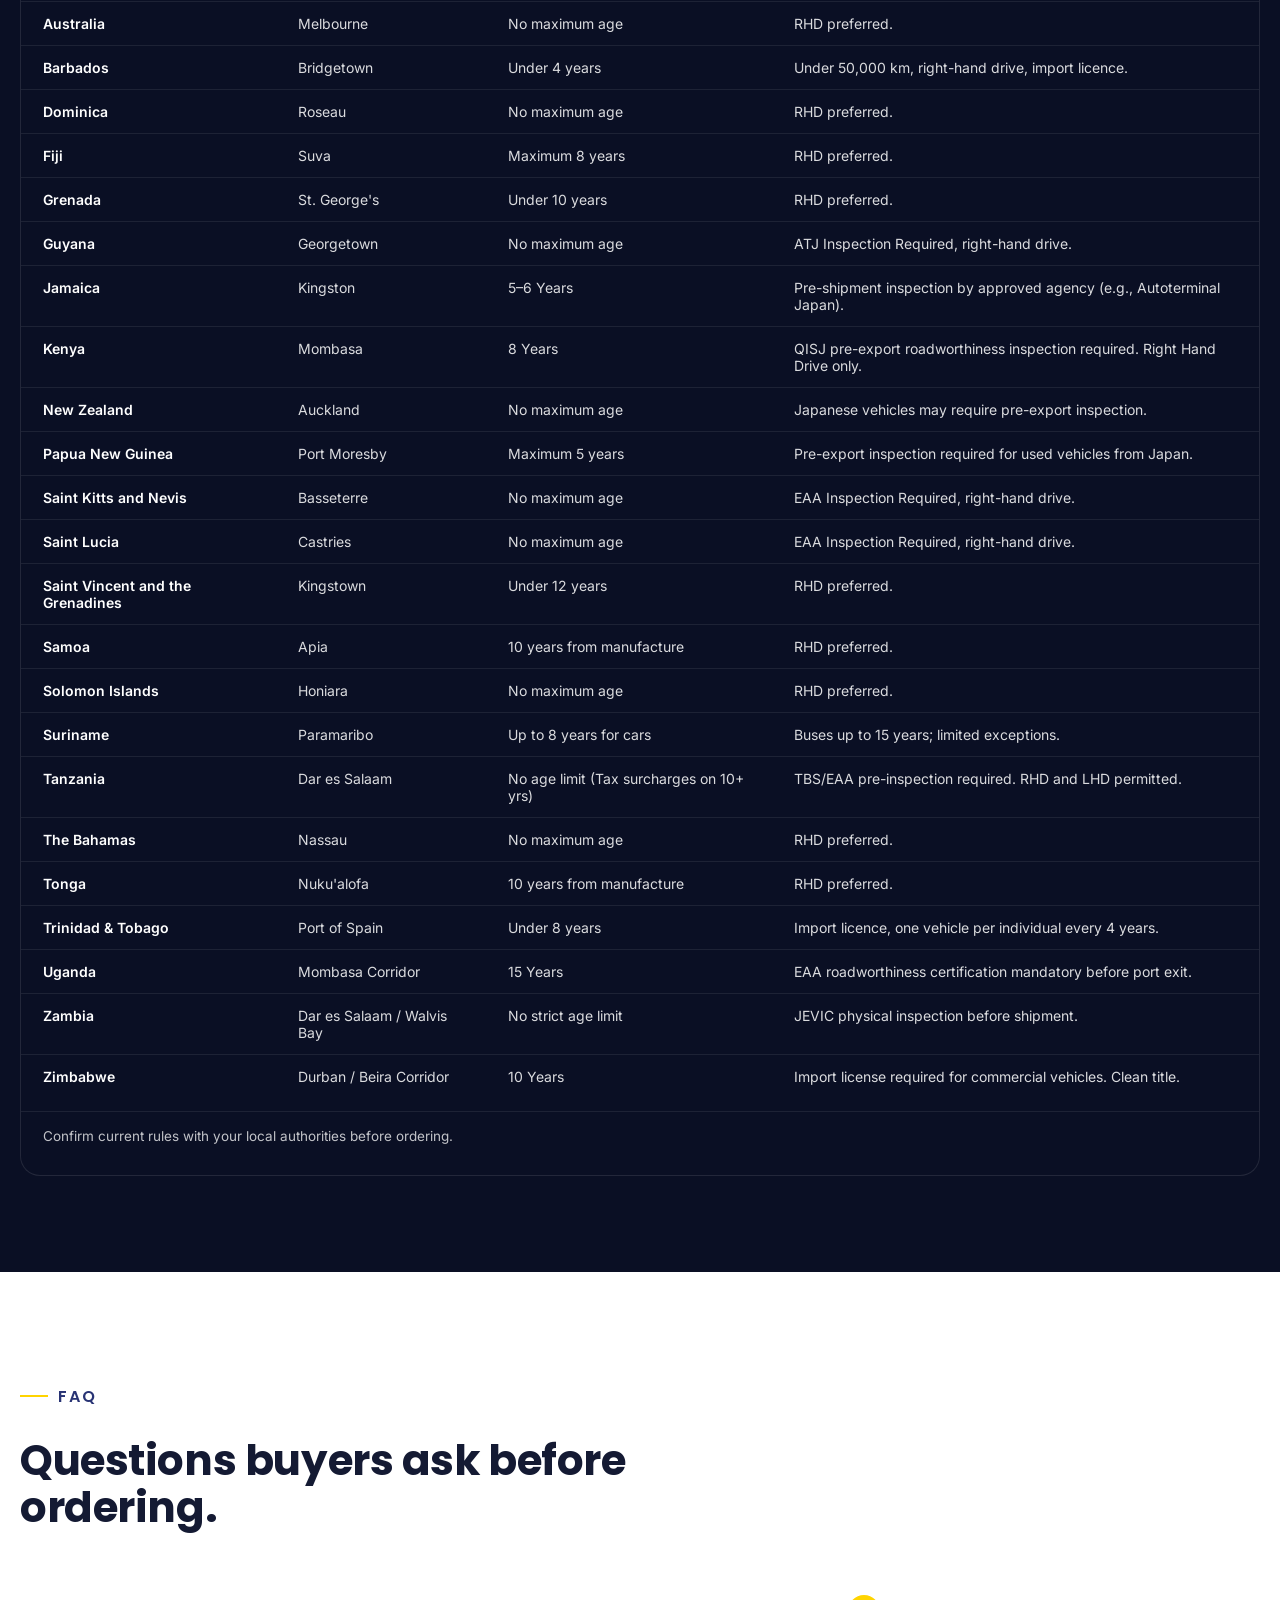
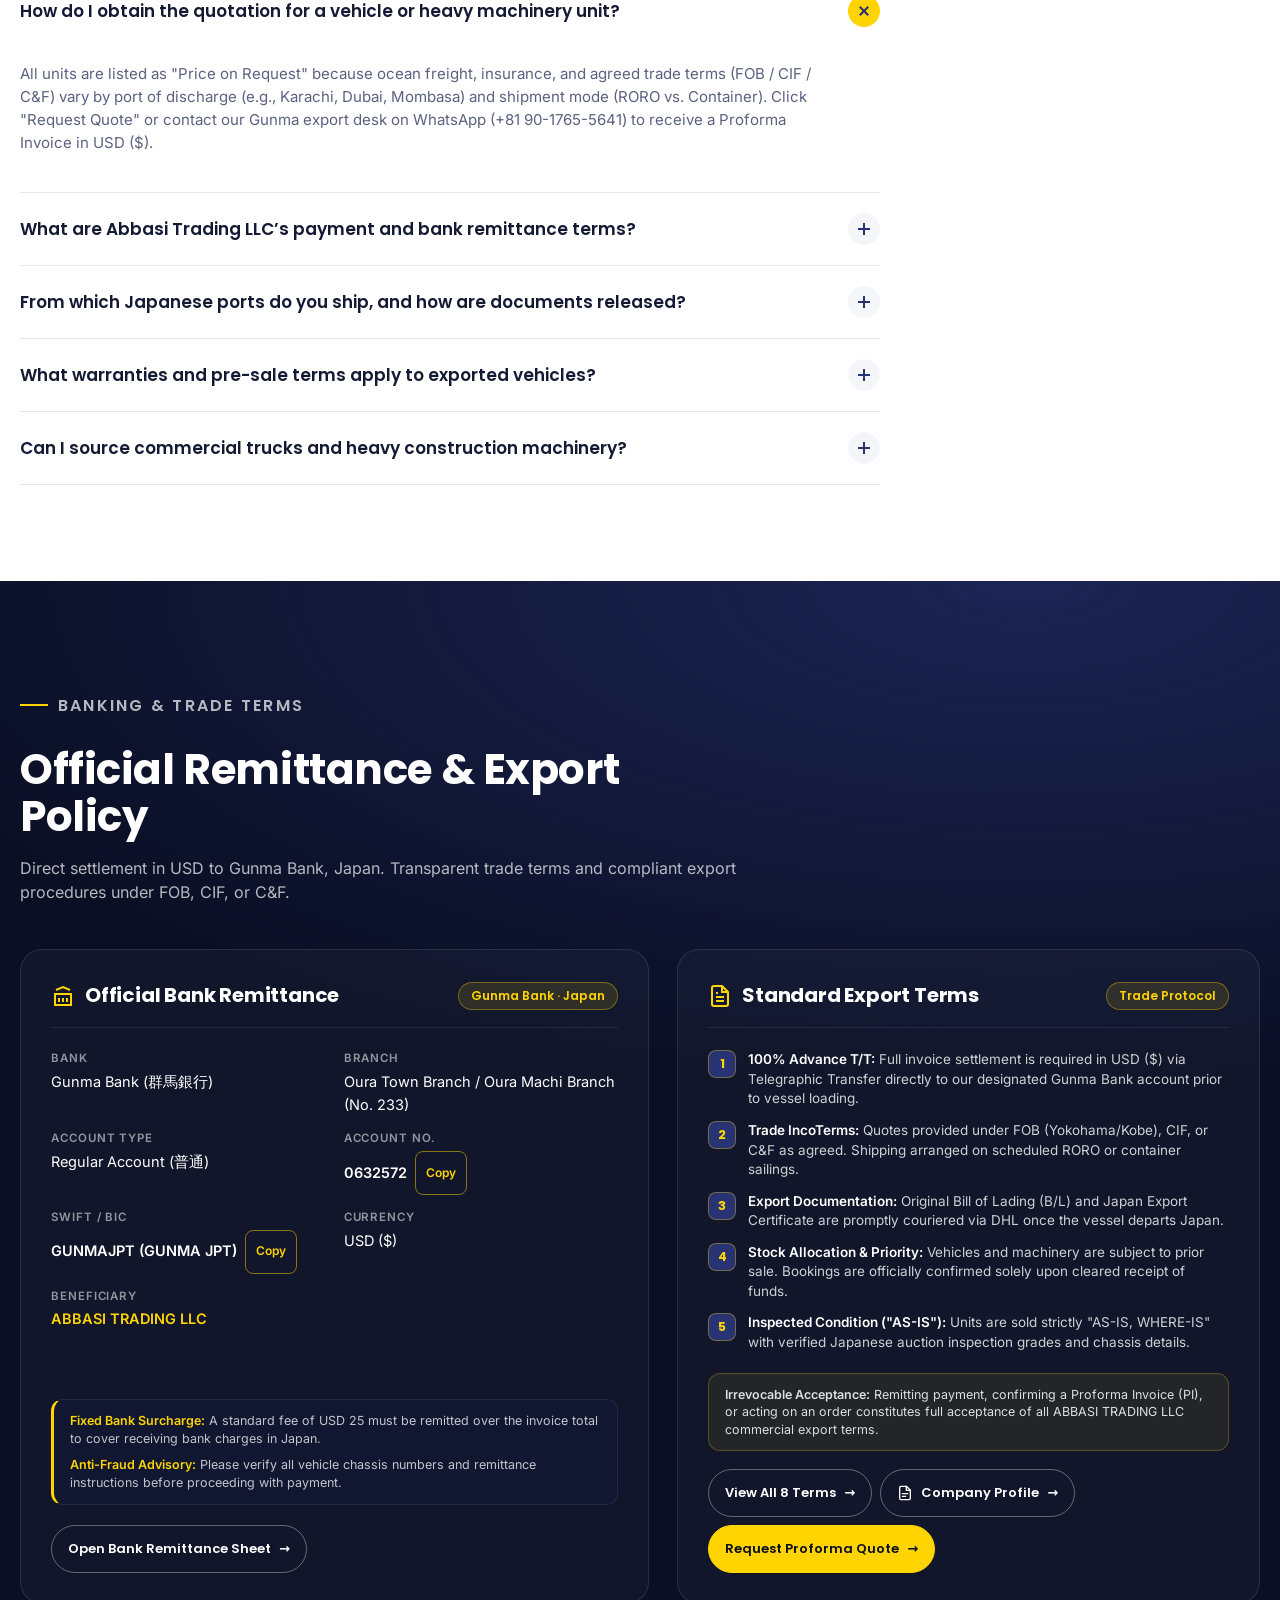
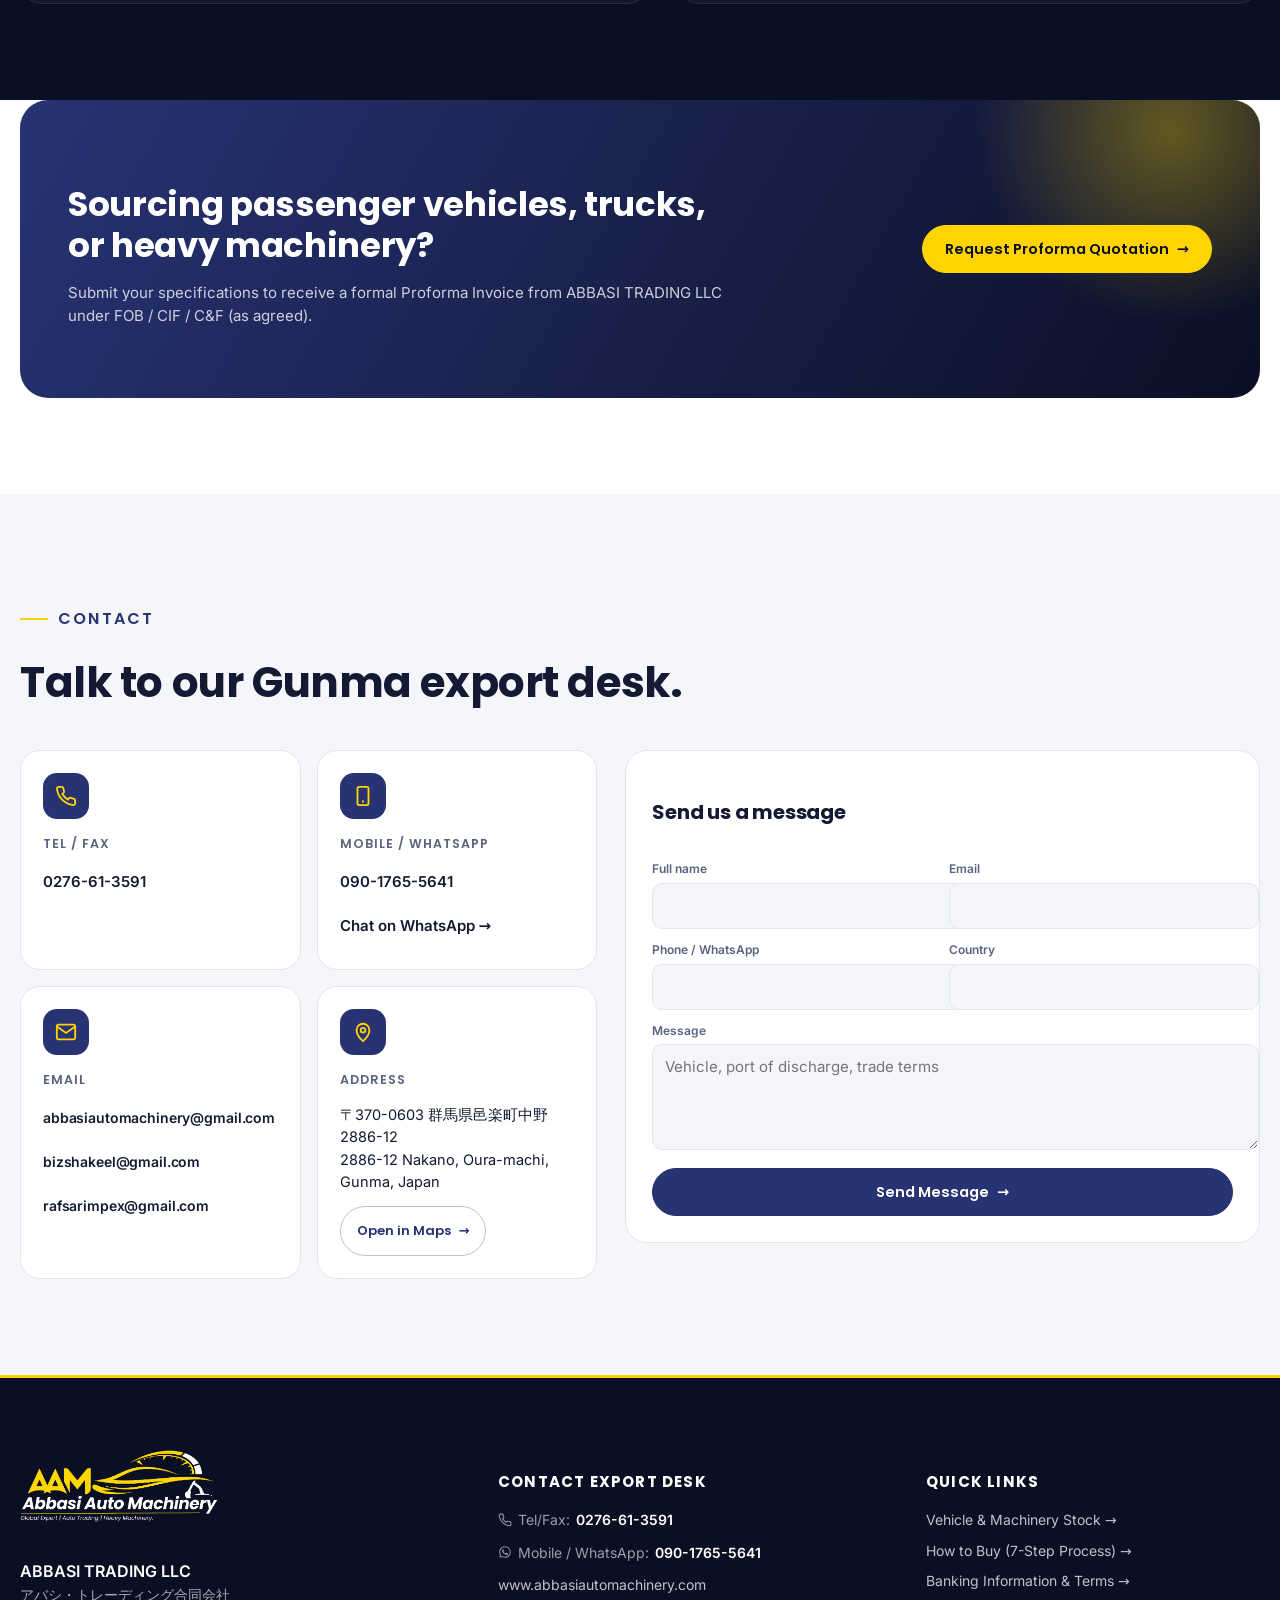
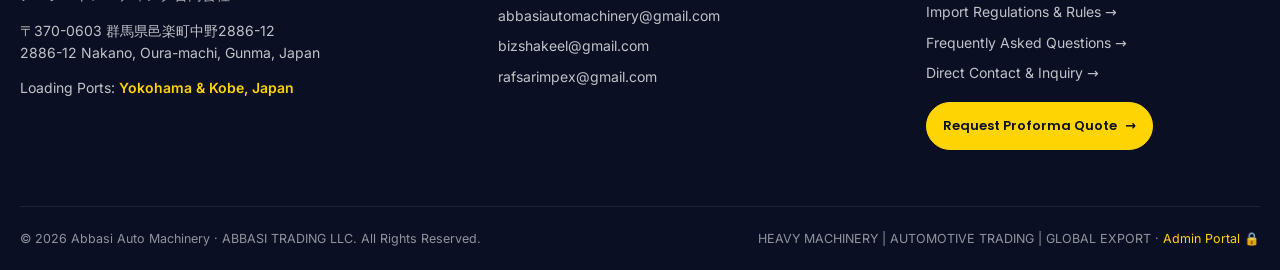
==== commit 8f62df68: "Replace logo with updated AAM branding across site, modals, and admin portal" ====
--- a/index.html
+++ b/index.html
@@ -594,7 +594,7 @@
     </style>
   </head>
   <body>
-    <div class="x-pre" id="x-pre" aria-hidden="true"><div><img src="logo-dark.png" alt="" /><i></i></div></div>
+    <div class="x-pre" id="x-pre" aria-hidden="true"><div><img src="logo-dark.png?v=2" alt="" /><i></i></div></div>
     <div class="x-prog" id="x-prog"></div>
     <div class="page" id="top">
       <div class="x-top">
@@ -612,7 +612,7 @@
 
       <header class="x-hd" id="x-hd">
         <div class="x-wrap">
-          <a class="x-logo" href="#top" aria-label="Abbasi Auto Machinery, home"><img src="logo-dark.png" alt="Abbasi Auto Machinery" /></a>
+          <a class="x-logo" href="#top" aria-label="Abbasi Auto Machinery, home"><img src="logo-dark.png?v=2" alt="Abbasi Auto Machinery" /></a>
           <nav class="x-nav" aria-label="Main">
             <a href="#top">Home</a>
             <a href="#inventory" data-cat="all">Inventory</a>
@@ -996,7 +996,7 @@
         <div class="x-wrap">
           <div class="x-ft__grid">
             <div class="x-rv">
-              <img src="logo-dark.png" alt="Abbasi Auto Machinery" />
+              <img src="logo-dark.png?v=2" alt="Abbasi Auto Machinery" />
               <p><b style="color:#fff;font-size:16px;">ABBASI TRADING LLC</b><br /><span style="color:rgba(255,255,255,.65)">アバシ・トレーディング合同会社</span></p>
               <p>〒370-0603 群馬県邑楽町中野2886-12<br />2886-12 Nakano, Oura-machi, Gunma, Japan</p>
               <p style="margin-top:14px">Loading Ports: <b class="x-gold">Yokohama &amp; Kobe, Japan</b></p>
@@ -1087,7 +1087,7 @@
         <div class="x-modal__box x-modal__box--sm">
           <button class="x-modal__x" data-close aria-label="Close">×</button>
           <div class="x-modal__in">
-            <img class="x-mlogo" src="logo-light.png" alt="Abbasi Auto Machinery" />
+            <img class="x-mlogo" src="logo-light.png?v=2" alt="Abbasi Auto Machinery" />
             <h2 id="mq-title">Request a Proforma Quotation</h2>
             <p class="x-sub">Tell us what you need and where it ships. We reply with a formal Proforma Invoice in USD.</p>
             <form class="x-form" id="mq-form" data-kind="gen">
@@ -1151,7 +1151,7 @@
               <img src="yard-hq.jpg" alt="Abbasi Auto Machinery facility and export yard in Gunma, Japan" style="width:100%; height:100%; object-fit:contain; display:block;" />
             </div>
             <div class="x-prof">
-              <img src="logo-colored.jpg" alt="Abbasi Auto Machinery logo" />
+              <img src="logo-colored.jpg?v=2" alt="Abbasi Auto Machinery logo" />
               <table class="x-spec"><tbody>
                 <tr><th>Address</th><td>〒370-0603 群馬県邑楽町中野2886-12<br />2886-12 Nakano, Oura-machi, Gunma, Japan</td></tr>
                 <tr><th>Ports of loading</th><td>Yokohama / Kobe, Japan</td></tr>
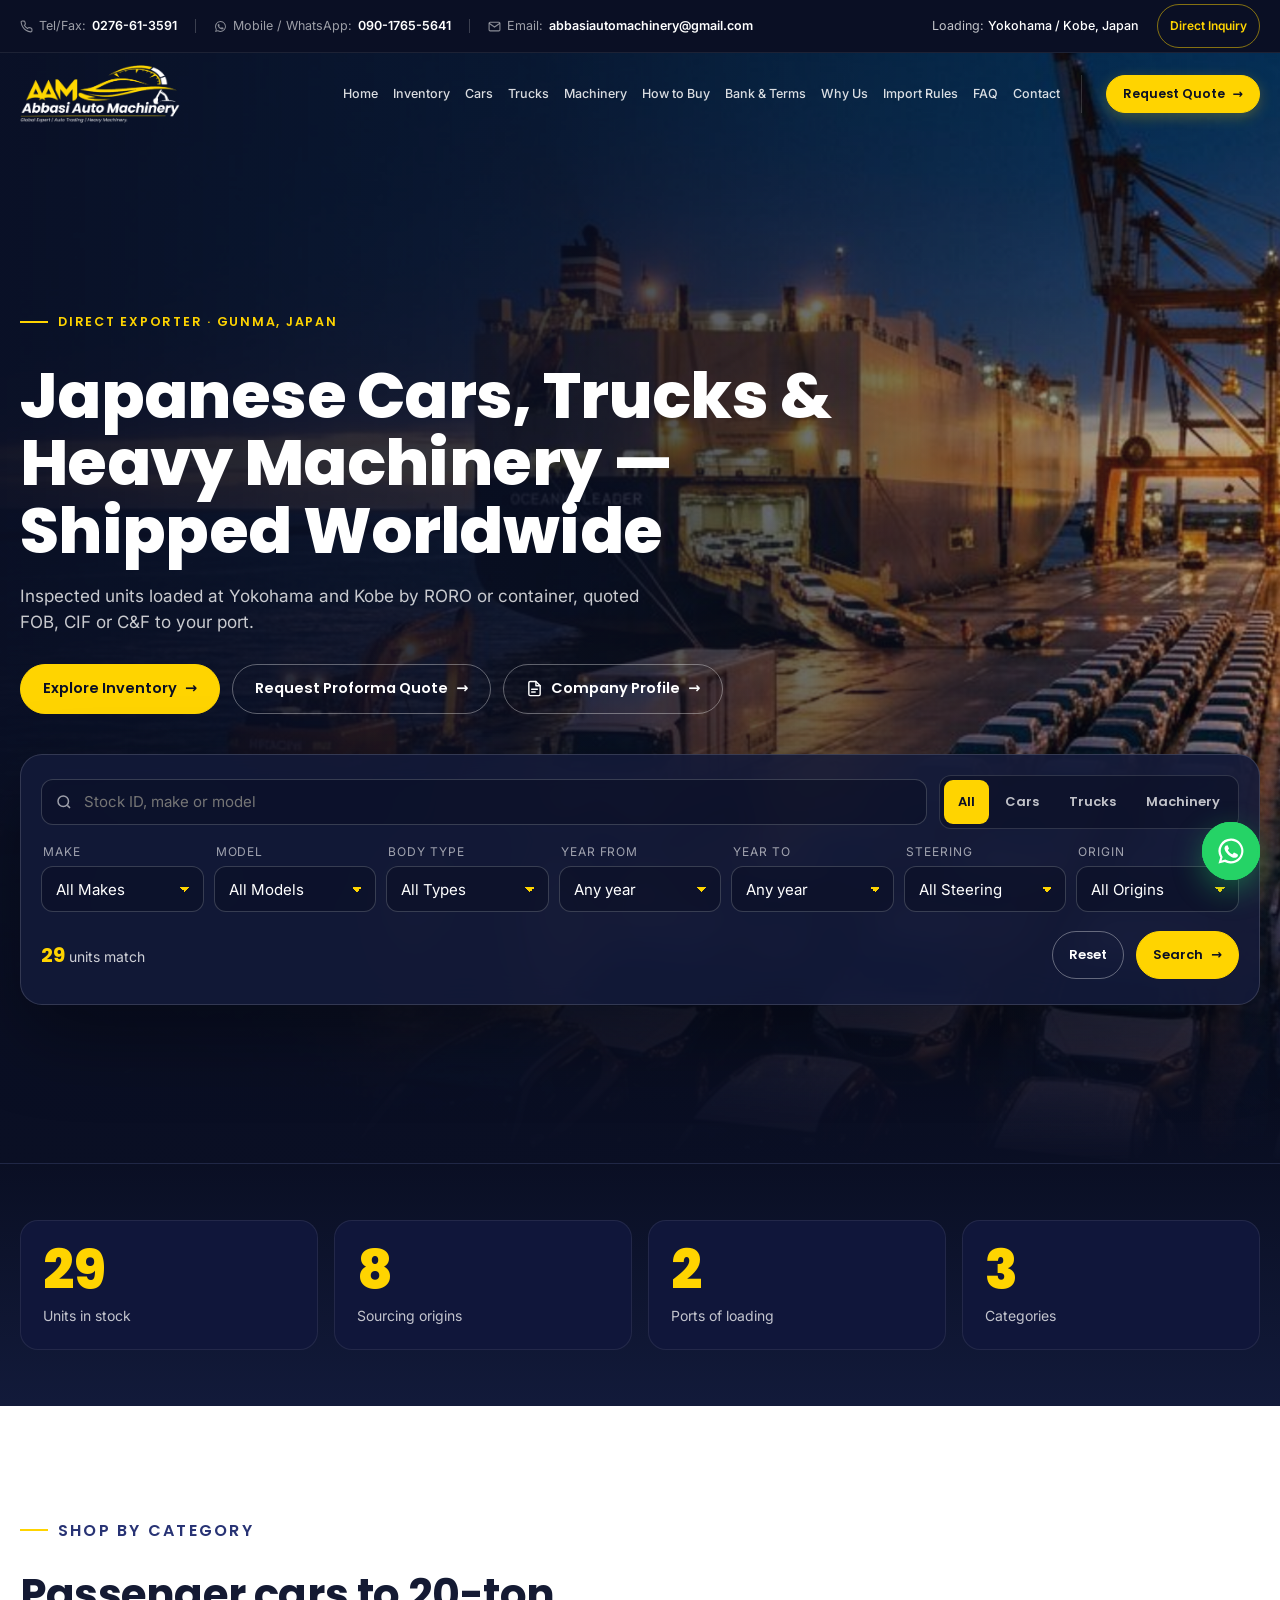
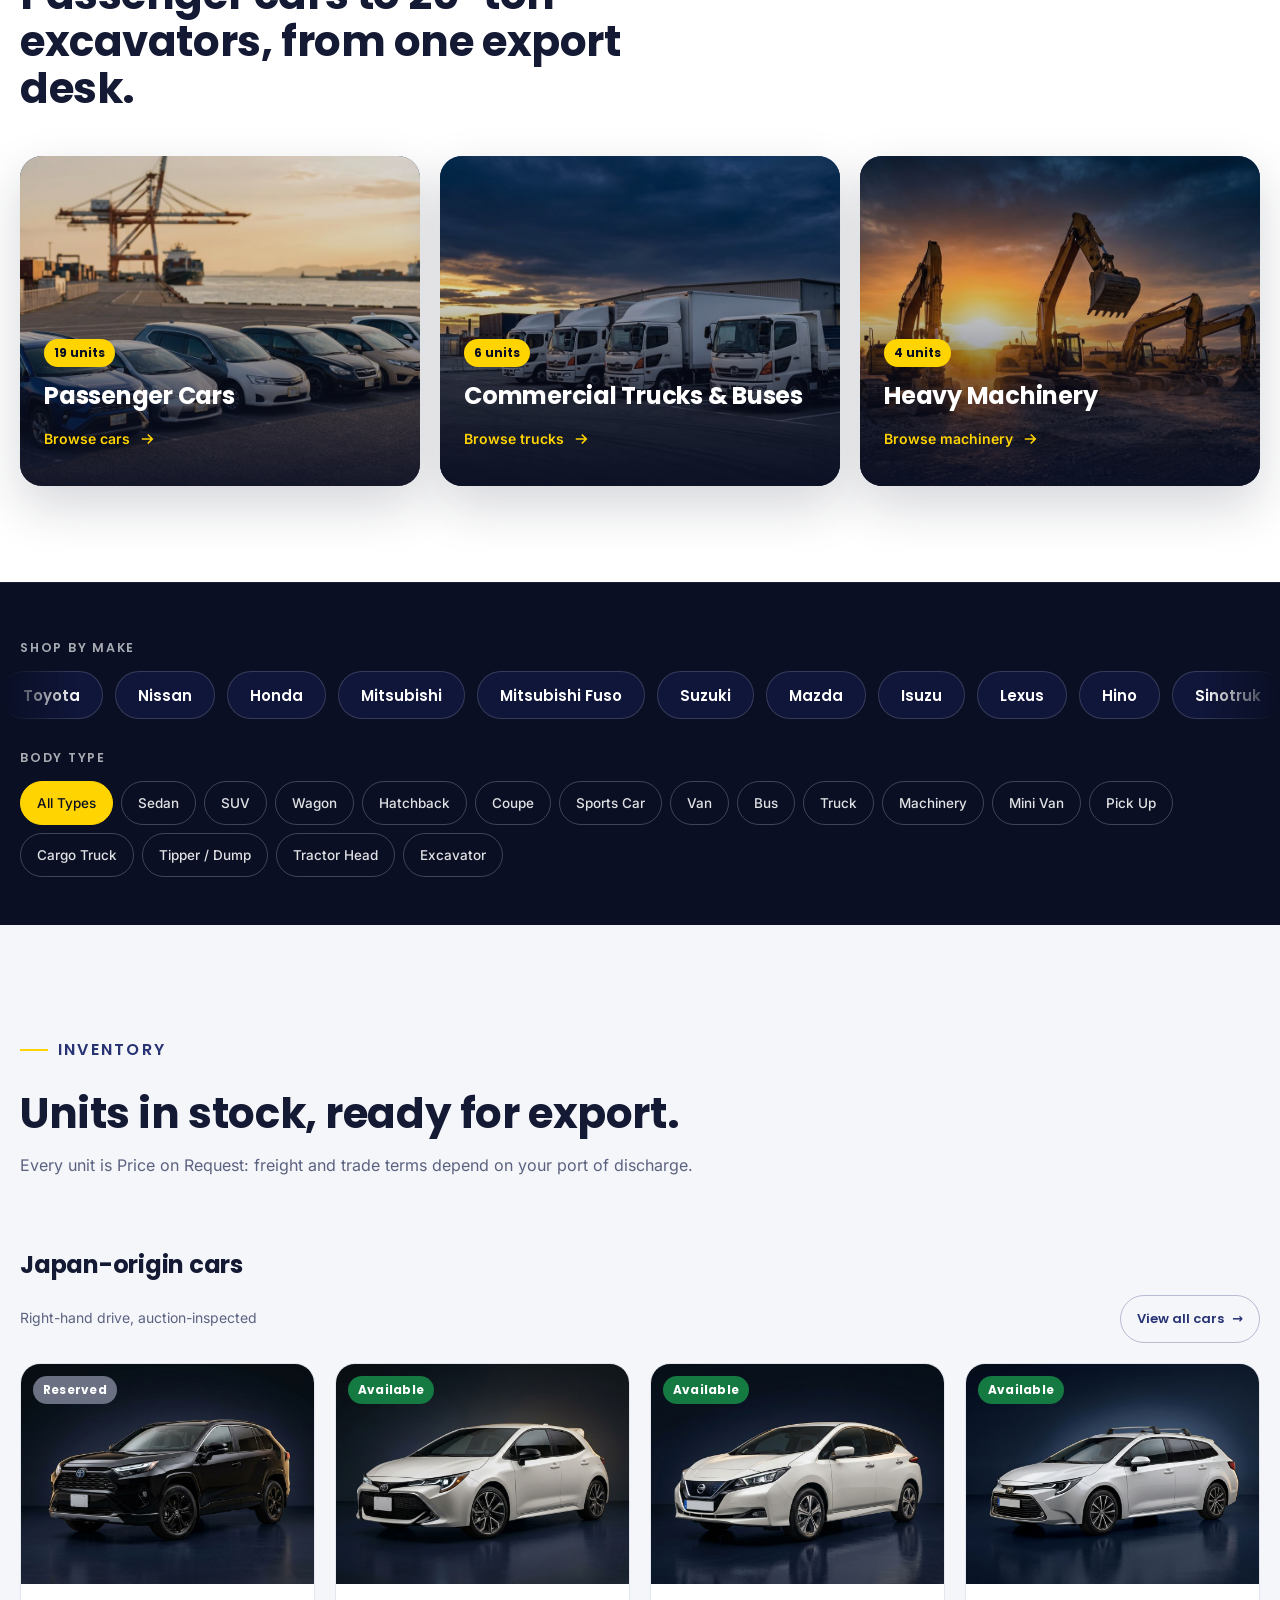
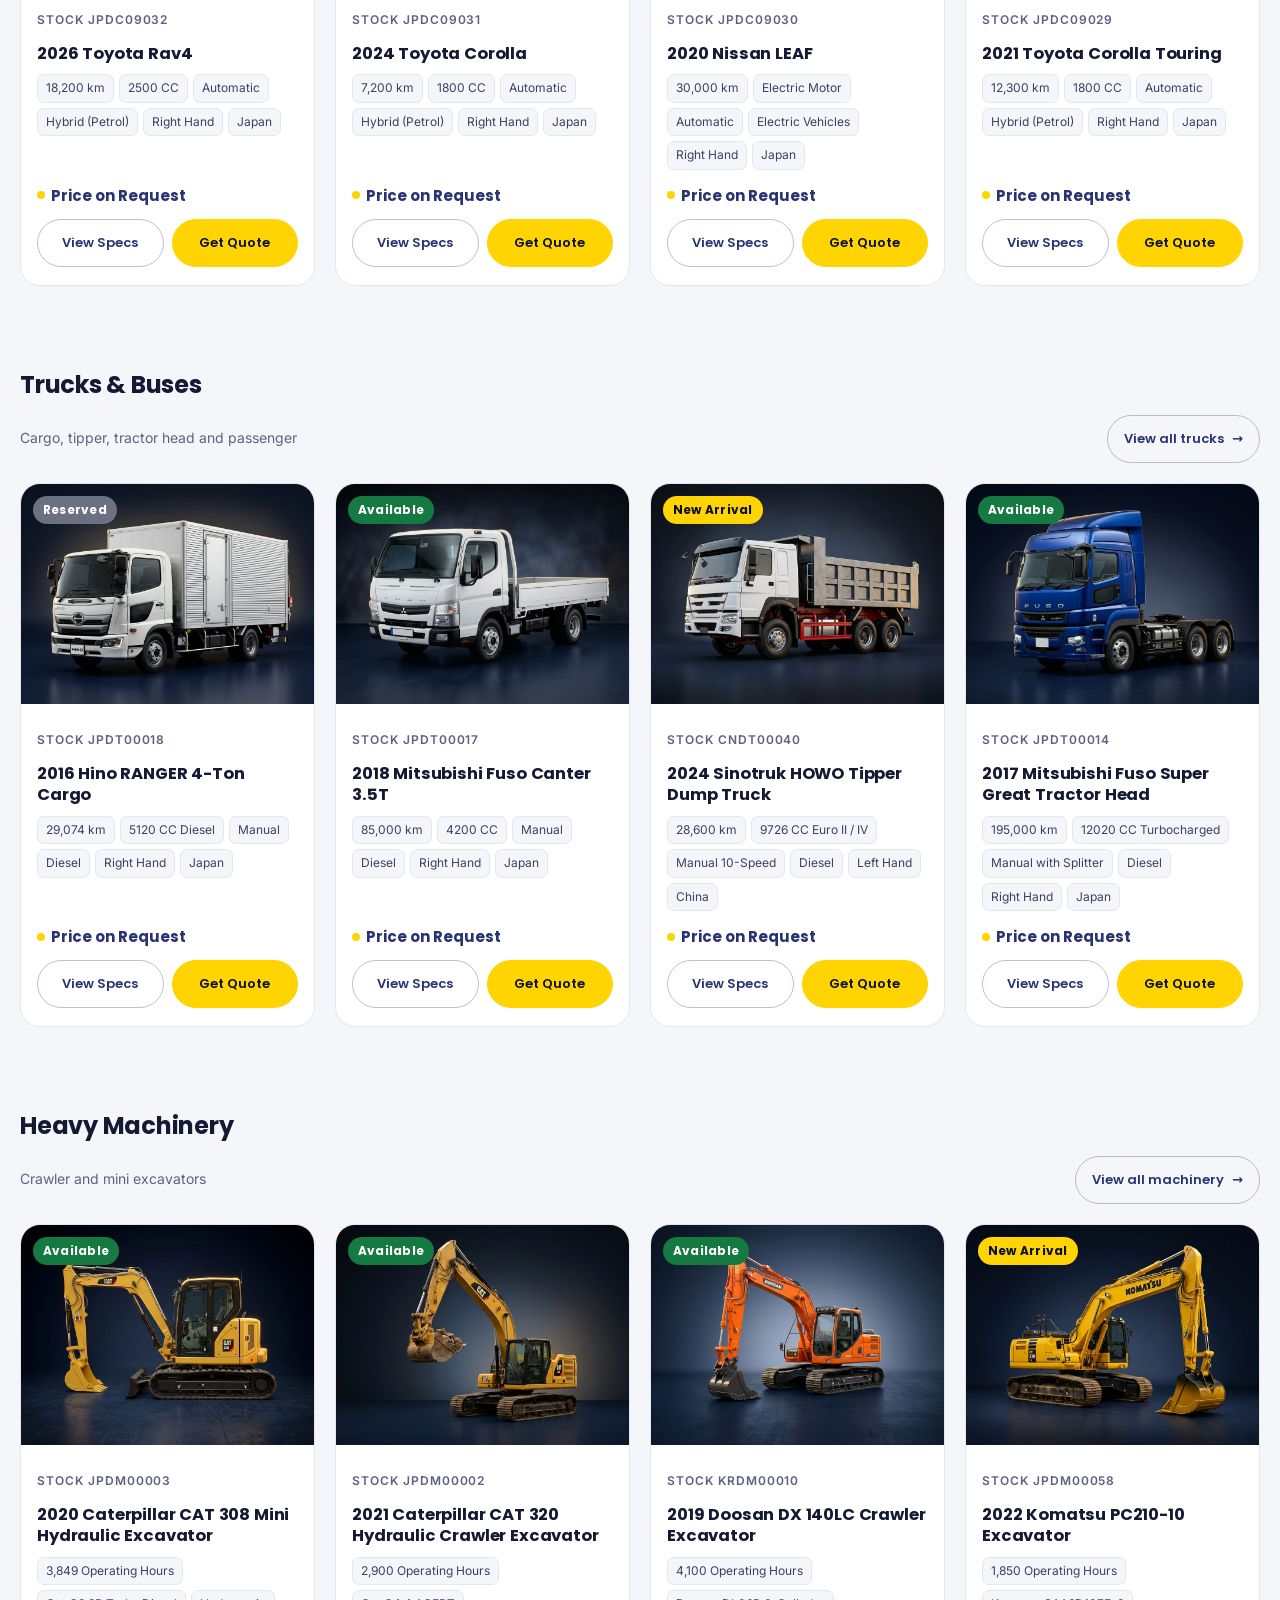
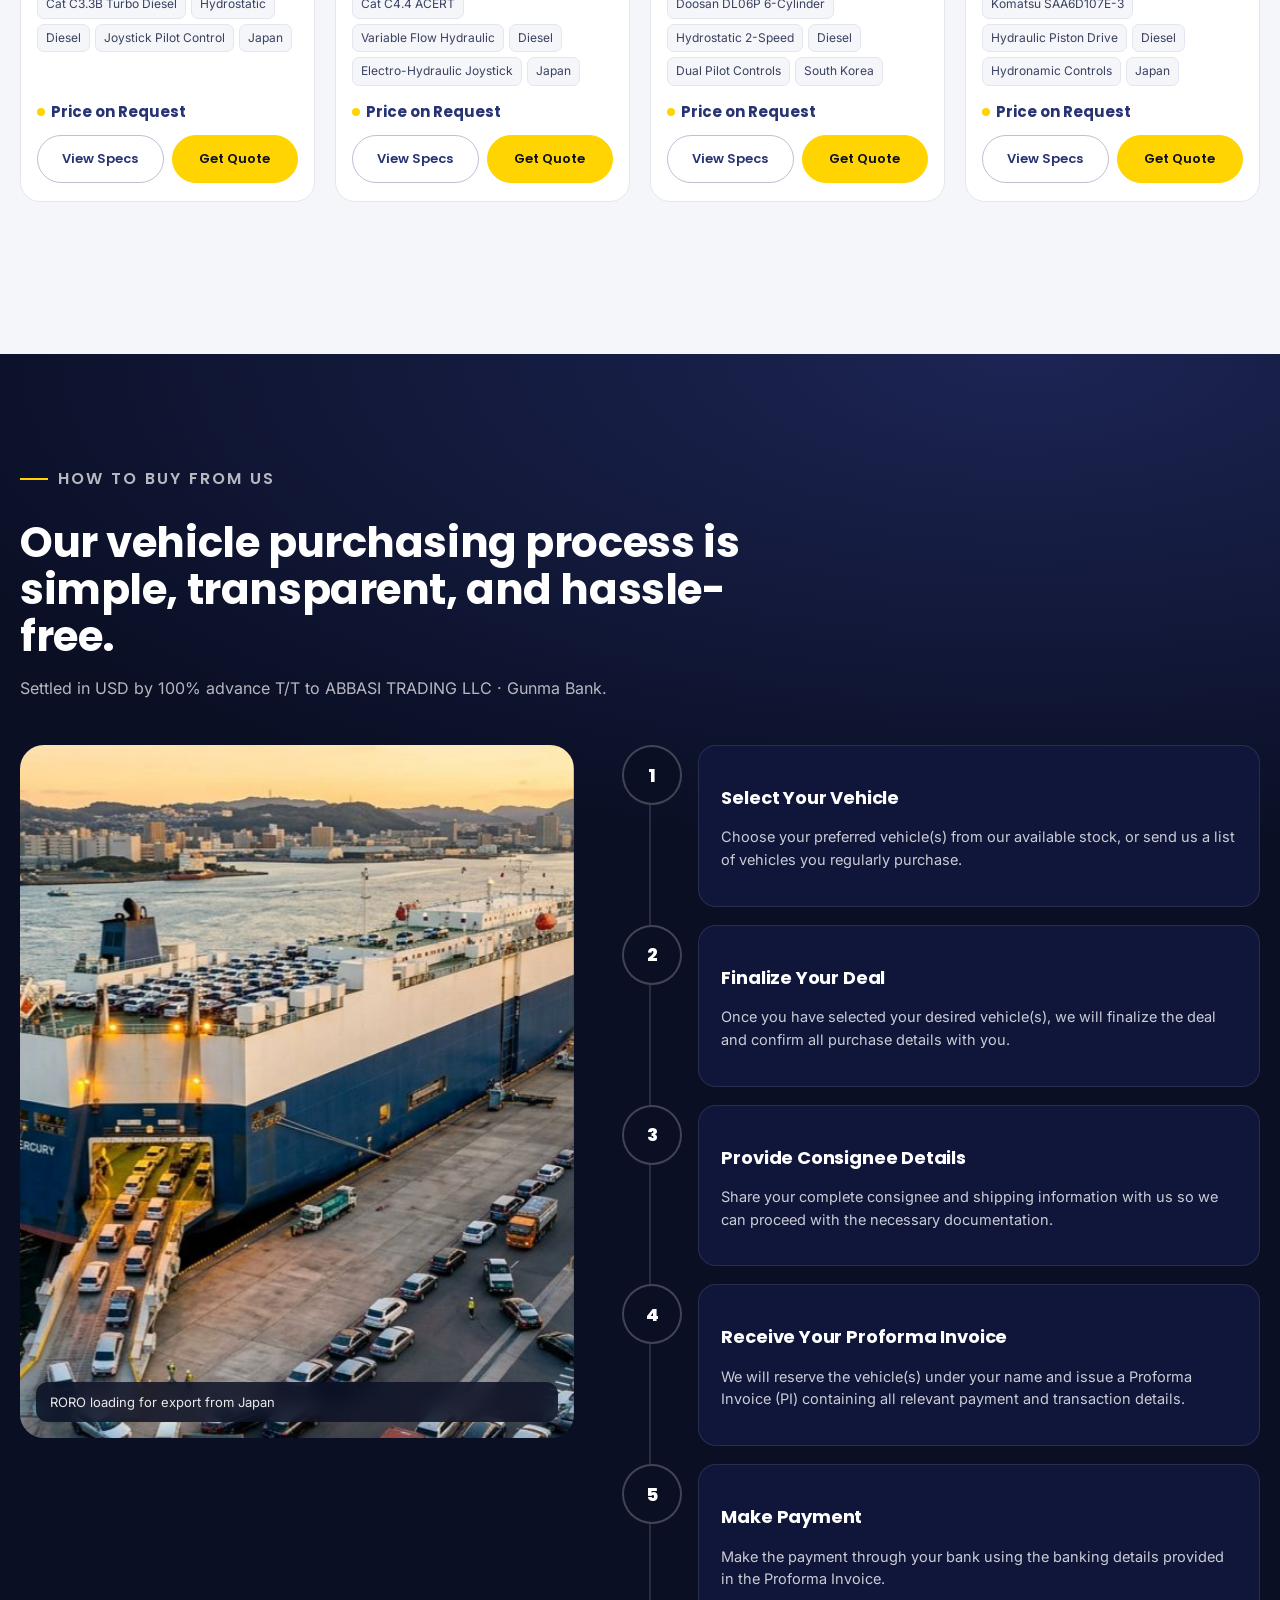
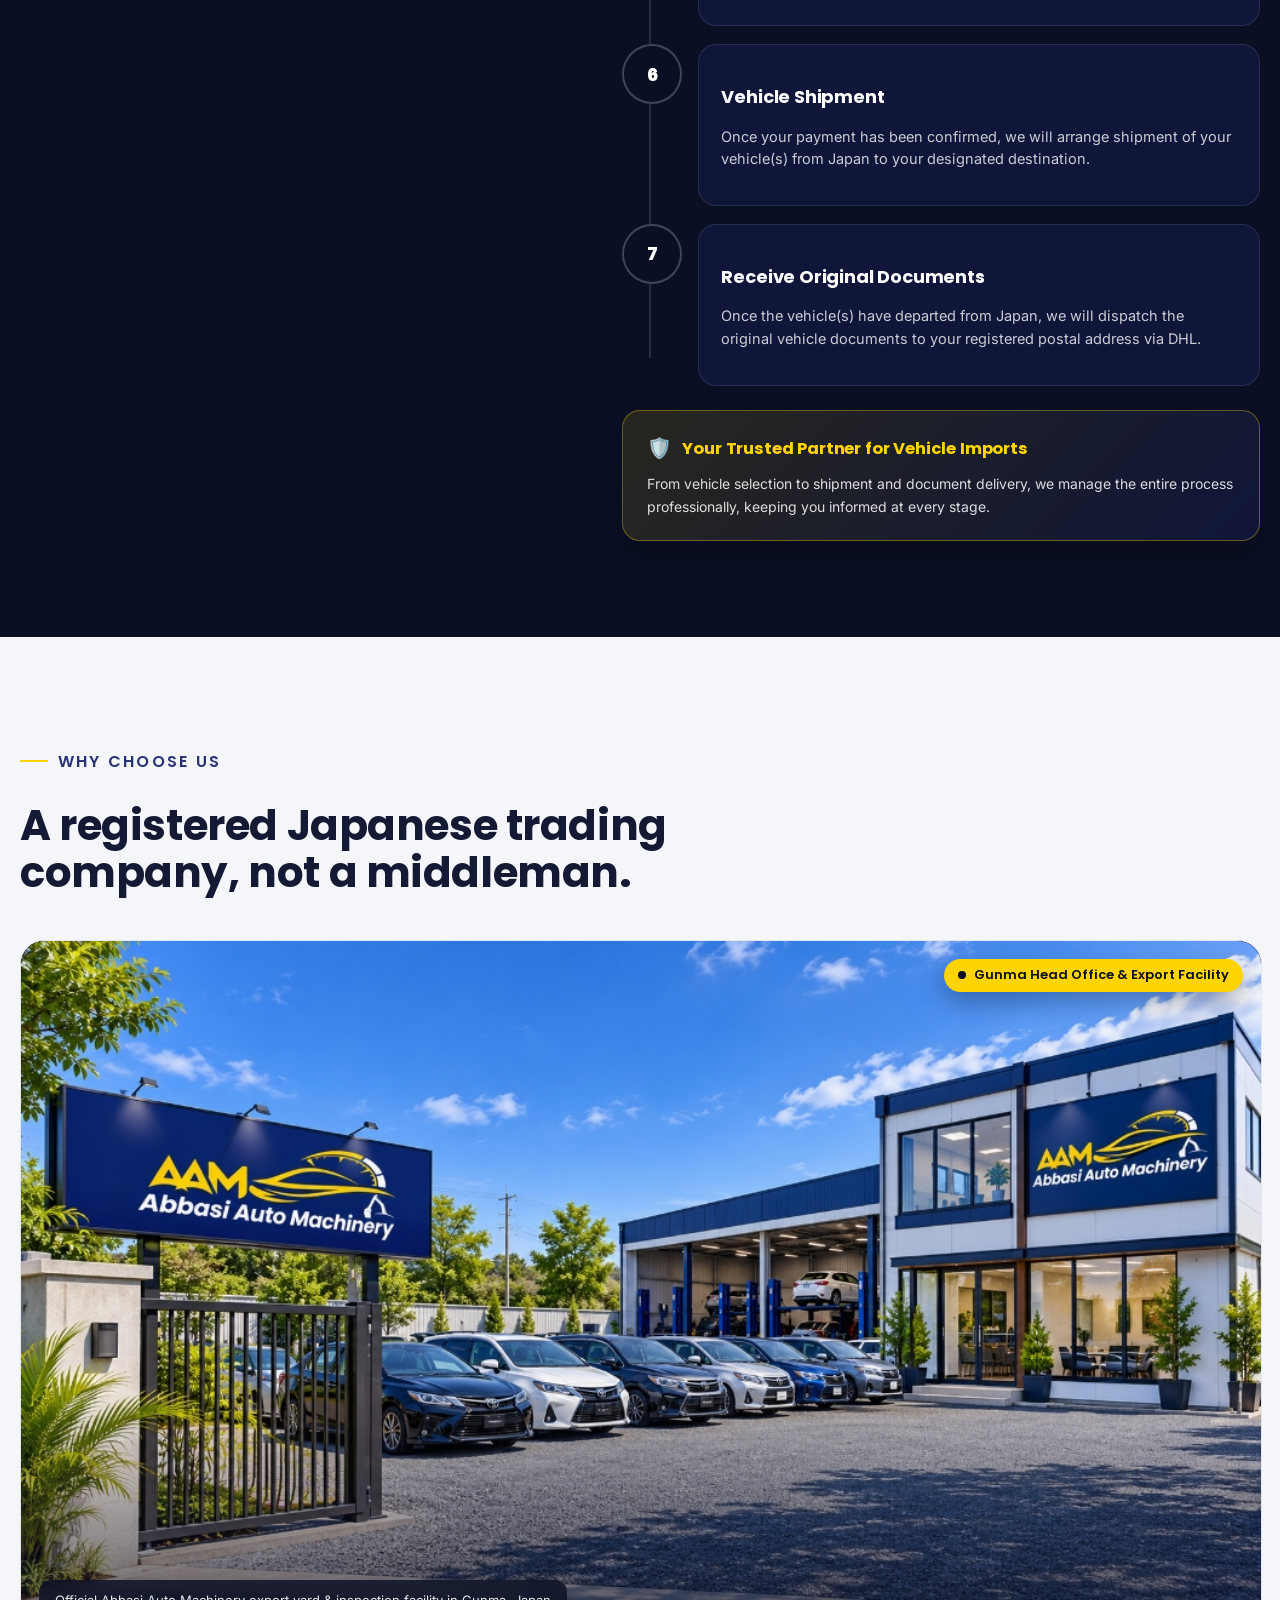
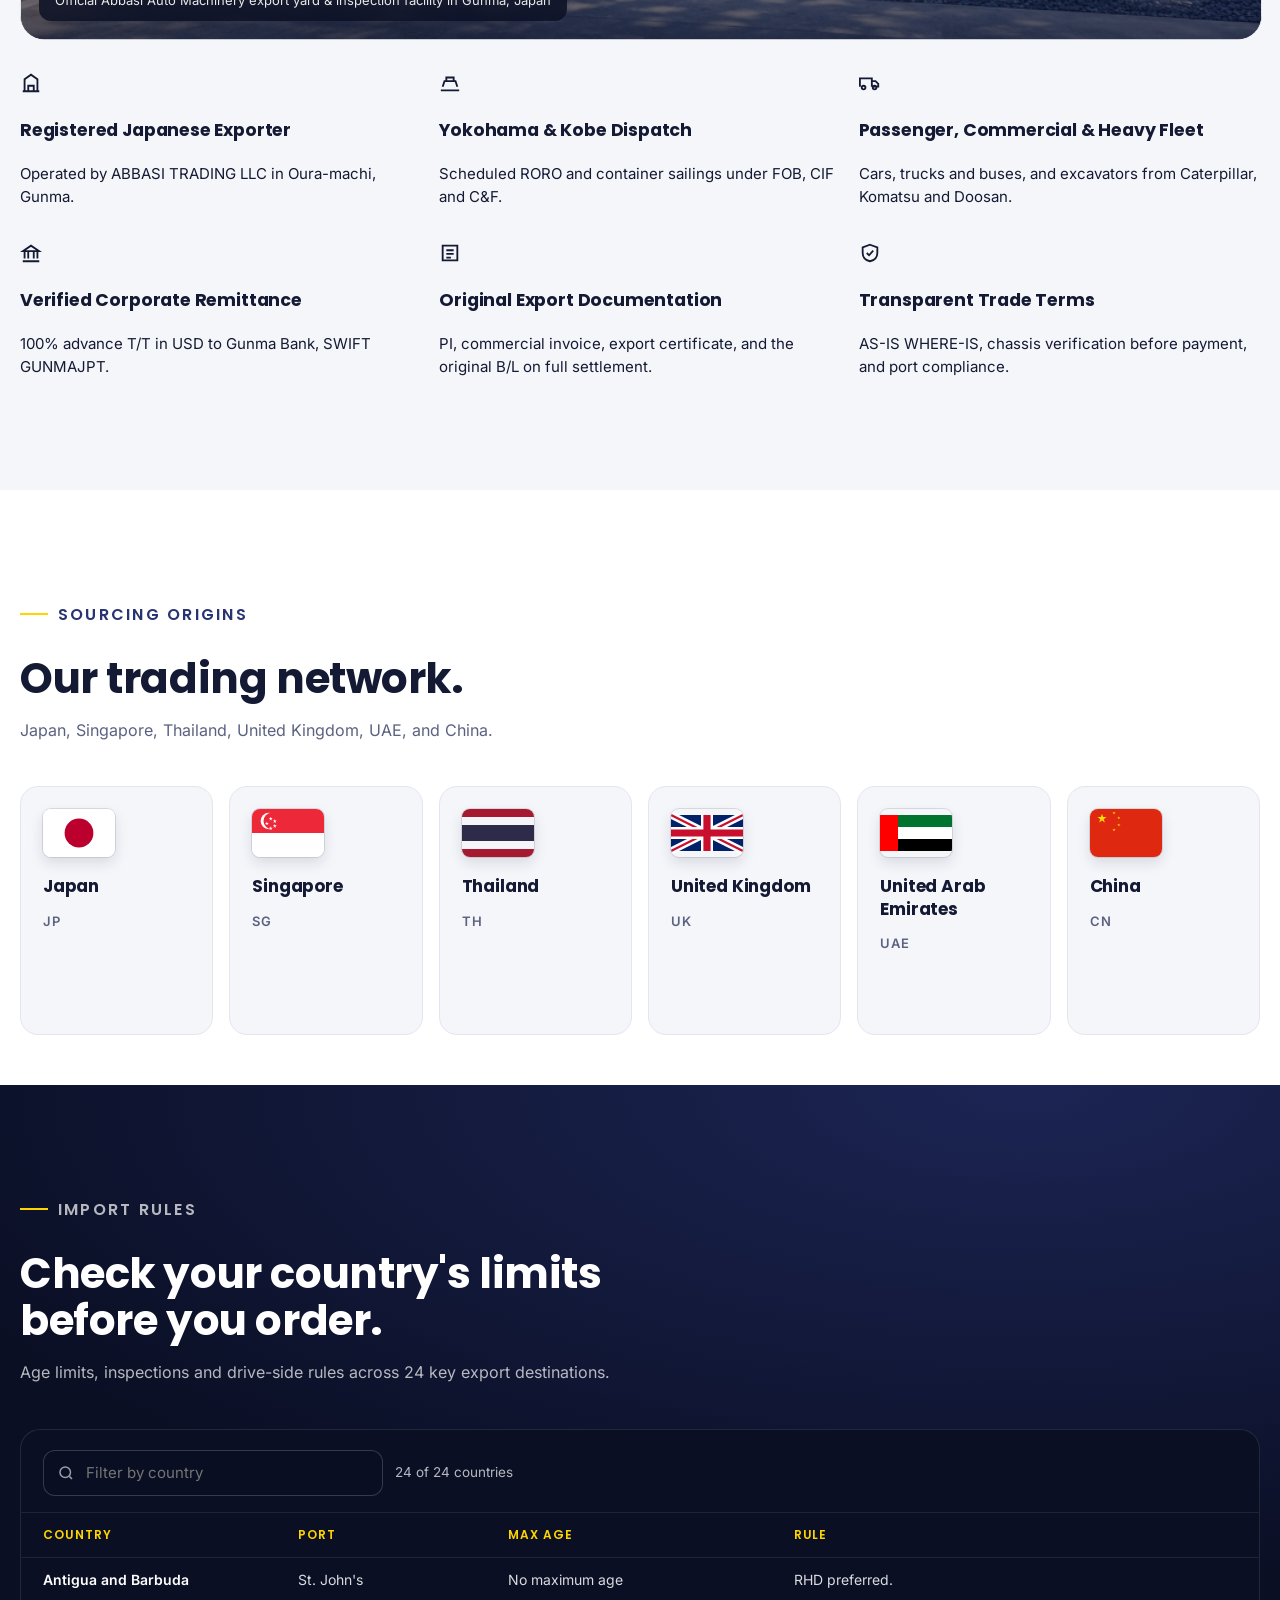
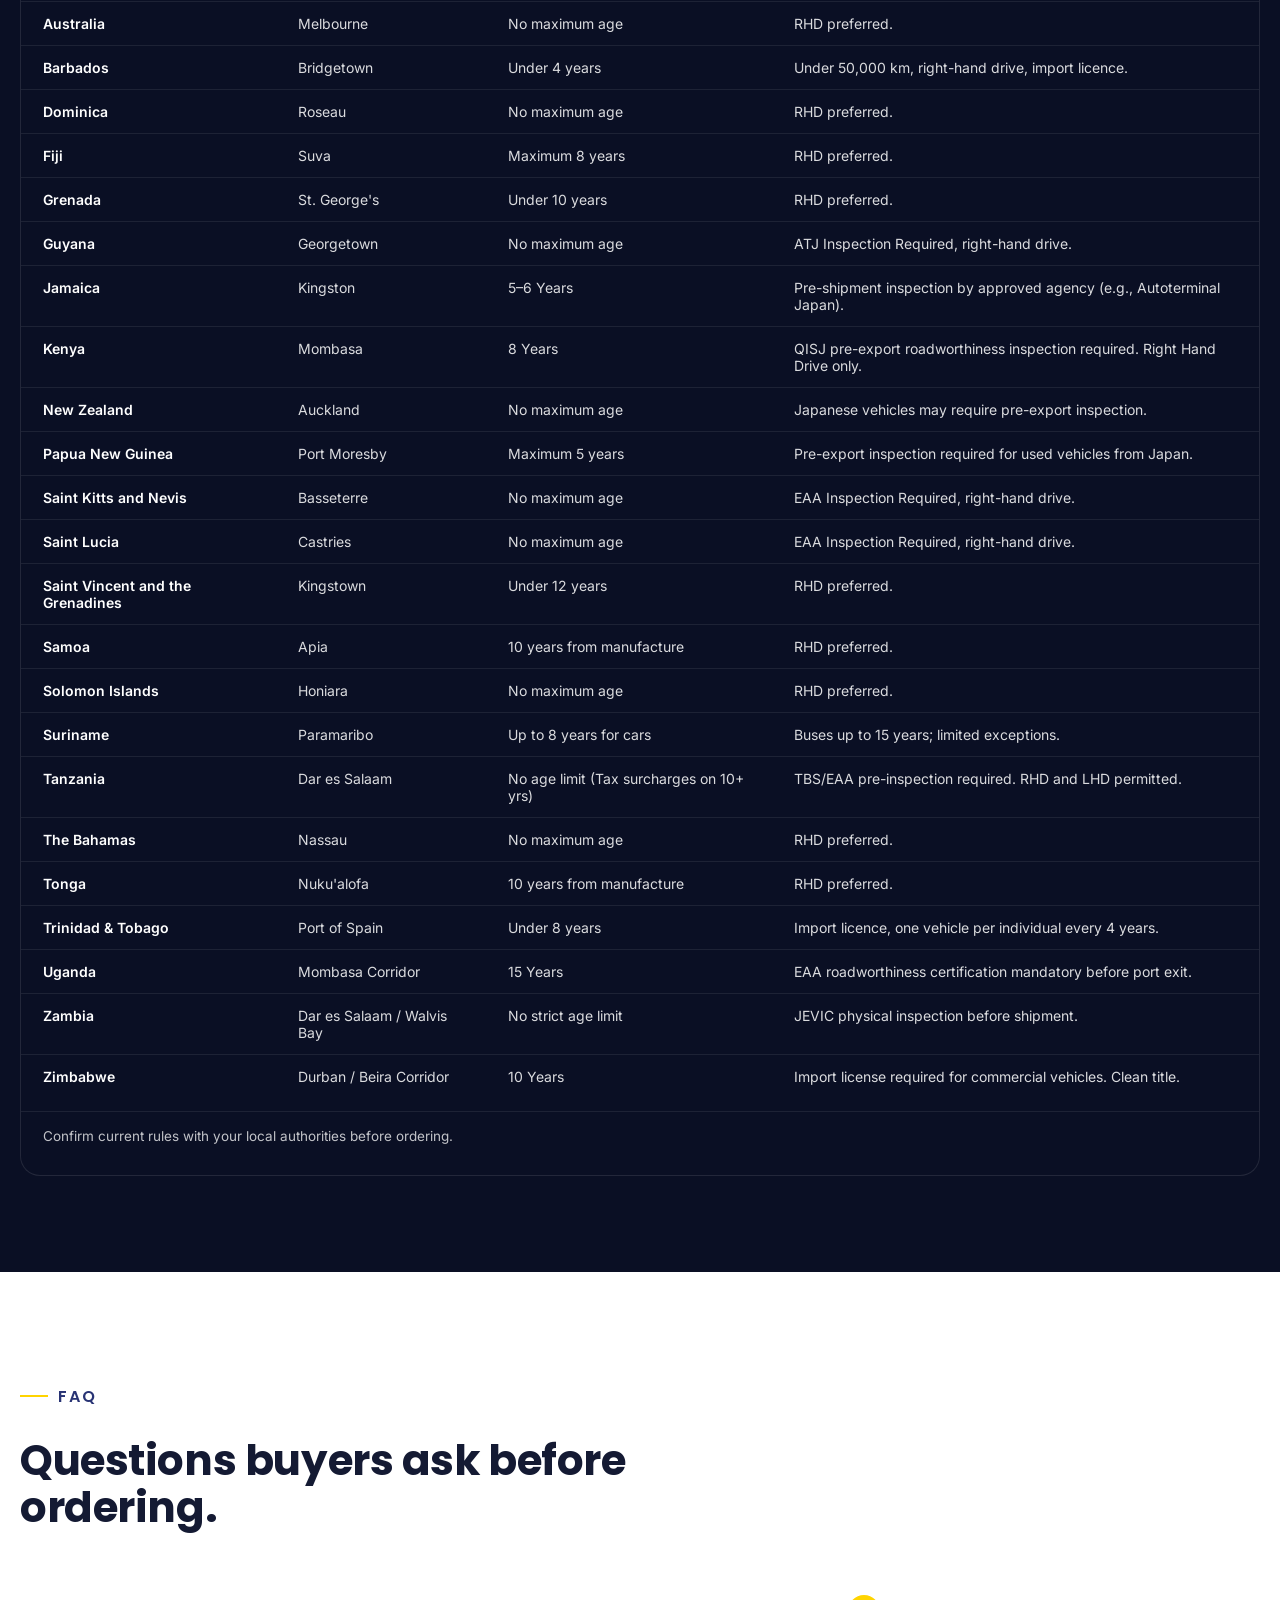
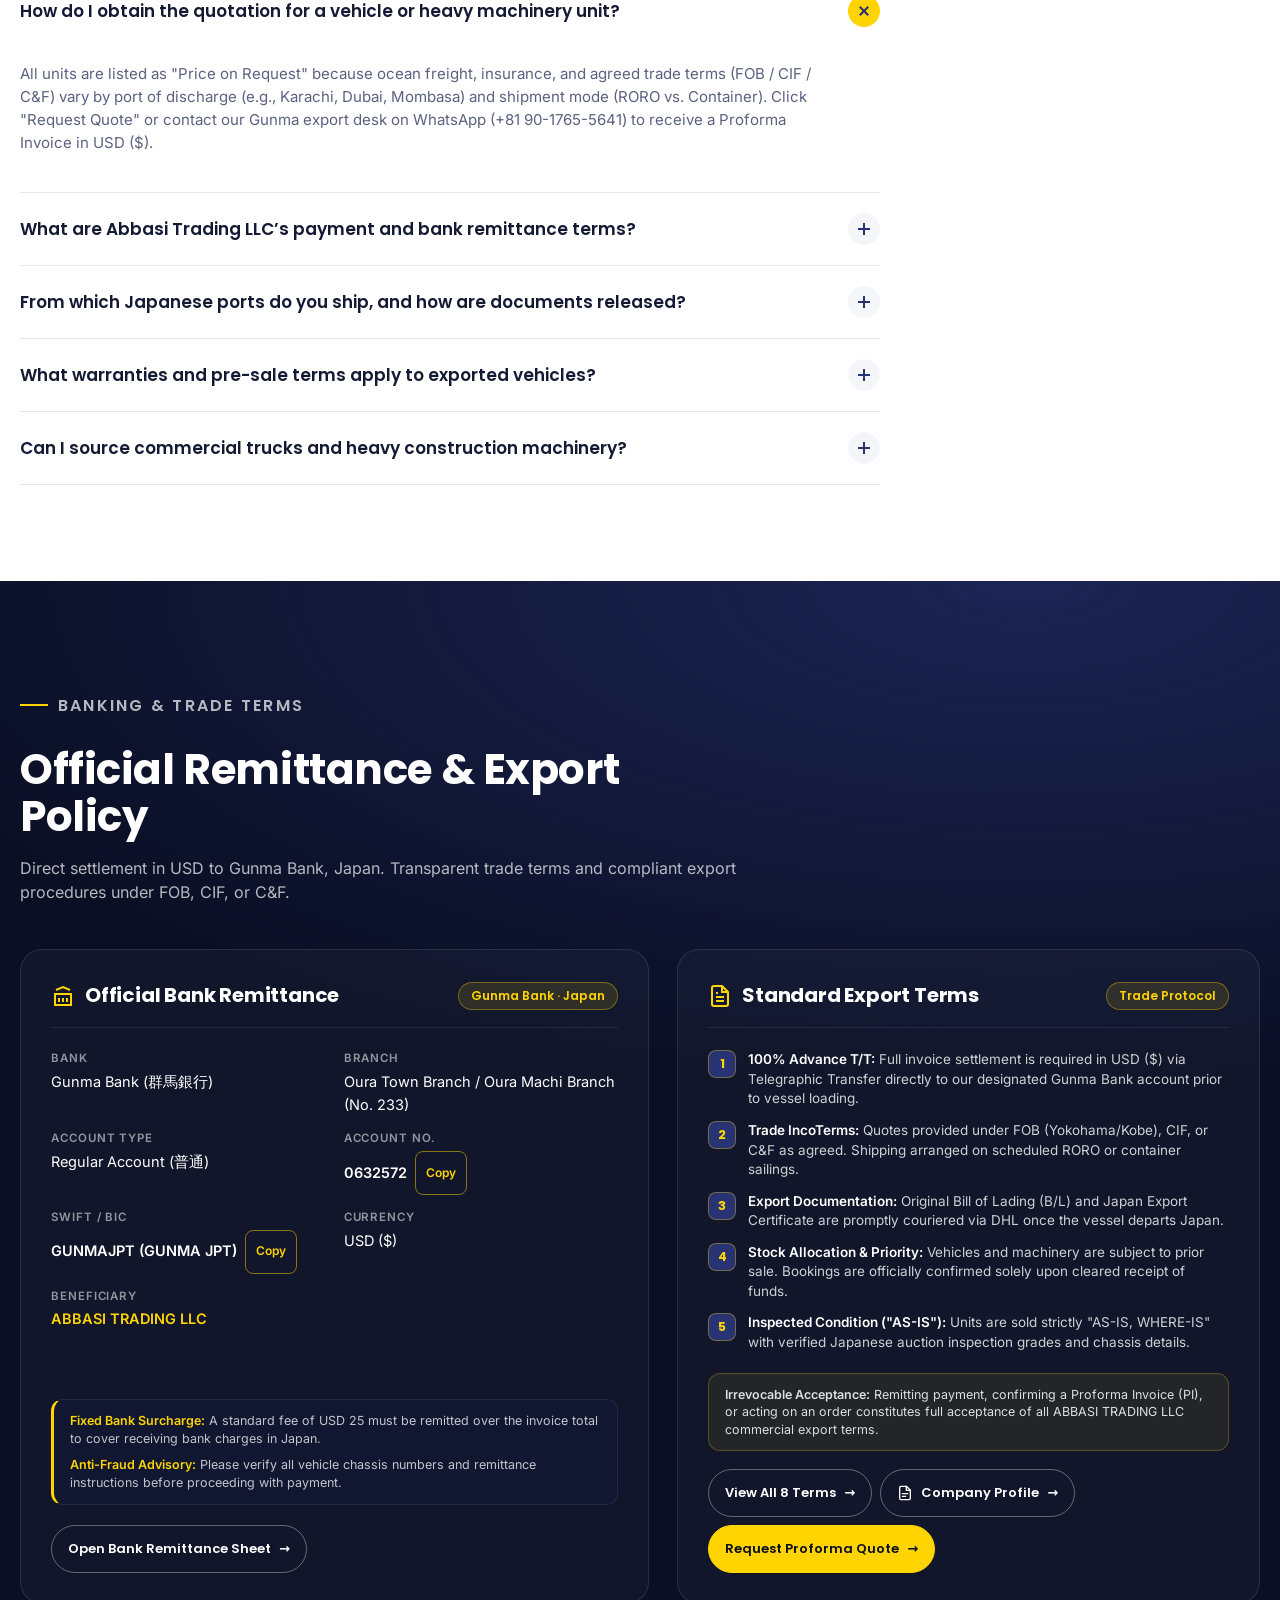
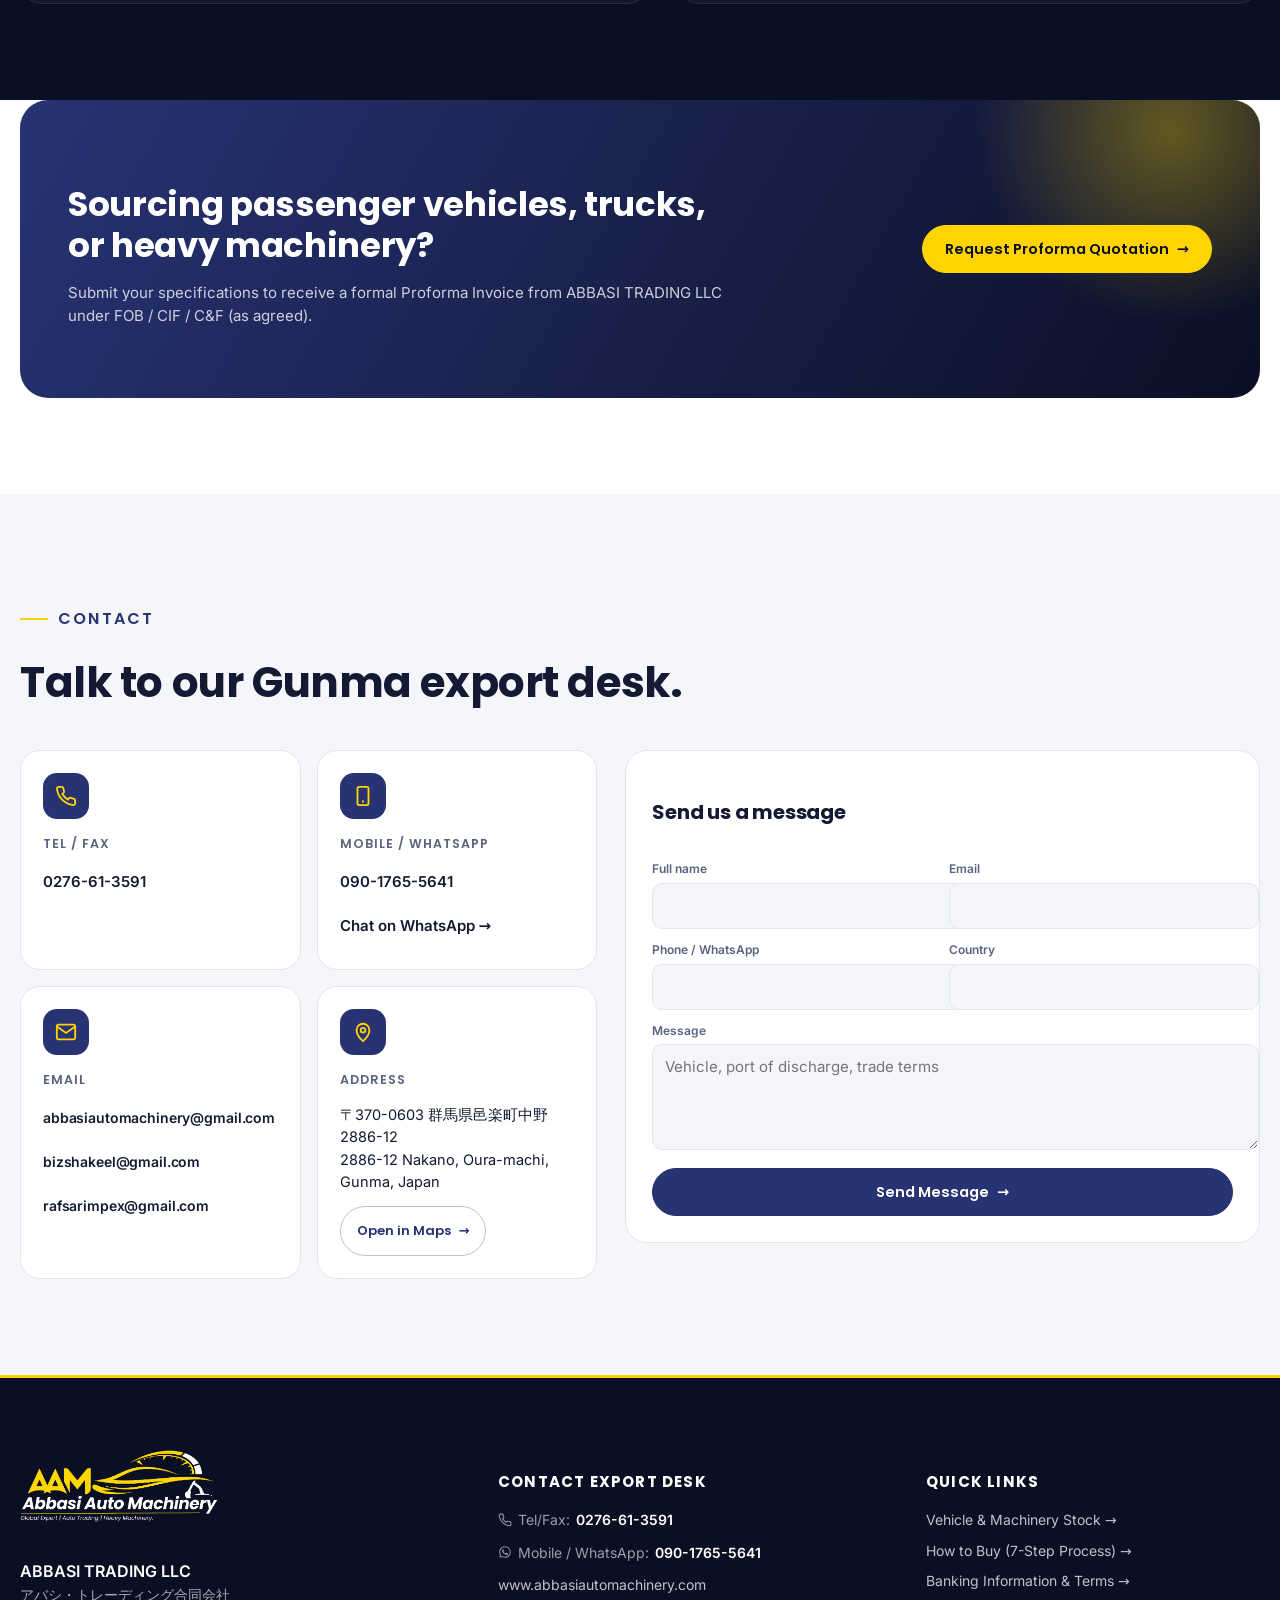
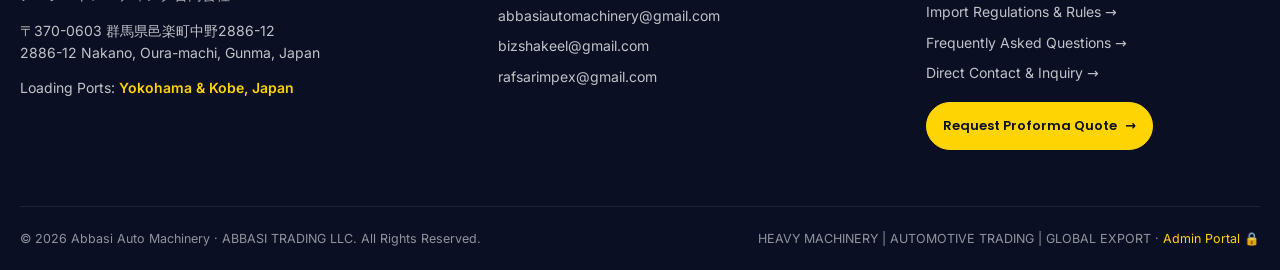
==== commit 3c320669: "Enhance Request Quote button spacing, height alignment, and visual separation from navigation" ====
--- a/index.html
+++ b/index.html
@@ -45,12 +45,12 @@
       .x-logo{display:flex;align-items:center;min-height:52px;flex-shrink:0}
       .x-logo img{height:58px;width:auto;display:block;transition:height .35s}
       .x-hd.is-solid .x-logo img{height:48px}
-      .x-nav{display:inline-flex;align-items:center;gap:3px;margin-left:auto;flex-shrink:1;min-width:0}
+      .x-nav{display:inline-flex;align-items:center;gap:3px;margin-left:auto;flex-shrink:1;min-width:0;padding-right:18px;border-right:1px solid rgba(255,255,255,.16)}
       .x-nav a,.x-nav button{background:none;border:0;cursor:pointer;text-decoration:none;font:500 13.5px var(--x-b);color:rgba(255,255,255,.85);padding:8px 10px;margin:0 1px;border-radius:8px;position:relative;white-space:nowrap!important;display:inline-flex;align-items:center;justify-content:center;height:38px;line-height:1;transition:color .25s,background .25s;box-sizing:border-box}
       .x-nav a::after,.x-nav button::after{content:"";position:absolute;left:10px;right:10px;bottom:3px;height:2.5px;border-radius:2px;background:var(--x-gold);transform:scaleX(0);transform-origin:center;transition:transform .25s var(--x-ease)}
       .x-nav a:hover,.x-nav button:hover,.x-nav a:focus-visible,.x-nav button:focus-visible,.x-nav a.is-on,.x-nav button.is-on{color:#fff}
       .x-nav a:hover::after,.x-nav button:hover::after,.x-nav a:focus-visible::after,.x-nav button:focus-visible::after,.x-nav a.is-on::after,.x-nav button.is-on::after{transform:scaleX(1)}
-      .x-hd .x-rq{flex-shrink:0;white-space:nowrap}
+      .x-hd .x-rq{flex-shrink:0;white-space:nowrap;margin-left:18px!important;height:38px!important;min-height:38px!important;max-height:38px!important;line-height:38px!important;display:inline-flex!important;align-items:center!important;justify-content:center!important;padding:0 20px!important;font-size:13.5px!important;font-weight:600!important;border-radius:999px!important;box-shadow:0 4px 14px rgba(255,212,0,.25);transition:all .25s ease}
       .x-burger{display:none;margin-left:auto;width:44px;height:44px;border:1px solid rgba(255,255,255,.2);background:rgba(255,255,255,.04);border-radius:10px;cursor:pointer;position:relative}
       .x-burger span{position:absolute;left:12px;right:12px;height:2px;background:#fff;transition:transform .3s,opacity .3s}
       .x-burger span:nth-child(1){top:15px}.x-burger span:nth-child(2){top:21px}.x-burger span:nth-child(3){top:27px}
@@ -404,9 +404,9 @@
       .x-stat{background:#10163a!important}
       .x-step{background:#10163a!important}
       .x-step b{color:var(--x-gold);-webkit-text-stroke:0}
-      .x-btn,.x-btn--sm{min-height:48px!important}
+      .x-btn:not(.x-rq),.x-btn--sm:not(.x-rq){min-height:48px!important}
       .x-fchip i{background:var(--x-gold);color:var(--x-dark)}
-      .x-tabs button,.x-btn--sm,.x-fchip,.x-clear,.x-copy,.x-top__btn{min-height:44px}
+      .x-tabs button,.x-btn--sm:not(.x-rq),.x-fchip,.x-clear,.x-copy,.x-top__btn{min-height:44px}
       .x-modal__x{width:48px!important;height:48px!important;min-width:48px;min-height:48px;padding:0}
       .x-logo{display:flex;align-items:center;min-height:52px}
       .x-top{height:52px}.x-hd{top:52px}.x-hd.is-solid{top:0}
@@ -415,16 +415,16 @@
       /* responsive */
       @media (max-width:1380px){
         .x-hd .x-wrap{gap:12px}
-        .x-nav{gap:1px}
-        .x-nav a,.x-nav button{padding:7px 8px;font-size:13px;margin:0}
-        .x-hd .x-rq{padding:0 16px;font-size:13px}
+        .x-nav{gap:1px;padding-right:14px}
+        .x-nav a,.x-nav button{padding:7px 7px;font-size:12.5px;margin:0}
+        .x-hd .x-rq{padding:0 16px!important;font-size:12.5px!important;margin-left:12px!important;height:38px!important;min-height:38px!important;max-height:38px!important}
       }
       @media (max-width:1250px){
         .x-hd .x-wrap{gap:8px}
         .x-logo img{height:46px}
-        .x-nav{gap:0}
-        .x-nav a,.x-nav button{padding:6px 6px;font-size:12px;margin:0}
-        .x-hd .x-rq{padding:0 12px;font-size:12px;min-height:40px}
+        .x-nav{gap:0;padding-right:10px}
+        .x-nav a,.x-nav button{padding:6px 5px;font-size:11.5px;margin:0}
+        .x-hd .x-rq{padding:0 13px!important;font-size:12px!important;height:36px!important;min-height:36px!important;max-height:36px!important;margin-left:8px!important}
       }
       @media (max-width:1180px){
         .x-nav{display:none}
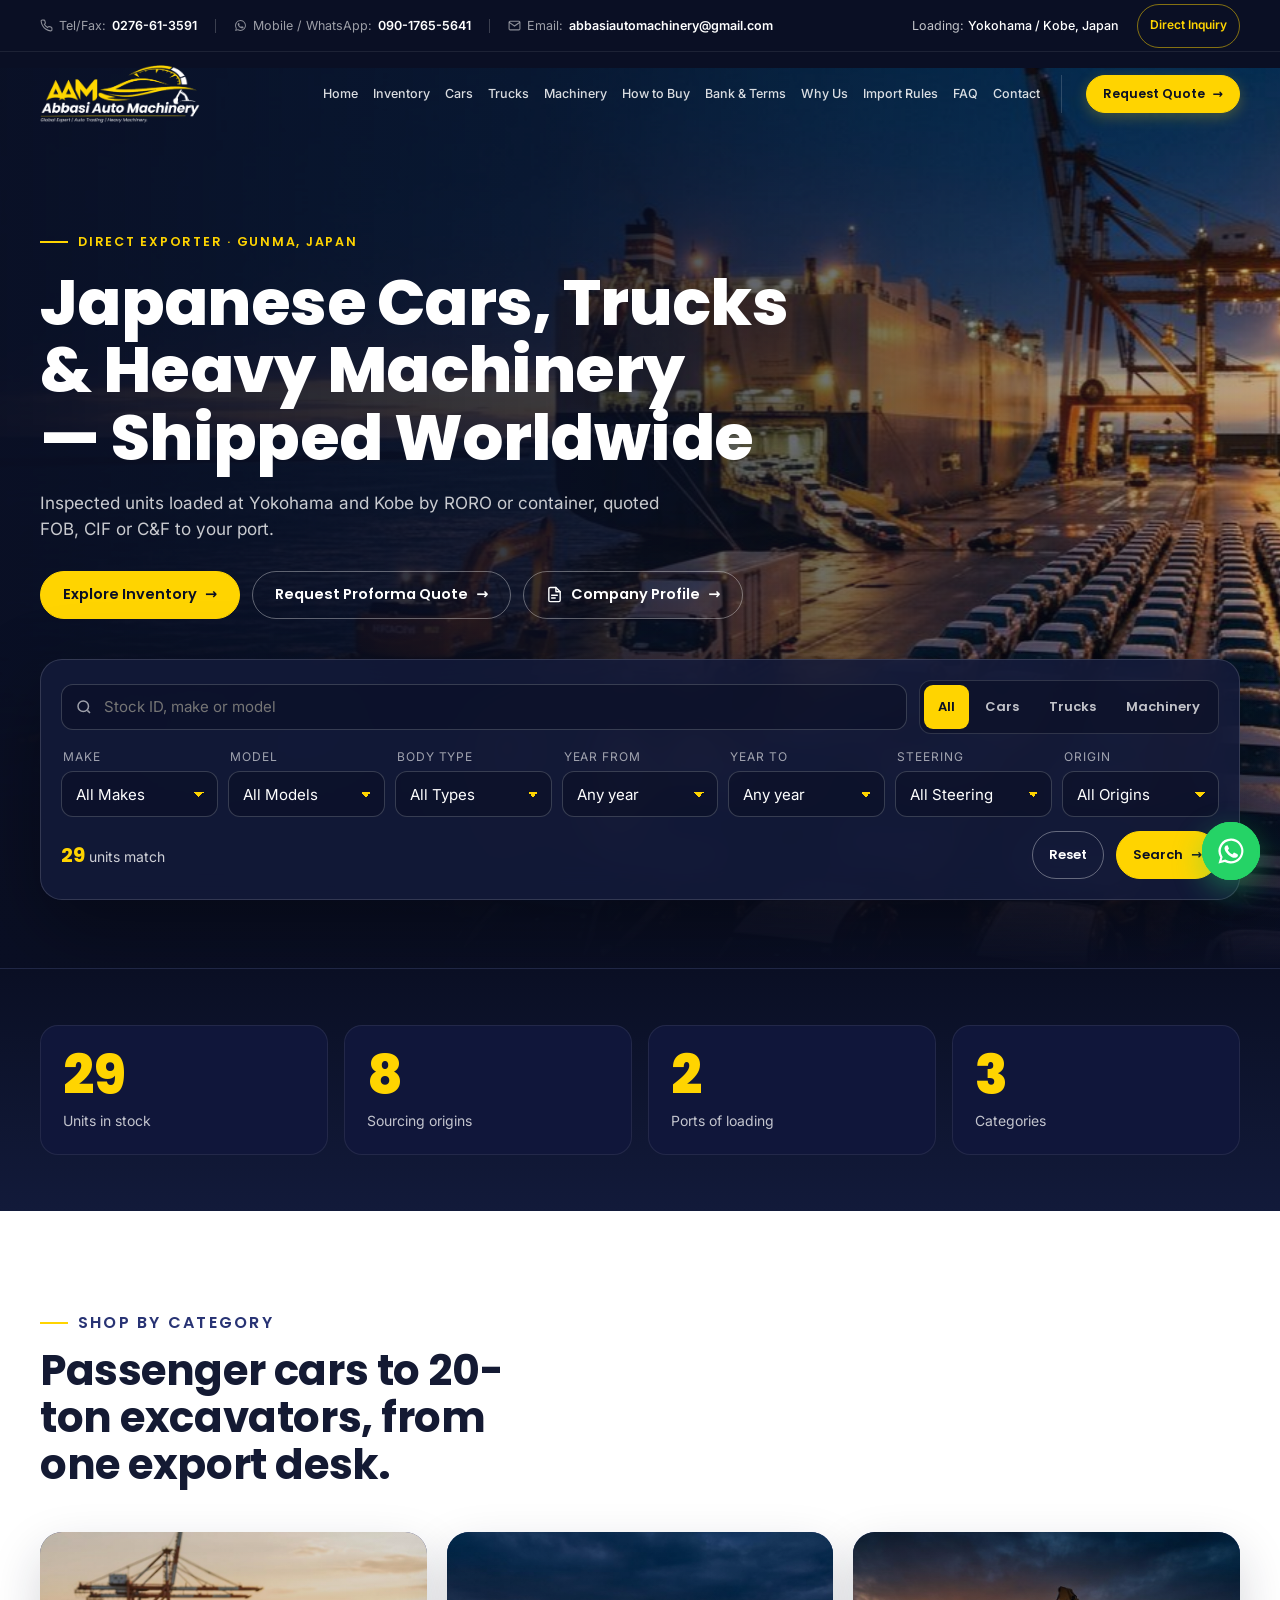
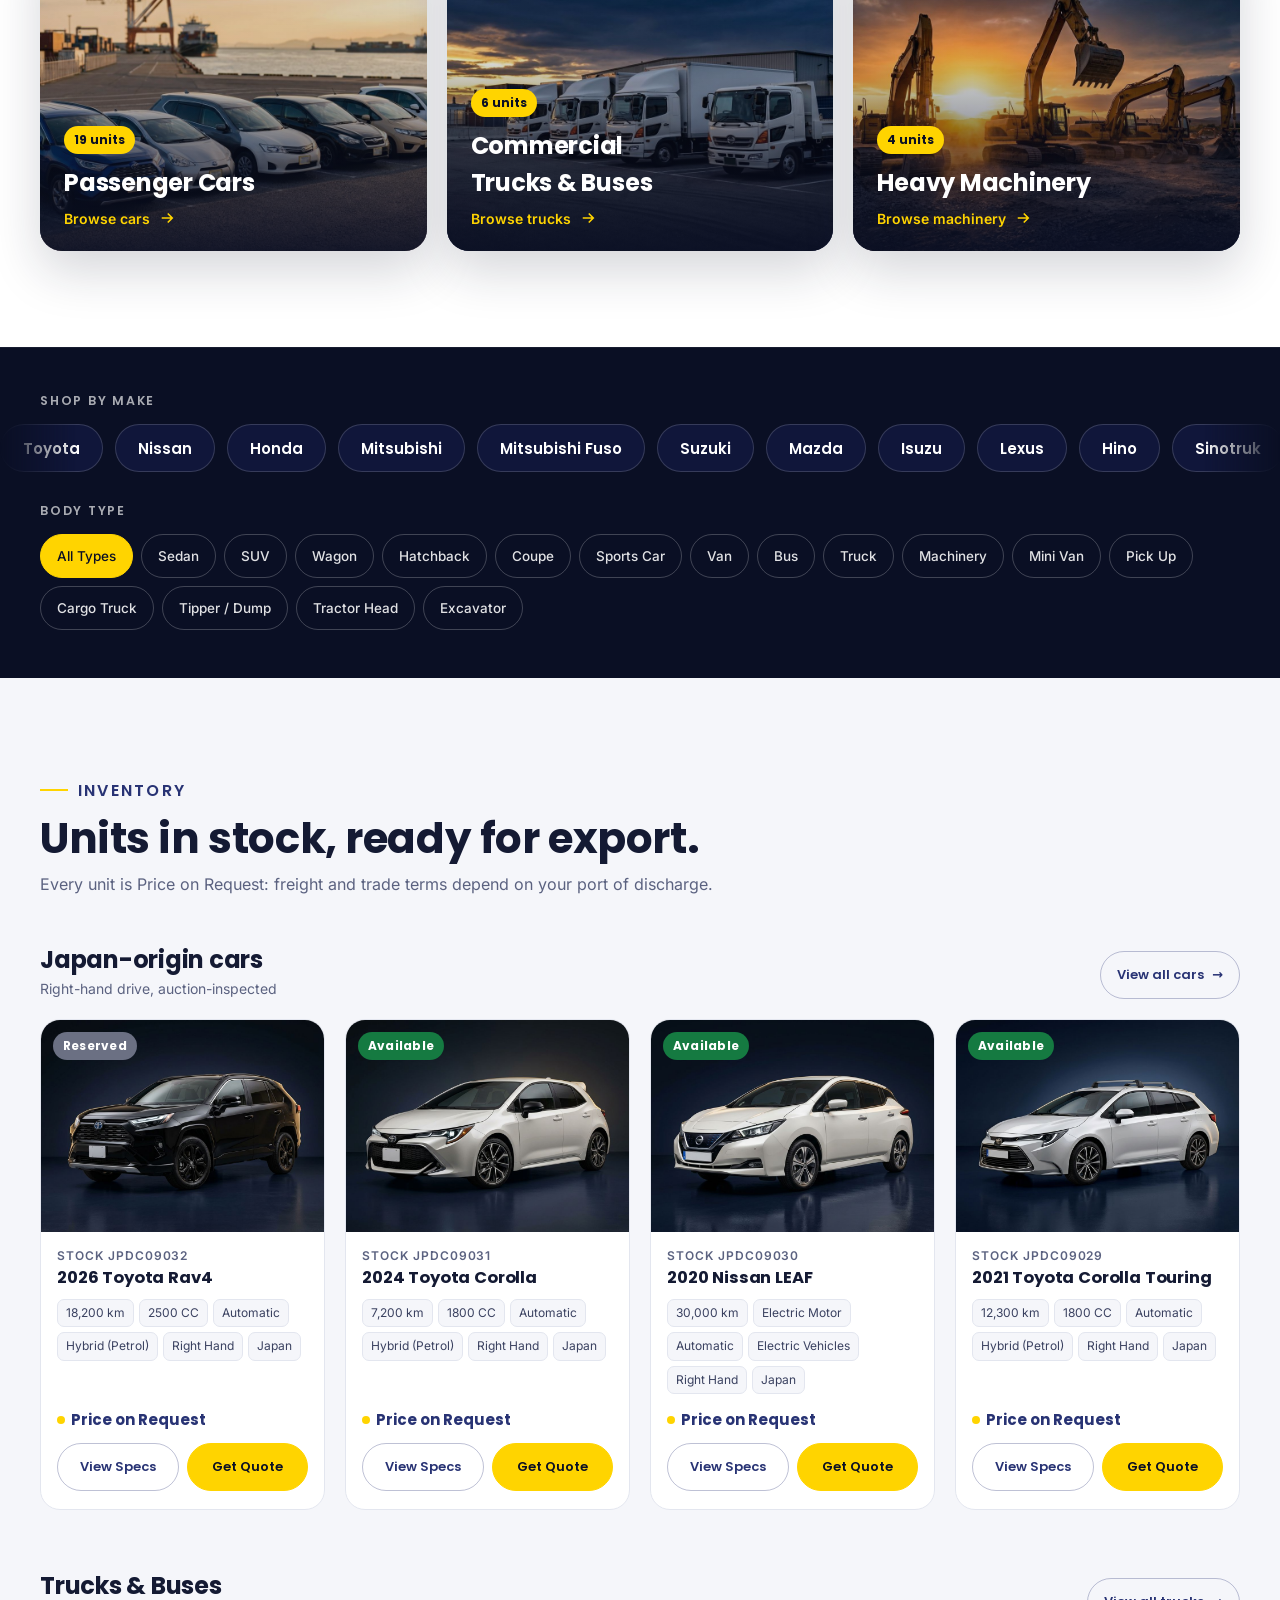
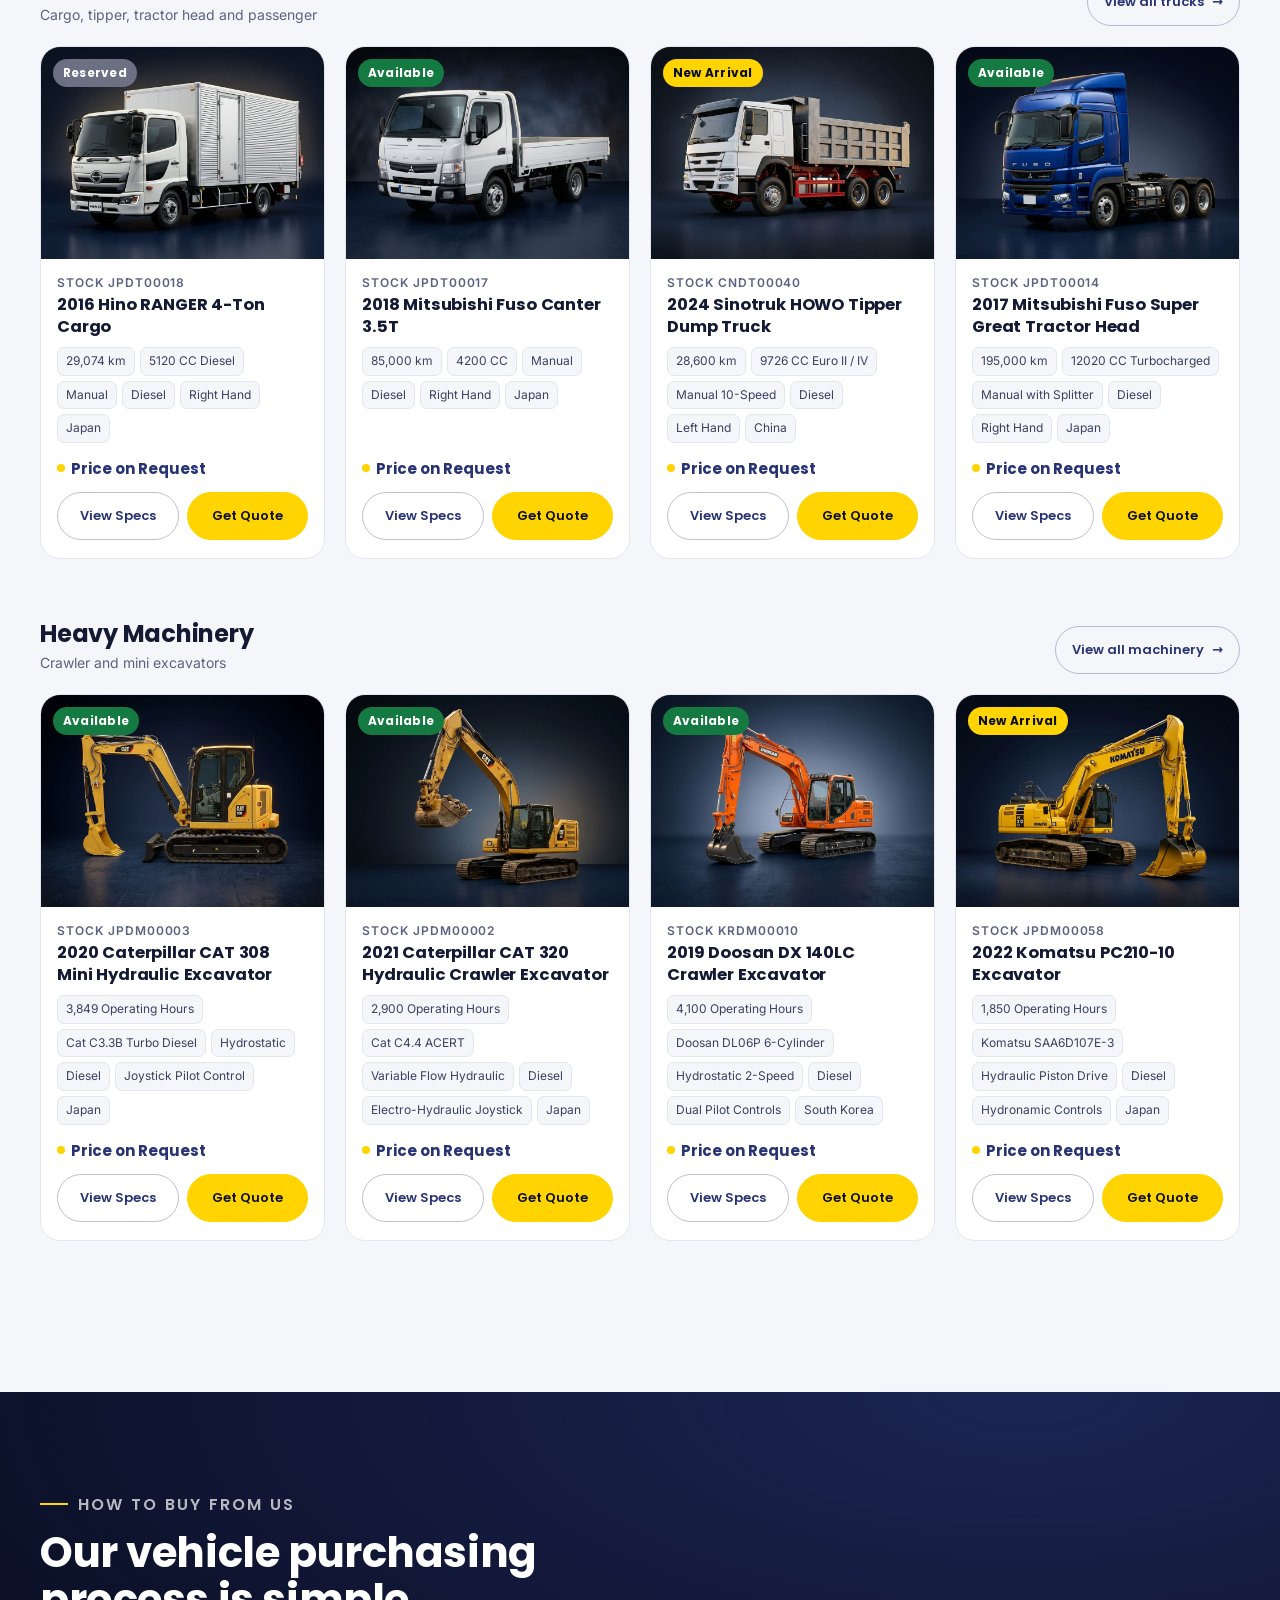
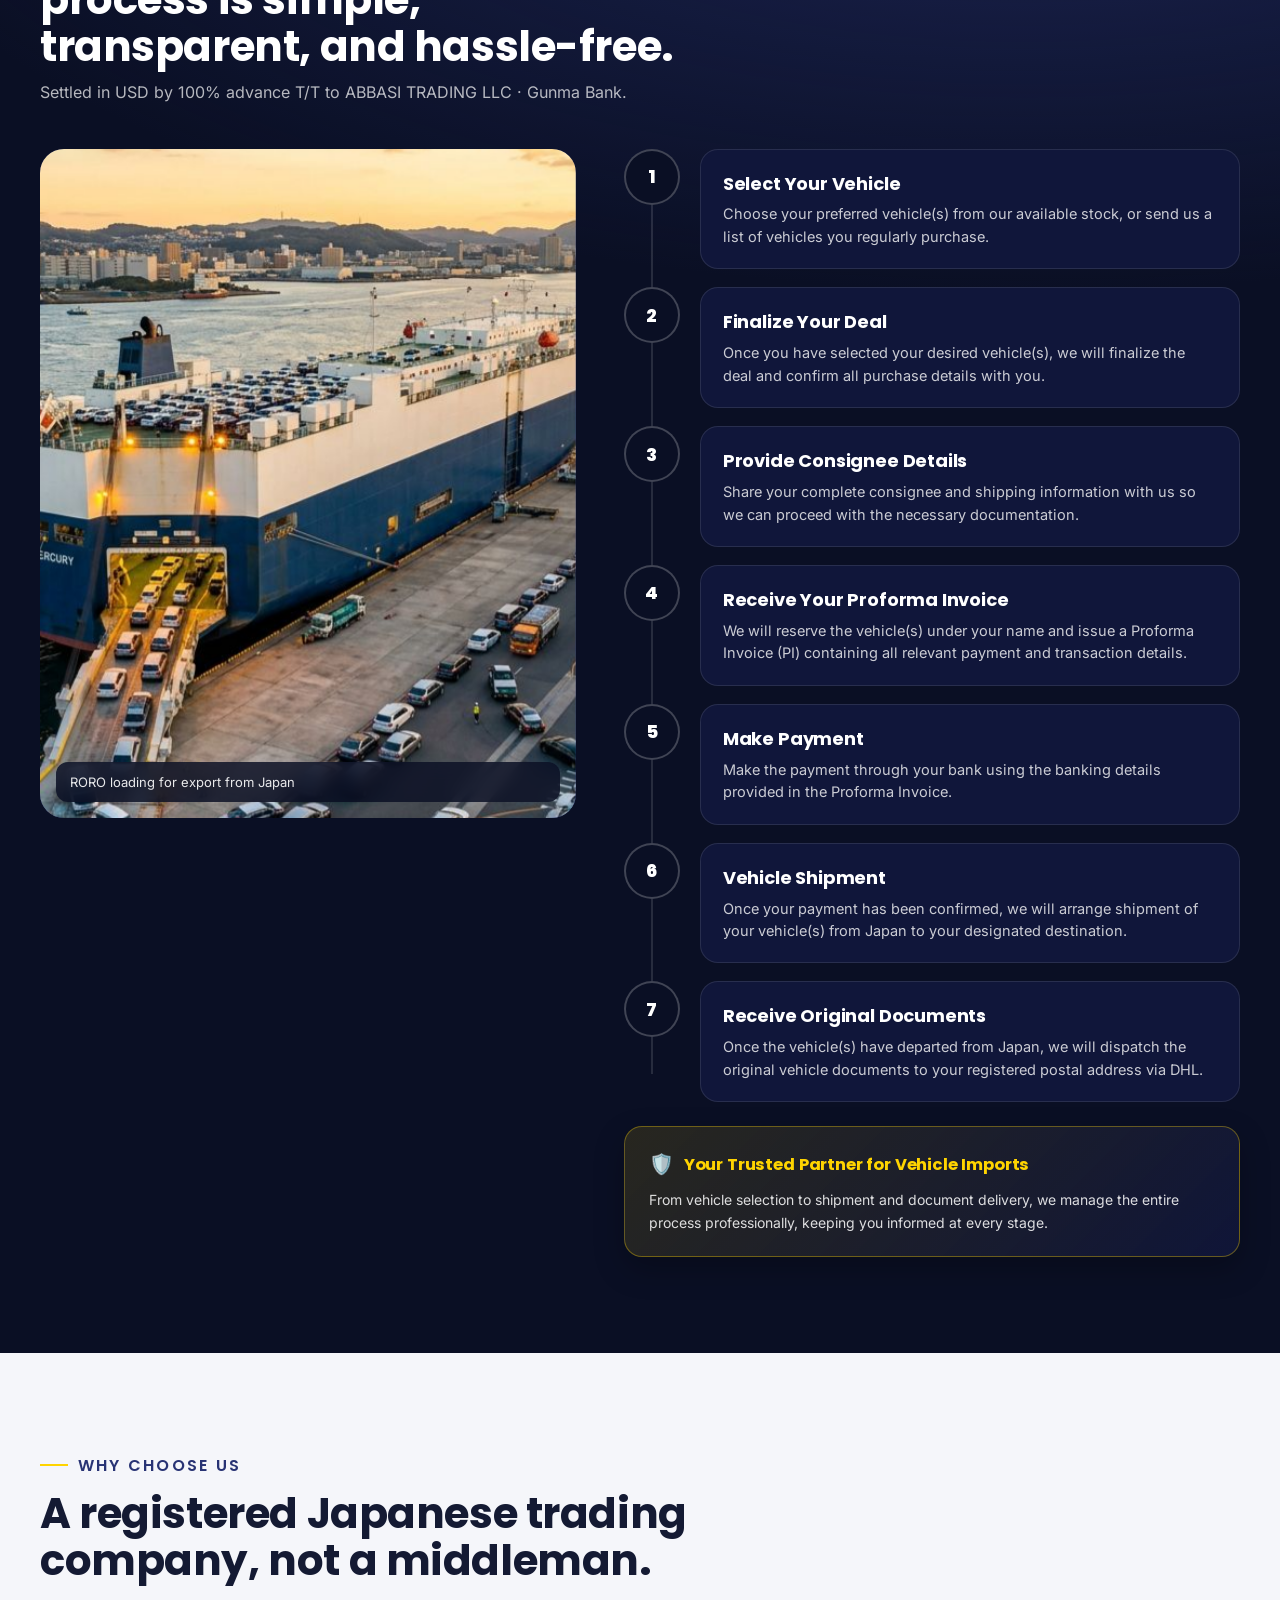
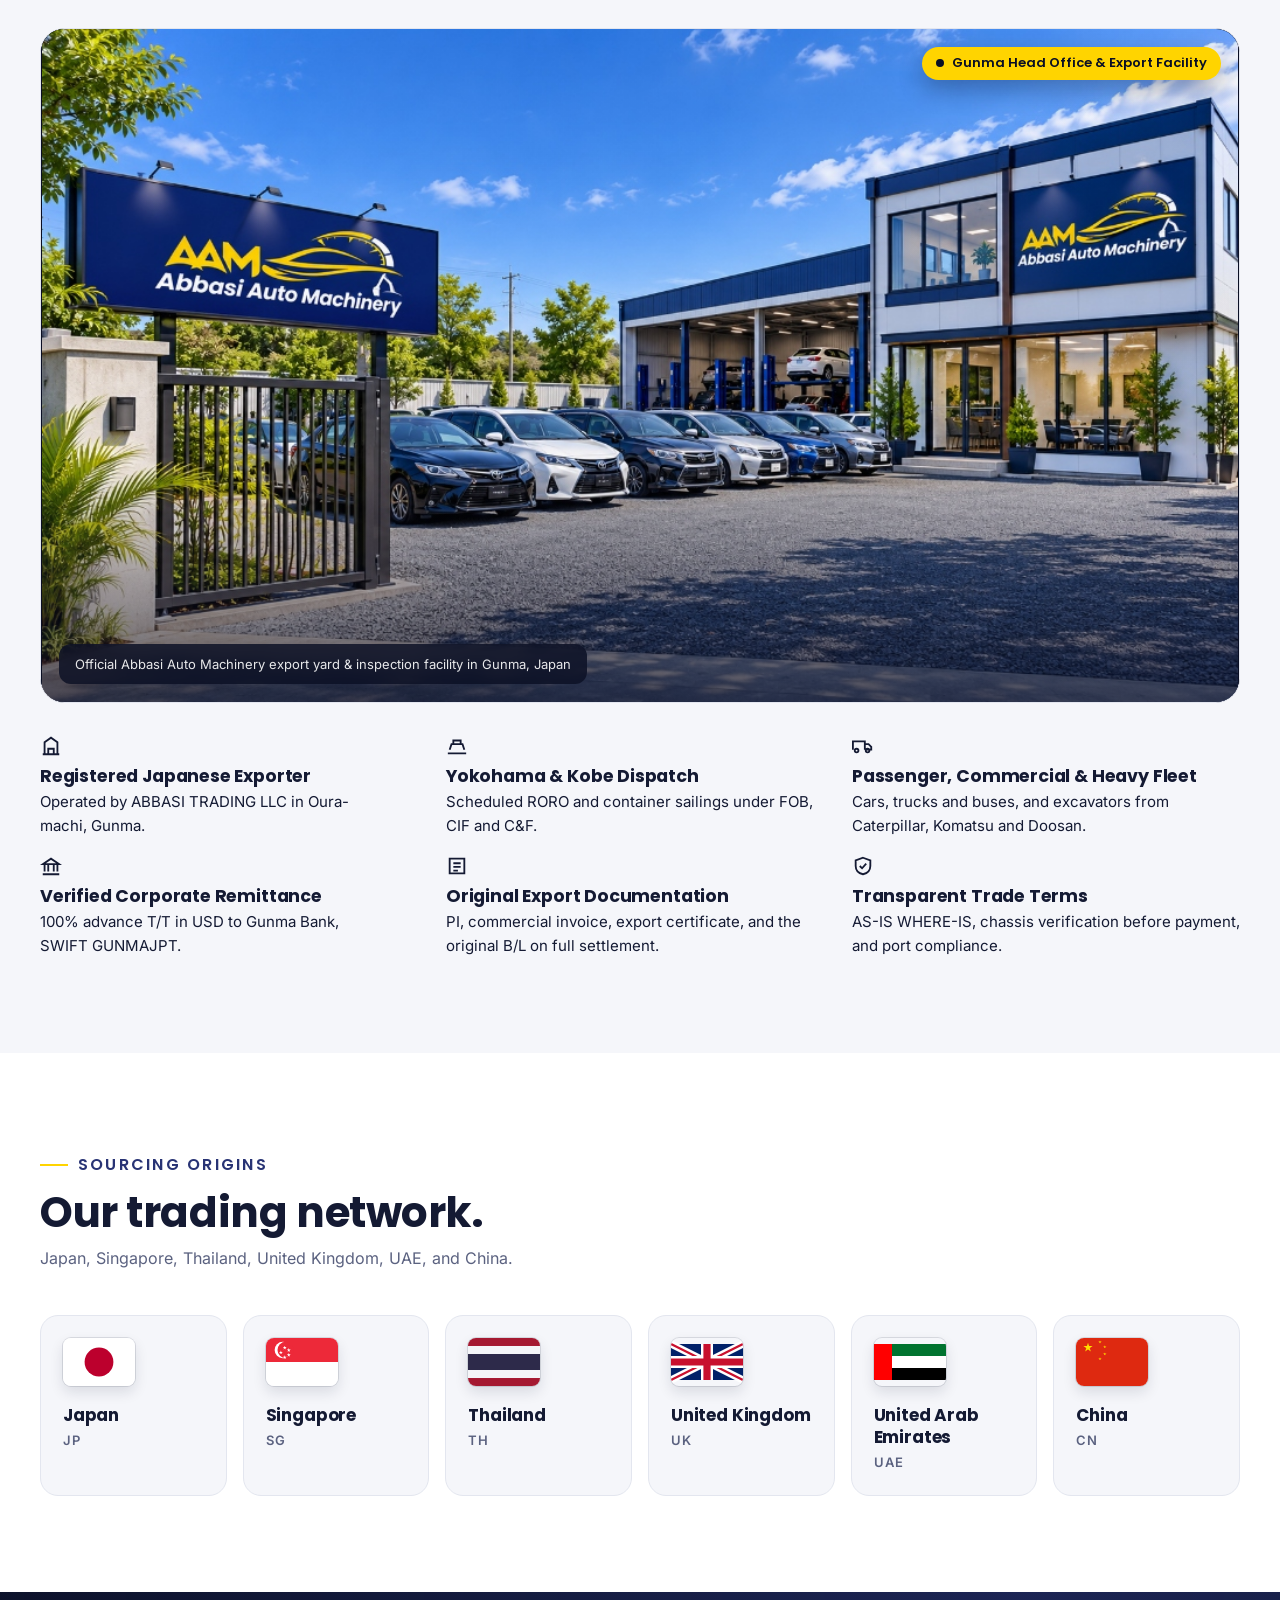
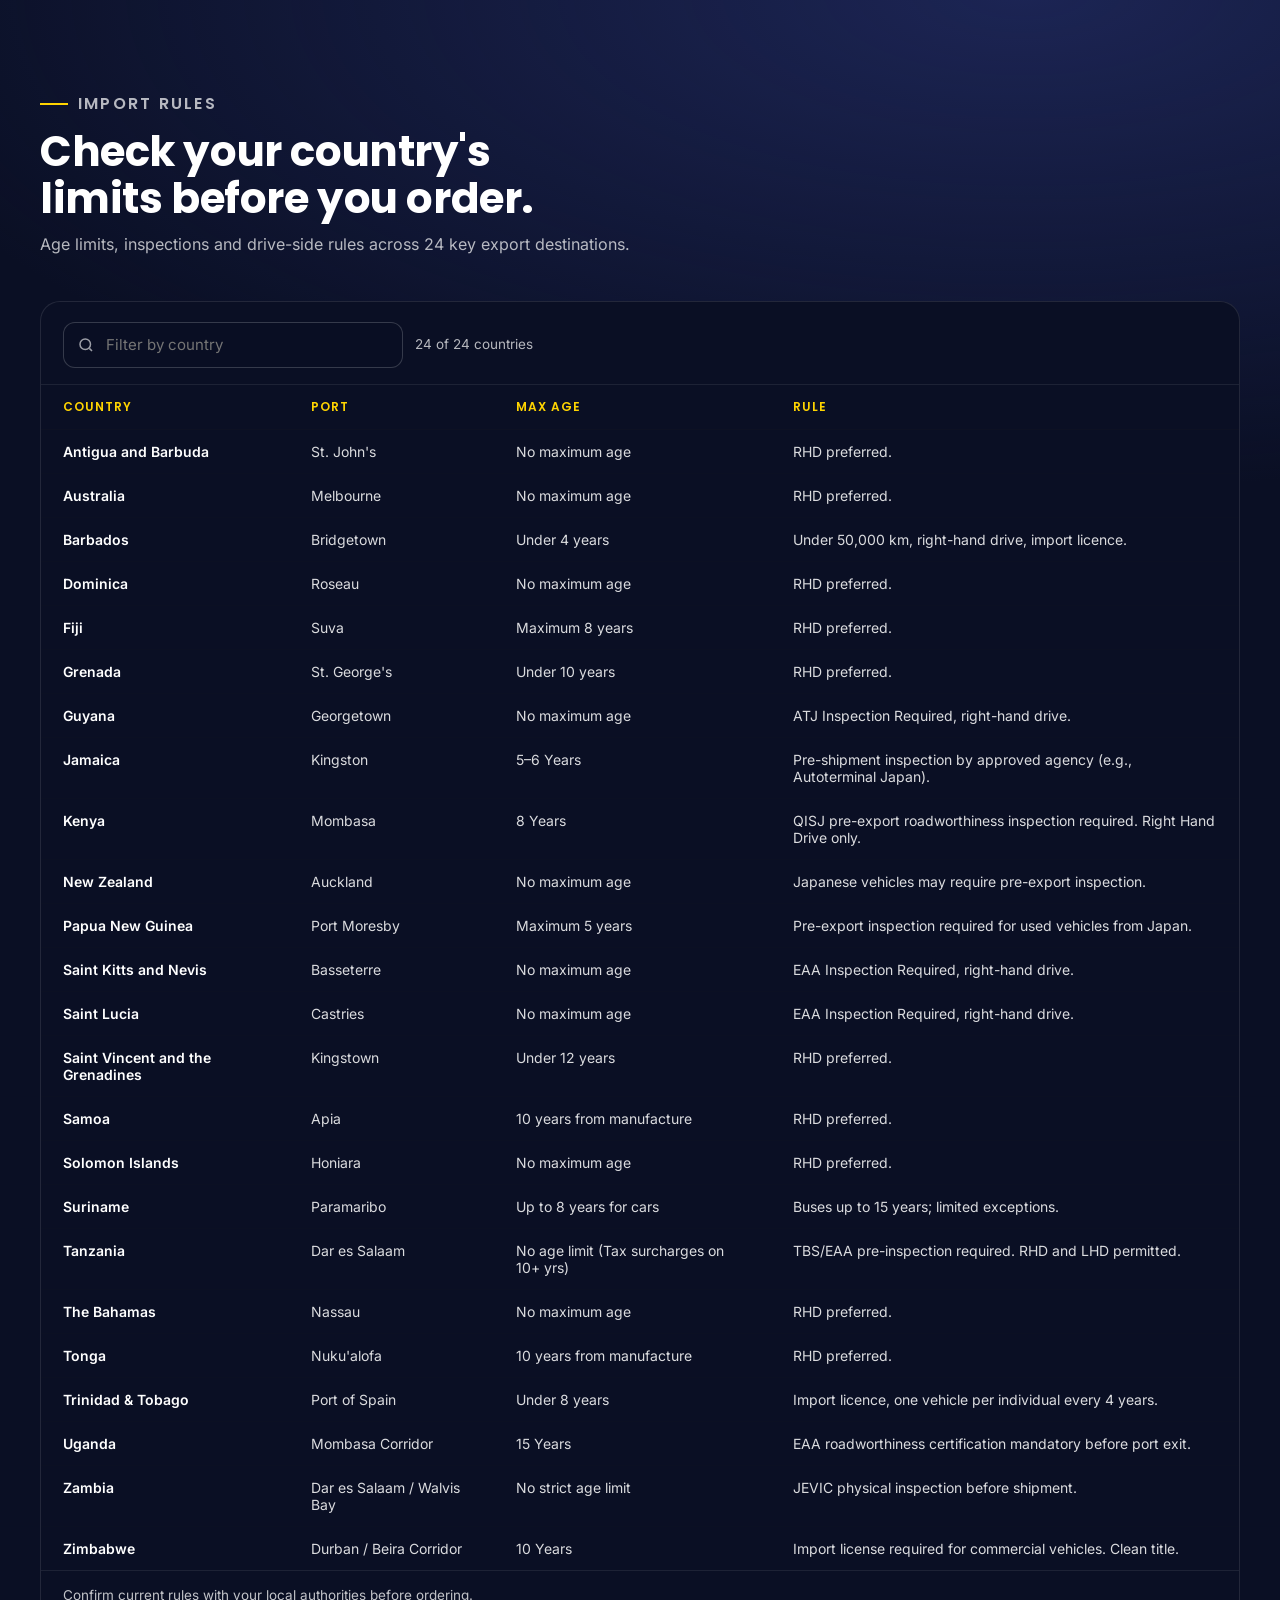
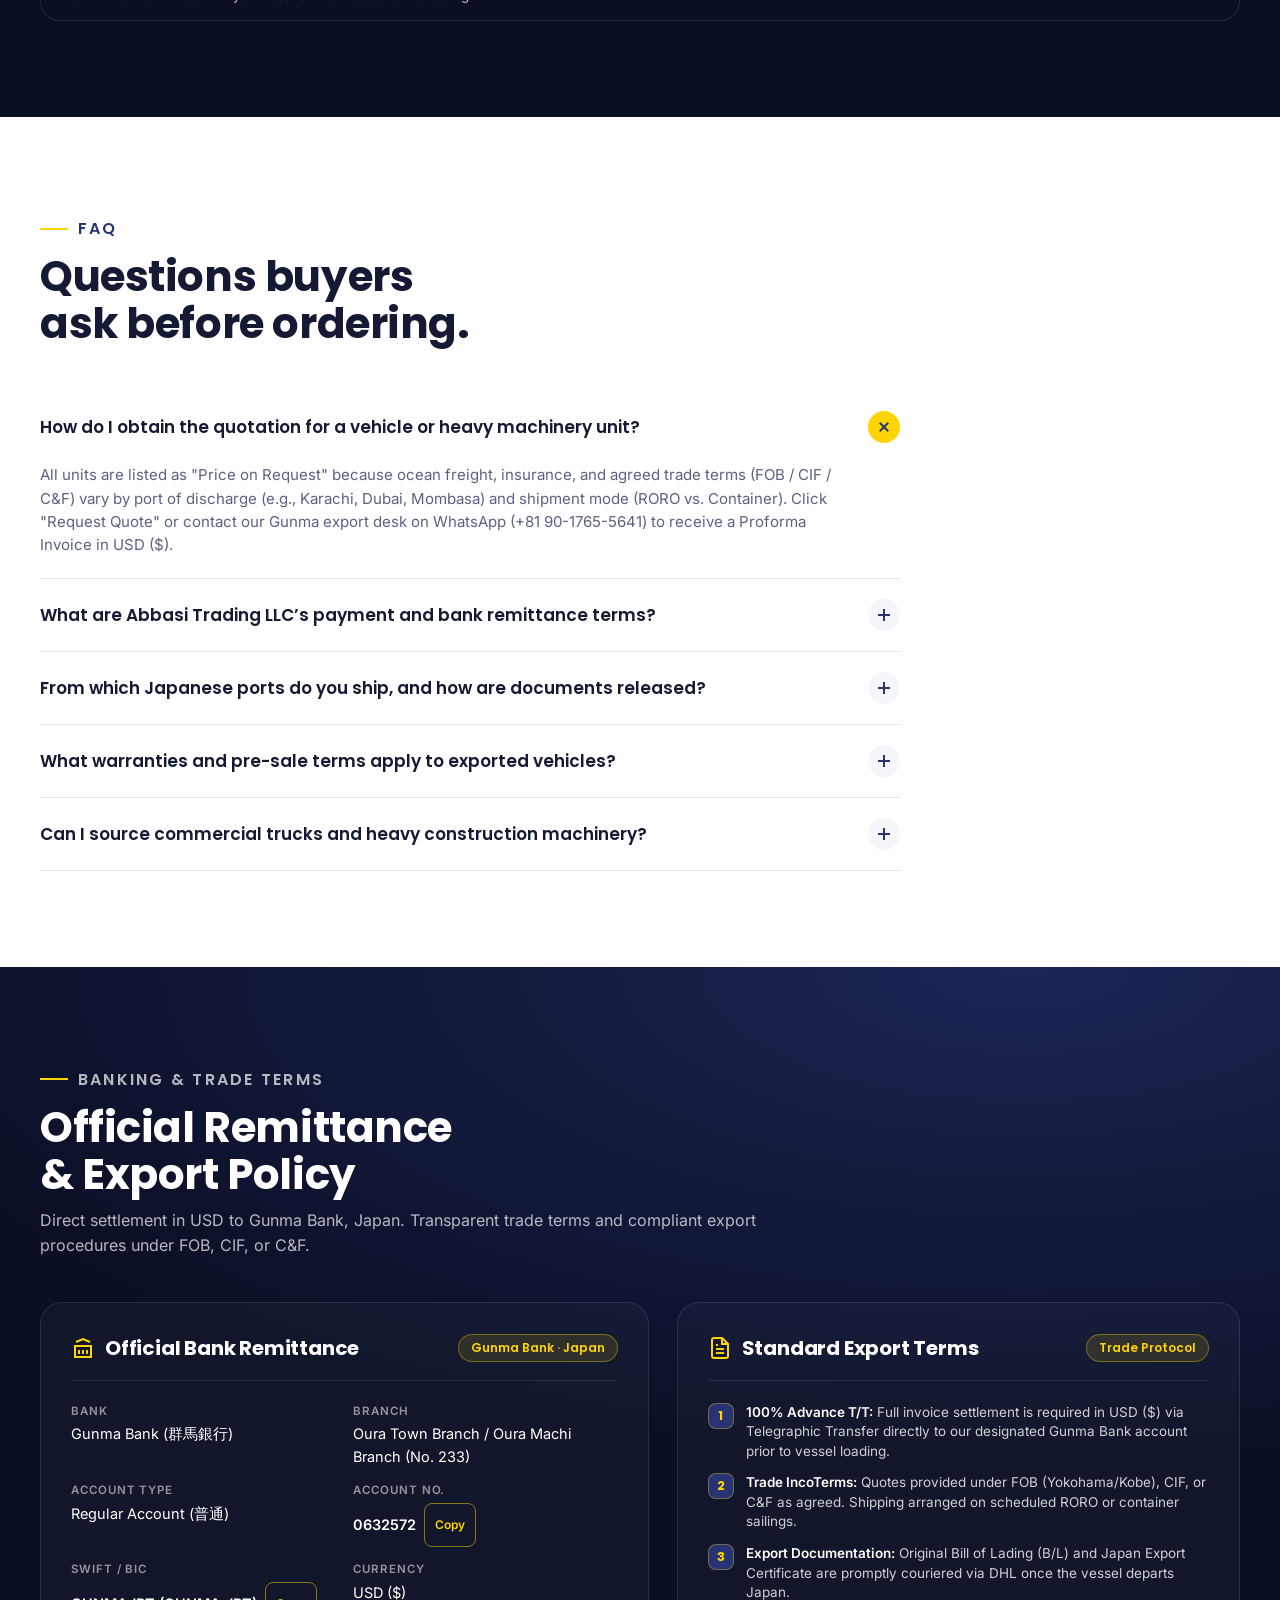
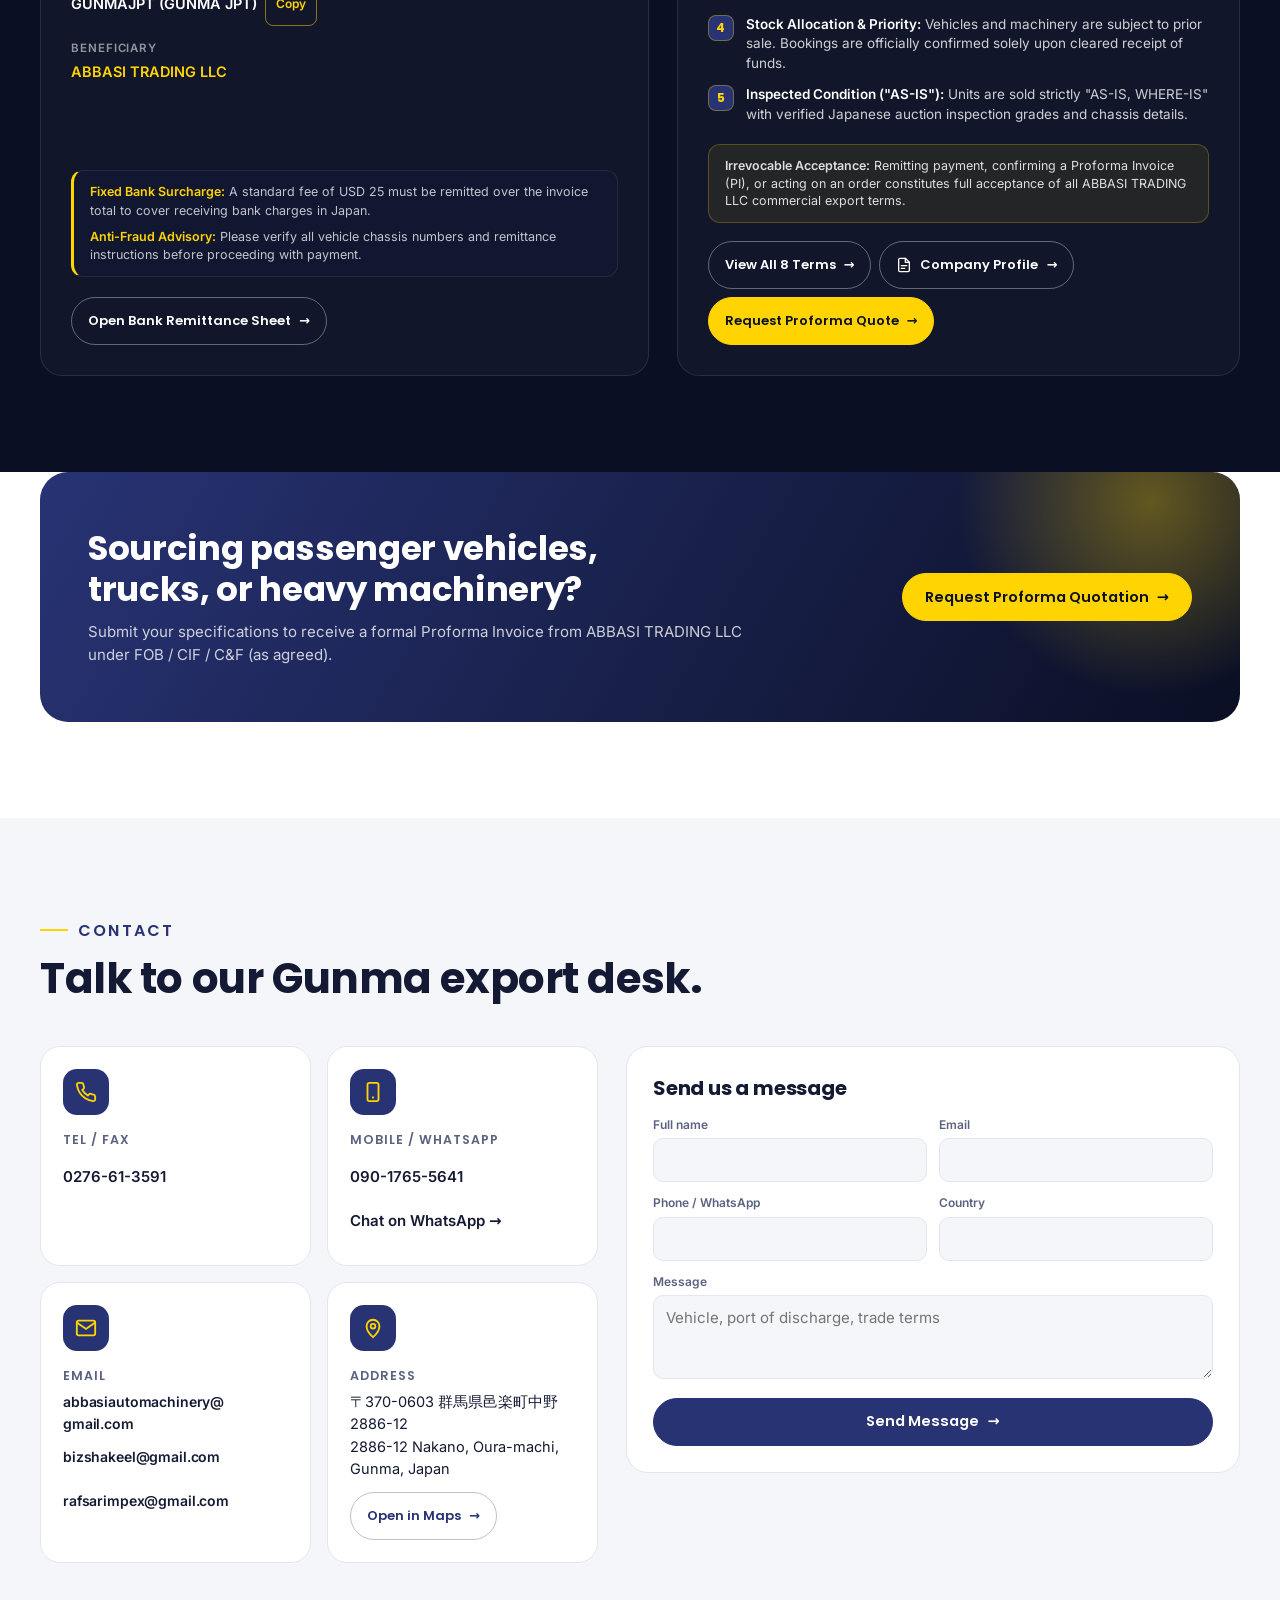
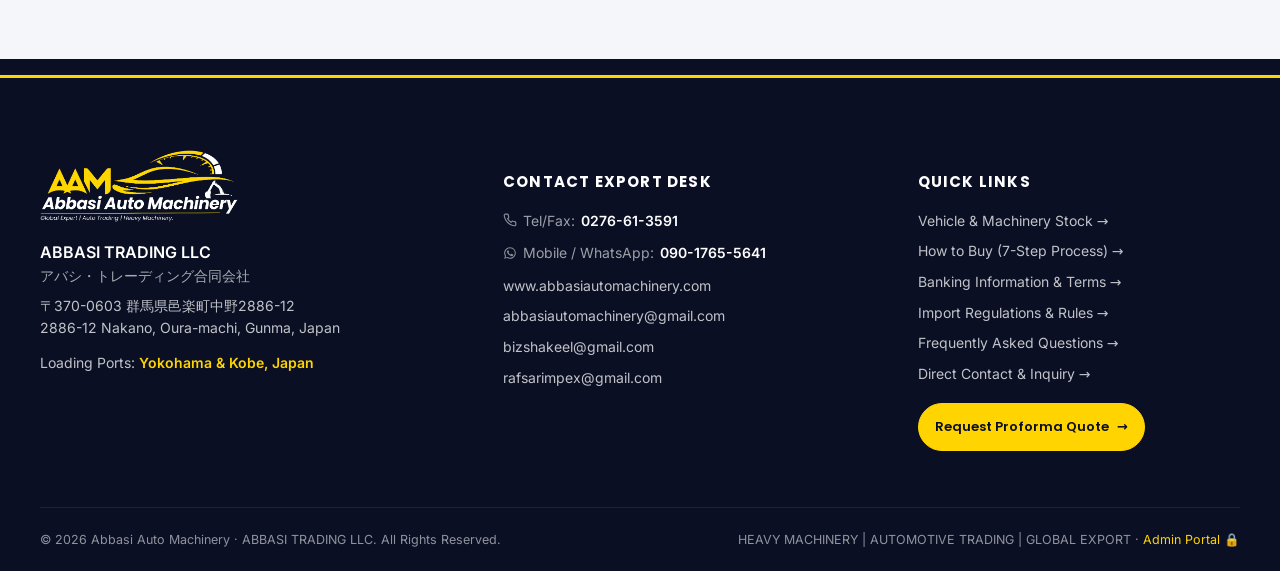
==== commit 51e9b035: "Fix Windows Chrome touchpad two-finger scrolling: remove overscroll containment, switch overflow-x t" ====
--- a/index.html
+++ b/index.html
@@ -11,12 +11,12 @@
     <script>document.documentElement.classList.add("x-js");</script>
     <style>
       :root{--x-navy:#283374;--x-dark:#0A0F24;--x-dark2:#121a3a;--x-gold:#FFD400;--x-light:#F5F6FA;--x-ink:#141a33;--x-mut:#5b6280;--x-line:#e3e6ef;--x-ok:#1f9d55;--x-h:'Poppins',system-ui,sans-serif;--x-b:'Inter',system-ui,sans-serif;--x-ease:cubic-bezier(.2,.8,.2,1)}
-      html{scroll-padding-top:84px;background:#0A0F24;overflow-x:hidden;-webkit-text-size-adjust:100%}
+      html{scroll-padding-top:84px;background:#0A0F24;overflow-x:hidden;overflow-x:clip;overflow-y:auto;overscroll-behavior:auto!important;overscroll-behavior-y:auto!important;touch-action:pan-y pinch-zoom!important;-webkit-text-size-adjust:100%}
       .page,.x-hero,.x-search{background-color:var(--x-dark)}
       .x-stats,.x-sec--navy,.x-cta__box,.x-step,.x-tbl{background-color:var(--x-dark)!important}
       .x-search{background-color:rgba(18,24,52,.72)}
-      body{margin:0;background:var(--x-dark);color:#fff;font-family:var(--x-b);font-size:15px;line-height:1.55;overflow-x:hidden;-webkit-font-smoothing:antialiased;-moz-osx-font-smoothing:grayscale}
-      .page{max-width:none;padding:0;margin:0}
+      body{margin:0;background:var(--x-dark);color:#fff;font-family:var(--x-b);font-size:15px;line-height:1.55;overflow-x:hidden;overflow-x:clip;overflow-y:visible!important;overscroll-behavior:auto!important;overscroll-behavior-y:auto!important;touch-action:pan-y pinch-zoom!important;-webkit-font-smoothing:antialiased;-moz-osx-font-smoothing:grayscale}
+      .page{max-width:none;padding:0;margin:0;overflow-x:clip}
       h1,h2,h3,h4{font-family:var(--x-h);font-weight:700;letter-spacing:-.01em}
       button,input,select,textarea{font:inherit;color:inherit}
       .x-wrap{max-width:1240px;margin:0 auto;padding:0 20px}
@@ -257,8 +257,8 @@
       .x-prof .x-spec td{padding-top:0;padding-bottom:0}.x-prof .x-spec th{padding-top:12px}
       .x-prof .x-spec td:not(:has(a)){padding:9px 0}
       /* polish */
-      .x-pre{position:fixed;inset:0;z-index:400;background:var(--x-dark);display:grid;place-items:center;animation:x-preout .45s .75s var(--x-ease) forwards}
-      .x-pre div{display:grid;justify-items:center;gap:18px}
+      .x-pre{position:fixed;inset:0;z-index:400;background:var(--x-dark);display:grid;place-items:center;animation:x-preout .45s .75s var(--x-ease) forwards;pointer-events:none}
+      .x-pre div{display:grid;justify-items:center;gap:18px;pointer-events:none}
       .x-pre img{height:84px;width:auto;opacity:0;animation:x-fade .4s .05s ease-out forwards}
       .x-pre i{display:block;width:160px;height:2px;background:var(--x-gold);transform:scaleX(0);animation:x-grow .6s .15s var(--x-ease) forwards;box-shadow:0 0 12px rgba(255,212,0,.6)}
       @keyframes x-fade{to{opacity:1}}@keyframes x-grow{to{transform:none}}
--- a/hark.css
+++ b/hark.css
@@ -0,0 +1,734 @@
+/* Hark's design tokens and component styles. Each component's rules follow its @component comment. style-gates: data */
+
+/* @component foundations */
+/* Every component switches layout at one of three widths: 600px, below which a page takes a phone's
+   spacing; 761px, from which two-up components (stats, checklists, pairs) sit side by side; and 900px,
+   from which heads, steps, timelines, cards and the hero's callout take their desktop layout. Media
+   queries cannot read custom properties, so each query writes one side of those widths, and
+   TestKitStylesheetsShareThreeBreakpoints holds every kit file to them. */
+:root {
+  color-scheme: light dark;
+
+  --text-primary: light-dark(#1d1d1f, #f5f5f7);         /* body text */
+  --text-secondary: light-dark(#636366, #a1a1a6);       /* supporting grey text */
+  --text-tertiary: light-dark(#1d1d1f4d, #f5f5f74d);    /* hollow dots, faint marks; never body text */
+  --text-primary-on: light-dark(#f5f5f7, #1d1d1f);      /* text on --fill-primary */
+  --text-secondary-on: light-dark(#aeaeb2, #5c5c60);    /* grey text on --fill-primary */
+  --fill-primary: light-dark(#1d1d1f, #f5f5f7);         /* the strong fill: solid chips, the nav, the badge */
+  --fill-primary-on: light-dark(#f5f5f7, #1d1d1f);      /* the page background */
+  --fill-secondary: light-dark(#1d1d1f80, #f5f5f780);
+  --fill-tertiary: light-dark(#e8e8ea, #2a2a2d);        /* the grey card, panel and row tint */
+  --fill-segment: light-dark(#3a3a3c, #e2e2e4);         /* the nav's tab track */
+  --fill-system-green: #00a665;                         /* status: done, ready */
+  --fill-system-orange: #ff4d00;                        /* status: now, current */
+  --fill-system-red: light-dark(#da2f35, #f1555b);      /* status: blocked, error */
+  --transparent-primary: light-dark(#1d1d1f4d, #f5f5f74d);
+  --stroke-primary: light-dark(#1d1d1f24, #f5f5f724);   /* strong hairline */
+  --stroke-secondary: light-dark(#1d1d1f12, #f5f5f712); /* faint hairline between rows */
+  --stroke-primary-on: light-dark(#f5f5f71a, #1d1d1f1a);
+  --stroke-composer: light-dark(#f5f5f780, #1d1d1f80);  /* the callout's glass edge */
+  --stroke-system-orange: #ff4d0026;
+  --hover-wash: light-dark(#1d1d1f0d, #f5f5f70d);
+  --hover-wash-primary-on: light-dark(#f9f9fa26, #1d1d1f14);
+
+  /* The hero is light text over a dark photo in both themes. */
+  --hero-surface: #161f39;
+  --hero-text: #f5f5f7;
+  --hero-text-muted: #f5f5f7cc;
+  --hero-scrim-strong: rgb(22 31 57 / 0.78);
+  --hero-scrim-soft: rgb(22 31 57 / 0.3);
+  --hero-scrim-side: rgb(22 31 57 / 0.45);
+  --hero-glass: rgb(22 31 57 / 0.42);
+  --hero-glass-faint: rgb(22 31 57 / 0.35);
+  --hero-glass-stroke: rgb(245 245 247 / 0.28);
+
+  --mat-regular: light-dark(rgb(255 255 255 / 0.56), rgb(29 29 31 / 0.55));
+  --mat-thin: light-dark(rgb(255 255 255 / 0.22), rgb(29 29 31 / 0.4));
+  --mat-agent: light-dark(rgb(255 255 255 / 0.84), rgb(29 29 31 / 0.66));
+  --mat-inverse: color-mix(in srgb, var(--fill-primary) 86%, transparent);  /* the nav: dark on light, light on dark */
+  --hark-blur: blur(50px) saturate(1.6);
+  --hark-shadow: 0 8px 40px #1d1d1f1f;
+
+  --sans: "GT Standard", "GT Standard L", "Geist", -apple-system, BlinkMacSystemFont, "Helvetica Neue", sans-serif;
+  --lh: 1.3;                                            /* every text style is 130% */
+  --weight-light: 300;
+  --weight-regular: 400;
+  --weight-medium: 500;
+  --weight-bold: 600;
+  --size-caption: 12px;                                 /* the smallest text allowed */
+  --size-meta: 13px;
+  --size-small: 14px;
+  --size-body: 15px;
+  --size-prose: 16px;
+  --size-heading: 20px;
+  --size-figure: clamp(24px, 3vw, 32px);
+  --size-title: clamp(26px, 3vw, 32px);
+  --size-display: clamp(34px, 5vw, 48px);
+  --size-lede: clamp(16px, 1.7vw, 20px);
+
+  --type-caption: var(--weight-regular) var(--size-caption)/var(--lh) var(--sans);
+  --type-tag: var(--weight-medium) var(--size-caption)/var(--lh) var(--sans);
+  --type-small: var(--weight-regular) var(--size-small)/var(--lh) var(--sans);
+  --type-label: var(--weight-medium) var(--size-small)/var(--lh) var(--sans);
+  --type-body: var(--weight-regular) var(--size-body)/var(--lh) var(--sans);
+  --type-body-strong: var(--weight-medium) var(--size-body)/var(--lh) var(--sans);
+  --type-heading: var(--weight-medium) var(--size-heading)/var(--lh) var(--sans);
+  --type-lede: var(--weight-medium) var(--size-lede)/var(--lh) var(--sans);
+  --type-figure: var(--weight-regular) var(--size-figure)/var(--lh) var(--sans);
+  --type-title: var(--weight-regular) var(--size-title)/var(--lh) var(--sans);
+  --type-display: var(--weight-medium) var(--size-display)/var(--lh) var(--sans);
+  --type-numeral: var(--weight-regular) 48px/1 var(--sans);
+
+  --r-s: 12px;
+  --r-m: 16px;
+  --r-l: 24px;
+  --r-xl: 32px;
+  --r-pill: 100px;
+
+  --ease-out: cubic-bezier(0.23, 1, 0.32, 1);
+  --dur-quick: 160ms;
+
+  --page-max: 1120px;
+  --gutter: clamp(16px, 3vw, 32px);                     /* the page's side padding */
+  --tap: 44px;                                          /* the smallest touch target */
+}
+:root[data-theme="light"] { color-scheme: light; }
+:root[data-theme="dark"] { color-scheme: dark; }
+
+* { box-sizing: border-box; }
+html, body {
+  overscroll-behavior-y: auto;
+  overscroll-behavior: auto;
+  touch-action: pan-y pinch-zoom;
+}
+html { -webkit-text-size-adjust: 100%; }
+
+body {
+  margin: 0;
+  background: var(--fill-primary-on);
+  color: var(--text-primary);
+  font: var(--type-body);
+  -webkit-font-smoothing: antialiased;
+  overflow-x: clip;
+}
+
+img { max-width: 100%; display: block; }
+figure { margin-inline: 0; }
+a { color: inherit; }
+b, strong { font-weight: var(--weight-bold); }
+p { margin: 0; text-wrap: pretty; }
+h1, h2, h3 { margin: 0; text-wrap: balance; }
+small { font-size: max(var(--size-caption), 0.85em); }
+.sub { color: var(--text-secondary); }
+
+:focus-visible { outline: 2px solid var(--fill-primary); outline-offset: 3px; border-radius: 6px; }
+
+/* @component page */
+.page {
+  max-width: var(--page-max);
+  margin: 0 auto;
+  padding-inline: var(--gutter);
+  padding-block: 12px 40px;
+  display: grid;
+  grid-template-columns: minmax(0, 1fr);
+  gap: 16px;
+}
+.main { display: grid; grid-template-columns: minmax(0, 1fr); gap: 16px; min-width: 0; }
+
+.glass {
+  background: var(--mat-inverse);
+  -webkit-backdrop-filter: var(--hark-blur);
+  backdrop-filter: var(--hark-blur);
+  border: 1px solid var(--stroke-primary-on);
+}
+.nav {
+  position: sticky;
+  top: calc(env(safe-area-inset-top, 0px) + 12px);
+  z-index: 20;
+  justify-self: center;
+  max-width: 100%;
+  display: flex;
+  align-items: center;
+  gap: 6px;
+  padding: 5px;
+  border-radius: var(--r-pill);
+  box-shadow: var(--hark-shadow);
+}
+.nav :focus-visible { outline-color: var(--fill-primary-on); }
+.seg {
+  display: flex;
+  min-width: 0;
+  overflow-x: auto;
+  scrollbar-width: none;
+  border-radius: var(--r-pill);
+  background: var(--fill-segment);
+}
+.seg::-webkit-scrollbar { display: none; }
+.seg a {
+  flex: none;
+  padding: 8px 14px;
+  border-radius: var(--r-pill);
+  font: var(--type-label);
+  color: var(--text-secondary-on);
+  text-decoration: none;
+  white-space: nowrap;
+}
+.seg a:hover { color: var(--text-primary-on); }
+/* The active tab carries its own fill so its text is measured against it. */
+.seg a[aria-current="true"] { background: var(--fill-primary-on); color: var(--text-primary); }
+.theme-btn {
+  flex: none;
+  width: 36px; height: 36px;
+  display: grid;
+  place-items: center;
+  border: 0;
+  border-radius: 50%;
+  background: var(--hover-wash-primary-on);
+  color: var(--text-primary-on);
+  cursor: pointer;
+}
+.theme-btn:hover { box-shadow: inset 0 0 0 100px var(--hover-wash-primary-on); }
+.theme-btn::before { content: ""; width: 14px; height: 14px; border-radius: 50%; box-shadow: inset 0 0 0 1.5px currentColor; background: linear-gradient(to right, light-dark(currentColor, transparent) 50%, light-dark(transparent, currentColor) 50%); }
+@media (max-width: 599px) {
+  .seg a { display: flex; align-items: center; min-height: var(--tap); }
+  .theme-btn { width: var(--tap); height: var(--tap); }
+}
+
+/* @component footer */
+.foot {
+  display: flex;
+  flex-wrap: wrap;
+  align-items: center;
+  justify-content: space-between;
+  gap: 16px 24px;
+  padding-top: 24px;
+  border-top: 1px solid var(--stroke-secondary);
+  font-size: var(--size-small);
+  color: var(--text-secondary);
+}
+.foot strong { color: var(--text-primary); }
+.foot nav { display: flex; flex-wrap: wrap; gap: 6px; }
+.foot nav a {
+  padding: 6px 12px;
+  border-radius: var(--r-pill);
+  background: var(--fill-tertiary);
+  color: var(--text-primary);
+  font: var(--type-tag);
+  text-decoration: none;
+}
+.foot nav a:hover { box-shadow: inset 0 0 0 100px var(--hover-wash); }
+.badge {
+  display: inline-flex;
+  align-items: center;
+  gap: 10px;
+  padding: 12px 16px;
+  border-radius: var(--r-xl);
+  background: var(--fill-primary);
+  color: var(--text-primary-on);
+  box-shadow: var(--hark-shadow);
+  font: var(--weight-medium) var(--size-body)/1.1 var(--sans);
+  text-decoration: none;
+}
+.badge:hover { box-shadow: var(--hark-shadow), inset 0 0 0 100px var(--hover-wash-primary-on); }
+.hark-mark { display: inline-grid; place-items: center; }
+.hark-mark svg { display: block; }
+@media (max-width: 599px) {
+  .foot nav a { display: inline-flex; align-items: center; min-height: var(--tap); min-width: var(--tap); }
+  .badge { min-height: var(--tap); }
+}
+
+/* @component chip */
+.chip {
+  display: inline-flex;
+  align-items: center;
+  gap: 6px;
+  padding: 4px 10px 4px 8px;
+  border-radius: var(--r-pill);
+  font: var(--type-tag);
+  max-width: 100%;
+  background: var(--fill-tertiary);
+  color: var(--text-secondary);
+  vertical-align: middle;
+}
+.chip::before {
+  content: "";
+  width: 7px; height: 7px;
+  border-radius: 50%;
+  flex: none;
+  box-shadow: inset 0 0 0 1.5px var(--text-tertiary);
+}
+.chip--solid { background: var(--fill-primary); color: var(--text-primary-on); }
+.chip--solid::before { background: var(--fill-system-green); box-shadow: none; }
+td .chip { white-space: nowrap; }
+/* @component dot */
+.dot {
+  display: inline-flex;
+  align-items: center;
+  gap: 6px;
+  margin-top: 4px;
+  font: var(--type-tag);
+  color: var(--text-primary);
+}
+.dot::before { content: ""; width: 7px; height: 7px; border-radius: 50%; background: var(--fill-system-green); }
+tbody th .dot { display: flex; width: fit-content; }
+/* @component pill */
+.pill {
+  display: inline-block;
+  padding: 1px 8px;
+  border-radius: var(--r-pill);
+  background: var(--fill-tertiary);
+  color: var(--text-secondary);
+  font: var(--type-tag);
+  white-space: normal;
+  vertical-align: 1px;
+}
+/* @component button, link and links */
+.btn {
+  display: inline-flex;
+  align-items: center;
+  gap: 6px;
+  min-height: 30px;
+  padding: 5px 12px;
+  border-radius: var(--r-s);
+  background: var(--fill-primary-on);
+  color: var(--text-primary);
+  border: 1px solid var(--stroke-primary);
+  font: var(--type-tag);
+  text-decoration: none;
+  max-width: 100%;
+  transition: box-shadow var(--dur-quick) ease;
+}
+.btn:hover { box-shadow: inset 0 0 0 100px var(--hover-wash); }
+.btn[target="_blank"]::after { content: "\2197"; font-size: 11px; color: var(--text-secondary); }
+.link {
+  color: var(--text-primary);
+  text-decoration: underline;
+  text-decoration-color: var(--stroke-primary);
+  text-underline-offset: 3px;
+  max-width: 100%;
+  overflow-wrap: anywhere;
+}
+.link:hover { text-decoration-color: currentColor; }
+.links { display: flex; flex-wrap: wrap; gap: 8px; }
+@media (pointer: coarse), (max-width: 599px) { .btn { min-height: var(--tap); padding-inline: 14px; } }
+
+/* A button that asks Hark is the page's primary capsule. Once it sends, Hark
+   writes a check and "Sent to Hark" into it, and it turns secondary. A press
+   that does not send shows a short notice in place of its words for a moment. */
+.btn[data-hark-action] {
+  justify-content: center;
+  gap: 8px;
+  min-height: 48px;
+  padding: 0 20px;
+  border: 0;
+  border-radius: var(--r-pill);
+  background: var(--fill-primary);
+  color: var(--text-primary-on);
+  font: var(--type-body-strong);
+  text-align: center;
+  white-space: nowrap;
+  cursor: pointer;
+  transition: box-shadow var(--dur-quick) ease, transform var(--dur-quick) ease;
+}
+.btn[data-hark-action]:hover { box-shadow: inset 0 0 0 100px var(--hover-wash-primary-on); }
+.btn[data-hark-action]:active { transform: scale(0.97); }
+.btn[data-hark-action] svg { flex: none; }
+.btn[data-hark-action][data-hark-state="sent"] { background: var(--fill-tertiary); color: var(--text-primary); box-shadow: none; }
+
+[data-hark-action][data-hark-state="sending"] { opacity: 0.6; pointer-events: none; }
+[data-hark-action][data-hark-state="sent"] { pointer-events: none; cursor: default; }
+@media (max-width: 599px) {
+  .link { display: inline-flex; align-items: center; min-width: var(--tap); min-height: var(--tap); margin: -13px 0; vertical-align: middle; }
+}
+/* @component text and fineprint */
+.prose { display: grid; gap: 12px; max-width: 68ch; font-size: var(--size-prose); }
+.fineprint { font-size: var(--size-small); color: var(--text-secondary); max-width: 70ch; }
+/* @component hero */
+.hero {
+  position: relative;
+  min-height: clamp(320px, 46vh, 480px);
+  border-radius: var(--r-xl);
+  overflow: hidden;
+  display: flex;
+  align-items: flex-end;
+  color: var(--hero-text);
+  isolation: isolate;
+  box-shadow: var(--hark-shadow);
+  background: var(--hero-surface);
+}
+/* Without a photo the hero is as tall as its copy, so the callout sits beside the copy instead of over it. */
+.hero:not(:has(.hero__img)) { min-height: 0; background: var(--hero-surface) center / cover no-repeat; }
+.hero:not(:has(.hero__img))::after { background: linear-gradient(to right, var(--hero-scrim-side) 0%, transparent 60%); }
+@media (min-width: 900px) {
+  .hero:not(:has(.hero__img)) > .callout { position: static; flex: none; align-self: flex-start; margin: clamp(16px, 2.4vw, 24px) clamp(16px, 2.4vw, 24px) clamp(16px, 2.4vw, 24px) auto; }
+}
+.hero__img {
+  position: absolute;
+  inset: 0;
+  width: 100%;
+  height: 100%;
+  object-fit: cover;
+  object-position: 40% 60%;
+  z-index: -2;
+}
+.hero::after {
+  content: "";
+  position: absolute;
+  inset: 0;
+  z-index: -1;
+  background:
+    linear-gradient(to top, var(--hero-scrim-strong) 0%, var(--hero-scrim-soft) 42%, transparent 66%),
+    linear-gradient(to right, var(--hero-scrim-side) 0%, transparent 60%);
+}
+.hero__copy {
+  display: grid;
+  gap: 14px;
+  max-width: 40rem;
+  padding: clamp(24px, 4vw, 48px);
+  padding-bottom: clamp(28px, 3.4vw, 44px);
+}
+.hero__eyebrow {
+  justify-self: start;
+  padding: 6px 12px;
+  border-radius: var(--r-pill);
+  background: var(--hero-glass);
+  border: 1px solid var(--hero-glass-stroke);
+  -webkit-backdrop-filter: var(--hark-blur);
+  backdrop-filter: var(--hark-blur);
+  font: var(--type-label);
+}
+.hero h1 { font: var(--type-display); letter-spacing: 0; }
+.hero h1 em { font-style: normal; }
+.hero__sub { font: var(--type-lede); max-width: 34ch; }
+.hero__meta { font-size: var(--size-small); color: var(--hero-text-muted); }
+.hero__credit {
+  position: absolute;
+  right: clamp(20px, 3vw, 32px);
+  bottom: 16px;
+  padding: 4px 10px;
+  border-radius: var(--r-pill);
+  background: var(--hero-glass-faint);
+  -webkit-backdrop-filter: var(--hark-blur);
+  backdrop-filter: var(--hark-blur);
+  font: var(--type-caption);
+  color: var(--hero-text-muted);
+}
+/* A callout overlays the photo's top corner, so the hero keeps room for it above the copy. */
+@media (min-width: 900px) { .hero:has(> .callout) { min-height: clamp(420px, 56vh, 560px); } }
+.hero > .callout {
+  position: absolute;
+  top: clamp(16px, 2.4vw, 24px);
+  right: clamp(16px, 2.4vw, 24px);
+  width: min(320px, calc(100% - 32px));
+}
+@media (max-width: 899px) {
+  .hero { flex-direction: column; justify-content: flex-end; align-items: stretch; min-height: 0; }
+  .hero__img { object-position: 22% 50%; }
+  .hero__copy { padding-top: 140px; padding-bottom: 28px; }
+  .hero:not(:has(.hero__img)) .hero__copy { padding-top: clamp(24px, 4vw, 48px); }
+  .hero__credit { top: 16px; right: 16px; bottom: auto; }
+  .hero > .callout { position: static; width: auto; margin: 0 12px 12px; }
+}
+/* On a phone the title starts higher, so the first screen reaches the stats. */
+@media (max-width: 599px) { .hero__copy { padding-top: 88px; padding-bottom: 20px; } }
+/* @component callout */
+.callout {
+  max-width: 420px;
+  display: grid;
+  gap: 10px;
+  padding: 16px 18px 18px;
+  border-radius: var(--r-l);
+  background: var(--mat-agent);
+  -webkit-backdrop-filter: var(--hark-blur);
+  backdrop-filter: var(--hark-blur);
+  border: 1px solid var(--stroke-composer);
+  box-shadow: var(--hark-shadow);
+  color: var(--text-primary);
+  font-size: var(--size-small);
+}
+.callout__head { display: flex; align-items: center; gap: 8px; color: var(--text-secondary); font-weight: var(--weight-medium); }
+.callout__head svg { color: var(--text-primary); }
+.callout__lead { font-size: var(--size-body); }
+.callout .fineprint { font-size: var(--size-caption); }
+.callout .btn { justify-self: start; }
+/* @component stats */
+.stats { display: grid; grid-auto-flow: column; grid-auto-columns: minmax(0, 1fr); padding-top: 8px; }
+.stat {
+  display: grid;
+  grid-template-rows: 1fr auto;
+  gap: 4px;
+  padding: 12px 24px;
+  border-left: 1px solid var(--stroke-secondary);
+}
+.stat:first-child { border-left: 0; padding-left: 0; }
+.stat__fig { font: var(--type-figure); font-variant-numeric: tabular-nums; }
+.stat__label { font-size: var(--size-small); color: var(--text-secondary); }
+@media (max-width: 760px) {
+  .stats { grid-auto-flow: row; grid-template-columns: auto minmax(0, 1fr); column-gap: 12px; padding-top: 0; }
+  .stat { grid-column: 1 / -1; grid-template-columns: subgrid; align-items: baseline; gap: 12px; padding: 14px 0; border-left: 0; border-top: 1px solid var(--stroke-secondary); }
+  .stat:first-child { border-top: 0; }
+}
+/* On a phone the stats sit two to a row, figure over label. */
+@media (max-width: 599px) {
+  .stats { grid-template-columns: repeat(2, minmax(0, 1fr)); column-gap: 0; }
+  .stat { grid-column: auto; grid-template-columns: none; gap: 2px; padding: 12px 0; }
+  .stat:nth-child(2) { border-top: 0; }
+  .stat:nth-child(even) { padding-left: 16px; border-left: 1px solid var(--stroke-secondary); }
+  .stat__fig { font-size: 26px; line-height: 1.15; }
+  .stat__label { font-size: var(--size-caption); }
+}
+/* @component section */
+.section {
+  padding-block: clamp(40px, 6vw, 72px) clamp(16px, 2vw, 24px);
+  border-top: 1px solid var(--stroke-secondary);
+  scroll-margin-top: calc(env(safe-area-inset-top, 0px) + 72px); /* Clears the sticky .nav: its top offset plus its tallest height, 56px. */
+  min-width: 0;
+}
+.section > * + * { margin-top: clamp(20px, 2.4vw, 28px); }
+.section > .head + * { margin-top: 0; }
+.head {
+  display: grid;
+  grid-template-columns: minmax(0, 1.65fr) minmax(0, 1fr);
+  gap: 10px 40px;
+  align-items: end;
+  margin-bottom: clamp(24px, 3vw, 36px);
+}
+.head__eyebrow { grid-column: 1 / -1; font: var(--type-label); color: var(--text-secondary); }
+.head h2 { font: var(--type-title); }
+.head__sub { justify-self: end; font-size: var(--size-body); color: var(--text-secondary); max-width: 44ch; text-align: right; }
+@media (max-width: 899px) { .head { grid-template-columns: 1fr; } .head__sub { justify-self: start; text-align: left; } }
+/* @component table */
+.table-wrap { margin-inline: -12px; padding-inline: 12px; overflow-x: auto; }
+table { width: 100%; border-collapse: collapse; font: var(--type-small); font-variant-numeric: tabular-nums; }
+caption { text-align: left; font: var(--type-caption); color: var(--text-secondary); padding: 0 0 10px; }
+th, td { text-align: left; vertical-align: top; padding: 12px; border-bottom: 1px solid var(--stroke-secondary); }
+th:first-child, td:first-child { padding-left: 0; }
+th:last-child, td:last-child { padding-right: 0; }
+thead th {
+  font: var(--type-tag);
+  color: var(--text-secondary);
+  border-bottom-color: var(--stroke-primary);
+  padding-top: 0;
+  padding-bottom: 8px;
+  white-space: nowrap;
+}
+tbody th { font-weight: var(--weight-bold); }
+tbody tr:last-child > * { border-bottom: 0; }
+.rowhead { white-space: nowrap; }
+td small, th small { display: block; font: var(--type-caption); color: var(--text-secondary); margin-top: 2px; }
+td.num { font-weight: var(--weight-bold); white-space: nowrap; }
+td.num small { white-space: normal; }
+.muted { color: var(--text-secondary); }
+tr.is-highlight > * { background: var(--fill-tertiary); }
+tr.is-highlight > :first-child { box-shadow: -12px 0 var(--fill-tertiary); }
+tr.is-highlight > :last-child { box-shadow: 12px 0 var(--fill-tertiary); }
+.after-table { margin-top: 20px; padding-inline: 12px; }
+@media (max-width: 599px) {
+  .table-wrap table, .table-wrap tbody, .table-wrap tr, .table-wrap th, .table-wrap td { display: block; }
+  .table-wrap thead { display: none; }
+  .table-wrap caption { display: block; text-align: left; }
+  /* A row is its name on top, then its cells wrapped three or four to a line, each label over its value. */
+  .table-wrap tbody tr { display: flex; flex-wrap: wrap; gap: 8px 20px; padding: 14px 0; border-bottom: 1px solid var(--stroke-secondary); }
+  .table-wrap tbody tr.is-highlight { margin-inline: -12px; padding-inline: 12px; background: var(--fill-tertiary); }
+  .table-wrap tbody tr.is-highlight > * { background: none; box-shadow: none; }
+  .table-wrap tbody tr > * { border-bottom: 0; padding: 0; }
+  .table-wrap tbody tr > th { flex: 1 0 100%; }
+  .table-wrap tbody td.is-empty { display: none; }
+  .table-wrap tbody td[data-label]::before { content: attr(data-label); display: block; color: var(--text-secondary); font-size: var(--size-caption); font-weight: var(--weight-regular); line-height: 1.3; }
+  .table-wrap tbody td:has(> .link:only-child) { align-self: end; }
+  .table-wrap tbody td:has(> .link:only-child)::before { display: none; }
+  .rowhead { white-space: normal; }
+}
+/* @component compare */
+.compare { margin-inline: -12px; overflow-x: auto; scroll-snap-type: x mandatory; }
+.compare table { table-layout: fixed; min-width: calc(var(--compare-cols, 3) * 200px); }
+.compare th, .compare td { scroll-snap-align: start; padding-inline: 12px; }
+.compare thead th { font: var(--type-body-strong); color: var(--text-primary); white-space: normal; padding-top: 0; padding-bottom: 14px; border-bottom-color: var(--stroke-secondary); }
+/* On light tiles a white product backdrop blends into the grey. */
+.compare__media { position: relative; display: grid; grid-template: minmax(0, 1fr) / minmax(0, 1fr); place-items: center; width: 100%; aspect-ratio: 4 / 3; max-height: 240px; margin: 0 0 12px; padding: 16px; border-radius: var(--r-m); background: var(--fill-tertiary); }
+.compare__media img { max-width: 100%; max-height: 100%; mix-blend-mode: multiply; }
+/* A photo of a place or a room fills its frame instead of fitting whole. */
+.compare .compare__media.compare__media--photo { padding: 0; overflow: hidden; background: var(--fill-tertiary); }
+.compare .compare__media.compare__media--photo img { position: absolute; inset: 0; width: 100%; height: 100%; max-width: none; max-height: none; object-fit: cover; mix-blend-mode: normal; }
+.compare thead th > .chip { display: flex; width: fit-content; margin-top: 8px; }
+.compare:has(.compare__media) thead th:not(:has(.compare__media))::before { content: ""; display: block; width: 100%; aspect-ratio: 4 / 3; max-height: 240px; margin-bottom: 12px; border-radius: var(--r-m); background: var(--fill-tertiary); }
+:root[data-theme="dark"] .compare__media img { mix-blend-mode: normal; border-radius: var(--r-s); }
+@media (prefers-color-scheme: dark) { :root:not([data-theme="light"]) .compare__media img { mix-blend-mode: normal; border-radius: var(--r-s); } }
+/* The header column shrinks to nothing on screen but stays in the table, so screen readers keep each value's row header. */
+.js .compare tbody th[scope="row"], .js .compare thead td:first-child { width: 0; padding: 0; border: 0; overflow: hidden; clip-path: inset(50%); white-space: nowrap; }
+.js .compare td[data-label]::before { content: attr(data-label); content: attr(data-label) / ""; display: block; margin-bottom: 4px; font: var(--type-caption); color: var(--text-secondary); }
+/* On a phone two options show side by side, and the rest are a swipe away. */
+@media (max-width: 599px) { .compare table { min-width: calc(var(--compare-cols, 3) * 46vw); } .compare th, .compare td { padding-inline: 8px; } }
+/* @component steps */
+.step {
+  display: grid;
+  grid-template-columns: 112px minmax(0, 1fr) minmax(220px, 0.78fr);
+  gap: 16px 28px;
+  padding: 28px 0;
+  border-bottom: 1px solid var(--stroke-secondary);
+}
+.step > * { min-width: 0; }
+.steps > .step:last-child { border-bottom: 0; }
+.step p + p { margin-top: 8px; }
+.step__num { font: var(--type-numeral); color: var(--text-primary); font-variant-numeric: tabular-nums; }
+.step__eyebrow { margin-top: 8px; font: var(--type-label); color: var(--text-secondary); }
+.step h3 { font: var(--type-heading); margin-bottom: 12px; }
+.step__pills { list-style: none; margin: 0 0 14px; padding: 0; display: flex; flex-wrap: wrap; gap: 6px; }
+.step__pills li {
+  padding: 4px 10px;
+  border-radius: var(--r-pill);
+  border: 1px solid var(--stroke-primary);
+  font-size: var(--size-meta);
+  color: var(--text-secondary);
+  max-width: 100%;
+}
+.step__pills b { color: var(--text-primary); font-weight: var(--weight-bold); }
+.step__panel {
+  align-self: start;
+  margin: 0;
+  padding: 16px 18px;
+  border-radius: var(--r-m);
+  background: var(--fill-tertiary);
+  font-size: var(--size-small);
+}
+.step__panel dt { font-size: var(--size-caption); color: var(--text-secondary); margin-bottom: 2px; }
+.step__panel dd { margin: 0 0 12px; }
+.step__panel dd:last-child { margin-bottom: 0; }
+.step__panel .fineprint { display: block; margin-top: 6px; font-size: var(--size-caption); }
+.step__panel .btn { margin-top: 8px; }
+.step__figure { grid-column: 2 / span 2; margin: 0; }
+.step__figure img { width: 100%; height: clamp(200px, 26vw, 320px); object-fit: cover; border-radius: var(--r-m); }
+.step__figure figcaption { font-size: var(--size-caption); color: var(--text-secondary); padding-top: 10px; }
+@media (min-width: 900px) {
+  .step:not(:has(> .step__panel)) { grid-template-columns: 112px minmax(0, 1fr); }
+  .step:not(:has(> .step__panel)) > .step__figure { grid-column: 2; }
+}
+@media (max-width: 899px) {
+  .step { grid-template-columns: minmax(0, 1fr); gap: 14px; }
+  .step__figure { grid-column: 1; }
+  .step__intro { display: flex; align-items: baseline; gap: 14px; }
+  .step__num { font-size: 40px; }
+  .step__eyebrow { margin-top: 0; }
+}
+/* @component checklist */
+.checklist { display: grid; grid-template-columns: minmax(0, 1.4fr) auto minmax(0, 1fr); column-gap: 20px; list-style: none; margin: 0; padding: 0; }
+.checklist:not(:has(.checklist__note)) { grid-template-columns: minmax(0, 1fr) auto; }
+.checklist > li {
+  display: grid;
+  grid-column: 1 / -1;
+  grid-template-columns: subgrid;
+  row-gap: 8px;
+  align-items: center;
+  padding: 14px 0;
+  border-bottom: 1px solid var(--stroke-secondary);
+}
+.checklist > li:last-child { border-bottom: 0; }
+.checklist__item { grid-column: 1; font-weight: var(--weight-bold); }
+.checklist > li > .chip { grid-column: 2; justify-self: start; }
+.checklist:not(:has(.checklist__note)) > li > .chip { justify-self: end; }
+.checklist__item small { display: block; font-weight: var(--weight-regular); font-size: var(--size-caption); color: var(--text-secondary); margin-top: 2px; }
+.checklist__note { grid-column: 3; font-size: var(--size-small); color: var(--text-secondary); }
+.checklist > li.is-done .checklist__item { text-decoration: line-through; text-decoration-color: var(--text-tertiary); }
+/* A row's own button sits in a last column, so each booking is pressed where it is listed. */
+.checklist:has(> li > .btn) { grid-template-columns: minmax(0, 1.4fr) auto minmax(0, 1fr) auto; }
+.checklist:has(> li > .btn):not(:has(.checklist__note)) { grid-template-columns: minmax(0, 1fr) auto auto; }
+.checklist > li > .btn { grid-column: -2; justify-self: end; }
+.checklist > li > .btn[data-hark-action] { min-height: 36px; padding: 0 16px; font: var(--type-label); white-space: nowrap; }
+@media (max-width: 760px) {
+  .checklist, .checklist:has(> li > .btn), .checklist:has(> li > .btn):not(:has(.checklist__note)) { grid-template-columns: minmax(0, 1fr) auto; }
+  .checklist > li > .chip { justify-self: end; }
+  .checklist__note { grid-column: 1 / -1; }
+  .checklist > li:has(> .btn) > .checklist__note { grid-column: 1; }
+  .checklist > li > .btn { grid-column: 2; justify-self: end; }
+}
+/* @component breakdown */
+.breakdown { max-width: 720px; }
+@media (min-width: 900px) { .section > .breakdown, .section > .aside { max-width: calc((100% - 40px) * 1.65 / 2.65); } }
+.breakdown dl { margin: 0; }
+.breakdown .row {
+  display: flex;
+  align-items: baseline;
+  justify-content: space-between;
+  gap: 16px;
+  padding: 14px 0;
+  border-bottom: 1px solid var(--stroke-secondary);
+}
+.breakdown dt { font-size: var(--size-body); }
+.breakdown dt small { display: block; color: var(--text-secondary); font-size: var(--size-meta); margin-top: 2px; }
+.breakdown dd { margin: 0; font-weight: var(--weight-bold); font-size: var(--size-body); white-space: nowrap; font-variant-numeric: tabular-nums; }
+.breakdown .row--total {
+  margin-top: -1px;
+  padding: 18px 0 0;
+  border-top: 1px solid var(--stroke-primary);
+  border-bottom: 0;
+  flex-wrap: wrap;
+  align-items: baseline;
+}
+.breakdown .row--total dt { font: var(--type-body-strong); }
+.breakdown .row--total dd { font: var(--type-figure); white-space: normal; }
+.breakdown .fineprint { margin-top: 16px; }
+/* @component pair */
+.pair { display: grid; grid-template-columns: repeat(2, minmax(0, 1fr)); gap: clamp(20px, 3vw, 40px); align-items: start; }
+.pair:has(> :is(.callout, .aside):last-child) { grid-template-columns: minmax(0, 1.65fr) minmax(0, 1fr); column-gap: 40px; }
+.pair > .callout { max-width: none; }
+@media (max-width: 760px) { .pair, .pair:has(> :is(.callout, .aside):last-child) { grid-template-columns: minmax(0, 1fr); } }
+/* @component timeline */
+.timeline { display: grid; grid-template-columns: 210px minmax(0, 1fr) auto; column-gap: 28px; list-style: none; margin-inline: 0; margin-bottom: 0; padding: 0; }
+.timeline > li {
+  display: grid;
+  grid-column: 1 / -1;
+  grid-template-columns: subgrid;
+  row-gap: 8px;
+  align-items: start;
+  padding: 18px 0;
+  border-bottom: 1px solid var(--stroke-secondary);
+}
+.timeline > li:first-child { padding-top: 0; }
+.timeline > li:last-child { border-bottom: 0; padding-bottom: 0; }
+.timeline__when { display: flex; align-items: baseline; gap: 12px; font-weight: var(--weight-bold); }
+.timeline__when::before {
+  content: "";
+  width: 8px; height: 8px;
+  flex: none;
+  border-radius: 50%;
+  box-shadow: inset 0 0 0 1.5px var(--text-tertiary);
+  transform: translateY(-1px);
+}
+.timeline > li.is-current .timeline__when::before { background: var(--fill-system-orange); box-shadow: 0 0 0 4px var(--stroke-system-orange); }
+.timeline > li > p:has(> .chip:only-child) { justify-self: end; }
+.timeline__what ul { margin: 0; padding-left: 18px; }
+.timeline__what li { margin-bottom: 4px; }
+.timeline__what li:last-child { margin-bottom: 0; }
+.timeline__what p + p { margin-top: 6px; }
+@media (max-width: 899px) {
+  .timeline { grid-template-columns: minmax(0, 1fr); }
+  .timeline > li > p:has(> .chip:only-child) { justify-self: start; }
+  .timeline__what, .timeline > li > p:last-child { padding-left: 20px; }
+}
+/* @component cards */
+.cards { display: grid; grid-template-columns: repeat(auto-fit, minmax(min(100%, 260px), 1fr)); gap: 16px; }
+.cards:has(> :nth-child(4):last-child) { grid-template-columns: repeat(2, minmax(0, 1fr)); }
+.cards > div { padding: 22px 24px; border-radius: var(--r-m); background: var(--fill-tertiary); }
+.cards h3 { font: var(--type-heading); margin-bottom: 10px; }
+.cards ul { margin: 0; padding: 0; list-style: none; }
+.cards li { padding: 10px 0; border-bottom: 1px solid var(--stroke-secondary); }
+.cards li:last-child { border-bottom: 0; padding-bottom: 0; }
+.cards .quote { font: var(--type-heading); margin-bottom: 8px; text-wrap: balance; }
+@media (max-width: 899px) { .cards { grid-template-columns: 1fr; } }
+@media (max-width: 599px) { .cards { gap: 12px; } .cards > div { padding: 18px; } .cards h3 { margin-bottom: 4px; } }
+/* @component aside */
+.aside {
+  max-width: 62ch;
+  padding: 20px 22px;
+  border: 1.5px dashed var(--stroke-primary);
+  border-radius: var(--r-m);
+}
+.aside h3 { font: var(--type-heading); margin-bottom: 6px; }
+/* @component chart */
+.chart { margin-bottom: 8px; padding: 20px 20px 12px; border-radius: var(--r-m); background: var(--fill-tertiary); overflow-x: auto; }
+.chart__cap { font-size: var(--size-caption); color: var(--text-secondary); margin-bottom: 12px; }
+/* @component figure */
+.band { margin-inline: 0; margin-bottom: 0; }
+.band img { width: 100%; height: clamp(240px, 40vw, 520px); object-fit: cover; border-radius: var(--r-xl); }
+.band figcaption { font-size: var(--size-caption); color: var(--text-secondary); padding: 10px 4px 0; }
+.is-portrait img { width: auto; max-width: 100%; height: clamp(320px, 48vw, 560px); }
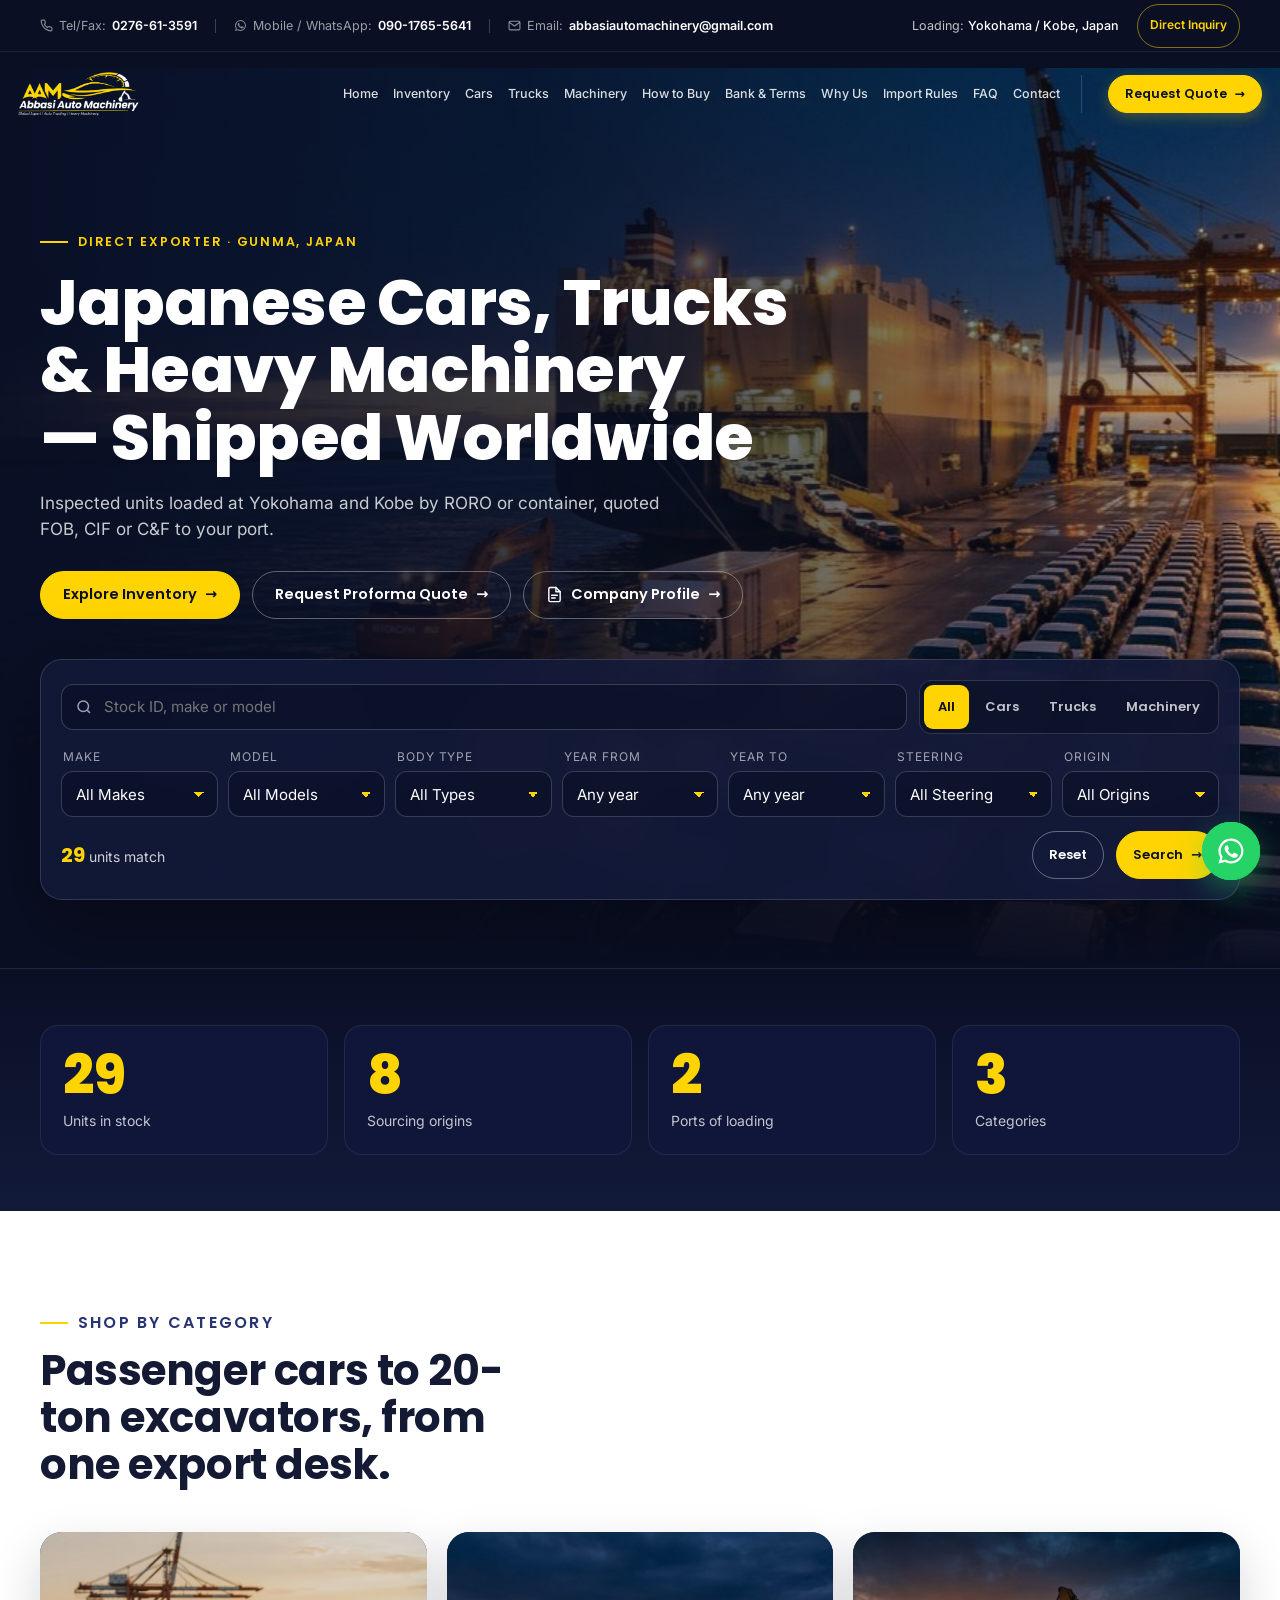
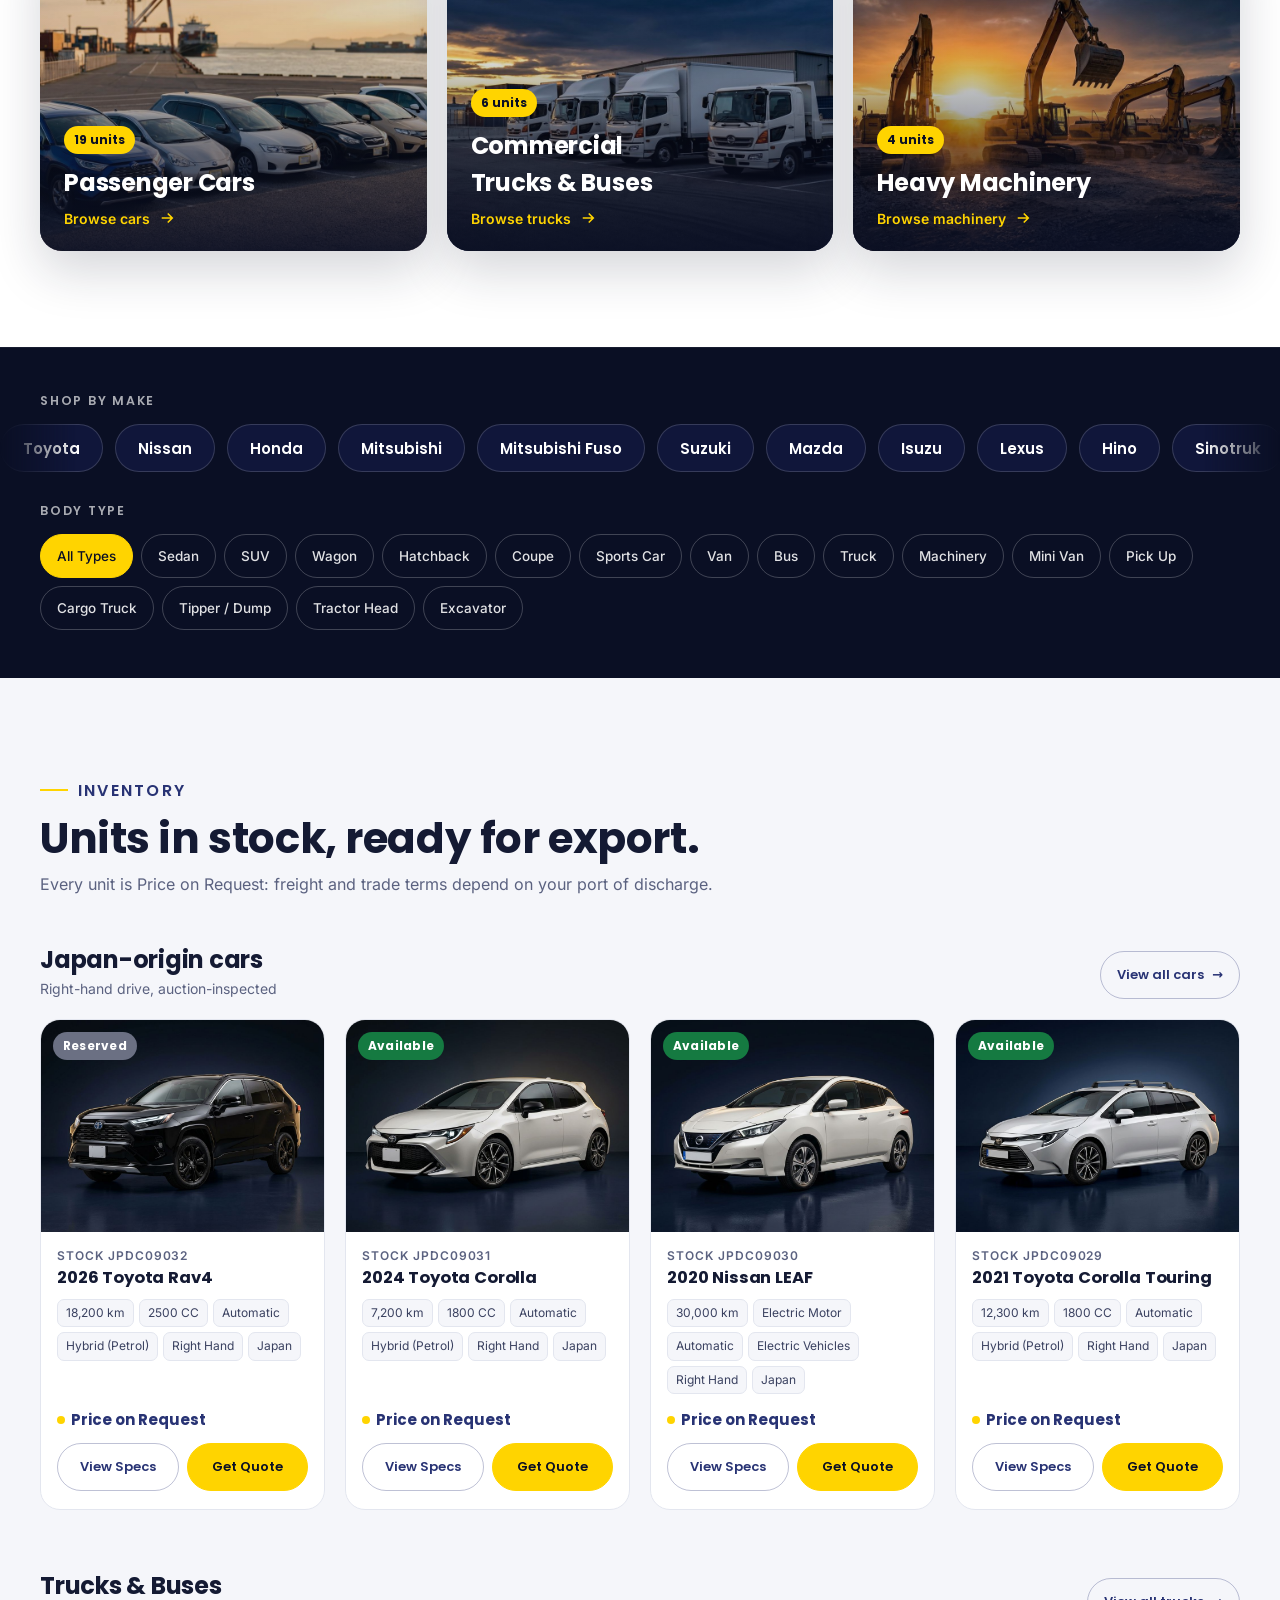
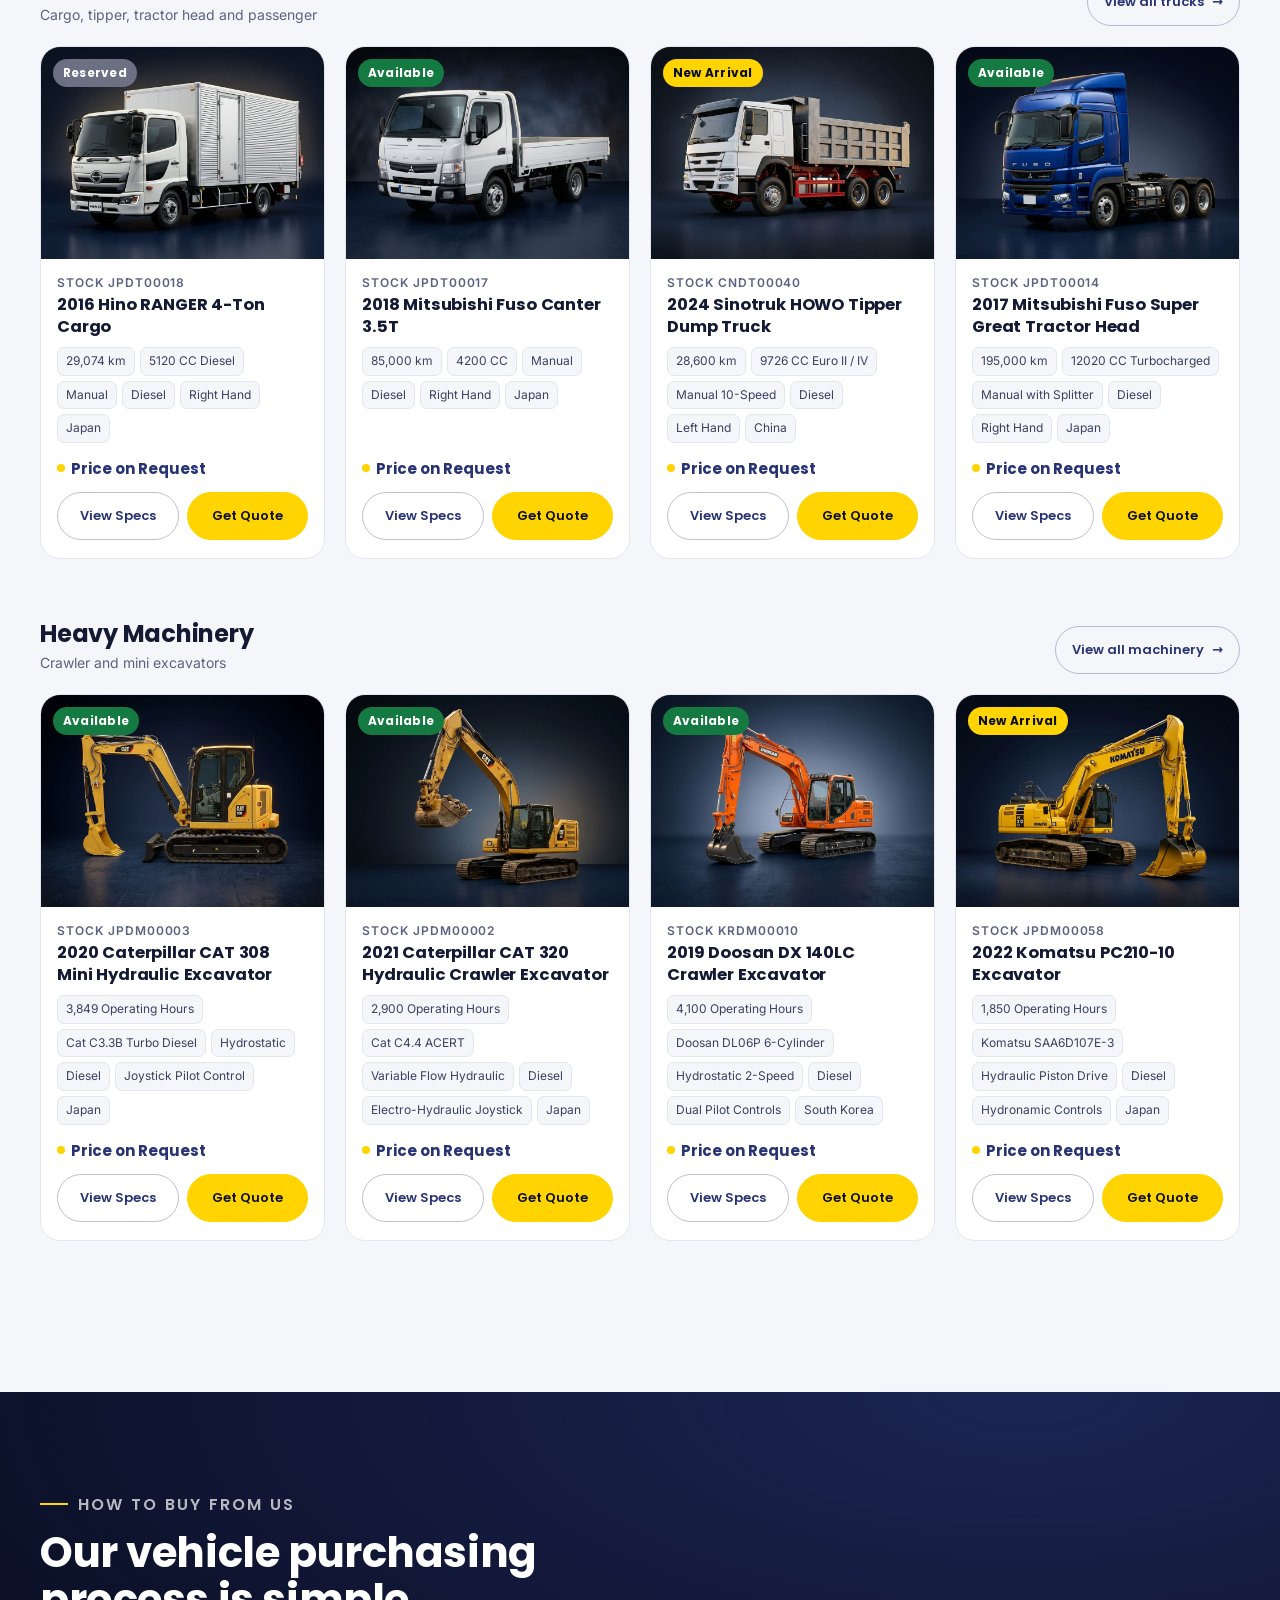
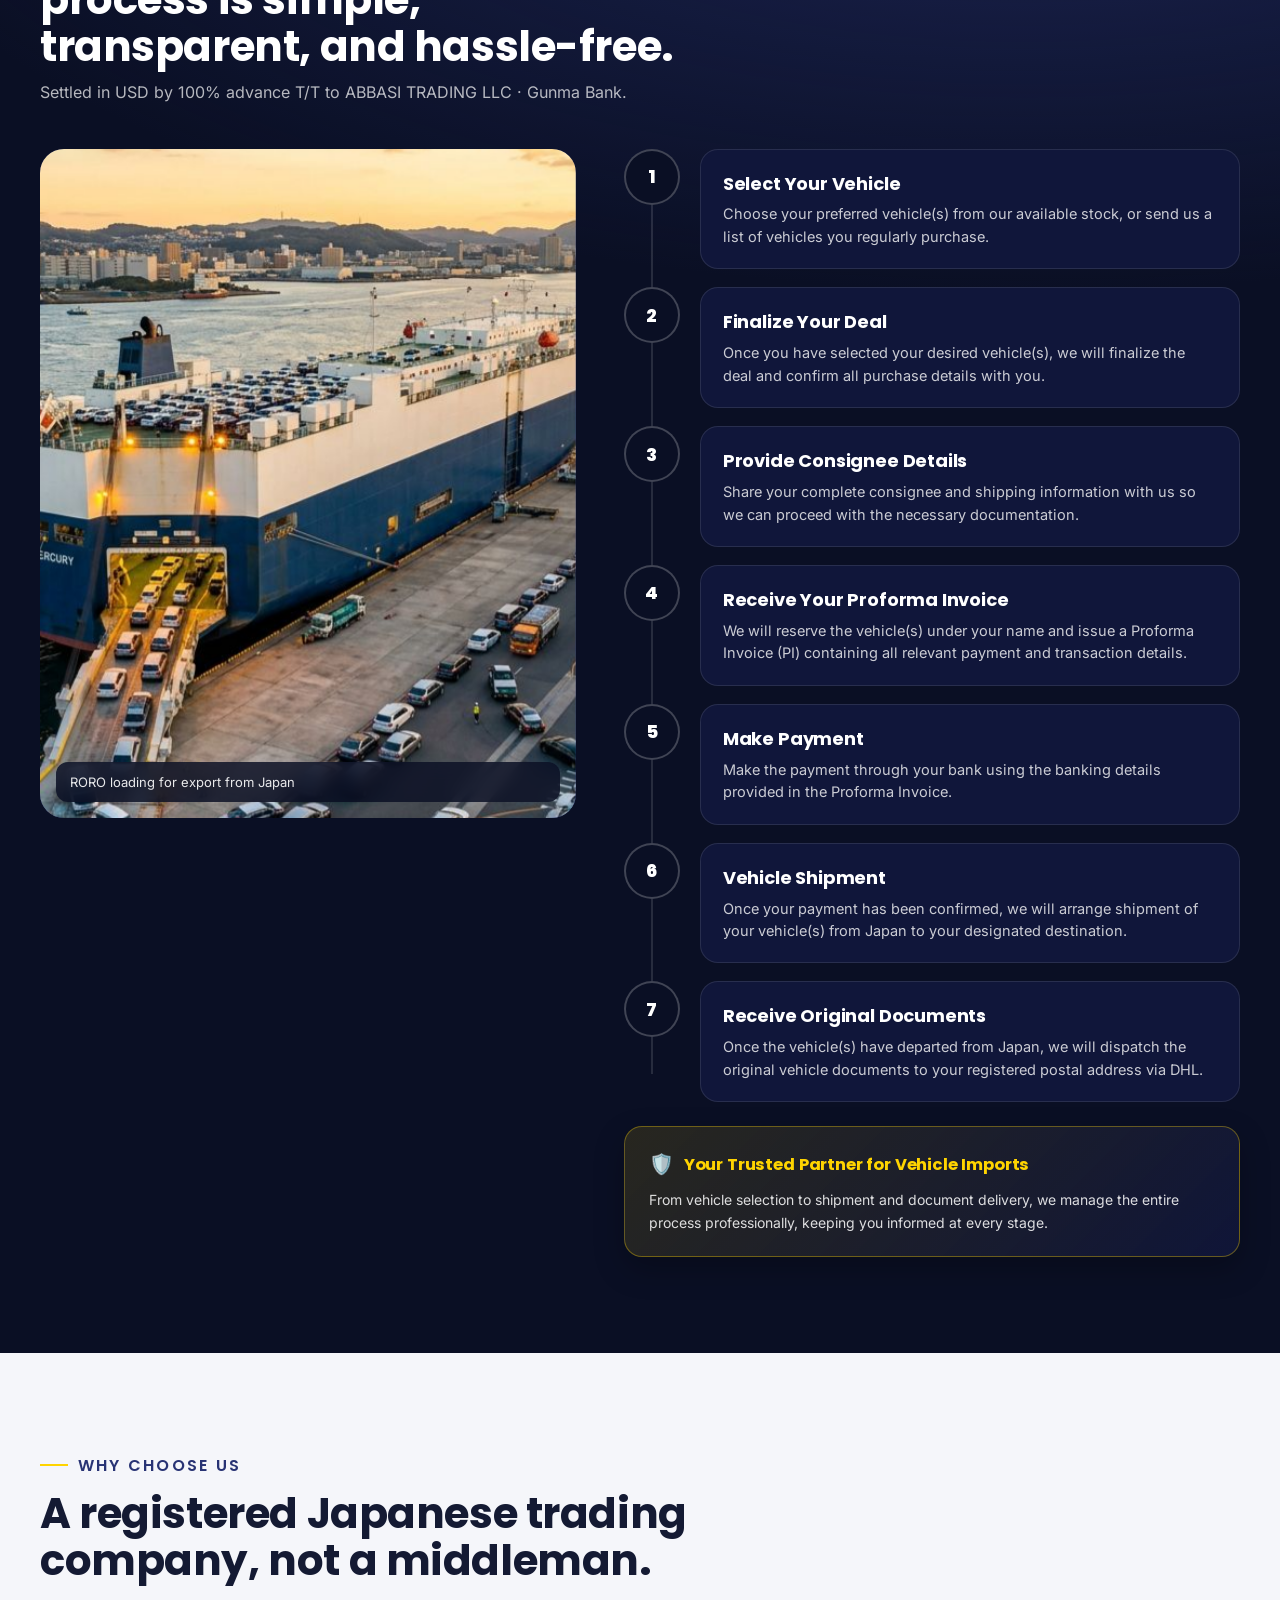
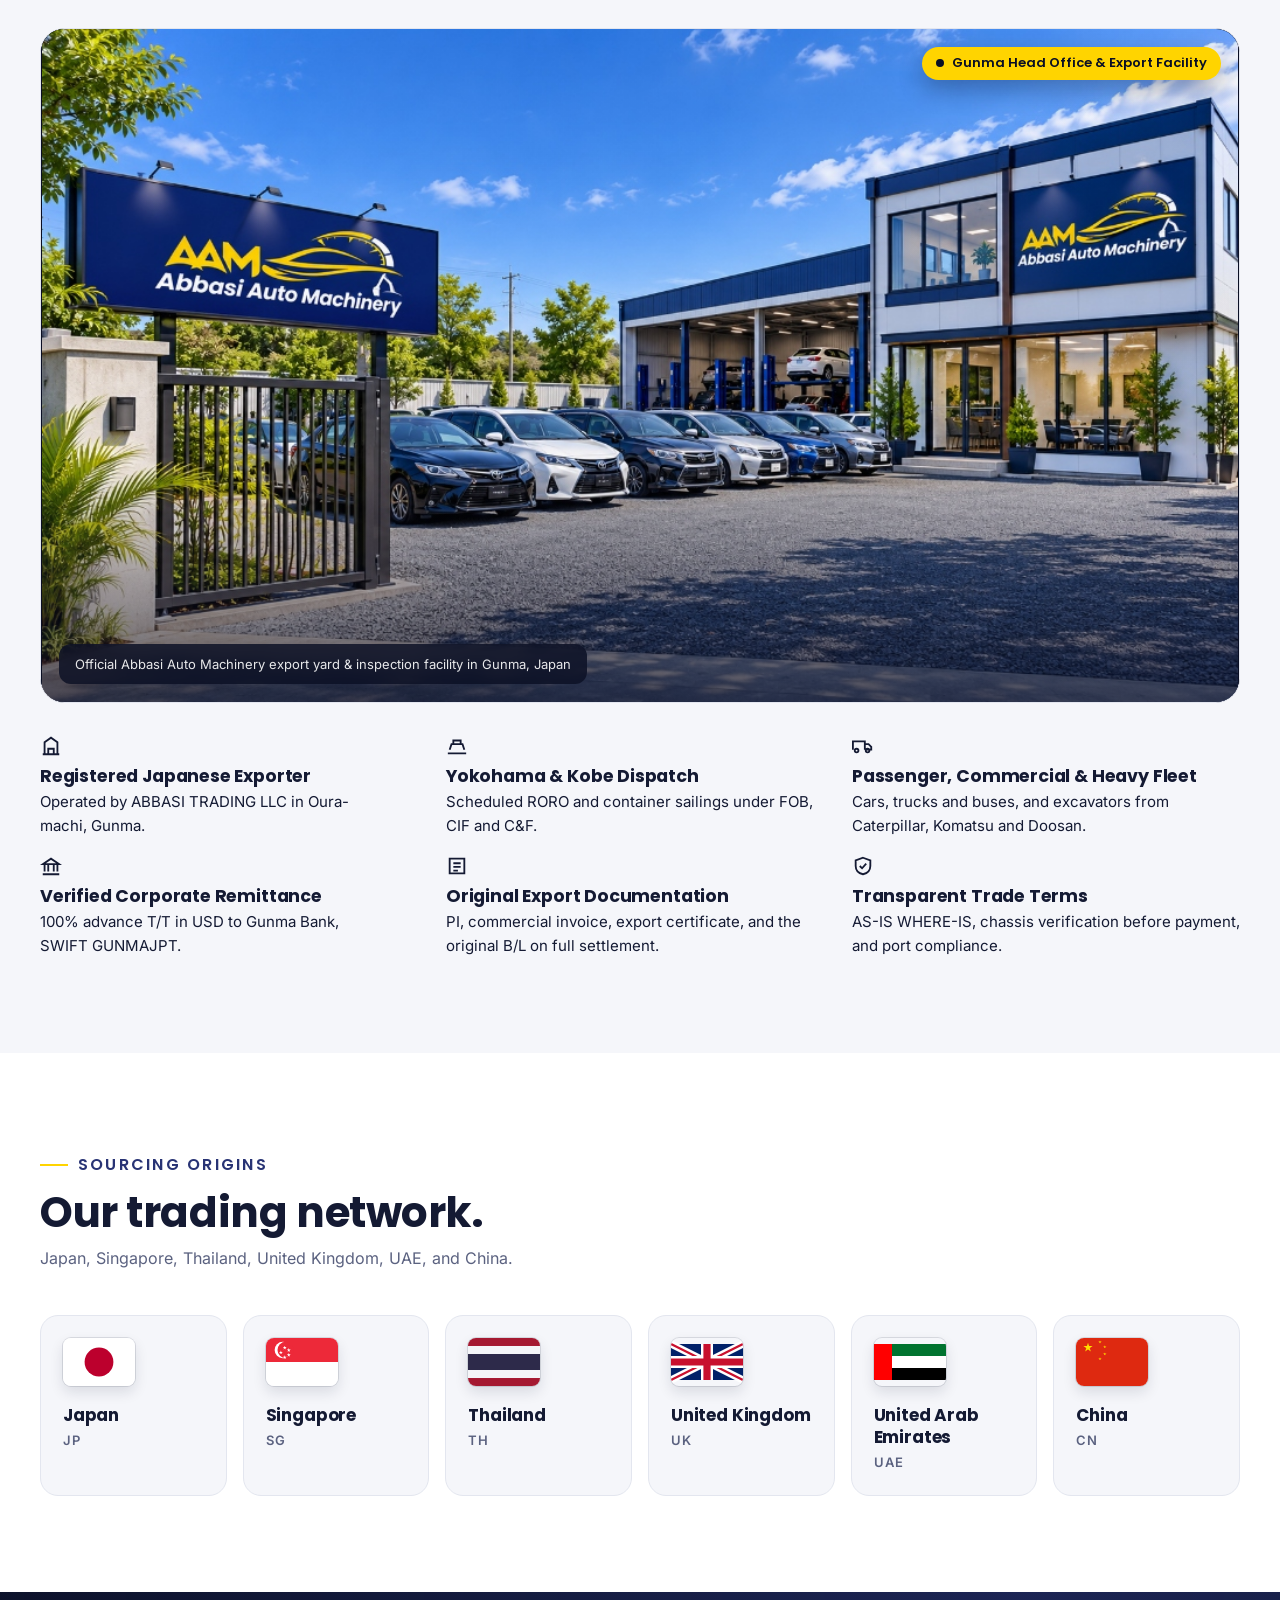
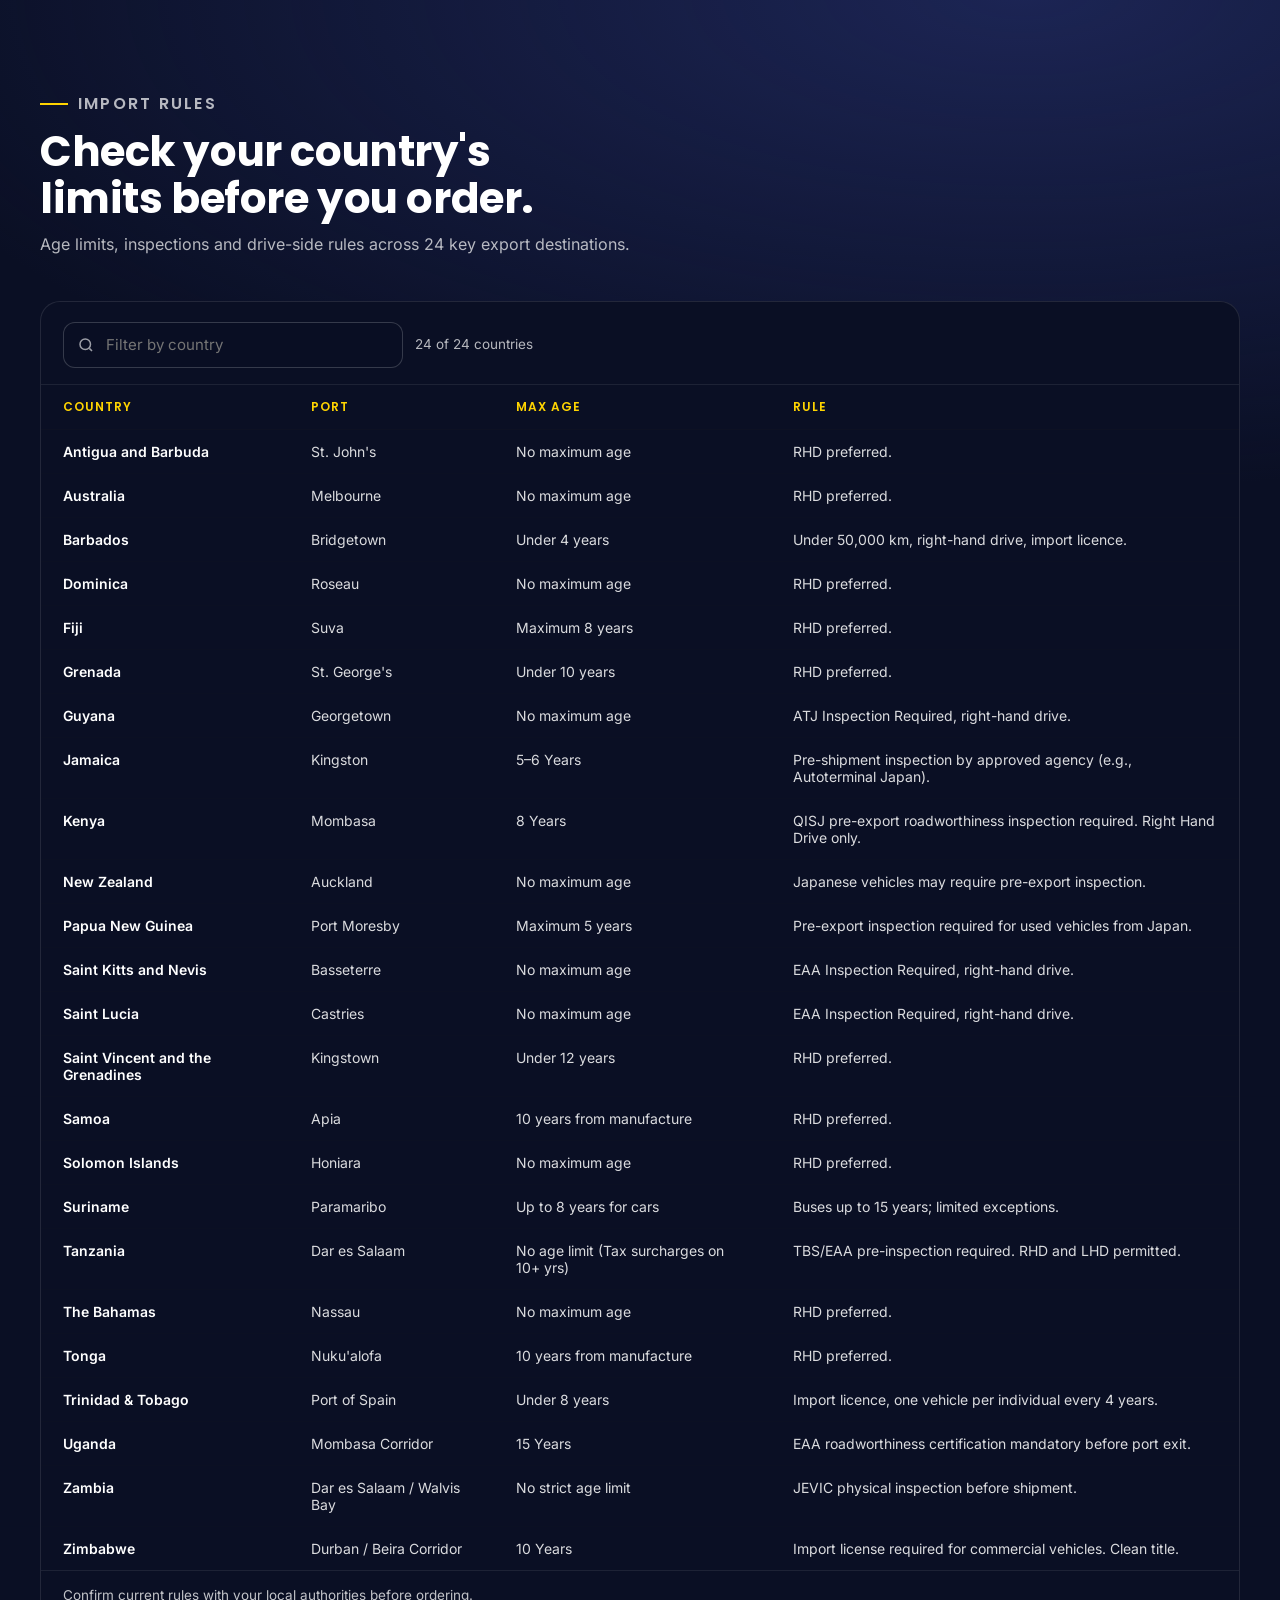
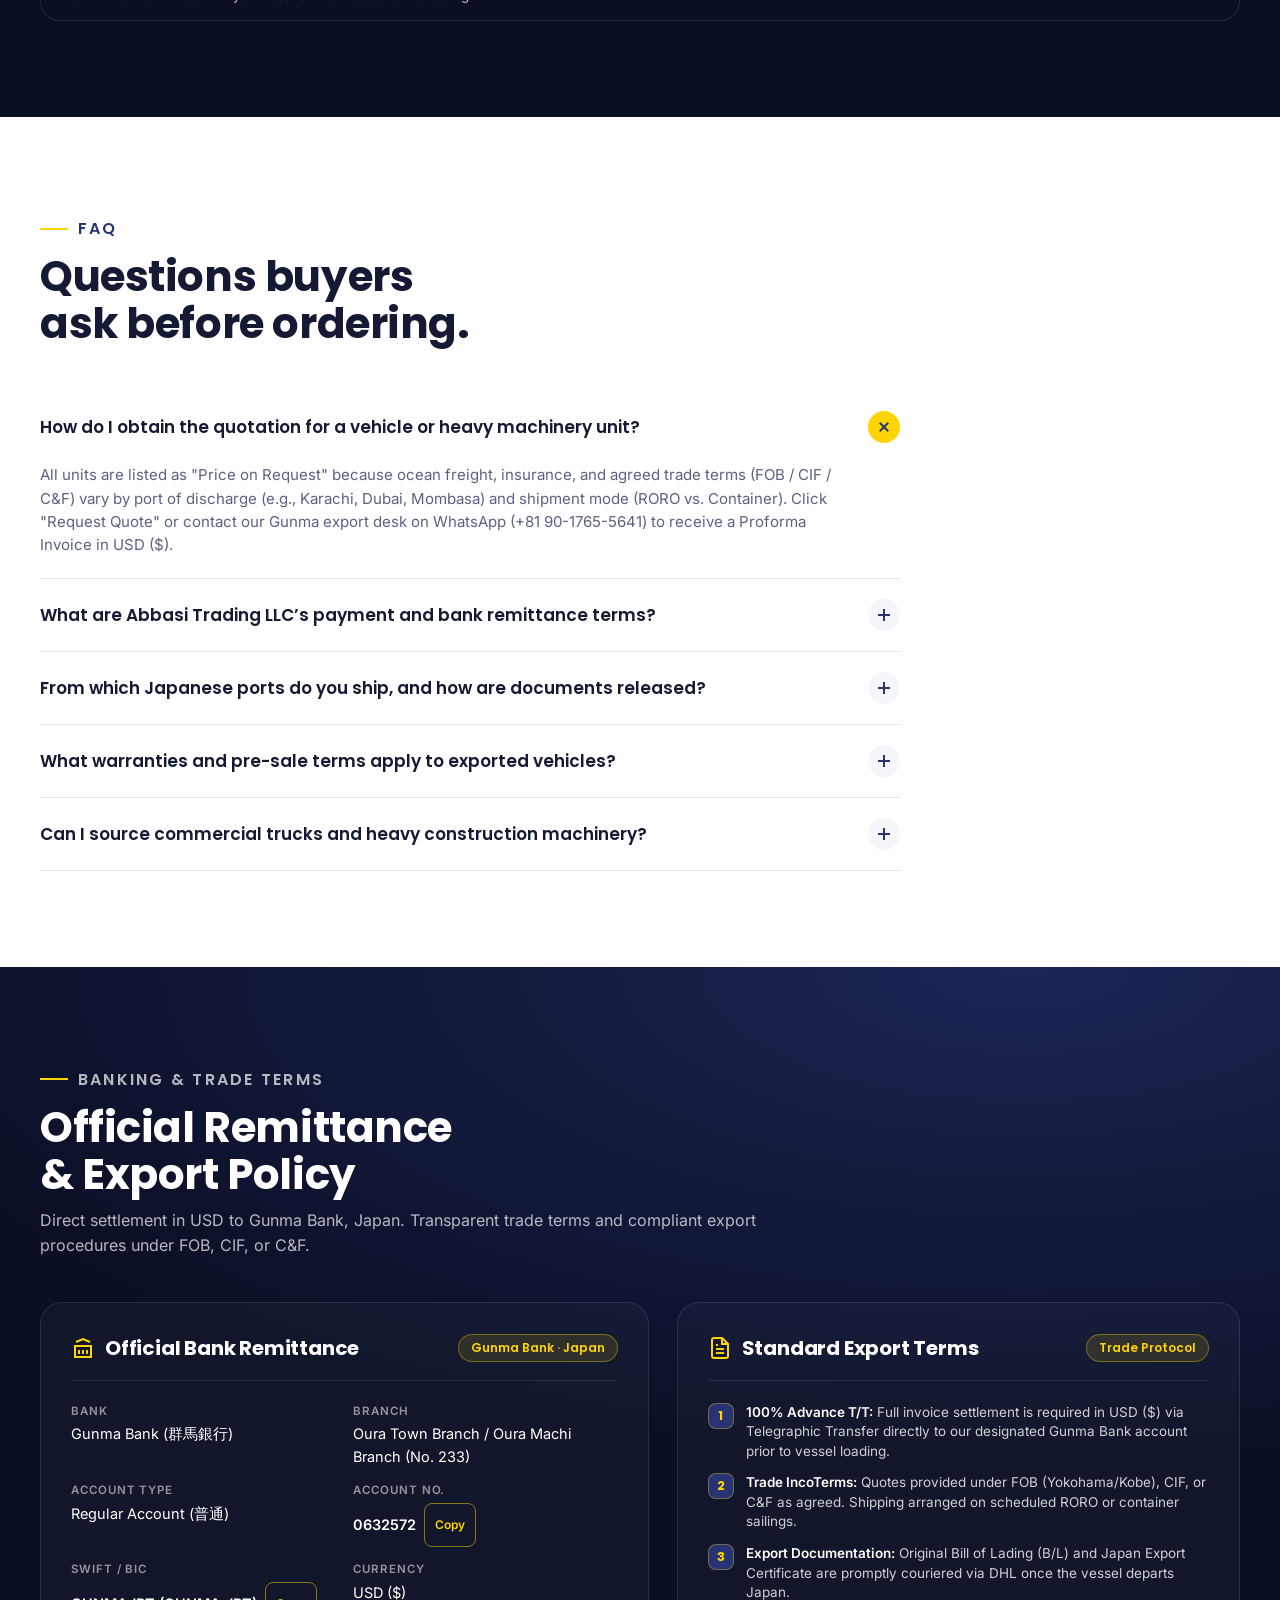
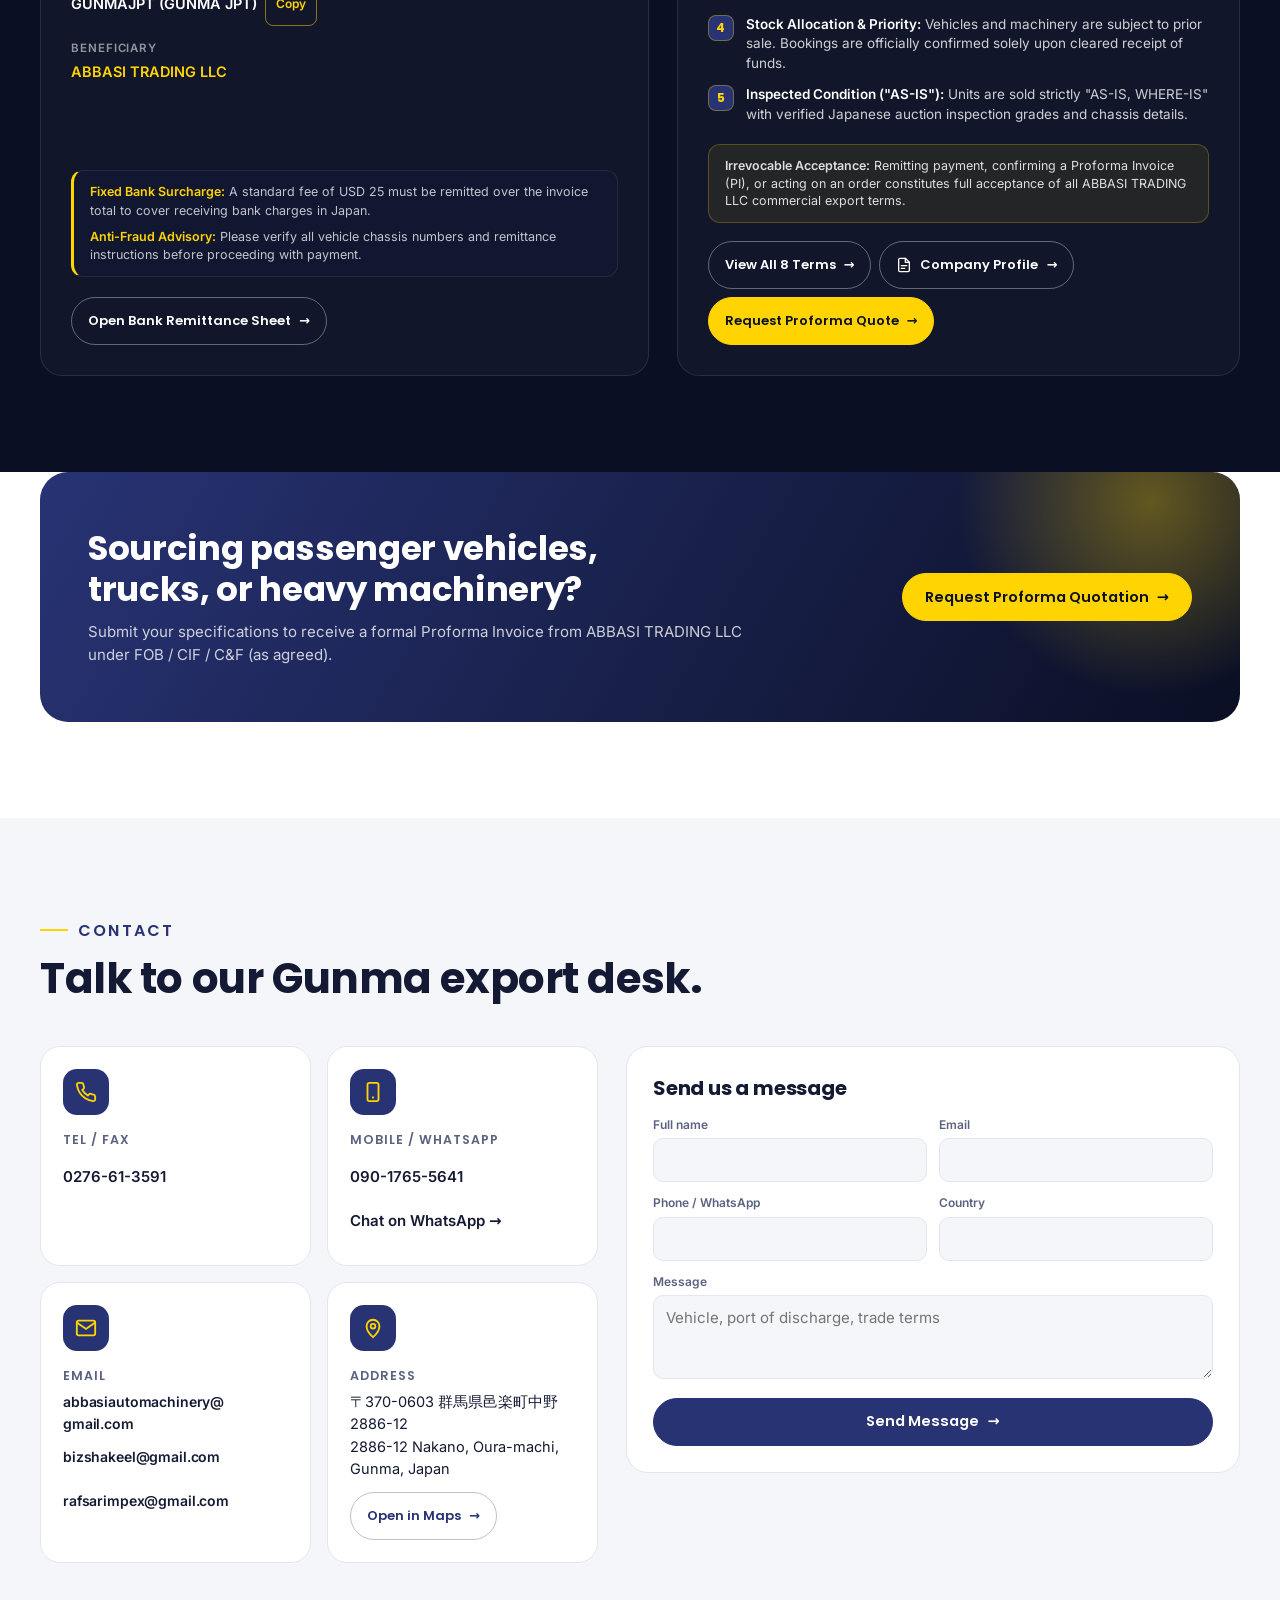
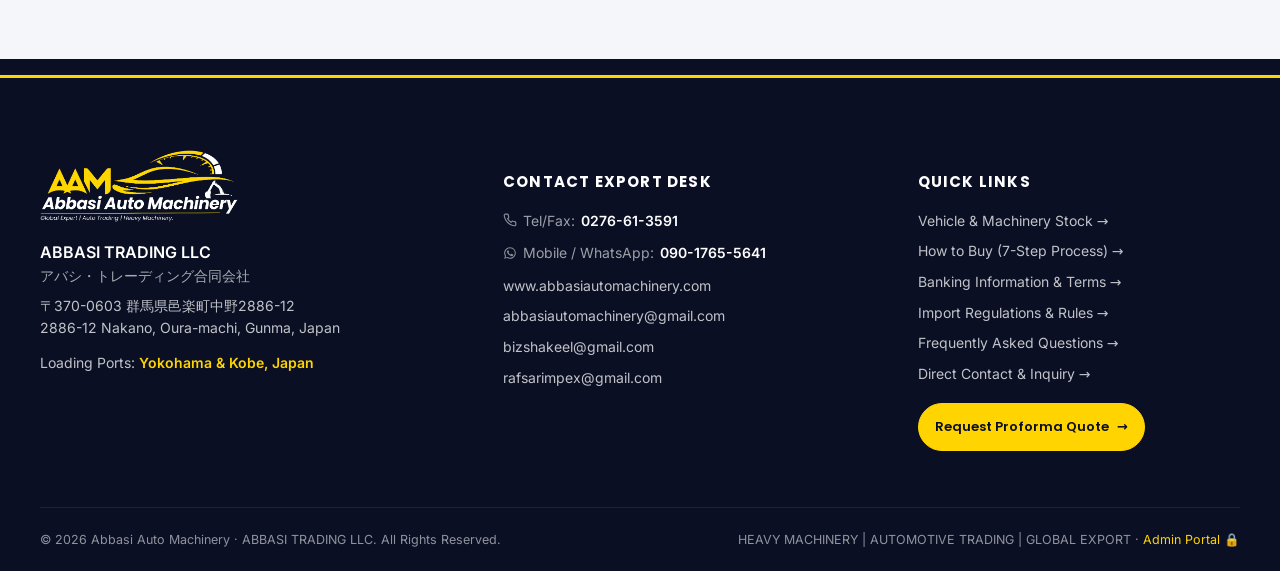
==== commit 910d008e: "Fix Request Quote button overlap: disable flex-shrink on nav, remove magnetic drift and white hover " ====
--- a/index.html
+++ b/index.html
@@ -39,18 +39,20 @@
       .x-top__btn:hover{background:var(--x-gold);color:var(--x-dark)}
       /* header */
       .x-hd{position:fixed;left:0;right:0;top:52px;z-index:50;transition:top .35s var(--x-ease),background .35s,box-shadow .35s,backdrop-filter .35s}
-      .x-hd .x-wrap{display:flex;align-items:center;justify-content:space-between;gap:18px;height:84px;transition:height .35s}
+      .x-hd .x-wrap{display:flex;align-items:center;justify-content:space-between;gap:18px;height:84px;transition:height .35s;max-width:1380px}
       .x-hd.is-solid{top:0;background:rgba(20,28,72,.92);backdrop-filter:blur(14px) saturate(1.3);-webkit-backdrop-filter:blur(14px) saturate(1.3);box-shadow:0 8px 30px rgba(0,0,0,.3)}
       .x-hd.is-solid .x-wrap{height:68px}
       .x-logo{display:flex;align-items:center;min-height:52px;flex-shrink:0}
-      .x-logo img{height:58px;width:auto;display:block;transition:height .35s}
-      .x-hd.is-solid .x-logo img{height:48px}
-      .x-nav{display:inline-flex;align-items:center;gap:3px;margin-left:auto;flex-shrink:1;min-width:0;padding-right:18px;border-right:1px solid rgba(255,255,255,.16)}
-      .x-nav a,.x-nav button{background:none;border:0;cursor:pointer;text-decoration:none;font:500 13.5px var(--x-b);color:rgba(255,255,255,.85);padding:8px 10px;margin:0 1px;border-radius:8px;position:relative;white-space:nowrap!important;display:inline-flex;align-items:center;justify-content:center;height:38px;line-height:1;transition:color .25s,background .25s;box-sizing:border-box}
-      .x-nav a::after,.x-nav button::after{content:"";position:absolute;left:10px;right:10px;bottom:3px;height:2.5px;border-radius:2px;background:var(--x-gold);transform:scaleX(0);transform-origin:center;transition:transform .25s var(--x-ease)}
+      .x-logo img{height:48px;width:auto;display:block;transition:height .35s}
+      .x-hd.is-solid .x-logo img{height:42px}
+      .x-nav{display:inline-flex;align-items:center;gap:2px;margin-left:auto;flex-shrink:0!important;padding-right:18px;border-right:1px solid rgba(255,255,255,.16)}
+      .x-nav a,.x-nav button{background:none;border:0;cursor:pointer;text-decoration:none;font:500 13px var(--x-b);color:rgba(255,255,255,.85);padding:6px 9px;margin:0;border-radius:8px;position:relative;white-space:nowrap!important;display:inline-flex;align-items:center;justify-content:center;height:38px;line-height:1;transition:color .25s,background .25s;box-sizing:border-box}
+      .x-nav a::after,.x-nav button::after{content:"";position:absolute;left:8px;right:8px;bottom:3px;height:2.5px;border-radius:2px;background:var(--x-gold);transform:scaleX(0);transform-origin:center;transition:transform .25s var(--x-ease)}
       .x-nav a:hover,.x-nav button:hover,.x-nav a:focus-visible,.x-nav button:focus-visible,.x-nav a.is-on,.x-nav button.is-on{color:#fff}
       .x-nav a:hover::after,.x-nav button:hover::after,.x-nav a:focus-visible::after,.x-nav button:focus-visible::after,.x-nav a.is-on::after,.x-nav button.is-on::after{transform:scaleX(1)}
-      .x-hd .x-rq{flex-shrink:0;white-space:nowrap;margin-left:18px!important;height:38px!important;min-height:38px!important;max-height:38px!important;line-height:38px!important;display:inline-flex!important;align-items:center!important;justify-content:center!important;padding:0 20px!important;font-size:13.5px!important;font-weight:600!important;border-radius:999px!important;box-shadow:0 4px 14px rgba(255,212,0,.25);transition:all .25s ease}
+      .x-hd .x-rq{flex-shrink:0!important;white-space:nowrap;margin-left:20px!important;height:38px!important;min-height:38px!important;max-height:38px!important;line-height:38px!important;display:inline-flex!important;align-items:center!important;justify-content:center!important;padding:0 20px!important;font-size:13px!important;font-weight:600!important;border-radius:999px!important;box-shadow:0 4px 14px rgba(255,212,0,.25);transition:background .25s,box-shadow .25s,transform .25s;position:relative}
+      .x-hd .x-rq::before{display:none!important}
+      .x-hd .x-rq:hover{background:#ffe033!important;color:var(--x-dark)!important;box-shadow:0 6px 20px rgba(255,212,0,.45)!important;transform:none!important}
       .x-burger{display:none;margin-left:auto;width:44px;height:44px;border:1px solid rgba(255,255,255,.2);background:rgba(255,255,255,.04);border-radius:10px;cursor:pointer;position:relative}
       .x-burger span{position:absolute;left:12px;right:12px;height:2px;background:#fff;transition:transform .3s,opacity .3s}
       .x-burger span:nth-child(1){top:15px}.x-burger span:nth-child(2){top:21px}.x-burger span:nth-child(3){top:27px}
@@ -414,19 +416,13 @@
 
       /* responsive */
       @media (max-width:1380px){
-        .x-hd .x-wrap{gap:12px}
+        .x-hd .x-wrap{gap:12px;padding:0 18px}
         .x-nav{gap:1px;padding-right:14px}
-        .x-nav a,.x-nav button{padding:7px 7px;font-size:12.5px;margin:0}
-        .x-hd .x-rq{padding:0 16px!important;font-size:12.5px!important;margin-left:12px!important;height:38px!important;min-height:38px!important;max-height:38px!important}
+        .x-nav a,.x-nav button{padding:6px 7px;font-size:12.5px;margin:0}
+        .x-logo img{height:44px}
+        .x-hd .x-rq{padding:0 16px!important;font-size:12.5px!important;margin-left:14px!important;height:38px!important;min-height:38px!important;max-height:38px!important}
       }
-      @media (max-width:1250px){
-        .x-hd .x-wrap{gap:8px}
-        .x-logo img{height:46px}
-        .x-nav{gap:0;padding-right:10px}
-        .x-nav a,.x-nav button{padding:6px 5px;font-size:11.5px;margin:0}
-        .x-hd .x-rq{padding:0 13px!important;font-size:12px!important;height:36px!important;min-height:36px!important;max-height:36px!important;margin-left:8px!important}
-      }
-      @media (max-width:1180px){
+      @media (max-width:1240px){
         .x-nav{display:none}
         .x-burger{display:block}
         .x-hd .x-rq{display:none}
@@ -1569,7 +1565,7 @@
     fl.forEach(function (li) { li.classList.toggle("on", li.offsetTop + 28 <= p * fr.height + 1); });
     tick = false;
   }
-  if (HOVER && !RM) $$(".x-btn--gold, .x-pbtn").filter(function (b) { return !b.closest(".x-card"); }).forEach(function (b) {
+  if (HOVER && !RM) $$(".x-btn--gold, .x-pbtn").filter(function (b) { return !b.closest(".x-card") && !b.classList.contains("x-rq"); }).forEach(function (b) {
     b.classList.add("x-mag");
     b.addEventListener("pointermove", function (e) { var r = b.getBoundingClientRect(); b.style.transform = "translate(" + (e.clientX - r.left - r.width / 2) * 0.22 + "px," + (e.clientY - r.top - r.height / 2) * 0.35 + "px)"; });
     b.addEventListener("pointerleave", function () { b.style.transform = ""; });
